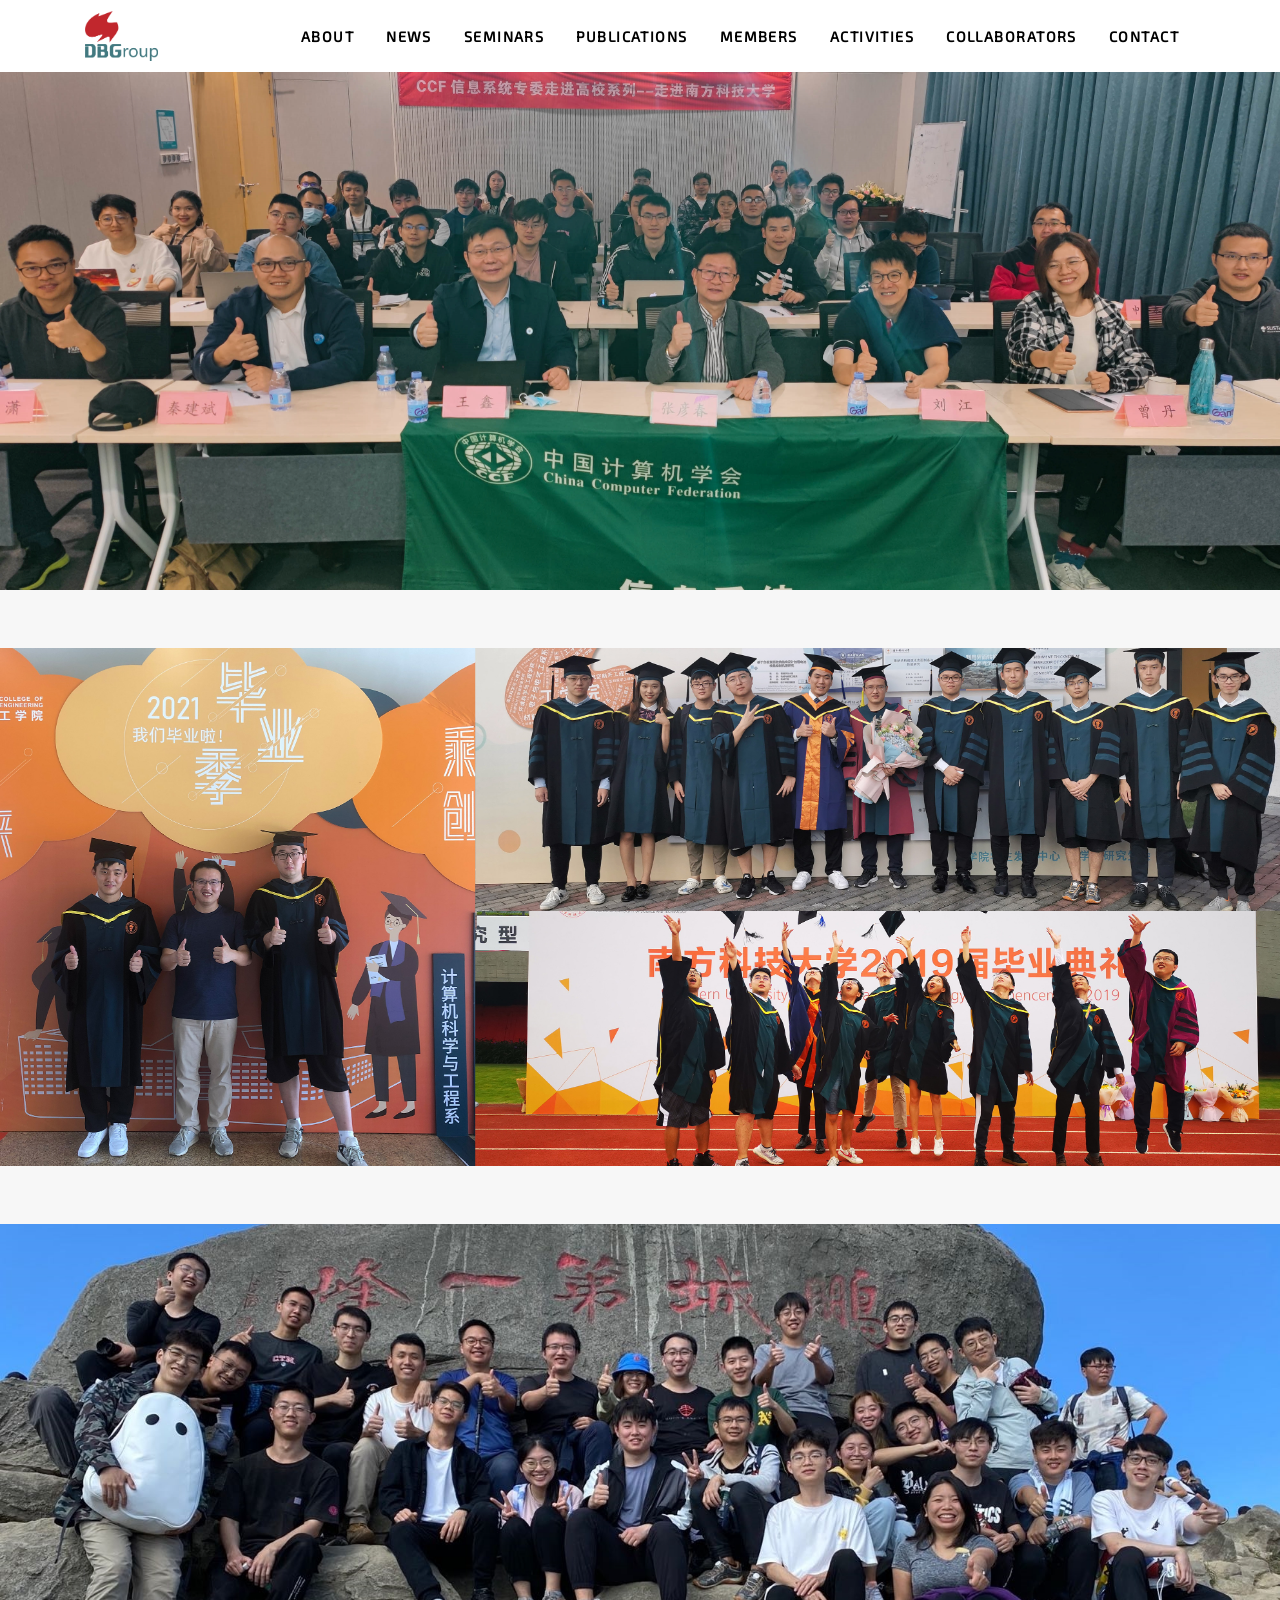
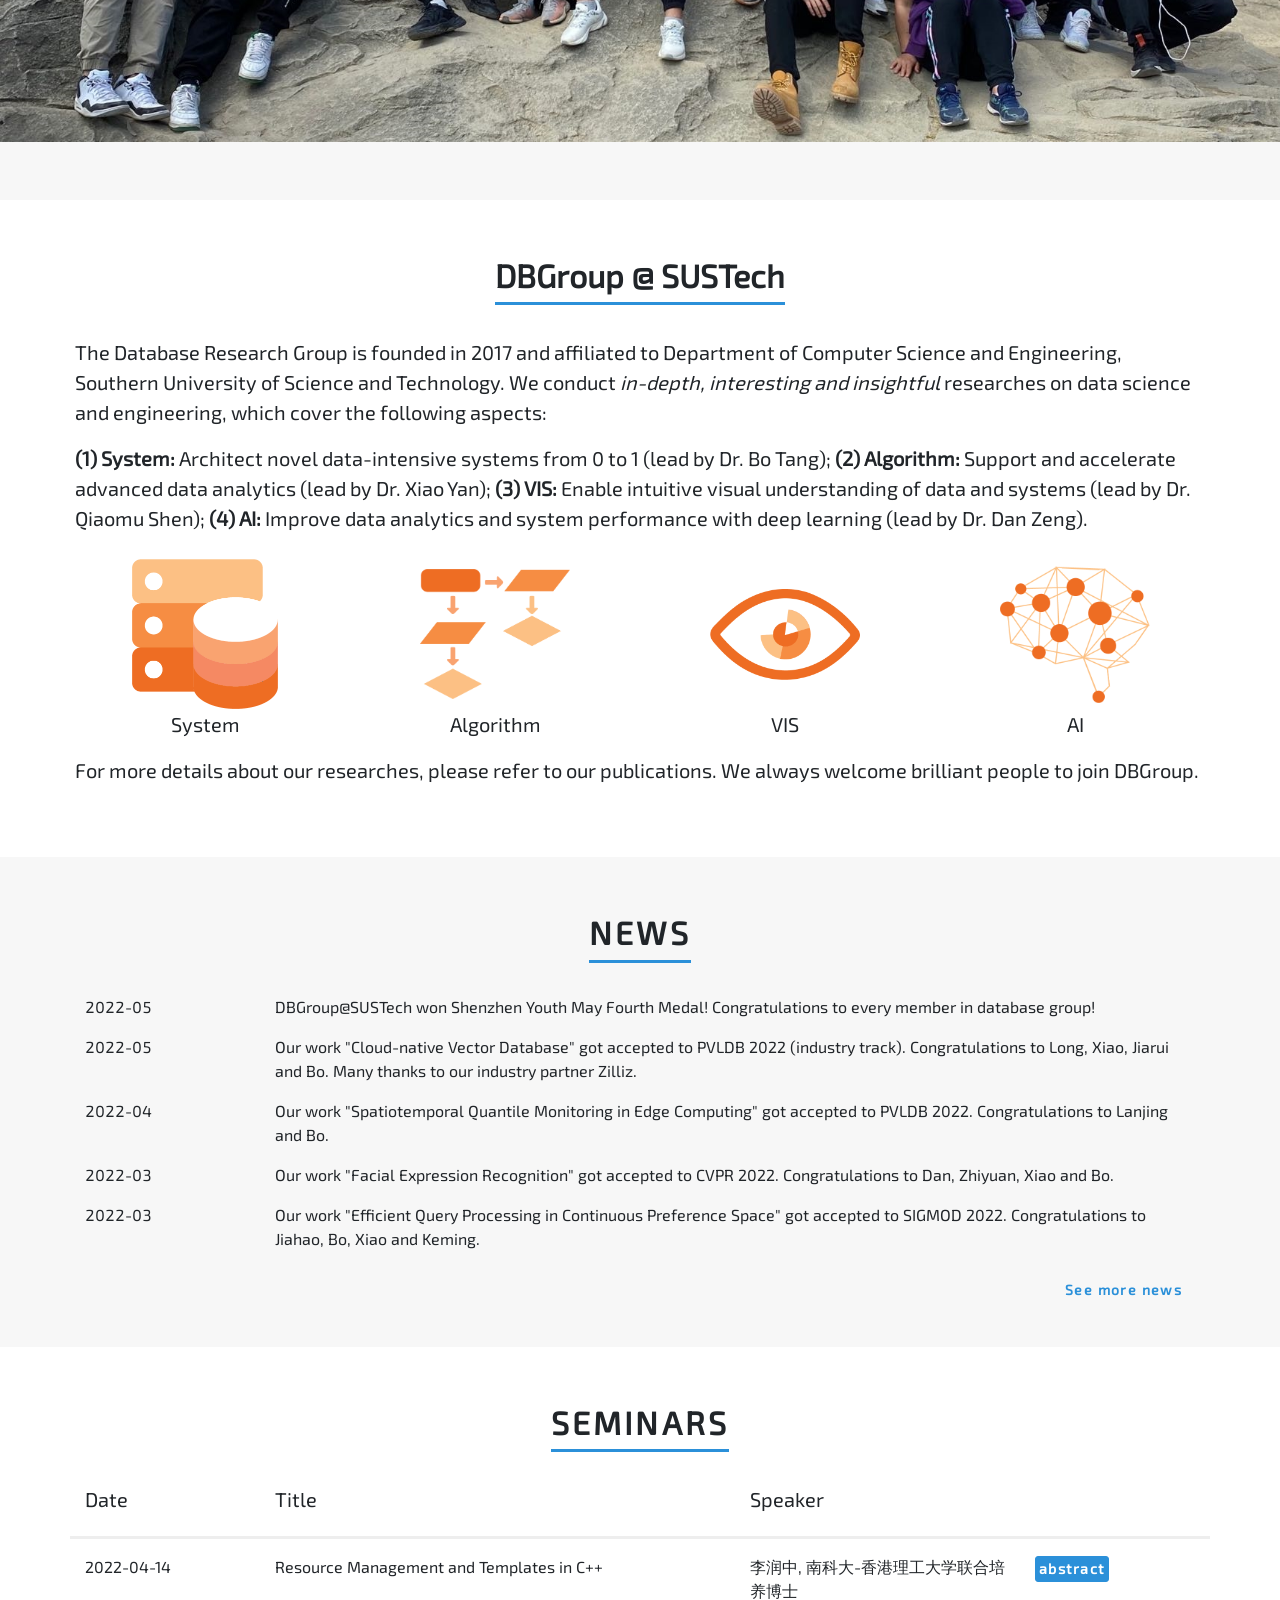
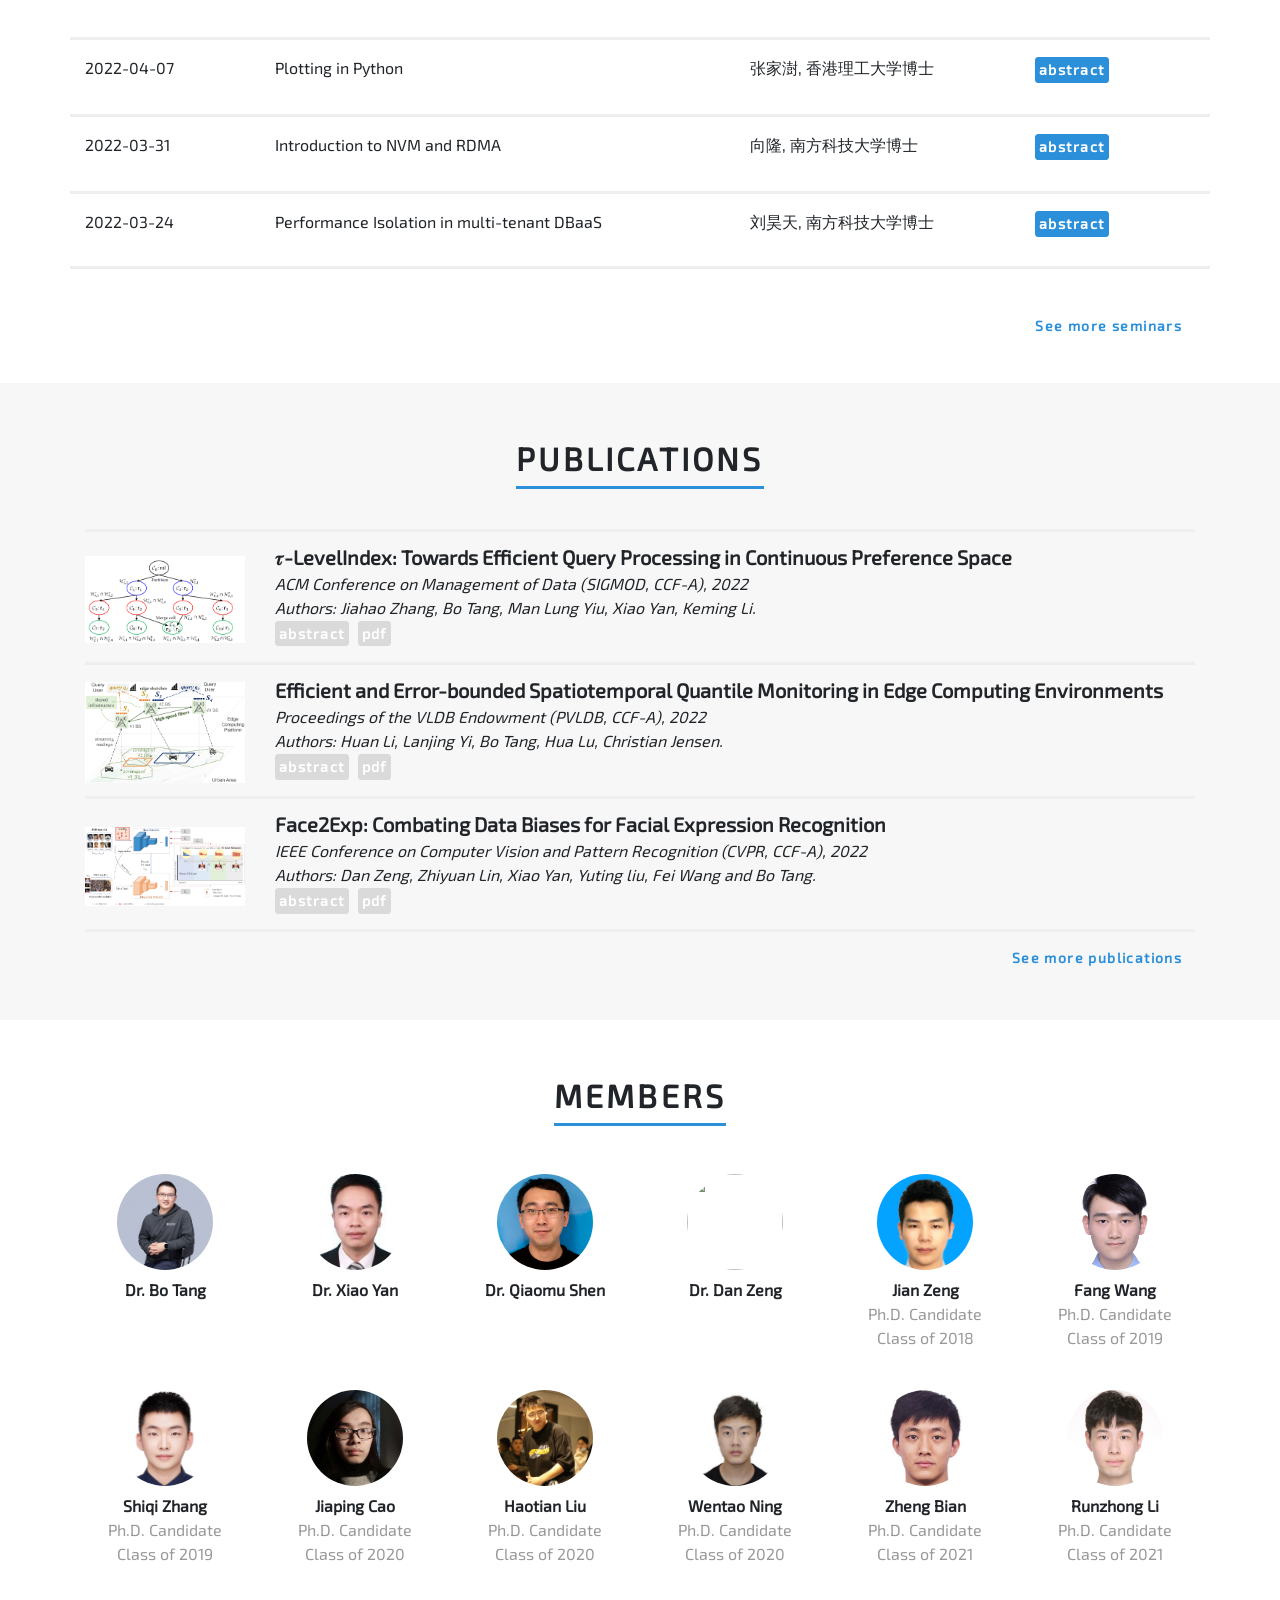
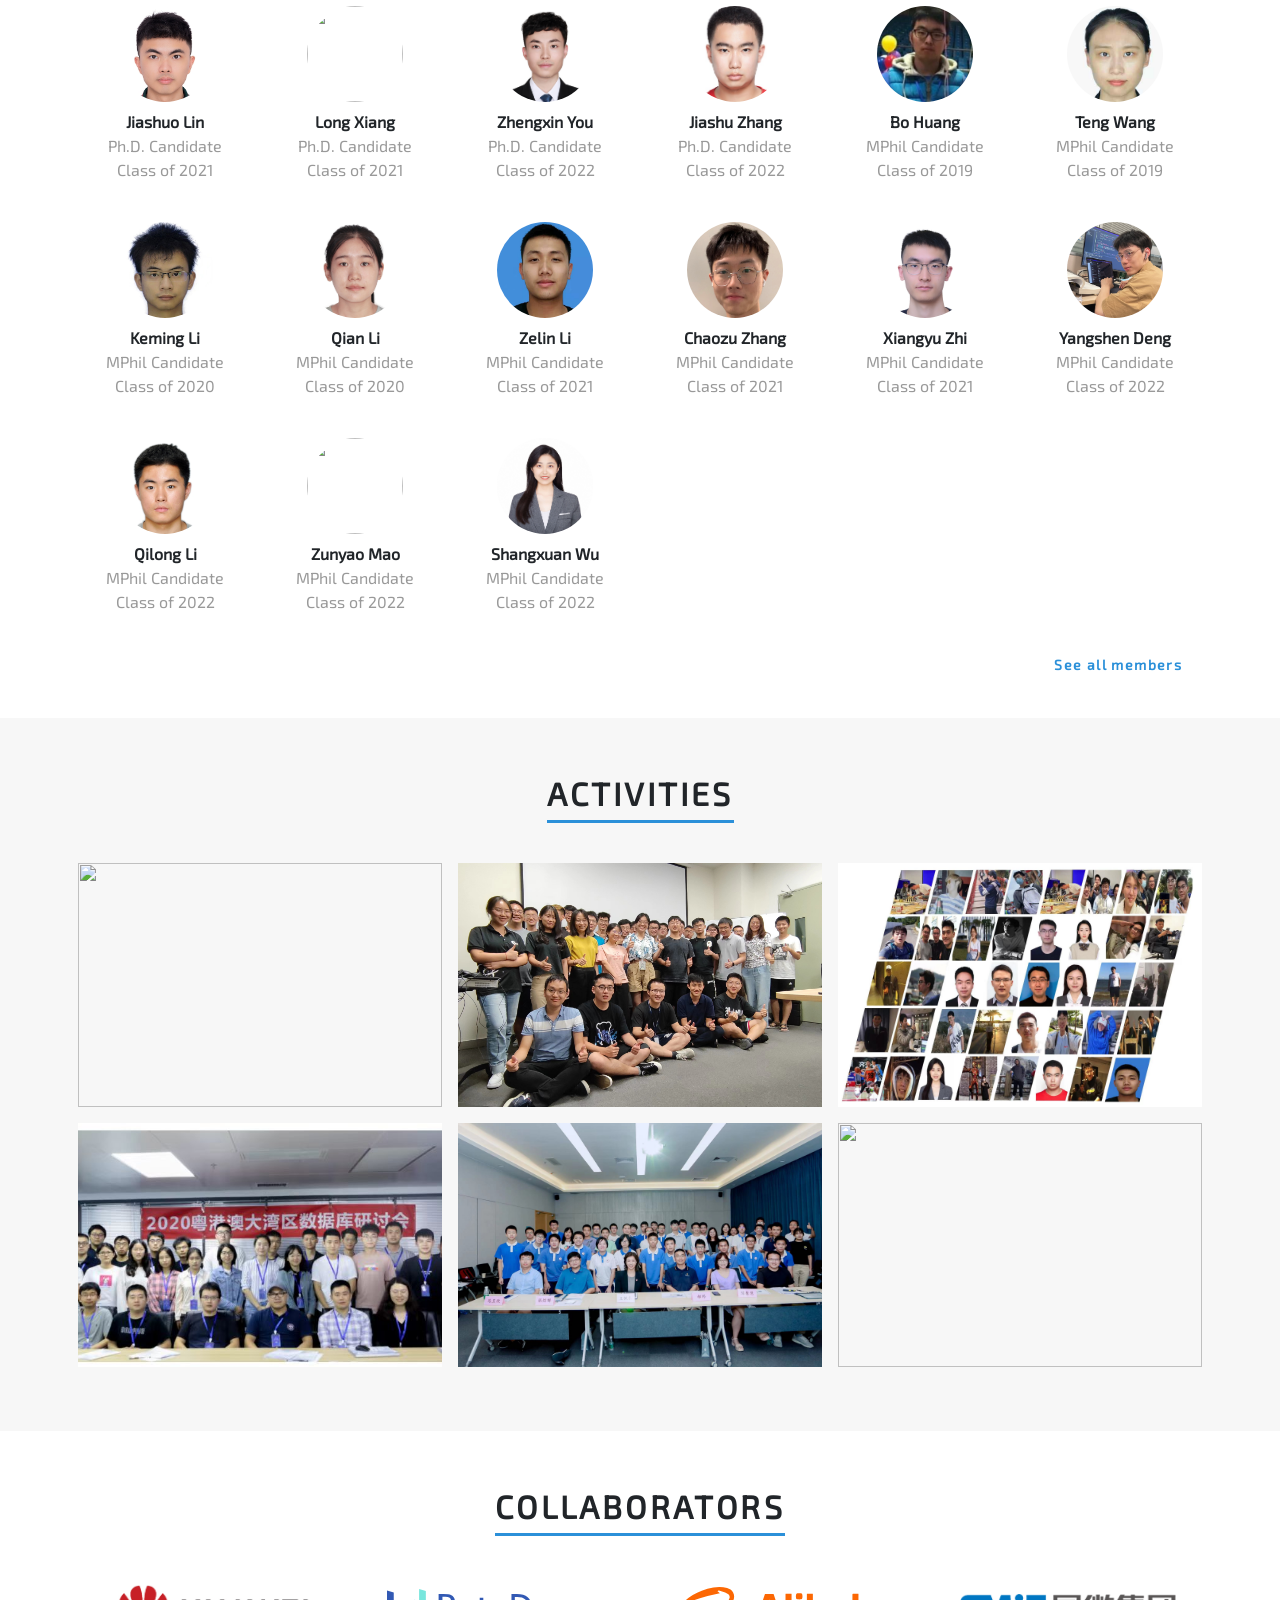
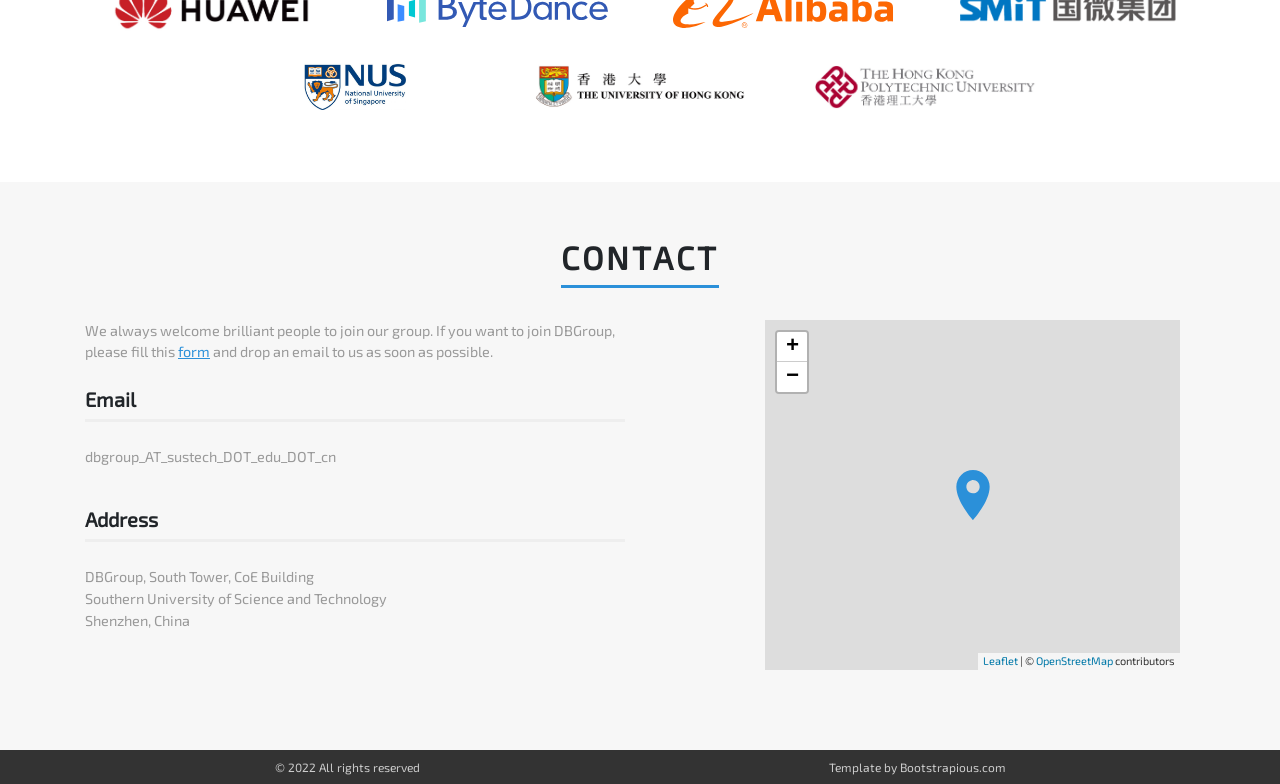
==== index.html @ 5205af79 "update name" ====
<!doctype html><html><head><meta charset="utf-8"><meta http-equiv="X-UA-Compatible" content="IE=edge"><title>SUSTech DBGroup</title><meta name="description" content=""><meta name="viewport" content="width=device-width,initial-scale=1"><meta name="robots" content="all,follow"><link rel="stylesheet" href="vendor/bootstrap/css/bootstrap.min.css"><link rel="stylesheet" href="https://fonts.googleapis.com/css?family=Roboto:300,400,700"><link rel="stylesheet" href="css/pe-icon-7-stroke.css"><link rel="stylesheet" href="vendor/lightbox2/css/lightbox.min.css"><link rel="stylesheet" href="vendor/leaflet/leaflet.css"><link rel="stylesheet" href="css/style.default.css" id="theme-stylesheet"><link rel="stylesheet" href="css/custom.css"><link rel="shortcut icon" href="img/favicon.png"><!--[if lt IE 9]>
  <script src="https://oss.maxcdn.com/html5shiv/3.7.3/html5shiv.min.js"></script>

  <script src="https://oss.maxcdn.com/respond/1.4.2/respond.min.js"></script><![endif]--><link rel="stylesheet" href="https://unpkg.com/element-ui/lib/theme-chalk/index.css"><script src="vendor/vue/vue.min.js"></script><script src="https://unpkg.com/element-ui/lib/index.js"></script><script defer="defer" src="js/index.cfa6eb6f70264ff2abc8.js"></script></head><body><header id="header" class="header"><nav class="navbar navbar-expand-lg py-lg-0"><div class="container"><a href="index.html"><img src="img/dbgroup-logo.png" alt="DBGroup" height="50px"/> </a><button type="button" data-toggle="collapse" data-target="#navbarSupportedContent" aria-controls="navbarSupportedContent" aria-expanded="false" aria-label="Toggle navigation" class="navbar-toggler navbar-toggler-right"><span class="text-uppercase font-weight-bold mr-2">Menu</span><i class="fas fa-bars"></i></button><div id="navbarSupportedContent" class="collapse navbar-collapse"><ul class="navbar-nav ml-auto d-lg-flex align-items-lg-center"><li class="nav-item"><a href="#about" class="nav-link link-scroll font-weight-bold text-uppercase px-lg-3 py-lg-4 active">About</a></li><li class="nav-item"><a href="#news" class="nav-link link-scroll font-weight-bold text-uppercase px-lg-3 py-lg-4">News</a></li><li class="nav-item"><a href="#seminars" class="nav-link link-scroll font-weight-bold text-uppercase px-lg-3 py-lg-4">Seminars</a></li><li class="nav-item"><a href="#publications" class="nav-link link-scroll font-weight-bold text-uppercase px-lg-3 py-lg-4">Publications</a></li><li class="nav-item"><a href="#members" class="nav-link link-scroll font-weight-bold text-uppercase px-lg-3 py-lg-4">Members</a></li><li class="nav-item"><a href="#activities" class="nav-link link-scroll font-weight-bold text-uppercase px-lg-3 py-lg-4">Activities</a></li><li class="nav-item"><a href="#collaborators" class="nav-link link-scroll font-weight-bold text-uppercase px-lg-3 py-lg-4">Collaborators</a></li><li class="nav-item"><a href="#contact-us" class="nav-link link-scroll font-weight-bold text-uppercase px-lg-3 py-lg-4">Contact</a></li></ul></div></div></nav></header><section id="top-img" class="bg-gray" style="visibility: hidden;"><el-carousel :interval="6000" :height="height + 'px'"><el-carousel-item class="carousel-wrapper"><div class="carousel-container"><img src="img/activity/23_1.jpg" alt="" class="img-fluid"></div></el-carousel-item><el-carousel-item class="carousel-wrapper"><div class="carousel-container"><img src="img/activity/22.jpg" alt="" class="img-fluid"></div></el-carousel-item><el-carousel-item class="carousel-wrapper"><div class="carousel-container"><img src="img/activity/6.jpeg" alt="" class="img-fluid"></div></el-carousel-item></el-carousel></section><section id="about" class="py-5"><div class="container py-2"><div style="width: 100%; display: flex; justify-content: center"><h2 class="section-title mb-4 lined">DBGroup @ SUSTech</h2></div><div class="lead"><p>The Database Research Group is founded in 2017 and affiliated to Department of Computer Science and Engineering, Southern University of Science and Technology. We conduct <em>in-depth, interesting and insightful</em> researches on data science and engineering, which cover the following aspects:</p><p><strong>(1) System:</strong> Architect novel data-intensive systems from 0 to 1 (lead by Dr. Bo Tang); <strong>(2) Algorithm:</strong> Support and accelerate advanced data analytics (lead by Dr. Xiao Yan); <strong>(3) VIS:</strong> Enable intuitive visual understanding of data and systems (lead by Dr. Qiaomu Shen); <strong>(4) AI:</strong> Improve data analytics and system performance with deep learning (lead by Dr. Dan Zeng).</p><div class="row" style="display: flex; justify-content: space-evenly;"><div class="col-sm-3 px-sm-3 col-6 px-5 icon-box"><div class="icon-wrapper"><div class="icon-container"><img src="img/icon-sys.png" alt="" draggable="false"/></div></div><p>System</p></div><div class="col-sm-3 px-sm-3 col-6 px-5 icon-box"><div class="icon-wrapper"><div class="icon-container"><img src="img/icon-algo.png" alt="" draggable="false"/></div></div><p>Algorithm</p></div><div class="col-sm-3 px-sm-3 col-6 px-5 icon-box"><div class="icon-wrapper"><div class="icon-container"><img src="img/icon-vis.png" alt="" draggable="false"/></div></div><p>VIS</p></div><div class="col-sm-3 px-sm-3 col-6 px-5 icon-box"><div class="icon-wrapper"><div class="icon-container"><img src="img/icon-ai.png" alt="" draggable="false"/></div></div><p>AI</p></div></div><div class="lead"><p>For more details about our researches, please refer to our publications. We always welcome brilliant people to join DBGroup.</p></div></div></div></section><section id="news" class="bg-gray py-5"><div class="container py-2 mb-4"><div style="width: 100%; display: flex; justify-content: center"><h2 class="section-title mb-4 lined text-uppercase">News</h2></div><div class="row news-list"><div class="row news-item"><div class="col-md-2 news-date"><p>2022-05</p></div><div class="col-md-10"><p>DBGroup@SUSTech won Shenzhen Youth May Fourth Medal! Congratulations to every member in database group!</p></div></div><div class="row news-item"><div class="col-md-2 news-date"><p>2022-05</p></div><div class="col-md-10"><p>Our work &quot;Cloud-native Vector Database&quot; got accepted to PVLDB 2022 (industry track). Congratulations to Long, Xiao, Jiarui and Bo. Many thanks to our industry partner Zilliz.</p></div></div><div class="row news-item"><div class="col-md-2 news-date"><p>2022-04</p></div><div class="col-md-10"><p>Our work &quot;Spatiotemporal Quantile Monitoring in Edge Computing&quot; got accepted to PVLDB 2022. Congratulations to Lanjing and Bo.</p></div></div><div class="row news-item"><div class="col-md-2 news-date"><p>2022-03</p></div><div class="col-md-10"><p>Our work &quot;Facial Expression Recognition&quot; got accepted to CVPR 2022. Congratulations to Dan, Zhiyuan, Xiao and Bo.</p></div></div><div class="row news-item"><div class="col-md-2 news-date"><p>2022-03</p></div><div class="col-md-10"><p>Our work &quot;Efficient Query Processing in Continuous Preference Space&quot; got accepted to SIGMOD 2022. Congratulations to Jiahao, Bo, Xiao and Keming.</p></div></div></div><a href="news.html" class="btn btn-outline-primary btn-sm float-right more-btn" style="margin-top: 5px;">See more news</a></div></section><section id="seminars" class="py-5"><div class="container py-2 mb-4"><div style="width: 100%; display: flex; justify-content: center"><h2 class="section-title mb-4 lined text-uppercase">Seminars</h2></div><div class="row news-list"><div class="row news-item seminar-header" style="margin-bottom: -10px;"><div class="col-md-3 col-lg-2"><p style="font-size: 20px">Date</p></div><div class="col-md-4 col-lg-5"><p style="font-size: 20px">Title</p></div><div class="col-md-3 col-lg-3"><p style="font-size: 20px">Speaker</p></div></div><div class="seminar-item" style="margin-bottom: 10px;"><div class="row news-item" style="transform: translate(0,8px)"><div class="col-md-3 col-lg-2 seminar-date"><p>2022-04-14</p></div><div class="col-md-4 col-lg-5"><p>Resource Management and Templates in C++</p></div><div class="col-md-3 col-lg-3"><p>李润中, 南科大-香港理工大学联合培养博士</p></div><div class="col-md-2 col-lg-2 seminar-btn-group"><a href="javascript:;" class="btn btn-primary" onclick="toggleAbstractDisplay('abstract-lirunzhong_2022')">abstract</a></div><div class="col-md-12 offset-sm-0 col-sm-offset-0 abstract" id="abstract-lirunzhong_2022"><div class="seminar-abstract-inner">在使用C++时，程序员往往需要对内存进行手动管理，这正是C++有别于其他具有高级特性的编程语言之处。这为C++带来了灵活的资源控制粒度和较低的资源消耗，但同时为程序设计引入了不小的麻烦。本次报告主要通过对C++现代资源管理设施的介绍，展示现代C++的资源管理理念，以及消除不安全资源管理的手段。本次报告同时简要地介绍如何利用C++模板元编程的高级新特性来减少重复代码的编写。</div></div></div></div><div class="seminar-item" style="margin-bottom: 10px;"><div class="row news-item" style="transform: translate(0,8px)"><div class="col-md-3 col-lg-2 seminar-date"><p>2022-04-07</p></div><div class="col-md-4 col-lg-5"><p>Plotting in Python</p></div><div class="col-md-3 col-lg-3"><p>张家澍, 香港理工大学博士</p></div><div class="col-md-2 col-lg-2 seminar-btn-group"><a href="javascript:;" class="btn btn-primary" onclick="toggleAbstractDisplay('abstract-zhangjiashu_2022')">abstract</a></div><div class="col-md-12 offset-sm-0 col-sm-offset-0 abstract" id="abstract-zhangjiashu_2022"><div class="seminar-abstract-inner">在学术论文中，我们常常需要绘制大量的点图，线图和柱图来呈现实验结果，好的作图方法允许我们在更好地呈现实验结果的同时提高工作的效率。我们有许多方式绘制论文中所需要的点图，线图和柱图，如通过Office软件，MATLAB和Origin。在本次学术论坛中，我们介绍一种跨平台的作图方法，使用Python进行作图。我们结合一些例子，向大家展示如何使用Python进行作图，如何微调图，以及如何将图插入到论文中。</div></div></div></div><div class="seminar-item" style="margin-bottom: 10px;"><div class="row news-item" style="transform: translate(0,8px)"><div class="col-md-3 col-lg-2 seminar-date"><p>2022-03-31</p></div><div class="col-md-4 col-lg-5"><p>Introduction to NVM and RDMA</p></div><div class="col-md-3 col-lg-3"><p>向隆, 南方科技大学博士</p></div><div class="col-md-2 col-lg-2 seminar-btn-group"><a href="javascript:;" class="btn btn-primary" onclick="toggleAbstractDisplay('abstract-xianglong_2022')">abstract</a></div><div class="col-md-12 offset-sm-0 col-sm-offset-0 abstract" id="abstract-xianglong_2022"><div class="seminar-abstract-inner">RDMA，NVM，GPU等新型硬件的出现为提升数据库性能带了新的机遇和挑战，如何结合新硬件的特性设计出高效的数据库系统是值得深入研究的问题。本次报告主要针对RDMA和NVM这两种硬件的特性作以介绍，并介绍上交IPADS实验室关于使用RDMA和NVM加速数据库事务处理的两个工作（DrTM+HOSDI’18,RDpMAATC’21），从而学习如何更好使用RDMA和NVM来加速数据库应用</div></div></div></div><div class="seminar-item" style="margin-bottom: 10px;"><div class="row news-item" style="transform: translate(0,8px)"><div class="col-md-3 col-lg-2 seminar-date"><p>2022-03-24</p></div><div class="col-md-4 col-lg-5"><p>Performance Isolation in multi-tenant DBaaS</p></div><div class="col-md-3 col-lg-3"><p>刘昊天, 南方科技大学博士</p></div><div class="col-md-2 col-lg-2 seminar-btn-group"><a href="javascript:;" class="btn btn-primary" onclick="toggleAbstractDisplay('abstract-liuhaotian_2022')">abstract</a></div><div class="col-md-12 offset-sm-0 col-sm-offset-0 abstract" id="abstract-liuhaotian_2022"><div class="seminar-abstract-inner">在数据库即服务(DBaaS)中，供应商托管资源的管理以及数据的计算。为了节约成本，供应商通常需要增加对多租户的支持，即一台机器的计算、存储等资源被多个租户所共享。在此场景下，如何避免租户之间的资源竞争，满足每个租户SLA的同时实现资源的隔离成为一个重点问题。本次报告主要回顾实现多租户及资源隔离的不同技术以及对其中一个重点工作SQLVM进行详细讨论。</div></div></div></div></div><a href="seminar.html" class="btn btn-outline-primary btn-sm float-right more-btn" style="margin-top: 5px;">See more seminars</a></div></section><section id="publications" class="bg-gray py-5"><div class="container py-2 mb-4"><div style="width: 100%; display: flex; justify-content: center"><h2 class="section-title mb-4 lined text-uppercase">Publications</h2></div><div class="publication-list"><div class="publication-item"><div class="row publication-section"><div class="col-md-2 publication-img-wrapper"><div class="publication-img-container"><img src="img/publication/tang2022SIGMOD_T-LevelIndex.png" alt="" class="img-fluid"></div></div><div class="col-md-10"><p class="publication-title">𝜏-LevelIndex: Towards Efficient Query Processing in Continuous Preference Space</p><p class="publication-location">ACM Conference on Management of Data (SIGMOD, CCF-A), 2022</p><p class="publication-author">Authors: Jiahao Zhang, Bo Tang, Man Lung Yiu, Xiao Yan, Keming Li.</p><div class="publication-btn-group"><span class="btn btn-disabled" title="Unavailable">abstract</span> <span class="btn btn-disabled" title="Unavailable">pdf</span></div><div class="abstract" id="abstract-0"><div></div></div></div></div></div><div class="publication-item"><div class="row publication-section"><div class="col-md-2 publication-img-wrapper"><div class="publication-img-container"><img src="img/publication/tang2022PVLDB_Efficient.png" alt="" class="img-fluid"></div></div><div class="col-md-10"><p class="publication-title">Efficient and Error-bounded Spatiotemporal Quantile Monitoring in Edge Computing Environments</p><p class="publication-location">Proceedings of the VLDB Endowment (PVLDB, CCF-A), 2022</p><p class="publication-author">Authors: Huan Li, Lanjing Yi, Bo Tang, Hua Lu, Christian Jensen.</p><div class="publication-btn-group"><span class="btn btn-disabled" title="Unavailable">abstract</span> <span class="btn btn-disabled" title="Unavailable">pdf</span></div><div class="abstract" id="abstract-1"><div></div></div></div></div></div><div class="publication-item"><div class="row publication-section"><div class="col-md-2 publication-img-wrapper"><div class="publication-img-container"><img src="img/publication/tang2022CVPR_Face2Exp.png" alt="" class="img-fluid"></div></div><div class="col-md-10"><p class="publication-title">Face2Exp: Combating Data Biases for Facial Expression Recognition</p><p class="publication-location">IEEE Conference on Computer Vision and Pattern Recognition (CVPR, CCF-A), 2022</p><p class="publication-author">Authors: Dan Zeng, Zhiyuan Lin, Xiao Yan, Yuting liu, Fei Wang and Bo Tang.</p><div class="publication-btn-group"><span class="btn btn-disabled" title="Unavailable">abstract</span> <span class="btn btn-disabled" title="Unavailable">pdf</span></div><div class="abstract" id="abstract-2"><div></div></div></div></div></div></div><a href="publication.html" class="btn btn-outline-primary btn-sm float-right more-btn">See more publications</a></div></section><section id="members" class="py-5"><div class="container py-2 mb-4"><div style="width: 100%; display: flex; justify-content: center"><h2 class="section-title mb-4 lined text-uppercase">Members</h2></div><div class="row gy-4 member-list"><div class="col-xl-2 col-md-3 col-sm-6 col-6 my-3"><div class="border-0"><div class="p-0"><div class="position-relative member-img-wrapper"><div class="member-img-container rounded-circle"><img class="img-fluid border-2 border-primary member-img lazy-load-img" style="left: 0px; top: 0px; transform: scale(1)" src="img/loading.gif" alt="" data-src="img/member/唐博.jpeg"></div></div><div class="p-2 text-center"><h6 class="mb-0" style="line-height: 24px;">Dr. Bo Tang</h6><p class="text-muted text-sm mb-0" style="text-transform: capitalize"></p></div></div></div></div><div class="col-xl-2 col-md-3 col-sm-6 col-6 my-3"><div class="border-0"><div class="p-0"><div class="position-relative member-img-wrapper"><div class="member-img-container rounded-circle"><img class="img-fluid border-2 border-primary member-img lazy-load-img" style="left: 0px; top: 0px; transform: scale(1)" src="img/loading.gif" alt="" data-src="img/member/晏潇.jpeg"></div></div><div class="p-2 text-center"><h6 class="mb-0" style="line-height: 24px;">Dr. Xiao Yan</h6><p class="text-muted text-sm mb-0" style="text-transform: capitalize"></p></div></div></div></div><div class="col-xl-2 col-md-3 col-sm-6 col-6 my-3"><div class="border-0"><div class="p-0"><div class="position-relative member-img-wrapper"><div class="member-img-container rounded-circle"><img class="img-fluid border-2 border-primary member-img lazy-load-img" style="left: 0px; top: 0px; transform: scale(1)" src="img/loading.gif" alt="" data-src="img/member/申乔木.jpeg"></div></div><div class="p-2 text-center"><h6 class="mb-0" style="line-height: 24px;">Dr. Qiaomu Shen</h6><p class="text-muted text-sm mb-0" style="text-transform: capitalize"></p></div></div></div></div><div class="col-xl-2 col-md-3 col-sm-6 col-6 my-3"><div class="border-0"><div class="p-0"><div class="position-relative member-img-wrapper"><div class="member-img-container rounded-circle"><img class="img-fluid border-2 border-primary member-img lazy-load-img" style="left: 0px; top: 0px; transform: scale(1)" src="img/loading.gif" alt="" data-src="img/member/曾丹.jpeg"></div></div><div class="p-2 text-center"><h6 class="mb-0" style="line-height: 24px;">Dr. Dan Zeng</h6><p class="text-muted text-sm mb-0" style="text-transform: capitalize"></p></div></div></div></div><div class="col-xl-2 col-md-3 col-sm-6 col-6 my-3"><div class="border-0"><div class="p-0"><div class="position-relative member-img-wrapper"><div class="member-img-container rounded-circle"><img class="img-fluid border-2 border-primary member-img lazy-load-img" style="left: 0px; top: 0px; transform: scale(1)" src="img/loading.gif" alt="" data-src="img/member/曾剑.jpeg"></div></div><div class="p-2 text-center"><h6 class="mb-0" style="line-height: 24px;">Jian Zeng</h6><p class="text-muted text-sm mb-0" style="text-transform: capitalize">Ph.D. Candidate</p><p class="text-muted text-sm mb-0">Class of 2018</p></div></div></div></div><div class="col-xl-2 col-md-3 col-sm-6 col-6 my-3"><div class="border-0"><div class="p-0"><div class="position-relative member-img-wrapper"><div class="member-img-container rounded-circle"><img class="img-fluid border-2 border-primary member-img lazy-load-img" style="left: 0px; top: 0px; transform: scale(1)" src="img/loading.gif" alt="" data-src="img/member/王方.jpeg"></div></div><div class="p-2 text-center"><h6 class="mb-0" style="line-height: 24px;">Fang Wang</h6><p class="text-muted text-sm mb-0" style="text-transform: capitalize">Ph.D. Candidate</p><p class="text-muted text-sm mb-0">Class of 2019</p></div></div></div></div><div class="col-xl-2 col-md-3 col-sm-6 col-6 my-3"><div class="border-0"><div class="p-0"><div class="position-relative member-img-wrapper"><div class="member-img-container rounded-circle"><img class="img-fluid border-2 border-primary member-img lazy-load-img" style="left: 0px; top: 0px; transform: scale(1)" src="img/loading.gif" alt="" data-src="img/member/张诗奇.jpeg"></div></div><div class="p-2 text-center"><h6 class="mb-0" style="line-height: 24px;">Shiqi Zhang</h6><p class="text-muted text-sm mb-0" style="text-transform: capitalize">Ph.D. Candidate</p><p class="text-muted text-sm mb-0">Class of 2019</p></div></div></div></div><div class="col-xl-2 col-md-3 col-sm-6 col-6 my-3"><div class="border-0"><div class="p-0"><div class="position-relative member-img-wrapper"><div class="member-img-container rounded-circle"><img class="img-fluid border-2 border-primary member-img lazy-load-img" style="left: 0px; top: 0px; transform: scale(1)" src="img/loading.gif" alt="" data-src="img/member/曹嘉平.jpeg"></div></div><div class="p-2 text-center"><h6 class="mb-0" style="line-height: 24px;">Jiaping Cao</h6><p class="text-muted text-sm mb-0" style="text-transform: capitalize">Ph.D. Candidate</p><p class="text-muted text-sm mb-0">Class of 2020</p></div></div></div></div><div class="col-xl-2 col-md-3 col-sm-6 col-6 my-3"><div class="border-0"><div class="p-0"><div class="position-relative member-img-wrapper"><div class="member-img-container rounded-circle"><img class="img-fluid border-2 border-primary member-img lazy-load-img" style="left: 0px; top: 0px; transform: scale(1)" src="img/loading.gif" alt="" data-src="img/member/刘昊天.jpeg"></div></div><div class="p-2 text-center"><h6 class="mb-0" style="line-height: 24px;">Haotian Liu</h6><p class="text-muted text-sm mb-0" style="text-transform: capitalize">Ph.D. Candidate</p><p class="text-muted text-sm mb-0">Class of 2020</p></div></div></div></div><div class="col-xl-2 col-md-3 col-sm-6 col-6 my-3"><div class="border-0"><div class="p-0"><div class="position-relative member-img-wrapper"><div class="member-img-container rounded-circle"><img class="img-fluid border-2 border-primary member-img lazy-load-img" style="left: 0px; top: 0px; transform: scale(1)" src="img/loading.gif" alt="" data-src="img/member/宁文韬.jpeg"></div></div><div class="p-2 text-center"><h6 class="mb-0" style="line-height: 24px;">Wentao Ning</h6><p class="text-muted text-sm mb-0" style="text-transform: capitalize">Ph.D. Candidate</p><p class="text-muted text-sm mb-0">Class of 2020</p></div></div></div></div><div class="col-xl-2 col-md-3 col-sm-6 col-6 my-3"><div class="border-0"><div class="p-0"><div class="position-relative member-img-wrapper"><div class="member-img-container rounded-circle"><img class="img-fluid border-2 border-primary member-img lazy-load-img" style="left: 0px; top: 0px; transform: scale(1)" src="img/loading.gif" alt="" data-src="img/member/卞证.jpeg"></div></div><div class="p-2 text-center"><h6 class="mb-0" style="line-height: 24px;">Zheng Bian</h6><p class="text-muted text-sm mb-0" style="text-transform: capitalize">Ph.D. Candidate</p><p class="text-muted text-sm mb-0">Class of 2021</p></div></div></div></div><div class="col-xl-2 col-md-3 col-sm-6 col-6 my-3"><div class="border-0"><div class="p-0"><div class="position-relative member-img-wrapper"><div class="member-img-container rounded-circle"><img class="img-fluid border-2 border-primary member-img lazy-load-img" style="left: 0px; top: 0px; transform: scale(1)" src="img/loading.gif" alt="" data-src="img/member/李润中.jpeg"></div></div><div class="p-2 text-center"><h6 class="mb-0" style="line-height: 24px;">Runzhong Li</h6><p class="text-muted text-sm mb-0" style="text-transform: capitalize">Ph.D. Candidate</p><p class="text-muted text-sm mb-0">Class of 2021</p></div></div></div></div><div class="col-xl-2 col-md-3 col-sm-6 col-6 my-3"><div class="border-0"><div class="p-0"><div class="position-relative member-img-wrapper"><div class="member-img-container rounded-circle"><img class="img-fluid border-2 border-primary member-img lazy-load-img" style="left: 0px; top: 0px; transform: scale(1)" src="img/loading.gif" alt="" data-src="img/member/林佳烁.jpeg"></div></div><div class="p-2 text-center"><h6 class="mb-0" style="line-height: 24px;">Jiashuo Lin</h6><p class="text-muted text-sm mb-0" style="text-transform: capitalize">Ph.D. Candidate</p><p class="text-muted text-sm mb-0">Class of 2021</p></div></div></div></div><div class="col-xl-2 col-md-3 col-sm-6 col-6 my-3"><div class="border-0"><div class="p-0"><div class="position-relative member-img-wrapper"><div class="member-img-container rounded-circle"><img class="img-fluid border-2 border-primary member-img lazy-load-img" style="left: 0px; top: 0px; transform: scale(1)" src="img/loading.gif" alt="" data-src="img/member/向隆.jpeg"></div></div><div class="p-2 text-center"><h6 class="mb-0" style="line-height: 24px;">Long Xiang</h6><p class="text-muted text-sm mb-0" style="text-transform: capitalize">Ph.D. Candidate</p><p class="text-muted text-sm mb-0">Class of 2021</p></div></div></div></div><div class="col-xl-2 col-md-3 col-sm-6 col-6 my-3"><div class="border-0"><div class="p-0"><div class="position-relative member-img-wrapper"><div class="member-img-container rounded-circle"><img class="img-fluid border-2 border-primary member-img lazy-load-img" style="left: 0px; top: 0px; transform: scale(1)" src="img/loading.gif" alt="" data-src="img/member/游正新.jpeg"></div></div><div class="p-2 text-center"><h6 class="mb-0" style="line-height: 24px;">Zhengxin You</h6><p class="text-muted text-sm mb-0" style="text-transform: capitalize">Ph.D. Candidate</p><p class="text-muted text-sm mb-0">Class of 2022</p></div></div></div></div><div class="col-xl-2 col-md-3 col-sm-6 col-6 my-3"><div class="border-0"><div class="p-0"><div class="position-relative member-img-wrapper"><div class="member-img-container rounded-circle"><img class="img-fluid border-2 border-primary member-img lazy-load-img" style="left: 0px; top: 0px; transform: scale(1)" src="img/loading.gif" alt="" data-src="img/member/张家澍.jpg"></div></div><div class="p-2 text-center"><h6 class="mb-0" style="line-height: 24px;">Jiashu Zhang</h6><p class="text-muted text-sm mb-0" style="text-transform: capitalize">Ph.D. Candidate</p><p class="text-muted text-sm mb-0">Class of 2022</p></div></div></div></div><div class="col-xl-2 col-md-3 col-sm-6 col-6 my-3"><div class="border-0"><div class="p-0"><div class="position-relative member-img-wrapper"><div class="member-img-container rounded-circle"><img class="img-fluid border-2 border-primary member-img lazy-load-img" style="left: 0px; top: 0px; transform: scale(1)" src="img/loading.gif" alt="" data-src="img/member/黄博.jpeg"></div></div><div class="p-2 text-center"><h6 class="mb-0" style="line-height: 24px;">Bo Huang</h6><p class="text-muted text-sm mb-0" style="text-transform: capitalize">MPhil Candidate</p><p class="text-muted text-sm mb-0">Class of 2019</p></div></div></div></div><div class="col-xl-2 col-md-3 col-sm-6 col-6 my-3"><div class="border-0"><div class="p-0"><div class="position-relative member-img-wrapper"><div class="member-img-container rounded-circle"><img class="img-fluid border-2 border-primary member-img lazy-load-img" style="left: 0px; top: 0px; transform: scale(1)" src="img/loading.gif" alt="" data-src="img/member/王腾.jpeg"></div></div><div class="p-2 text-center"><h6 class="mb-0" style="line-height: 24px;">Teng Wang</h6><p class="text-muted text-sm mb-0" style="text-transform: capitalize">MPhil Candidate</p><p class="text-muted text-sm mb-0">Class of 2019</p></div></div></div></div><div class="col-xl-2 col-md-3 col-sm-6 col-6 my-3"><div class="border-0"><div class="p-0"><div class="position-relative member-img-wrapper"><div class="member-img-container rounded-circle"><img class="img-fluid border-2 border-primary member-img lazy-load-img" style="left: 0px; top: 0px; transform: scale(1)" src="img/loading.gif" alt="" data-src="img/member/李可明.jpeg"></div></div><div class="p-2 text-center"><h6 class="mb-0" style="line-height: 24px;">Keming Li</h6><p class="text-muted text-sm mb-0" style="text-transform: capitalize">MPhil Candidate</p><p class="text-muted text-sm mb-0">Class of 2020</p></div></div></div></div><div class="col-xl-2 col-md-3 col-sm-6 col-6 my-3"><div class="border-0"><div class="p-0"><div class="position-relative member-img-wrapper"><div class="member-img-container rounded-circle"><img class="img-fluid border-2 border-primary member-img lazy-load-img" style="left: 0px; top: 0px; transform: scale(1)" src="img/loading.gif" alt="" data-src="img/member/李倩.jpeg"></div></div><div class="p-2 text-center"><h6 class="mb-0" style="line-height: 24px;">Qian Li</h6><p class="text-muted text-sm mb-0" style="text-transform: capitalize">MPhil Candidate</p><p class="text-muted text-sm mb-0">Class of 2020</p></div></div></div></div><div class="col-xl-2 col-md-3 col-sm-6 col-6 my-3"><div class="border-0"><div class="p-0"><div class="position-relative member-img-wrapper"><div class="member-img-container rounded-circle"><img class="img-fluid border-2 border-primary member-img lazy-load-img" style="left: 0px; top: 0px; transform: scale(1)" src="img/loading.gif" alt="" data-src="img/member/黎泽林.jpeg"></div></div><div class="p-2 text-center"><h6 class="mb-0" style="line-height: 24px;">Zelin Li</h6><p class="text-muted text-sm mb-0" style="text-transform: capitalize">MPhil Candidate</p><p class="text-muted text-sm mb-0">Class of 2021</p></div></div></div></div><div class="col-xl-2 col-md-3 col-sm-6 col-6 my-3"><div class="border-0"><div class="p-0"><div class="position-relative member-img-wrapper"><div class="member-img-container rounded-circle"><img class="img-fluid border-2 border-primary member-img lazy-load-img" style="left: 0px; top: 0px; transform: scale(1)" src="img/loading.gif" alt="" data-src="img/member/张超祖.jpeg"></div></div><div class="p-2 text-center"><h6 class="mb-0" style="line-height: 24px;">Chaozu Zhang</h6><p class="text-muted text-sm mb-0" style="text-transform: capitalize">MPhil Candidate</p><p class="text-muted text-sm mb-0">Class of 2021</p></div></div></div></div><div class="col-xl-2 col-md-3 col-sm-6 col-6 my-3"><div class="border-0"><div class="p-0"><div class="position-relative member-img-wrapper"><div class="member-img-container rounded-circle"><img class="img-fluid border-2 border-primary member-img lazy-load-img" style="left: 0px; top: 0px; transform: scale(1)" src="img/loading.gif" alt="" data-src="img/member/智翔宇.jpeg"></div></div><div class="p-2 text-center"><h6 class="mb-0" style="line-height: 24px;">Xiangyu Zhi</h6><p class="text-muted text-sm mb-0" style="text-transform: capitalize">MPhil Candidate</p><p class="text-muted text-sm mb-0">Class of 2021</p></div></div></div></div><div class="col-xl-2 col-md-3 col-sm-6 col-6 my-3"><div class="border-0"><div class="p-0"><div class="position-relative member-img-wrapper"><div class="member-img-container rounded-circle"><img class="img-fluid border-2 border-primary member-img lazy-load-img" style="left: 0px; top: 0px; transform: scale(1)" src="img/loading.gif" alt="" data-src="img/member/邓杨燊.jpeg"></div></div><div class="p-2 text-center"><h6 class="mb-0" style="line-height: 24px;">Yangshen Deng</h6><p class="text-muted text-sm mb-0" style="text-transform: capitalize">MPhil Candidate</p><p class="text-muted text-sm mb-0">Class of 2022</p></div></div></div></div><div class="col-xl-2 col-md-3 col-sm-6 col-6 my-3"><div class="border-0"><div class="p-0"><div class="position-relative member-img-wrapper"><div class="member-img-container rounded-circle"><img class="img-fluid border-2 border-primary member-img lazy-load-img" style="left: 0px; top: 0px; transform: scale(1)" src="img/loading.gif" alt="" data-src="img/member/李奇隆.jpeg"></div></div><div class="p-2 text-center"><h6 class="mb-0" style="line-height: 24px;">Qilong Li</h6><p class="text-muted text-sm mb-0" style="text-transform: capitalize">MPhil Candidate</p><p class="text-muted text-sm mb-0">Class of 2022</p></div></div></div></div><div class="col-xl-2 col-md-3 col-sm-6 col-6 my-3"><div class="border-0"><div class="p-0"><div class="position-relative member-img-wrapper"><div class="member-img-container rounded-circle"><img class="img-fluid border-2 border-primary member-img lazy-load-img" style="left: 0px; top: 0px; transform: scale(1)" src="img/loading.gif" alt="" data-src="img/member/毛尊尧.jpeg"></div></div><div class="p-2 text-center"><h6 class="mb-0" style="line-height: 24px;">Zunyao Mao</h6><p class="text-muted text-sm mb-0" style="text-transform: capitalize">MPhil Candidate</p><p class="text-muted text-sm mb-0">Class of 2022</p></div></div></div></div><div class="col-xl-2 col-md-3 col-sm-6 col-6 my-3"><div class="border-0"><div class="p-0"><div class="position-relative member-img-wrapper"><div class="member-img-container rounded-circle"><img class="img-fluid border-2 border-primary member-img lazy-load-img" style="left: 0px; top: 0px; transform: scale(1)" src="img/loading.gif" alt="" data-src="img/member/武尚萱.jpeg"></div></div><div class="p-2 text-center"><h6 class="mb-0" style="line-height: 24px;">Shangxuan Wu</h6><p class="text-muted text-sm mb-0" style="text-transform: capitalize">MPhil Candidate</p><p class="text-muted text-sm mb-0">Class of 2022</p></div></div></div></div></div><a href="member.html" class="btn btn-outline-primary btn-sm float-right more-btn" style="margin-top: 10px;">See all members</a></div></section><section id="activities" class="bg-gray py-5"><div class="container py-2"><div style="width: 100%; display: flex; justify-content: center"><h2 class="section-title mb-4 lined text-uppercase">Activities</h2></div><div class="row"><div class="position-relative activity-img-wrapper col-lg-4 col-sm-6 p-2"><div class="activity-img-container hover-effect"><a href="img/activity/23.jpg" data-lightbox="gallery" data-title="CCF信息系统专委走进高校系列——走进南方科技大学"><img src="img/loading.gif" data-src="img/activity/23.jpg" alt="" class="img-fluid lazy-load-img"></a><div class="overlay" style="display: flex; align-items: center;"><h2 class="text-ellipsis">CCF信息系统专委走进高校系列——走进南方科技大学</h2></div></div></div><div class="position-relative activity-img-wrapper col-lg-4 col-sm-6 p-2"><div class="activity-img-container hover-effect"><a href="img/activity/25.jpg" data-lightbox="gallery" data-title="2021年首次组会合影"><img src="img/loading.gif" data-src="img/activity/25.jpg" alt="" class="img-fluid lazy-load-img"></a><div class="overlay" style="display: flex; align-items: center;"><h2 class="text-ellipsis">2021年首次组会合影</h2></div></div></div><div class="position-relative activity-img-wrapper col-lg-4 col-sm-6 p-2"><div class="activity-img-container hover-effect"><a href="img/activity/33.jpg" data-lightbox="gallery" data-title="2021年表彰大会 照片墙"><img src="img/loading.gif" data-src="img/activity/33.jpg" alt="" class="img-fluid lazy-load-img"></a><div class="overlay" style="display: flex; align-items: center;"><h2 class="text-ellipsis">2021年表彰大会 照片墙</h2></div></div></div><div class="position-relative activity-img-wrapper col-lg-4 col-sm-6 p-2"><div class="activity-img-container hover-effect"><a href="img/activity/24.jpg" data-lightbox="gallery" data-title="2020粤港澳大湾区数据库研讨会"><img src="img/loading.gif" data-src="img/activity/24.jpg" alt="" class="img-fluid lazy-load-img"></a><div class="overlay" style="display: flex; align-items: center;"><h2 class="text-ellipsis">2020粤港澳大湾区数据库研讨会</h2></div></div></div><div class="position-relative activity-img-wrapper col-lg-4 col-sm-6 p-2"><div class="activity-img-container hover-effect"><a href="img/activity/34.jpg" data-lightbox="gallery" data-title="DBGroup协助组织南科大附中-计算机系AI夏令营"><img src="img/loading.gif" data-src="img/activity/34.jpg" alt="" class="img-fluid lazy-load-img"></a><div class="overlay" style="display: flex; align-items: center;"><h2 class="text-ellipsis">DBGroup协助组织南科大附中-计算机系AI夏令营</h2></div></div></div><div class="position-relative activity-img-wrapper col-lg-4 col-sm-6 p-2"><div class="activity-img-container hover-effect"><a href="img/activity/0.jpeg" data-lightbox="gallery" data-title="唐教授与2016级毕业生《我与南科大畅享会》"><img src="img/loading.gif" data-src="img/activity/0.jpeg" alt="" class="img-fluid lazy-load-img"></a><div class="overlay" style="display: flex; align-items: center;"><h2 class="text-ellipsis">唐教授与2016级毕业生《我与南科大畅享会》</h2></div></div></div></div></div></section><section id="collaborators" class="py-5"><div class="container py-2"><div style="width: 100%; display: flex; justify-content: center"><h2 class="section-title mb-4 lined text-uppercase">Collaborators</h2></div><div class="row align-items-center justify-content-center"><div class="col-lg-3 col-md-4 col-sm-6"><div class="collaborator-logo"><img src="img/collaborator/huawei-logo.png" title="" data-placement="bottom" data-toggle="tooltip" alt="" class="img-fluid d-block mx-auto" data-original-title="HUAWEI"></div></div><div class="col-lg-3 col-md-4 col-sm-6"><div class="collaborator-logo"><img src="img/collaborator/ByteDance_logo.svg" title="" data-placement="bottom" data-toggle="tooltip" alt="" class="img-fluid d-block mx-auto" data-original-title="Byte Dance"></div></div><div class="col-lg-3 col-md-4 col-sm-6"><div class="collaborator-logo"><img src="img/collaborator/Alibaba-logo.svg" title="" data-placement="bottom" data-toggle="tooltip" alt="" class="img-fluid d-block mx-auto" data-original-title="Alibaba"></div></div><div class="col-lg-3 col-md-4 col-sm-6"><div class="collaborator-logo"><img src="img/collaborator/smit-logo.png" title="" data-placement="bottom" data-toggle="tooltip" alt="" class="img-fluid d-block mx-auto" data-original-title="SMiT"></div></div><div class="col-lg-3 col-md-4 col-sm-6"><div class="collaborator-logo"><img src="img/collaborator/nus-logo.jpeg" title="" data-placement="bottom" data-toggle="tooltip" alt="" class="img-fluid d-block mx-auto" data-original-title="National University of Singapore"></div></div><div class="col-lg-3 col-md-4 col-sm-6"><div class="collaborator-logo"><img src="img/collaborator/hku-logo.png" title="" data-placement="bottom" data-toggle="tooltip" alt="" class="img-fluid d-block mx-auto" data-original-title="The University of Hong Kong"></div></div><div class="col-lg-3 col-md-4 col-sm-6"><div class="collaborator-logo"><img src="img/collaborator/polyU-logo.png" title="" data-placement="bottom" data-toggle="tooltip" alt="" class="img-fluid d-block mx-auto" data-original-title="The Hong Kong Polytechnic University"></div></div></div></div></section><section id="contact-us" class="bg-gray py-5"><div class="container py-2"><div style="width: 100%; display: flex; justify-content: center"><h2 class="section-title mb-4 lined text-uppercase">Contact</h2></div><div class="row"><div class="col-lg-6"><div class="row"><div class="col-lg-12 col-md-6 mb-4"><p class="text-muted mb-0 text-small">We always welcome brilliant people to join our group. If you want to join DBGroup, please fill this <a href="https://wenjuan.feishu.cn/m?t=sKJiWI28n3Bi-7tju" style="text-decoration: underline;" target="_blank">form</a> and drop an email to us as soon as possible.</p></div><div class="col-lg-12 col-md-6 mb-4"><h5 class="lined grey-lined mb-4">Email</h5><p class="text-muted mb-3 text-small">dbgroup_AT_sustech_DOT_edu_DOT_cn</p></div><div class="col-lg-12 col-md-6 mb-4"><h5 class="lined grey-lined mb-4">Address</h5><p class="text-muted mb-0 text-small">DBGroup, South Tower, CoE Building</p><p class="text-muted mb-0 text-small">Southern University of Science and Technology</p><p class="text-muted mb-0 text-small">Shenzhen, China</p></div></div></div><div class="col-lg-5 ml-auto"><div class="col-lg-12 col-md-6 mb-4"><div id="map"></div></div></div></div></div></section><footer style="background: #eee;" class="footer"><div class="bg-dark py-2"><div class="container"><div class="row"><div class="" style="width: 100%; display: flex; align-items: center;justify-content: space-around;flex-wrap: wrap;"><p class="small text-gray mb-0 mx-3" style="white-space: nowrap;">© 2022 All rights reserved</p><p class="small text-gray mb-0 mx-3" style="white-space: nowrap;">Template by Bootstrapious.com</p></div></div></div></div></footer><script src="vendor/jquery/jquery.min.js"></script><script src="vendor/bootstrap/js/bootstrap.bundle.min.js"></script><script src="vendor/lightbox2/js/lightbox.min.js"></script><script src="vendor/leaflet/leaflet.js"></script><link rel="stylesheet" href="https://use.fontawesome.com/releases/v5.7.1/css/all.css" integrity="sha384-fnmOCqbTlWIlj8LyTjo7mOUStjsKC4pOpQbqyi7RrhN7udi9RwhKkMHpvLbHG9Sr" crossorigin="anonymous"></body></html>
---- css/pe-icon-7-stroke.css ----
@font-face {
	font-family: 'Pe-icon-7-stroke';
	src:url('../fonts/Pe-icon-7-stroke.eot?d7yf1v');
	src:url('../fonts/Pe-icon-7-stroke.eot?#iefixd7yf1v') format('embedded-opentype'),
		url('../fonts/Pe-icon-7-stroke.woff?d7yf1v') format('woff'),
		url('../fonts/Pe-icon-7-stroke.ttf?d7yf1v') format('truetype'),
		url('../fonts/Pe-icon-7-stroke.svg?d7yf1v#Pe-icon-7-stroke') format('svg');
	font-weight: normal;
	font-style: normal;
}

[class^="pe-7s-"], [class*=" pe-7s-"] {
	display: inline-block;
	font-family: 'Pe-icon-7-stroke';
	speak: none;
	font-style: normal;
	font-weight: normal;
	font-variant: normal;
	text-transform: none;
	line-height: 1;

	/* Better Font Rendering =========== */
	-webkit-font-smoothing: antialiased;
	-moz-osx-font-smoothing: grayscale;
}

.pe-7s-album:before {
	content: "\e6aa";
}
.pe-7s-arc:before {
	content: "\e6ab";
}
.pe-7s-back-2:before {
	content: "\e6ac";
}
.pe-7s-bandaid:before {
	content: "\e6ad";
}
.pe-7s-car:before {
	content: "\e6ae";
}
.pe-7s-diamond:before {
	content: "\e6af";
}
.pe-7s-door-lock:before {
	content: "\e6b0";
}
.pe-7s-eyedropper:before {
	content: "\e6b1";
}
.pe-7s-female:before {
	content: "\e6b2";
}
.pe-7s-gym:before {
	content: "\e6b3";
}
.pe-7s-hammer:before {
	content: "\e6b4";
}
.pe-7s-headphones:before {
	content: "\e6b5";
}
.pe-7s-helm:before {
	content: "\e6b6";
}
.pe-7s-hourglass:before {
	content: "\e6b7";
}
.pe-7s-leaf:before {
	content: "\e6b8";
}
.pe-7s-magic-wand:before {
	content: "\e6b9";
}
.pe-7s-male:before {
	content: "\e6ba";
}
.pe-7s-map-2:before {
	content: "\e6bb";
}
.pe-7s-next-2:before {
	content: "\e6bc";
}
.pe-7s-paint-bucket:before {
	content: "\e6bd";
}
.pe-7s-pendrive:before {
	content: "\e6be";
}
.pe-7s-photo:before {
	content: "\e6bf";
}
.pe-7s-piggy:before {
	content: "\e6c0";
}
.pe-7s-plugin:before {
	content: "\e6c1";
}
.pe-7s-refresh-2:before {
	content: "\e6c2";
}
.pe-7s-rocket:before {
	content: "\e6c3";
}
.pe-7s-settings:before {
	content: "\e6c4";
}
.pe-7s-shield:before {
	content: "\e6c5";
}
.pe-7s-smile:before {
	content: "\e6c6";
}
.pe-7s-usb:before {
	content: "\e6c7";
}
.pe-7s-vector:before {
	content: "\e6c8";
}
.pe-7s-wine:before {
	content: "\e6c9";
}
.pe-7s-cloud-upload:before {
	content: "\e68a";
}
.pe-7s-cash:before {
	content: "\e68c";
}
.pe-7s-close:before {
	content: "\e680";
}
.pe-7s-bluetooth:before {
	content: "\e68d";
}
.pe-7s-cloud-download:before {
	content: "\e68b";
}
.pe-7s-way:before {
	content: "\e68e";
}
.pe-7s-close-circle:before {
	content: "\e681";
}
.pe-7s-id:before {
	content: "\e68f";
}
.pe-7s-angle-up:before {
	content: "\e682";
}
.pe-7s-wristwatch:before {
	content: "\e690";
}
.pe-7s-angle-up-circle:before {
	content: "\e683";
}
.pe-7s-world:before {
	content: "\e691";
}
.pe-7s-angle-right:before {
	content: "\e684";
}
.pe-7s-volume:before {
	content: "\e692";
}
.pe-7s-angle-right-circle:before {
	content: "\e685";
}
.pe-7s-users:before {
	content: "\e693";
}
.pe-7s-angle-left:before {
	content: "\e686";
}
.pe-7s-user-female:before {
	content: "\e694";
}
.pe-7s-angle-left-circle:before {
	content: "\e687";
}
.pe-7s-up-arrow:before {
	content: "\e695";
}
.pe-7s-angle-down:before {
	content: "\e688";
}
.pe-7s-switch:before {
	content: "\e696";
}
.pe-7s-angle-down-circle:before {
	content: "\e689";
}
.pe-7s-scissors:before {
	content: "\e697";
}
.pe-7s-wallet:before {
	content: "\e600";
}
.pe-7s-safe:before {
	content: "\e698";
}
.pe-7s-volume2:before {
	content: "\e601";
}
.pe-7s-volume1:before {
	content: "\e602";
}
.pe-7s-voicemail:before {
	content: "\e603";
}
.pe-7s-video:before {
	content: "\e604";
}
.pe-7s-user:before {
	content: "\e605";
}
.pe-7s-upload:before {
	content: "\e606";
}
.pe-7s-unlock:before {
	content: "\e607";
}
.pe-7s-umbrella:before {
	content: "\e608";
}
.pe-7s-trash:before {
	content: "\e609";
}
.pe-7s-tools:before {
	content: "\e60a";
}
.pe-7s-timer:before {
	content: "\e60b";
}
.pe-7s-ticket:before {
	content: "\e60c";
}
.pe-7s-target:before {
	content: "\e60d";
}
.pe-7s-sun:before {
	content: "\e60e";
}
.pe-7s-study:before {
	content: "\e60f";
}
.pe-7s-stopwatch:before {
	content: "\e610";
}
.pe-7s-star:before {
	content: "\e611";
}
.pe-7s-speaker:before {
	content: "\e612";
}
.pe-7s-signal:before {
	content: "\e613";
}
.pe-7s-shuffle:before {
	content: "\e614";
}
.pe-7s-shopbag:before {
	content: "\e615";
}
.pe-7s-share:before {
	content: "\e616";
}
.pe-7s-server:before {
	content: "\e617";
}
.pe-7s-search:before {
	content: "\e618";
}
.pe-7s-film:before {
	content: "\e6a5";
}
.pe-7s-science:before {
	content: "\e619";
}
.pe-7s-disk:before {
	content: "\e6a6";
}
.pe-7s-ribbon:before {
	content: "\e61a";
}
.pe-7s-repeat:before {
	content: "\e61b";
}
.pe-7s-refresh:before {
	content: "\e61c";
}
.pe-7s-add-user:before {
	content: "\e6a9";
}
.pe-7s-refresh-cloud:before {
	content: "\e61d";
}
.pe-7s-paperclip:before {
	content: "\e69c";
}
.pe-7s-radio:before {
	content: "\e61e";
}
.pe-7s-note2:before {
	content: "\e69d";
}
.pe-7s-print:before {
	content: "\e61f";
}
.pe-7s-network:before {
	content: "\e69e";
}
.pe-7s-prev:before {
	content: "\e620";
}
.pe-7s-mute:before {
	content: "\e69f";
}
.pe-7s-power:before {
	content: "\e621";
}
.pe-7s-medal:before {
	content: "\e6a0";
}
.pe-7s-portfolio:before {
	content: "\e622";
}
.pe-7s-like2:before {
	content: "\e6a1";
}
.pe-7s-plus:before {
	content: "\e623";
}
.pe-7s-left-arrow:before {
	content: "\e6a2";
}
.pe-7s-play:before {
	content: "\e624";
}
.pe-7s-key:before {
	content: "\e6a3";
}
.pe-7s-plane:before {
	content: "\e625";
}
.pe-7s-joy:before {
	content: "\e6a4";
}
.pe-7s-photo-gallery:before {
	content: "\e626";
}
.pe-7s-pin:before {
	content: "\e69b";
}
.pe-7s-phone:before {
	content: "\e627";
}
.pe-7s-plug:before {
	content: "\e69a";
}
.pe-7s-pen:before {
	content: "\e628";
}
.pe-7s-right-arrow:before {
	content: "\e699";
}
.pe-7s-paper-plane:before {
	content: "\e629";
}
.pe-7s-delete-user:before {
	content: "\e6a7";
}
.pe-7s-paint:before {
	content: "\e62a";
}
.pe-7s-bottom-arrow:before {
	content: "\e6a8";
}
.pe-7s-notebook:before {
	content: "\e62b";
}
.pe-7s-note:before {
	content: "\e62c";
}
.pe-7s-next:before {
	content: "\e62d";
}
.pe-7s-news-paper:before {
	content: "\e62e";
}
.pe-7s-musiclist:before {
	content: "\e62f";
}
.pe-7s-music:before {
	content: "\e630";
}
.pe-7s-mouse:before {
	content: "\e631";
}
.pe-7s-more:before {
	content: "\e632";
}
.pe-7s-moon:before {
	content: "\e633";
}
.pe-7s-monitor:before {
	content: "\e634";
}
.pe-7s-micro:before {
	content: "\e635";
}
.pe-7s-menu:before {
	content: "\e636";
}
.pe-7s-map:before {
	content: "\e637";
}
.pe-7s-map-marker:before {
	content: "\e638";
}
.pe-7s-mail:before {
	content: "\e639";
}
.pe-7s-mail-open:before {
	content: "\e63a";
}
.pe-7s-mail-open-file:before {
	content: "\e63b";
}
.pe-7s-magnet:before {
	content: "\e63c";
}
.pe-7s-loop:before {
	content: "\e63d";
}
.pe-7s-look:before {
	content: "\e63e";
}
.pe-7s-lock:before {
	content: "\e63f";
}
.pe-7s-lintern:before {
	content: "\e640";
}
.pe-7s-link:before {
	content: "\e641";
}
.pe-7s-like:before {
	content: "\e642";
}
.pe-7s-light:before {
	content: "\e643";
}
.pe-7s-less:before {
	content: "\e644";
}
.pe-7s-keypad:before {
	content: "\e645";
}
.pe-7s-junk:before {
	content: "\e646";
}
.pe-7s-info:before {
	content: "\e647";
}
.pe-7s-home:before {
	content: "\e648";
}
.pe-7s-help2:before {
	content: "\e649";
}
.pe-7s-help1:before {
	content: "\e64a";
}
.pe-7s-graph3:before {
	content: "\e64b";
}
.pe-7s-graph2:before {
	content: "\e64c";
}
.pe-7s-graph1:before {
	content: "\e64d";
}
.pe-7s-graph:before {
	content: "\e64e";
}
.pe-7s-global:before {
	content: "\e64f";
}
.pe-7s-gleam:before {
	content: "\e650";
}
.pe-7s-glasses:before {
	content: "\e651";
}
.pe-7s-gift:before {
	content: "\e652";
}
.pe-7s-folder:before {
	content: "\e653";
}
.pe-7s-flag:before {
	content: "\e654";
}
.pe-7s-filter:before {
	content: "\e655";
}
.pe-7s-file:before {
	content: "\e656";
}
.pe-7s-expand1:before {
	content: "\e657";
}
.pe-7s-exapnd2:before {
	content: "\e658";
}
.pe-7s-edit:before {
	content: "\e659";
}
.pe-7s-drop:before {
	content: "\e65a";
}
.pe-7s-drawer:before {
	content: "\e65b";
}
.pe-7s-download:before {
	content: "\e65c";
}
.pe-7s-display2:before {
	content: "\e65d";
}
.pe-7s-display1:before {
	content: "\e65e";
}
.pe-7s-diskette:before {
	content: "\e65f";
}
.pe-7s-date:before {
	content: "\e660";
}
.pe-7s-cup:before {
	content: "\e661";
}
.pe-7s-culture:before {
	content: "\e662";
}
.pe-7s-crop:before {
	content: "\e663";
}
.pe-7s-credit:before {
	content: "\e664";
}
.pe-7s-copy-file:before {
	content: "\e665";
}
.pe-7s-config:before {
	content: "\e666";
}
.pe-7s-compass:before {
	content: "\e667";
}
.pe-7s-comment:before {
	content: "\e668";
}
.pe-7s-coffee:before {
	content: "\e669";
}
.pe-7s-cloud:before {
	content: "\e66a";
}
.pe-7s-clock:before {
	content: "\e66b";
}
.pe-7s-check:before {
	content: "\e66c";
}
.pe-7s-chat:before {
	content: "\e66d";
}
.pe-7s-cart:before {
	content: "\e66e";
}
.pe-7s-camera:before {
	content: "\e66f";
}
.pe-7s-call:before {
	content: "\e670";
}
.pe-7s-calculator:before {
	content: "\e671";
}
.pe-7s-browser:before {
	content: "\e672";
}
.pe-7s-box2:before {
	content: "\e673";
}
.pe-7s-box1:before {
	content: "\e674";
}
.pe-7s-bookmarks:before {
	content: "\e675";
}
.pe-7s-bicycle:before {
	content: "\e676";
}
.pe-7s-bell:before {
	content: "\e677";
}
.pe-7s-battery:before {
	content: "\e678";
}
.pe-7s-ball:before {
	content: "\e679";
}
.pe-7s-back:before {
	content: "\e67a";
}
.pe-7s-attention:before {
	content: "\e67b";
}
.pe-7s-anchor:before {
	content: "\e67c";
}
.pe-7s-albums:before {
	content: "\e67d";
}
.pe-7s-alarm:before {
	content: "\e67e";
}
.pe-7s-airplay:before {
	content: "\e67f";
}
---- css/style.default.css ----
/*
=========================================
=========================================

   Multi - Multipurpose Bootstrap theme by Bootstrapious.com

=========================================
========================================= */
/*
*
* ==========================================
* GENERAL
* ==========================================
*
*/
body {
  overflow-x: hidden;
}

.text-small {
  font-size: 0.9rem !important;
}

strong {
  font-weight: 700;
}

.text-uppercase {
  letter-spacing: 0.1em;
}

.text-shadow {
  text-shadow: 0 1px 2px rgba(0, 0, 0, 0.6);
}

.bg-cover {
  background-size: cover !important;
}

.bg-center {
  background-position: center center !important;
}

@media (min-width: 992px) {
  .hero-heading {
    font-size: 3.7rem !important;
  }
}

.breadcrumb {
  background: none;
  padding-left: 0;
  padding-right: 0;
}

.breadcrumb .breadcrumb-item {
  text-transform: uppercase;
  font-size: 0.8rem;
}

.breadcrumb .breadcrumb-item.active {
  color: #333;
}

.hero-overlay {
  position: absolute;
  top: 0;
  right: 0;
  bottom: 0;
  left: 0;
  background: rgba(0, 0, 0, 0.2);
  z-index: 1;
}

.hero-overlay + * {
  z-index: 2;
  position: relative;
}

section {
  position: relative;
  z-index: 1;
}

.bg-gray {
  background: #f7f7f7 !important;
}

.lined::after {
  content: '';
  display: block;
  width: 2.8rem;
  margin: 0.5rem 0;
  height: 1px;
  background: #2b90d9;
}

.lined-primary::after {
  background: #2b90d9;
}

.lined-secondary::after {
  background: #6c757d;
}

.lined-success::after {
  background: #28a745;
}

.lined-info::after {
  background: #17a2b8;
}

.lined-warning::after {
  background: #ffc107;
}

.lined-danger::after {
  background: #dc3545;
}

.lined-light::after {
  background: #f8f9fa;
}

.lined-dark::after {
  background: #333333;
}

.icon {
  width: 80px;
  height: 80px;
  border-radius: 50%;
  border: 1px solid #2b90d9;
  display: -ms-flexbox;
  display: flex;
  -ms-flex-align: center;
  align-items: center;
  -ms-flex-pack: center;
  justify-content: center;
  color: #2b90d9;
  font-size: 2.5rem;
}

.text-gray {
  color: #ccc !important;
}

.text-muted {
  color: #999999 !important;
}

#map {
  height: 500px;
}

/*
*
* ==========================================
* NAVBAR
* ==========================================
*
*/
.navbar-brand {
  color: #2b90d9;
  transition: all 0.3s;
}

.navbar-brand:hover, .navbar-brand:focus {
  color: #000;
}

.navbar .nav-link {
  font-size: 0.9rem;
  color: #000;
  border-top: 2px solid transparent;
  transition: all 0.3s;
}

.navbar .nav-link:hover, .navbar .nav-link:focus, .navbar .nav-link.active {
  color: #2b90d9;
}

@media (min-width: 992px) {
  .navbar .nav-link:hover, .navbar .nav-link:focus, .navbar .nav-link.active {
    border-color: #2b90d9;
  }
}

@media (max-width: 991.98px) {
  .navbar .dropdown-menu {
    border: none;
  }
}

/*
*
* ==========================================
* FOOTER
* ==========================================
*
*/
.footer-link {
  color: #999999;
}

.footer-link:hover {
  color: #333333;
  transition: all 0.3s;
}

.social-link {
  width: 50px;
  height: 50px;
  border-radius: 50%;
  color: #999999;
  text-decoration: none;
  display: -ms-flexbox;
  display: flex;
  -ms-flex-align: center;
  align-items: center;
  -ms-flex-pack: center;
  justify-content: center;
  border: 1px solid #999999;
  transition: all 0.3s;
}

.social-link:hover, .social-link:focus {
  border-color: #2b90d9;
  color: #2b90d9;
  text-decoration: none;
}

/*

=====================
STYLE SWITCHER FOR DEMO
=====================

*/
#style-switch-button {
  position: fixed;
  top: 120px;
  left: 0px;
  border-radius: 0;
  z-index: 2;
}

#style-switch {
  width: 300px;
  padding: 20px;
  position: fixed;
  top: 160px;
  left: 0;
  background: #fff;
  border: solid 1px #ced4da;
  z-index: 2000;
}

#style-switch h4 {
  color: #495057;
}

/* =========================================

      THEMING OF THE BOOTSTRAP COMPONENTS

   =========================================

    1 - NAVBAR
    2 - BUTTONS
    3 - TYPE
    4 - PAGINATION
    5 - UTILITIES
    6 - FORMS
    7 - CODE
    8 - NAV
    9 - CARD
    10 - DROPDOWNS

*/
/*
 * 1. NAVBAR
 */
.navbar {
  padding: 0.5rem 1rem;
}

.navbar-brand {
  display: inline-block;
  padding-top: 0.3125rem;
  padding-bottom: 0.3125rem;
  margin-right: 1rem;
  font-size: 1.25rem;
}

.navbar-toggler {
  padding: 0.25rem 0.75rem;
  font-size: 1.25rem;
  line-height: 1;
  border: 1px solid transparent;
  border-radius: 0;
}

.navbar-light .navbar-brand {
  color: rgba(0, 0, 0, 0.9);
}

.navbar-light .navbar-brand:hover, .navbar-light .navbar-brand:focus {
  color: rgba(0, 0, 0, 0.9);
}

.navbar-light .navbar-nav .nav-link {
  color: rgba(0, 0, 0, 0.5);
}

.navbar-light .navbar-nav .nav-link:hover, .navbar-light .navbar-nav .nav-link:focus {
  color: rgba(0, 0, 0, 0.7);
}

.navbar-light .navbar-nav .nav-link.disabled {
  color: rgba(0, 0, 0, 0.3);
}

.navbar-light .navbar-nav .show > .nav-link,
.navbar-light .navbar-nav .active > .nav-link,
.navbar-light .navbar-nav .nav-link.show,
.navbar-light .navbar-nav .nav-link.active {
  color: rgba(0, 0, 0, 0.9);
}

.navbar-light .navbar-toggler {
  color: rgba(0, 0, 0, 0.5);
  border-color: rgba(0, 0, 0, 0.1);
}

.navbar-light .navbar-toggler-icon {
  background-image: url("data:image/svg+xml;charset=utf8,%3Csvg viewBox='0 0 30 30' xmlns='http://www.w3.org/2000/svg'%3E%3Cpath stroke='rgba(0, 0, 0, 0.5)' stroke-width='2' stroke-linecap='round' stroke-miterlimit='10' d='M4 7h22M4 15h22M4 23h22'/%3E%3C/svg%3E");
}

.navbar-light .navbar-text {
  color: rgba(0, 0, 0, 0.5);
}

.navbar-dark .navbar-brand {
  color: #fff;
}

.navbar-dark .navbar-brand:hover, .navbar-dark .navbar-brand:focus {
  color: #fff;
}

.navbar-dark .navbar-nav .nav-link {
  color: rgba(255, 255, 255, 0.5);
}

.navbar-dark .navbar-nav .nav-link:hover, .navbar-dark .navbar-nav .nav-link:focus {
  color: rgba(255, 255, 255, 0.75);
}

.navbar-dark .navbar-nav .nav-link.disabled {
  color: rgba(255, 255, 255, 0.25);
}

.navbar-dark .navbar-nav .show > .nav-link,
.navbar-dark .navbar-nav .active > .nav-link,
.navbar-dark .navbar-nav .nav-link.show,
.navbar-dark .navbar-nav .nav-link.active {
  color: #fff;
}

.navbar-dark .navbar-toggler {
  color: rgba(255, 255, 255, 0.5);
  border-color: rgba(255, 255, 255, 0.1);
}

.navbar-dark .navbar-toggler-icon {
  background-image: url("data:image/svg+xml;charset=utf8,%3Csvg viewBox='0 0 30 30' xmlns='http://www.w3.org/2000/svg'%3E%3Cpath stroke='rgba(255, 255, 255, 0.5)' stroke-width='2' stroke-linecap='round' stroke-miterlimit='10' d='M4 7h22M4 15h22M4 23h22'/%3E%3C/svg%3E");
}

.navbar-dark .navbar-text {
  color: rgba(255, 255, 255, 0.5);
}

/*
 * 2. BUTTONS
 */
.btn {
  font-weight: 400;
  border: 1px solid transparent;
  text-transform: uppercase;
  letter-spacing: 0.1em;
  font-weight: bold;
  padding: 0.5rem 1rem;
  font-size: 0.9rem;
  line-height: 1.5;
  border-radius: 0;
  transition: color 0.15s ease-in-out, background-color 0.15s ease-in-out, border-color 0.15s ease-in-out, box-shadow 0.15s ease-in-out;
}

@media screen and (prefers-reduced-motion: reduce) {
  .btn {
    transition: none;
  }
}

.btn:focus, .btn.focus {
  box-shadow: 0 0 0 0.2rem rgba(43, 144, 217, 0.25);
}

.btn.disabled, .btn:disabled {
  opacity: 0.65;
}

.btn:not(:disabled):not(.disabled):active, .btn:not(:disabled):not(.disabled).active {
  background-image: none;
}

.btn-link {
  font-weight: 400;
  color: #2b90d9;
}

.btn-link:hover {
  color: #1c669c;
  text-decoration: underline;
}

.btn-link:focus, .btn-link.focus {
  text-decoration: underline;
}

.btn-link:disabled, .btn-link.disabled {
  color: #6c757d;
}

.btn-primary {
  color: #fff;
  background-color: #2b90d9;
  border-color: #2b90d9;
}

.btn-primary:hover {
  color: #fff;
  background-color: #227bbc;
  border-color: #2074b1;
}

.btn-primary:focus, .btn-primary.focus {
  box-shadow: 0 0 0 0.2rem rgba(43, 144, 217, 0.5);
}

.btn-primary.disabled, .btn-primary:disabled {
  color: #fff;
  background-color: #2b90d9;
  border-color: #2b90d9;
}

.btn-primary:not(:disabled):not(.disabled):active, .btn-primary:not(:disabled):not(.disabled).active,
.show > .btn-primary.dropdown-toggle {
  color: #fff;
  background-color: #2074b1;
  border-color: #1e6da6;
}

.btn-primary:not(:disabled):not(.disabled):active:focus, .btn-primary:not(:disabled):not(.disabled).active:focus,
.show > .btn-primary.dropdown-toggle:focus {
  box-shadow: 0 0 0 0.2rem rgba(43, 144, 217, 0.5);
}

.btn-secondary {
  color: #fff;
  background-color: #6c757d;
  border-color: #6c757d;
}

.btn-secondary:hover {
  color: #fff;
  background-color: #5a6268;
  border-color: #545b62;
}

.btn-secondary:focus, .btn-secondary.focus {
  box-shadow: 0 0 0 0.2rem rgba(108, 117, 125, 0.5);
}

.btn-secondary.disabled, .btn-secondary:disabled {
  color: #fff;
  background-color: #6c757d;
  border-color: #6c757d;
}

.btn-secondary:not(:disabled):not(.disabled):active, .btn-secondary:not(:disabled):not(.disabled).active,
.show > .btn-secondary.dropdown-toggle {
  color: #fff;
  background-color: #545b62;
  border-color: #4e555b;
}

.btn-secondary:not(:disabled):not(.disabled):active:focus, .btn-secondary:not(:disabled):not(.disabled).active:focus,
.show > .btn-secondary.dropdown-toggle:focus {
  box-shadow: 0 0 0 0.2rem rgba(108, 117, 125, 0.5);
}

.btn-success {
  color: #fff;
  background-color: #28a745;
  border-color: #28a745;
}

.btn-success:hover {
  color: #fff;
  background-color: #218838;
  border-color: #1e7e34;
}

.btn-success:focus, .btn-success.focus {
  box-shadow: 0 0 0 0.2rem rgba(40, 167, 69, 0.5);
}

.btn-success.disabled, .btn-success:disabled {
  color: #fff;
  background-color: #28a745;
  border-color: #28a745;
}

.btn-success:not(:disabled):not(.disabled):active, .btn-success:not(:disabled):not(.disabled).active,
.show > .btn-success.dropdown-toggle {
  color: #fff;
  background-color: #1e7e34;
  border-color: #1c7430;
}

.btn-success:not(:disabled):not(.disabled):active:focus, .btn-success:not(:disabled):not(.disabled).active:focus,
.show > .btn-success.dropdown-toggle:focus {
  box-shadow: 0 0 0 0.2rem rgba(40, 167, 69, 0.5);
}

.btn-info {
  color: #fff;
  background-color: #17a2b8;
  border-color: #17a2b8;
}

.btn-info:hover {
  color: #fff;
  background-color: #138496;
  border-color: #117a8b;
}

.btn-info:focus, .btn-info.focus {
  box-shadow: 0 0 0 0.2rem rgba(23, 162, 184, 0.5);
}

.btn-info.disabled, .btn-info:disabled {
  color: #fff;
  background-color: #17a2b8;
  border-color: #17a2b8;
}

.btn-info:not(:disabled):not(.disabled):active, .btn-info:not(:disabled):not(.disabled).active,
.show > .btn-info.dropdown-toggle {
  color: #fff;
  background-color: #117a8b;
  border-color: #10707f;
}

.btn-info:not(:disabled):not(.disabled):active:focus, .btn-info:not(:disabled):not(.disabled).active:focus,
.show > .btn-info.dropdown-toggle:focus {
  box-shadow: 0 0 0 0.2rem rgba(23, 162, 184, 0.5);
}

.btn-warning {
  color: #212529;
  background-color: #ffc107;
  border-color: #ffc107;
}

.btn-warning:hover {
  color: #212529;
  background-color: #e0a800;
  border-color: #d39e00;
}

.btn-warning:focus, .btn-warning.focus {
  box-shadow: 0 0 0 0.2rem rgba(255, 193, 7, 0.5);
}

.btn-warning.disabled, .btn-warning:disabled {
  color: #212529;
  background-color: #ffc107;
  border-color: #ffc107;
}

.btn-warning:not(:disabled):not(.disabled):active, .btn-warning:not(:disabled):not(.disabled).active,
.show > .btn-warning.dropdown-toggle {
  color: #212529;
  background-color: #d39e00;
  border-color: #c69500;
}

.btn-warning:not(:disabled):not(.disabled):active:focus, .btn-warning:not(:disabled):not(.disabled).active:focus,
.show > .btn-warning.dropdown-toggle:focus {
  box-shadow: 0 0 0 0.2rem rgba(255, 193, 7, 0.5);
}

.btn-danger {
  color: #fff;
  background-color: #dc3545;
  border-color: #dc3545;
}

.btn-danger:hover {
  color: #fff;
  background-color: #c82333;
  border-color: #bd2130;
}

.btn-danger:focus, .btn-danger.focus {
  box-shadow: 0 0 0 0.2rem rgba(220, 53, 69, 0.5);
}

.btn-danger.disabled, .btn-danger:disabled {
  color: #fff;
  background-color: #dc3545;
  border-color: #dc3545;
}

.btn-danger:not(:disabled):not(.disabled):active, .btn-danger:not(:disabled):not(.disabled).active,
.show > .btn-danger.dropdown-toggle {
  color: #fff;
  background-color: #bd2130;
  border-color: #b21f2d;
}

.btn-danger:not(:disabled):not(.disabled):active:focus, .btn-danger:not(:disabled):not(.disabled).active:focus,
.show > .btn-danger.dropdown-toggle:focus {
  box-shadow: 0 0 0 0.2rem rgba(220, 53, 69, 0.5);
}

.btn-light {
  color: #212529;
  background-color: #f8f9fa;
  border-color: #f8f9fa;
}

.btn-light:hover {
  color: #212529;
  background-color: #e2e6ea;
  border-color: #dae0e5;
}

.btn-light:focus, .btn-light.focus {
  box-shadow: 0 0 0 0.2rem rgba(248, 249, 250, 0.5);
}

.btn-light.disabled, .btn-light:disabled {
  color: #212529;
  background-color: #f8f9fa;
  border-color: #f8f9fa;
}

.btn-light:not(:disabled):not(.disabled):active, .btn-light:not(:disabled):not(.disabled).active,
.show > .btn-light.dropdown-toggle {
  color: #212529;
  background-color: #dae0e5;
  border-color: #d3d9df;
}

.btn-light:not(:disabled):not(.disabled):active:focus, .btn-light:not(:disabled):not(.disabled).active:focus,
.show > .btn-light.dropdown-toggle:focus {
  box-shadow: 0 0 0 0.2rem rgba(248, 249, 250, 0.5);
}

.btn-dark {
  color: #fff;
  background-color: #333333;
  border-color: #333333;
}

.btn-dark:hover {
  color: #fff;
  background-color: #202020;
  border-color: #1a1a1a;
}

.btn-dark:focus, .btn-dark.focus {
  box-shadow: 0 0 0 0.2rem rgba(51, 51, 51, 0.5);
}

.btn-dark.disabled, .btn-dark:disabled {
  color: #fff;
  background-color: #333333;
  border-color: #333333;
}

.btn-dark:not(:disabled):not(.disabled):active, .btn-dark:not(:disabled):not(.disabled).active,
.show > .btn-dark.dropdown-toggle {
  color: #fff;
  background-color: #1a1a1a;
  border-color: #131313;
}

.btn-dark:not(:disabled):not(.disabled):active:focus, .btn-dark:not(:disabled):not(.disabled).active:focus,
.show > .btn-dark.dropdown-toggle:focus {
  box-shadow: 0 0 0 0.2rem rgba(51, 51, 51, 0.5);
}

.btn-outline-primary {
  color: #2b90d9;
  background-color: transparent;
  background-image: none;
  border-color: #2b90d9;
}

.btn-outline-primary:hover {
  color: #fff;
  background-color: #2b90d9;
  border-color: #2b90d9;
}

.btn-outline-primary:focus, .btn-outline-primary.focus {
  box-shadow: 0 0 0 0.2rem rgba(43, 144, 217, 0.5);
}

.btn-outline-primary.disabled, .btn-outline-primary:disabled {
  color: #2b90d9;
  background-color: transparent;
}

.btn-outline-primary:not(:disabled):not(.disabled):active, .btn-outline-primary:not(:disabled):not(.disabled).active,
.show > .btn-outline-primary.dropdown-toggle {
  color: #fff;
  background-color: #2b90d9;
  border-color: #2b90d9;
}

.btn-outline-primary:not(:disabled):not(.disabled):active:focus, .btn-outline-primary:not(:disabled):not(.disabled).active:focus,
.show > .btn-outline-primary.dropdown-toggle:focus {
  box-shadow: 0 0 0 0.2rem rgba(43, 144, 217, 0.5);
}

.btn-outline-secondary {
  color: #6c757d;
  background-color: transparent;
  background-image: none;
  border-color: #6c757d;
}

.btn-outline-secondary:hover {
  color: #fff;
  background-color: #6c757d;
  border-color: #6c757d;
}

.btn-outline-secondary:focus, .btn-outline-secondary.focus {
  box-shadow: 0 0 0 0.2rem rgba(108, 117, 125, 0.5);
}

.btn-outline-secondary.disabled, .btn-outline-secondary:disabled {
  color: #6c757d;
  background-color: transparent;
}

.btn-outline-secondary:not(:disabled):not(.disabled):active, .btn-outline-secondary:not(:disabled):not(.disabled).active,
.show > .btn-outline-secondary.dropdown-toggle {
  color: #fff;
  background-color: #6c757d;
  border-color: #6c757d;
}

.btn-outline-secondary:not(:disabled):not(.disabled):active:focus, .btn-outline-secondary:not(:disabled):not(.disabled).active:focus,
.show > .btn-outline-secondary.dropdown-toggle:focus {
  box-shadow: 0 0 0 0.2rem rgba(108, 117, 125, 0.5);
}

.btn-outline-success {
  color: #28a745;
  background-color: transparent;
  background-image: none;
  border-color: #28a745;
}

.btn-outline-success:hover {
  color: #fff;
  background-color: #28a745;
  border-color: #28a745;
}

.btn-outline-success:focus, .btn-outline-success.focus {
  box-shadow: 0 0 0 0.2rem rgba(40, 167, 69, 0.5);
}

.btn-outline-success.disabled, .btn-outline-success:disabled {
  color: #28a745;
  background-color: transparent;
}

.btn-outline-success:not(:disabled):not(.disabled):active, .btn-outline-success:not(:disabled):not(.disabled).active,
.show > .btn-outline-success.dropdown-toggle {
  color: #fff;
  background-color: #28a745;
  border-color: #28a745;
}

.btn-outline-success:not(:disabled):not(.disabled):active:focus, .btn-outline-success:not(:disabled):not(.disabled).active:focus,
.show > .btn-outline-success.dropdown-toggle:focus {
  box-shadow: 0 0 0 0.2rem rgba(40, 167, 69, 0.5);
}

.btn-outline-info {
  color: #17a2b8;
  background-color: transparent;
  background-image: none;
  border-color: #17a2b8;
}

.btn-outline-info:hover {
  color: #fff;
  background-color: #17a2b8;
  border-color: #17a2b8;
}

.btn-outline-info:focus, .btn-outline-info.focus {
  box-shadow: 0 0 0 0.2rem rgba(23, 162, 184, 0.5);
}

.btn-outline-info.disabled, .btn-outline-info:disabled {
  color: #17a2b8;
  background-color: transparent;
}

.btn-outline-info:not(:disabled):not(.disabled):active, .btn-outline-info:not(:disabled):not(.disabled).active,
.show > .btn-outline-info.dropdown-toggle {
  color: #fff;
  background-color: #17a2b8;
  border-color: #17a2b8;
}

.btn-outline-info:not(:disabled):not(.disabled):active:focus, .btn-outline-info:not(:disabled):not(.disabled).active:focus,
.show > .btn-outline-info.dropdown-toggle:focus {
  box-shadow: 0 0 0 0.2rem rgba(23, 162, 184, 0.5);
}

.btn-outline-warning {
  color: #ffc107;
  background-color: transparent;
  background-image: none;
  border-color: #ffc107;
}

.btn-outline-warning:hover {
  color: #fff;
  background-color: #ffc107;
  border-color: #ffc107;
}

.btn-outline-warning:focus, .btn-outline-warning.focus {
  box-shadow: 0 0 0 0.2rem rgba(255, 193, 7, 0.5);
}

.btn-outline-warning.disabled, .btn-outline-warning:disabled {
  color: #ffc107;
  background-color: transparent;
}

.btn-outline-warning:not(:disabled):not(.disabled):active, .btn-outline-warning:not(:disabled):not(.disabled).active,
.show > .btn-outline-warning.dropdown-toggle {
  color: #212529;
  background-color: #ffc107;
  border-color: #ffc107;
}

.btn-outline-warning:not(:disabled):not(.disabled):active:focus, .btn-outline-warning:not(:disabled):not(.disabled).active:focus,
.show > .btn-outline-warning.dropdown-toggle:focus {
  box-shadow: 0 0 0 0.2rem rgba(255, 193, 7, 0.5);
}

.btn-outline-danger {
  color: #dc3545;
  background-color: transparent;
  background-image: none;
  border-color: #dc3545;
}

.btn-outline-danger:hover {
  color: #fff;
  background-color: #dc3545;
  border-color: #dc3545;
}

.btn-outline-danger:focus, .btn-outline-danger.focus {
  box-shadow: 0 0 0 0.2rem rgba(220, 53, 69, 0.5);
}

.btn-outline-danger.disabled, .btn-outline-danger:disabled {
  color: #dc3545;
  background-color: transparent;
}

.btn-outline-danger:not(:disabled):not(.disabled):active, .btn-outline-danger:not(:disabled):not(.disabled).active,
.show > .btn-outline-danger.dropdown-toggle {
  color: #fff;
  background-color: #dc3545;
  border-color: #dc3545;
}

.btn-outline-danger:not(:disabled):not(.disabled):active:focus, .btn-outline-danger:not(:disabled):not(.disabled).active:focus,
.show > .btn-outline-danger.dropdown-toggle:focus {
  box-shadow: 0 0 0 0.2rem rgba(220, 53, 69, 0.5);
}

.btn-outline-light {
  color: #f8f9fa;
  background-color: transparent;
  background-image: none;
  border-color: #f8f9fa;
}

.btn-outline-light:hover {
  color: #fff;
  background-color: #f8f9fa;
  border-color: #f8f9fa;
}

.btn-outline-light:focus, .btn-outline-light.focus {
  box-shadow: 0 0 0 0.2rem rgba(248, 249, 250, 0.5);
}

.btn-outline-light.disabled, .btn-outline-light:disabled {
  color: #f8f9fa;
  background-color: transparent;
}

.btn-outline-light:not(:disabled):not(.disabled):active, .btn-outline-light:not(:disabled):not(.disabled).active,
.show > .btn-outline-light.dropdown-toggle {
  color: #212529;
  background-color: #f8f9fa;
  border-color: #f8f9fa;
}

.btn-outline-light:not(:disabled):not(.disabled):active:focus, .btn-outline-light:not(:disabled):not(.disabled).active:focus,
.show > .btn-outline-light.dropdown-toggle:focus {
  box-shadow: 0 0 0 0.2rem rgba(248, 249, 250, 0.5);
}

.btn-outline-dark {
  color: #333333;
  background-color: transparent;
  background-image: none;
  border-color: #333333;
}

.btn-outline-dark:hover {
  color: #fff;
  background-color: #333333;
  border-color: #333333;
}

.btn-outline-dark:focus, .btn-outline-dark.focus {
  box-shadow: 0 0 0 0.2rem rgba(51, 51, 51, 0.5);
}

.btn-outline-dark.disabled, .btn-outline-dark:disabled {
  color: #333333;
  background-color: transparent;
}

.btn-outline-dark:not(:disabled):not(.disabled):active, .btn-outline-dark:not(:disabled):not(.disabled).active,
.show > .btn-outline-dark.dropdown-toggle {
  color: #fff;
  background-color: #333333;
  border-color: #333333;
}

.btn-outline-dark:not(:disabled):not(.disabled):active:focus, .btn-outline-dark:not(:disabled):not(.disabled).active:focus,
.show > .btn-outline-dark.dropdown-toggle:focus {
  box-shadow: 0 0 0 0.2rem rgba(51, 51, 51, 0.5);
}

.btn-outline-light:hover, .btn-outline-light:focus {
  color: #2b90d9;
}

.btn-lg {
  padding: 0.7rem 1.5rem;
  font-size: 1.125rem;
  line-height: 1.5;
  border-radius: 0;
}

.btn-sm {
  padding: 0.421rem 0.8rem;
  font-size: 0.875rem;
  line-height: 1.5;
  border-radius: 0;
}

/*
 * 3. TYPE
 */
body {
  font-family: "Roboto", sans-serif;
  font-size: 1rem;
  font-weight: 400;
  line-height: 1.5;
  color: #212529;
  background-color: #fff;
}

a {
  color: #2b90d9;
  text-decoration: none;
}

a:hover, a:focus {
  color: #1c669c;
  text-decoration: underline;
}

h1,
h2,
h3,
h4,
h5,
h6,
.h1,
.h2,
.h3,
.h4,
.h5,
.h6 {
  margin-bottom: 0.5rem;
  font-family: inherit;
  font-weight: 700;
  line-height: 1.2;
  color: inherit;
}

h1,
.h1 {
  font-size: 2.8rem;
}

h2,
.h2 {
  font-size: 2rem;
}

h3,
.h3 {
  font-size: 1.75rem;
}

h4,
.h4 {
  font-size: 1.5rem;
}

h5,
.h5 {
  font-size: 1.25rem;
}

h6,
.h6 {
  font-size: 1rem;
}

.lead {
  font-size: 1.25rem;
  font-weight: 300;
}

.display-1 {
  font-size: 6rem;
  font-weight: 300;
  line-height: 1.2;
}

.display-2 {
  font-size: 5.5rem;
  font-weight: 300;
  line-height: 1.2;
}

.display-3 {
  font-size: 4.5rem;
  font-weight: 300;
  line-height: 1.2;
}

.display-4 {
  font-size: 3.5rem;
  font-weight: 300;
  line-height: 1.2;
}

hr {
  border-top: 1px solid rgba(0, 0, 0, 0.1);
}

small,
.small {
  font-size: 75%;
  font-weight: 400;
}

mark,
.mark {
  padding: 0.2em;
  background-color: #fcf8e3;
}

.blockquote {
  padding: 0.5rem 1rem;
  margin-bottom: 2rem;
  font-size: 0.95rem;
  border-left: 5px solid #2b90d9;
}

.blockquote-footer {
  color: #6c757d;
}

.blockquote-footer::before {
  content: "\2014 \00A0";
}

.text-primary {
  color: #2b90d9 !important;
}

a.text-primary:hover, a.text-primary:focus {
  color: #2074b1 !important;
}

/*
 * 4. PAGINATION
 */
.page-item:first-child .page-link {
  border-top-left-radius: 0;
  border-bottom-left-radius: 0;
}

.page-item:last-child .page-link {
  border-top-right-radius: 0;
  border-bottom-right-radius: 0;
}

.page-item.active .page-link {
  color: #fff;
  background-color: #2b90d9;
  border-color: #2b90d9;
}

.page-item.disabled .page-link {
  color: #6c757d;
  background-color: #fff;
  border-color: #dee2e6;
}

.page-link {
  padding: 0.5rem 0.75rem;
  line-height: 1.25;
  color: #2b90d9;
  background-color: #fff;
  border: 1px solid #dee2e6;
}

.page-link:hover {
  z-index: 2;
  color: #1c669c;
  text-decoration: none;
  background-color: #e9ecef;
  border-color: #dee2e6;
}

.page-link:focus {
  z-index: 2;
  outline: 0;
  box-shadow: 0 0 0 0.2rem rgba(43, 144, 217, 0.25);
}

.pagination-lg .page-link {
  padding: 0.75rem 1.5rem;
  font-size: 1.25rem;
  line-height: 1.5;
}

.pagination-lg .page-item:first-child .page-link {
  border-top-left-radius: 0;
  border-bottom-left-radius: 0;
}

.pagination-lg .page-item:last-child .page-link {
  border-top-right-radius: 0;
  border-bottom-right-radius: 0;
}

.pagination-sm .page-link {
  padding: 0.25rem 0.5rem;
  font-size: 0.875rem;
  line-height: 1.5;
}

.pagination-sm .page-item:first-child .page-link {
  border-top-left-radius: 0;
  border-bottom-left-radius: 0;
}

.pagination-sm .page-item:last-child .page-link {
  border-top-right-radius: 0;
  border-bottom-right-radius: 0;
}

/*
* 5. UTILITIES
*/
.bg-primary {
  background-color: #2b90d9 !important;
}

a.bg-primary:hover, a.bg-primary:focus,
button.bg-primary:hover,
button.bg-primary:focus {
  background-color: #2074b1 !important;
}

.bg-secondary {
  background-color: #6c757d !important;
}

a.bg-secondary:hover, a.bg-secondary:focus,
button.bg-secondary:hover,
button.bg-secondary:focus {
  background-color: #545b62 !important;
}

.bg-success {
  background-color: #28a745 !important;
}

a.bg-success:hover, a.bg-success:focus,
button.bg-success:hover,
button.bg-success:focus {
  background-color: #1e7e34 !important;
}

.bg-info {
  background-color: #17a2b8 !important;
}

a.bg-info:hover, a.bg-info:focus,
button.bg-info:hover,
button.bg-info:focus {
  background-color: #117a8b !important;
}

.bg-warning {
  background-color: #ffc107 !important;
}

a.bg-warning:hover, a.bg-warning:focus,
button.bg-warning:hover,
button.bg-warning:focus {
  background-color: #d39e00 !important;
}

.bg-danger {
  background-color: #dc3545 !important;
}

a.bg-danger:hover, a.bg-danger:focus,
button.bg-danger:hover,
button.bg-danger:focus {
  background-color: #bd2130 !important;
}

.bg-light {
  background-color: #f8f9fa !important;
}

a.bg-light:hover, a.bg-light:focus,
button.bg-light:hover,
button.bg-light:focus {
  background-color: #dae0e5 !important;
}

.bg-dark {
  background-color: #333333 !important;
}

a.bg-dark:hover, a.bg-dark:focus,
button.bg-dark:hover,
button.bg-dark:focus {
  background-color: #1a1a1a !important;
}

.border-primary {
  border-color: #2b90d9 !important;
}

.border-secondary {
  border-color: #6c757d !important;
}

.border-success {
  border-color: #28a745 !important;
}

.border-info {
  border-color: #17a2b8 !important;
}

.border-warning {
  border-color: #ffc107 !important;
}

.border-danger {
  border-color: #dc3545 !important;
}

.border-light {
  border-color: #f8f9fa !important;
}

.border-dark {
  border-color: #333333 !important;
}

.text-primary {
  color: #2b90d9 !important;
}

a.text-primary:hover, a.text-primary:focus {
  color: #2074b1 !important;
}

.text-secondary {
  color: #6c757d !important;
}

a.text-secondary:hover, a.text-secondary:focus {
  color: #545b62 !important;
}

.text-success {
  color: #28a745 !important;
}

a.text-success:hover, a.text-success:focus {
  color: #1e7e34 !important;
}

.text-info {
  color: #17a2b8 !important;
}

a.text-info:hover, a.text-info:focus {
  color: #117a8b !important;
}

.text-warning {
  color: #ffc107 !important;
}

a.text-warning:hover, a.text-warning:focus {
  color: #d39e00 !important;
}

.text-danger {
  color: #dc3545 !important;
}

a.text-danger:hover, a.text-danger:focus {
  color: #bd2130 !important;
}

.text-light {
  color: #f8f9fa !important;
}

a.text-light:hover, a.text-light:focus {
  color: #dae0e5 !important;
}

.text-dark {
  color: #333333 !important;
}

a.text-dark:hover, a.text-dark:focus {
  color: #1a1a1a !important;
}

.badge-primary {
  color: #fff;
  background-color: #2b90d9;
}

.badge-primary[href]:hover, .badge-primary[href]:focus {
  color: #fff;
  text-decoration: none;
  background-color: #2074b1;
}

.badge-secondary {
  color: #fff;
  background-color: #6c757d;
}

.badge-secondary[href]:hover, .badge-secondary[href]:focus {
  color: #fff;
  text-decoration: none;
  background-color: #545b62;
}

.badge-success {
  color: #fff;
  background-color: #28a745;
}

.badge-success[href]:hover, .badge-success[href]:focus {
  color: #fff;
  text-decoration: none;
  background-color: #1e7e34;
}

.badge-info {
  color: #fff;
  background-color: #17a2b8;
}

.badge-info[href]:hover, .badge-info[href]:focus {
  color: #fff;
  text-decoration: none;
  background-color: #117a8b;
}

.badge-warning {
  color: #212529;
  background-color: #ffc107;
}

.badge-warning[href]:hover, .badge-warning[href]:focus {
  color: #212529;
  text-decoration: none;
  background-color: #d39e00;
}

.badge-danger {
  color: #fff;
  background-color: #dc3545;
}

.badge-danger[href]:hover, .badge-danger[href]:focus {
  color: #fff;
  text-decoration: none;
  background-color: #bd2130;
}

.badge-light {
  color: #212529;
  background-color: #f8f9fa;
}

.badge-light[href]:hover, .badge-light[href]:focus {
  color: #212529;
  text-decoration: none;
  background-color: #dae0e5;
}

.badge-dark {
  color: #fff;
  background-color: #333333;
}

.badge-dark[href]:hover, .badge-dark[href]:focus {
  color: #fff;
  text-decoration: none;
  background-color: #1a1a1a;
}

.shadow-sm {
  box-shadow: 0 0.125rem 0.25rem rgba(0, 0, 0, 0.075) !important;
}

.shadow {
  box-shadow: 0 0.5rem 1rem rgba(0, 0, 0, 0.15) !important;
}

.shadow-lg {
  box-shadow: 0 1rem 3rem rgba(0, 0, 0, 0.175) !important;
}

/*
  * 6. FORMS
  */
.form-control {
  padding: 0.5rem 1rem;
  font-size: 1rem;
  line-height: 1.5;
  color: #495057;
  background-color: #fff;
  border: 1px solid #ced4da;
  border-radius: 0;
  transition: border-color 0.15s ease-in-out, box-shadow 0.15s ease-in-out;
}

@media screen and (prefers-reduced-motion: reduce) {
  .form-control {
    transition: none;
  }
}

.form-control::-ms-expand {
  background-color: transparent;
  border: 0;
}

.form-control:focus {
  color: #495057;
  background-color: #fff;
  border-color: #97c9ec;
  outline: 0;
  box-shadow: 0 0 0 0.2rem rgba(43, 144, 217, 0.25);
}

.form-control::-webkit-input-placeholder {
  color: #adb5bd;
  font-weight: 300;
}

.form-control::-moz-placeholder {
  color: #adb5bd;
  font-weight: 300;
}

.form-control:-ms-input-placeholder {
  color: #adb5bd;
  font-weight: 300;
}

.form-control::-ms-input-placeholder {
  color: #adb5bd;
  font-weight: 300;
}

.form-control::placeholder {
  color: #adb5bd;
  font-weight: 300;
}

.form-control:disabled, .form-control[readonly] {
  background-color: #e9ecef;
}

select.form-control:not([size]):not([multiple]) {
  height: calc(2.5rem + 2px);
}

select.form-control:focus::-ms-value {
  color: #495057;
  background-color: #fff;
}

.form-control-sm {
  padding: 0.421rem 0.8rem;
  font-size: 0.875rem;
  line-height: 1.5;
  border-radius: 0;
}

select.form-control-sm:not([size]):not([multiple]) {
  height: calc(2.1545rem + 2px);
}

.form-control-lg {
  padding: 0.7rem 1.5rem;
  font-size: 1.25rem;
  line-height: 1.5;
  border-radius: 0;
}

select.form-control-lg:not([size]):not([multiple]) {
  height: calc(3.275rem + 2px);
}

.valid-feedback {
  display: none;
  width: 100%;
  margin-top: 0.25rem;
  font-size: 75%;
  color: #28a745;
}

.valid-tooltip {
  position: absolute;
  top: 100%;
  z-index: 5;
  display: none;
  max-width: 100%;
  padding: .5rem;
  margin-top: .1rem;
  font-size: .875rem;
  line-height: 1;
  color: #fff;
  background-color: rgba(40, 167, 69, 0.8);
  border-radius: .2rem;
}

.was-validated .form-control:valid, .form-control.is-valid, .was-validated
.custom-select:valid,
.custom-select.is-valid {
  border-color: #28a745;
}

.was-validated .form-control:valid:focus, .form-control.is-valid:focus, .was-validated
.custom-select:valid:focus,
.custom-select.is-valid:focus {
  border-color: #28a745;
  box-shadow: 0 0 0 0.2rem rgba(40, 167, 69, 0.25);
}

.was-validated .form-control:valid ~ .valid-feedback,
.was-validated .form-control:valid ~ .valid-tooltip, .form-control.is-valid ~ .valid-feedback,
.form-control.is-valid ~ .valid-tooltip, .was-validated
.custom-select:valid ~ .valid-feedback,
.was-validated
.custom-select:valid ~ .valid-tooltip,
.custom-select.is-valid ~ .valid-feedback,
.custom-select.is-valid ~ .valid-tooltip {
  display: block;
}

.was-validated .form-check-input:valid ~ .form-check-label, .form-check-input.is-valid ~ .form-check-label {
  color: #28a745;
}

.was-validated .form-check-input:valid ~ .valid-feedback,
.was-validated .form-check-input:valid ~ .valid-tooltip, .form-check-input.is-valid ~ .valid-feedback,
.form-check-input.is-valid ~ .valid-tooltip {
  display: block;
}

.was-validated .custom-control-input:valid ~ .custom-control-label, .custom-control-input.is-valid ~ .custom-control-label {
  color: #28a745;
}

.was-validated .custom-control-input:valid ~ .custom-control-label::before, .custom-control-input.is-valid ~ .custom-control-label::before {
  background-color: #71dd8a;
}

.was-validated .custom-control-input:valid ~ .valid-feedback,
.was-validated .custom-control-input:valid ~ .valid-tooltip, .custom-control-input.is-valid ~ .valid-feedback,
.custom-control-input.is-valid ~ .valid-tooltip {
  display: block;
}

.was-validated .custom-control-input:valid:checked ~ .custom-control-label::before, .custom-control-input.is-valid:checked ~ .custom-control-label::before {
  background-color: #34ce57;
}

.was-validated .custom-control-input:valid:focus ~ .custom-control-label::before, .custom-control-input.is-valid:focus ~ .custom-control-label::before {
  box-shadow: 0 0 0 1px #fff, 0 0 0 0.2rem rgba(40, 167, 69, 0.25);
}

.was-validated .custom-file-input:valid ~ .custom-file-label, .custom-file-input.is-valid ~ .custom-file-label {
  border-color: #28a745;
}

.was-validated .custom-file-input:valid ~ .custom-file-label::before, .custom-file-input.is-valid ~ .custom-file-label::before {
  border-color: inherit;
}

.was-validated .custom-file-input:valid ~ .valid-feedback,
.was-validated .custom-file-input:valid ~ .valid-tooltip, .custom-file-input.is-valid ~ .valid-feedback,
.custom-file-input.is-valid ~ .valid-tooltip {
  display: block;
}

.was-validated .custom-file-input:valid:focus ~ .custom-file-label, .custom-file-input.is-valid:focus ~ .custom-file-label {
  box-shadow: 0 0 0 0.2rem rgba(40, 167, 69, 0.25);
}

.invalid-feedback {
  display: none;
  width: 100%;
  margin-top: 0.25rem;
  font-size: 75%;
  color: #dc3545;
}

.invalid-tooltip {
  position: absolute;
  top: 100%;
  z-index: 5;
  display: none;
  max-width: 100%;
  padding: .5rem;
  margin-top: .1rem;
  font-size: .875rem;
  line-height: 1;
  color: #fff;
  background-color: rgba(220, 53, 69, 0.8);
  border-radius: .2rem;
}

.was-validated .form-control:invalid, .form-control.is-invalid, .was-validated
.custom-select:invalid,
.custom-select.is-invalid {
  border-color: #dc3545;
}

.was-validated .form-control:invalid:focus, .form-control.is-invalid:focus, .was-validated
.custom-select:invalid:focus,
.custom-select.is-invalid:focus {
  border-color: #dc3545;
  box-shadow: 0 0 0 0.2rem rgba(220, 53, 69, 0.25);
}

.was-validated .form-control:invalid ~ .invalid-feedback,
.was-validated .form-control:invalid ~ .invalid-tooltip, .form-control.is-invalid ~ .invalid-feedback,
.form-control.is-invalid ~ .invalid-tooltip, .was-validated
.custom-select:invalid ~ .invalid-feedback,
.was-validated
.custom-select:invalid ~ .invalid-tooltip,
.custom-select.is-invalid ~ .invalid-feedback,
.custom-select.is-invalid ~ .invalid-tooltip {
  display: block;
}

.was-validated .form-check-input:invalid ~ .form-check-label, .form-check-input.is-invalid ~ .form-check-label {
  color: #dc3545;
}

.was-validated .form-check-input:invalid ~ .invalid-feedback,
.was-validated .form-check-input:invalid ~ .invalid-tooltip, .form-check-input.is-invalid ~ .invalid-feedback,
.form-check-input.is-invalid ~ .invalid-tooltip {
  display: block;
}

.was-validated .custom-control-input:invalid ~ .custom-control-label, .custom-control-input.is-invalid ~ .custom-control-label {
  color: #dc3545;
}

.was-validated .custom-control-input:invalid ~ .custom-control-label::before, .custom-control-input.is-invalid ~ .custom-control-label::before {
  background-color: #efa2a9;
}

.was-validated .custom-control-input:invalid ~ .invalid-feedback,
.was-validated .custom-control-input:invalid ~ .invalid-tooltip, .custom-control-input.is-invalid ~ .invalid-feedback,
.custom-control-input.is-invalid ~ .invalid-tooltip {
  display: block;
}

.was-validated .custom-control-input:invalid:checked ~ .custom-control-label::before, .custom-control-input.is-invalid:checked ~ .custom-control-label::before {
  background-color: #e4606d;
}

.was-validated .custom-control-input:invalid:focus ~ .custom-control-label::before, .custom-control-input.is-invalid:focus ~ .custom-control-label::before {
  box-shadow: 0 0 0 1px #fff, 0 0 0 0.2rem rgba(220, 53, 69, 0.25);
}

.was-validated .custom-file-input:invalid ~ .custom-file-label, .custom-file-input.is-invalid ~ .custom-file-label {
  border-color: #dc3545;
}

.was-validated .custom-file-input:invalid ~ .custom-file-label::before, .custom-file-input.is-invalid ~ .custom-file-label::before {
  border-color: inherit;
}

.was-validated .custom-file-input:invalid ~ .invalid-feedback,
.was-validated .custom-file-input:invalid ~ .invalid-tooltip, .custom-file-input.is-invalid ~ .invalid-feedback,
.custom-file-input.is-invalid ~ .invalid-tooltip {
  display: block;
}

.was-validated .custom-file-input:invalid:focus ~ .custom-file-label, .custom-file-input.is-invalid:focus ~ .custom-file-label {
  box-shadow: 0 0 0 0.2rem rgba(220, 53, 69, 0.25);
}

.custom-control-input:checked ~ .custom-control-label::before {
  color: #fff;
  background-color: #2b90d9;
}

.custom-control-input:focus ~ .custom-control-label::before {
  box-shadow: 0 0 0 1px #fff, 0 0 0 0.2rem rgba(43, 144, 217, 0.25);
}

.custom-control-input:active ~ .custom-control-label::before {
  color: #fff;
  background-color: #c2dff4;
}

.custom-control-input:disabled ~ .custom-control-label {
  color: #6c757d;
}

.custom-control-input:disabled ~ .custom-control-label::before {
  background-color: #e9ecef;
}

.custom-checkbox .custom-control-label::before {
  border-radius: 0;
}

.custom-checkbox .custom-control-input:checked ~ .custom-control-label::before {
  background-color: #2b90d9;
}

.custom-checkbox .custom-control-input:checked ~ .custom-control-label::after {
  background-image: url("data:image/svg+xml;charset=utf8,%3Csvg xmlns='http://www.w3.org/2000/svg' viewBox='0 0 8 8'%3E%3Cpath fill='%23fff' d='M6.564.75l-3.59 3.612-1.538-1.55L0 4.26 2.974 7.25 8 2.193z'/%3E%3C/svg%3E");
}

.custom-checkbox .custom-control-input:indeterminate ~ .custom-control-label::before {
  background-color: #2b90d9;
}

.custom-checkbox .custom-control-input:indeterminate ~ .custom-control-label::after {
  background-image: url("data:image/svg+xml;charset=utf8,%3Csvg xmlns='http://www.w3.org/2000/svg' viewBox='0 0 4 4'%3E%3Cpath stroke='%23fff' d='M0 2h4'/%3E%3C/svg%3E");
}

.custom-checkbox .custom-control-input:disabled:checked ~ .custom-control-label::before {
  background-color: rgba(43, 144, 217, 0.5);
}

.custom-checkbox .custom-control-input:disabled:indeterminate ~ .custom-control-label::before {
  background-color: rgba(43, 144, 217, 0.5);
}

.custom-radio .custom-control-label::before {
  border-radius: 50%;
}

.custom-radio .custom-control-input:checked ~ .custom-control-label::before {
  background-color: #2b90d9;
}

.custom-radio .custom-control-input:checked ~ .custom-control-label::after {
  background-image: url("data:image/svg+xml;charset=utf8,%3Csvg xmlns='http://www.w3.org/2000/svg' viewBox='-4 -4 8 8'%3E%3Ccircle r='3' fill='%23fff'/%3E%3C/svg%3E");
}

.custom-radio .custom-control-input:disabled:checked ~ .custom-control-label::before {
  background-color: rgba(43, 144, 217, 0.5);
}

.input-group-text {
  border-radius: 0;
}

/*
* 7.CODE
*/
code {
  font-size: 87.5%;
  color: #e83e8c;
}

/*
* 8. NAV
*/
.nav-link {
  padding: 0.5rem 1rem;
}

.nav-link.disabled {
  color: #6c757d;
}

.nav-tabs .nav-item {
  margin-bottom: -1px;
}

.nav-tabs .nav-link {
  border: 1px solid transparent;
  border-top-left-radius: 0;
  border-top-right-radius: 0;
}

.nav-tabs .nav-link:hover, .nav-tabs .nav-link:focus {
  border-color: #e9ecef #e9ecef #dee2e6;
}

.nav-tabs .nav-link.disabled {
  color: #6c757d;
}

.nav-tabs .nav-link.active,
.nav-tabs .nav-item.show .nav-link {
  color: #495057;
  background-color: #fff;
}

.nav-tabs .dropdown-menu {
  margin-top: -1px;
}

.nav-pills .nav-link {
  border-radius: 0;
}

.nav-pills .nav-link.active,
.nav-pills .show > .nav-link {
  color: #fff;
  background-color: #2b90d9;
}

/*
* 9. CARD
*/
.card {
  background-color: #fff;
  border: 1px solid rgba(0, 0, 0, 0.125);
  border-radius: 0;
}

.card > .list-group:first-child .list-group-item:first-child {
  border-top-left-radius: 0;
  border-top-right-radius: 0;
}

.card > .list-group:last-child .list-group-item:last-child {
  border-bottom-right-radius: 0;
  border-bottom-left-radius: 0;
}

.card-body {
  padding: 1.25rem;
}

.card-title {
  margin-bottom: 0.75rem;
}

.card-subtitle {
  margin-top: -0.375rem;
}

.card-link + .card-link {
  margin-left: 1.25rem;
}

.card-header {
  padding: 0.75rem 1.25rem;
  background-color: rgba(0, 0, 0, 0.03);
  border-bottom: 1px solid rgba(0, 0, 0, 0.125);
}

.card-header:first-child {
  border-radius: calc(0 - 1px) calc(0 - 1px) 0 0;
}

.card-header-transparent {
  background-color: rgba(0, 0, 0, 0.3);
  border-bottom: none;
}

.card-footer {
  padding: 0.75rem 1.25rem;
  background-color: #f8f9fa;
  border-top: 1px solid rgba(0, 0, 0, 0.125);
}

.card-footer:last-child {
  border-radius: 0 0 calc(0 - 1px) calc(0 - 1px);
}

.card-header-tabs {
  margin-right: -0.625rem;
  margin-bottom: -0.75rem;
  margin-left: -0.625rem;
  border-bottom: 0;
}

.card-header-pills {
  margin-right: -0.625rem;
  margin-left: -0.625rem;
}

.card-img-overlay {
  padding: 1.25rem;
}

.card-img-overlay-opacity {
  background: rgba(0, 0, 0, 0.2);
}

.card-img {
  border-radius: calc(0 - 1px);
}

.card-img-top {
  border-top-left-radius: calc(0 - 1px);
  border-top-right-radius: calc(0 - 1px);
}

.card-img-bottom {
  border-bottom-right-radius: calc(0 - 1px);
  border-bottom-left-radius: calc(0 - 1px);
}

.card-deck .card {
  margin-bottom: 15px;
}

@media (min-width: 576px) {
  .card-deck {
    margin-right: -15px;
    margin-left: -15px;
  }
  .card-deck .card {
    margin-right: 15px;
    margin-left: 15px;
  }
}

/*
* 10. DROPDOWNS
*/
.dropdown-menu {
  min-width: 10rem;
  padding: 0.5rem 0;
  margin: 0.125rem 0 0;
  font-size: 1rem;
  color: #212529;
  background-color: #fff;
  border: 1px solid rgba(0, 0, 0, 0.15);
  border-radius: 0;
}

.dropdown-item {
  padding: 0.6rem 1.5rem;
  font-weight: 400;
  color: #212529;
}

.dropdown-item:hover, .dropdown-item:focus {
  color: #16181b;
  background-color: #f8f9fa;
}

.dropdown-item.active, .dropdown-item:active {
  color: #fff;
  background-color: #2b90d9;
}

.dropdown-item.disabled, .dropdown-item:disabled {
  color: #6c757d;
}
---- css/custom.css ----
@font-face {
    font-family: exo-regular;
    src:url("../fonts/Exo2-Regular.ttf");
}

@font-face {
    font-family: exo-bold;
    src:url("../fonts/Exo2-Bold.ttf");
}

* {
    font-family: exo-regular, serif;
}

.header {
    background: white;
    min-height: 72px;

    position: fixed;
    top: 0;
    right: 0;
    left: 0;
    z-index: 1030;
}

.navbar-toggler > span {
    font-size: 0.8em;
    color: black;
}

.navbar-toggler > .fa-bars:before {
    color: black;
}

.navbar-toggler {
    outline: none !important;
}

.navbar .nav-link:hover, .navbar, .navbar {
    color: #2b90d9;
    text-align: end;
}

body {
    padding-top: 72px;
}

body > section {
    /*border-top: #fafafa solid 3px;*/
    border-top: none;
}

.lined::after {
    width: auto;
    height: 3px;
    background: #2b90d9;
}

@media (min-width: 1200px) {
    #about > .container {
        max-width: 1160px;
    }
}

.publication-section {
    display: flex;
    flex-wrap: wrap;
    margin-bottom: 10px;
    margin-top: 10px;
}

.publication-item:before, .publication-item:last-child:after {
    content: '';
    display: block;
    width: auto;
    margin: 0.5rem 0;
    height: 3px;
    background: #eeeeee;
}
.seminar-item:before, .seminar-item:last-child:after {
    content: '';
    display: block;
    width: auto;
    margin: 1rem 0 0.5rem 0;
    height: 3px;
    background: #eeeeee;
}
.seminar-item:last-child:after {
    margin: 1.5rem 0;
}
.news-page-item:before, .news-page-item:last-child:after {
    content: '';
    display: block;
    width: auto;
    margin: 0.5rem 0;
    height: 3px;
    background: #eeeeee;
}

.seminar-btn-group > .btn:not(:first-child) {
    margin-left: 5px;
}

.seminar-btn-group > .btn {
    padding: 1px 3px;
    text-transform: none;
    border-radius: 3px;
}

.seminar-btn-group > .btn:link,
.seminar-btn-group > .btn:visited,
.seminar-btn-group > .btn:active {
    text-decoration: none;
    color: white;
}

/* publication img */

.publication-img-wrapper {
    width: 60%;
    margin: 0 auto;
    display: flex;
    justify-content: center;
}

.publication-img-container {
    width: 100%;
    padding-bottom: 66%;
    height: 0;
    overflow:hidden;
    position:relative;
    margin: 5px 0 0 0;
}

.publication-img-container img{
    position:absolute;
    width: 100%;
    height: 100%;
    object-fit: contain;
}

.publication-title {
    font-weight: bold;
    font-size: 20px;
    margin-bottom: 0;
}

.publication-location, .publication-author, .publication-year {
    font-size: 16px;
    font-style: italic;
    margin-bottom: 0;

    overflow: hidden;
    text-overflow:ellipsis;
    display: -webkit-box;
    -webkit-line-clamp: 1;
    -webkit-box-orient: vertical;
}

.publication-btn-group > .btn:not(:first-child) {
    margin-left: 5px;
}

.publication-btn-group > .btn {
    padding: 1px 3px;
    text-transform: none;
    border-radius: 3px;
}

.publication-btn-group > .btn:link,
.publication-btn-group > .btn:visited,
.publication-btn-group > .btn:active {
    text-decoration: none;
    color: white;
}

.news-page-date, .news-page-brief {
    font-size: 16px;
    font-style: italic;
    margin-bottom: 0;

    overflow-wrap: break-word;
    text-overflow:ellipsis;
    display: -webkit-box;
    -webkit-line-clamp: 1;
    -webkit-box-orient: vertical;
}
.news-item{
    display: flex;
    flex-direction: row;
    justify-content: start;
    width: 100%;
}

.news-date {
    font-variant-numeric: tabular-nums;
}

@media screen and (max-width: 768px){
    .news-date {
        margin-top: 10px;
        text-align: left;
    }

    .news-date > p {
        margin-bottom: 0.5rem;
    }
}

@media screen and (max-width: 768px){
    .seminar-date {
        text-align: left;
    }
}

@media only screen and (max-width: 768px) {
    .seminar-item{
        margin-left: 5px;
    }
    .news-item{
        margin-left: 5px;
    }
    .seminar-header {
         display: None;
         visibility: hidden;
    }
    .wide-top-header {
         display: None;
         visibility: hidden;
     }
    .narrow-top-header{
        display: inline;
        width: 30%;
        text-align: right;

    }
}

@media only screen and (min-width: 760px) {
    .seminar-item{
        margin-left: 0px;
    }
    .news-item{
         margin-left: 0px;
     }
    .narrow-top-header{
        display: none;
        width: 100%;
    }
}

@media only screen and (max-width: 576px) {
    .seminar-abstract-inner {
    }
}

.seminar-abstract-inner {
    border-top: rgba(161,161,161,0) solid 2px;
    border-bottom: rgba(161,161,161,0) solid 2px;
    background: rgba(255,255,255,0.49);
}


.news-content {
    width: 100%;
}

.no-bottom-margin {
    margin-bottom: 0 !important;
}

/* member img */

.member-img-wrapper {
    width: 60%;
    margin: 0 auto;
}

.member-img-container {
    width: 100%;
    padding-bottom: 100%;
    height: 0;
    overflow:hidden;
    margin: 0;
    position:relative;
}

.member-img-container img{
    position:absolute;
    width: 100%;
    height: 100%;
}

/* activity img */

.activity-img-wrapper {
    margin: 0 auto;
}

.activity-img-container {
    width: 100%;
    padding-bottom: 67%;
    height: 0;
    overflow:hidden;
    margin: 0;
    position:relative;
}

.activity-img-container img{
    position:absolute;
    width: 100%;
    height: 100%;
    object-fit: cover;
}

.text-ellipsis {
    width: 100%;
    white-space: nowrap;
    overflow: hidden;
    text-overflow: ellipsis;
    text-transform: none !important;
}

.collaborator-logo > img {
    padding: 4px;
    max-width: 230px;
    max-height: 55px;
    object-fit: contain;
    margin: 12px 0;
}

.abstract {
    transition: all .5s;
    max-height: 0;
    overflow: hidden;
}

.grey-lined:after {
    background: #eeeeee
}

.card {
    text-align: center;
}

.member-list {
}

.member-img {
    border-top-width: 2px !important;
    object-fit: cover;
}

.more-btn {
    border: none;
    text-transform: none;
}

#map {
    height: 350px;
}

.btn-disabled,
.btn-disabled:hover,
.btn-disabled:link,
.btn-disabled:focus,
.btn-disabled:focus-visible,
.btn-disabled:active,
.btn-disabled:visited {
    color: white;
    background-color: #dadada;
    border-color: #dadada;
    user-select: none;
    cursor: not-allowed;
}

.seminar-btn {
    border: none !important;
    border-bottom-color: #2b90d9;
    border-left-color: #2b90d9;
    border-top-color: #2b90d9;
    border-right-color: #2b90d9;
    color: #2b90d9;
    text-decoration-color: #2b90d9;
}

.seminar-btn:hover {
    background-color: #2b90d9 !important;
}

.hover-effect:hover img {
    -webkit-transform: translate3d(0,-10%,0);
    transform: translate3d(0,-10%,0);
    transform: scale(1.2);
    transition-duration: 0.5s
}
.hover-effect .overlay {
    width: 100%;
    position: absolute;
    overflow: hidden;
    left: 0;
    top: auto;
    bottom: 0;
    padding: 0.3em;
    height: 2.75em;
    background:  rgba(85, 85, 92, 0.56);
    /*color: #3c4a50;*/
    -webkit-transition: -webkit-transform 0.35s;
    transition: transform 0.35s;
    -webkit-transform: translate3d(0,100%,0);
    transform: translate3d(0,100%,0);
    /*visibility: hidden;*/

}

.hover-effect:hover .overlay,
.hover-effect:hover h2{
    -webkit-transform: translate3d(0,0,0);
    transform: translate3d(0,0,0);
    transition-duration: 0.5s
}


.hover-effect h2 {
    text-transform: uppercase;
    color: #fff;
    text-align: center;
    position: relative;
    font-size: 15px;
    padding: 0px;
    /*float: left;*/
    /*margin: 0px;*/
    display: inline-block;
    margin-left: 10px;
    margin-right: 10px;
}

.carousel-wrapper {
    margin: auto;
}

.carousel-container {
    width: 100%;
    padding-bottom: 45%;
    height: 0;
    overflow:hidden;
    margin: 0;
    position: relative;
}

.carousel-container img {
    position: absolute;
    width: 100%;
    height: 90%;
    object-fit: cover;
}


.icon-box {
    margin-top: 10px;
    padding: 0 20px;
}

.icon-box > p {
    text-align: center;
    font-size: 1.25rem;
    font-weight: 300;
}

.icon-wrapper {
    margin: auto;
    max-width: 150px;
}

.icon-container {
    width: 100%;
    padding-bottom: 100%;
    height: 0;
    overflow:hidden;
    margin: 0;
    position: relative;
}

.icon-container img {
    position: absolute;
    width: 100%;
    height: 100%;
    object-fit: contain;
}


.seminar-wrapper {
    width: 60%;
    margin: 0 auto;
    display: flex;
    justify-content: center;
}

.seminar-container {
    width: 66%;
    padding-bottom: 66%;
    height: 0;
    overflow:hidden;
    position:relative;
    margin: 5px 0 0 0;
}

.seminar-container img {
    position:absolute;
    width: 100%;
    height: 100%;
    object-fit: cover;
}

.inline-img {
    width: 22px;
    margin-right: 7px;
}

.footer{
    position: static;
    /*bottom:0;*/
    /*left: 0;*/
    /*!*height: 60px;*!*/
    /*width: 100%;*/
}
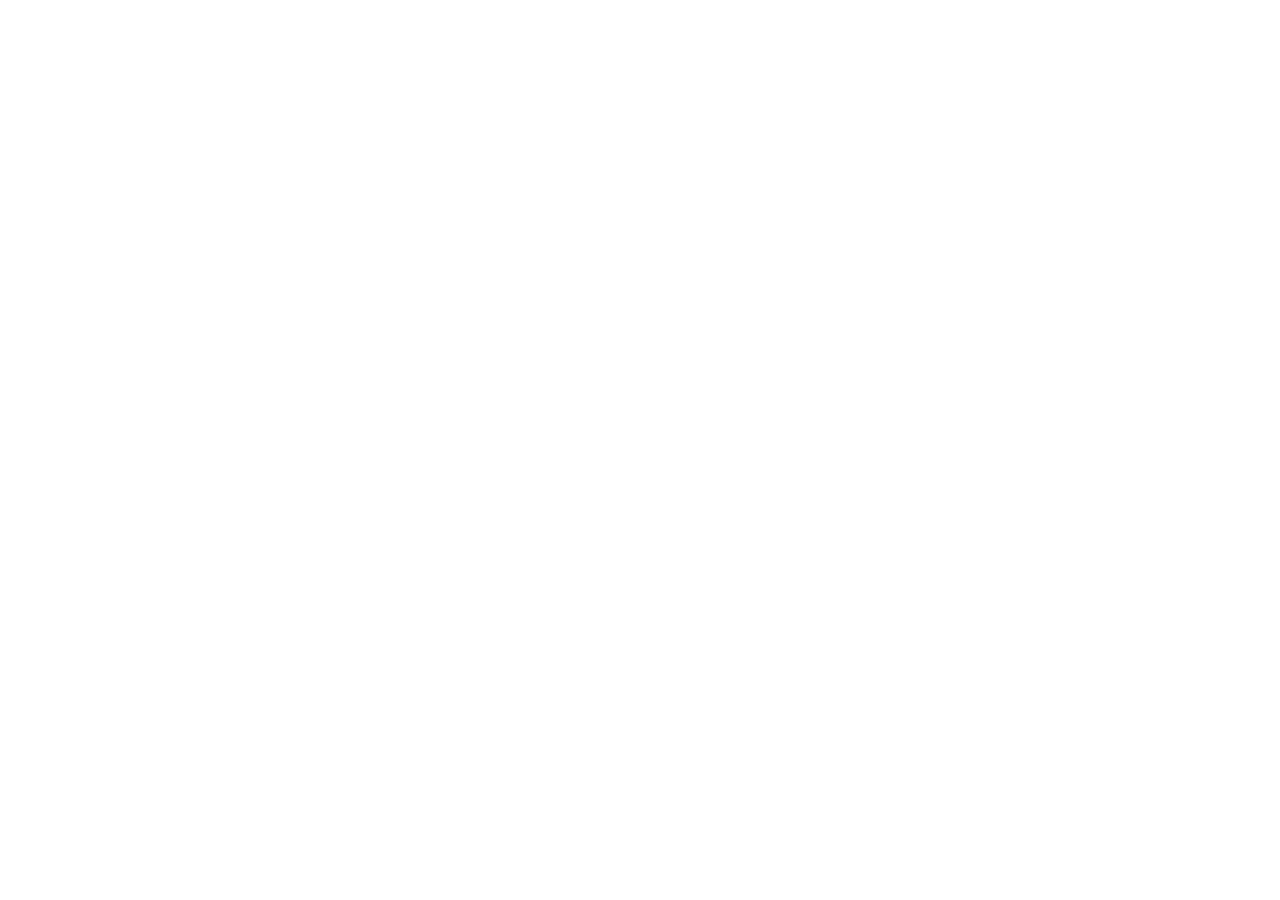
==== commit 32850771: "save" ====
--- a/index.html
+++ b/index.html
@@ -1,4 +1 @@
-<!doctype html><html><head><meta charset="utf-8"><meta http-equiv="X-UA-Compatible" content="IE=edge"><title>SUSTech DBGroup</title><meta name="description" content=""><meta name="viewport" content="width=device-width,initial-scale=1"><meta name="robots" content="all,follow"><link rel="stylesheet" href="vendor/bootstrap/css/bootstrap.min.css"><link rel="stylesheet" href="https://fonts.googleapis.com/css?family=Roboto:300,400,700"><link rel="stylesheet" href="css/pe-icon-7-stroke.css"><link rel="stylesheet" href="vendor/lightbox2/css/lightbox.min.css"><link rel="stylesheet" href="vendor/leaflet/leaflet.css"><link rel="stylesheet" href="css/style.default.css" id="theme-stylesheet"><link rel="stylesheet" href="css/custom.css"><link rel="shortcut icon" href="img/favicon.png"><!--[if lt IE 9]>
-  <script src="https://oss.maxcdn.com/html5shiv/3.7.3/html5shiv.min.js"></script>
-
-  <script src="https://oss.maxcdn.com/respond/1.4.2/respond.min.js"></script><![endif]--><link rel="stylesheet" href="https://unpkg.com/element-ui/lib/theme-chalk/index.css"><script src="vendor/vue/vue.min.js"></script><script src="https://unpkg.com/element-ui/lib/index.js"></script><script defer="defer" src="js/index.cfa6eb6f70264ff2abc8.js"></script></head><body><header id="header" class="header"><nav class="navbar navbar-expand-lg py-lg-0"><div class="container"><a href="index.html"><img src="img/dbgroup-logo.png" alt="DBGroup" height="50px"/> </a><button type="button" data-toggle="collapse" data-target="#navbarSupportedContent" aria-controls="navbarSupportedContent" aria-expanded="false" aria-label="Toggle navigation" class="navbar-toggler navbar-toggler-right"><span class="text-uppercase font-weight-bold mr-2">Menu</span><i class="fas fa-bars"></i></button><div id="navbarSupportedContent" class="collapse navbar-collapse"><ul class="navbar-nav ml-auto d-lg-flex align-items-lg-center"><li class="nav-item"><a href="#about" class="nav-link link-scroll font-weight-bold text-uppercase px-lg-3 py-lg-4 active">About</a></li><li class="nav-item"><a href="#news" class="nav-link link-scroll font-weight-bold text-uppercase px-lg-3 py-lg-4">News</a></li><li class="nav-item"><a href="#seminars" class="nav-link link-scroll font-weight-bold text-uppercase px-lg-3 py-lg-4">Seminars</a></li><li class="nav-item"><a href="#publications" class="nav-link link-scroll font-weight-bold text-uppercase px-lg-3 py-lg-4">Publications</a></li><li class="nav-item"><a href="#members" class="nav-link link-scroll font-weight-bold text-uppercase px-lg-3 py-lg-4">Members</a></li><li class="nav-item"><a href="#activities" class="nav-link link-scroll font-weight-bold text-uppercase px-lg-3 py-lg-4">Activities</a></li><li class="nav-item"><a href="#collaborators" class="nav-link link-scroll font-weight-bold text-uppercase px-lg-3 py-lg-4">Collaborators</a></li><li class="nav-item"><a href="#contact-us" class="nav-link link-scroll font-weight-bold text-uppercase px-lg-3 py-lg-4">Contact</a></li></ul></div></div></nav></header><section id="top-img" class="bg-gray" style="visibility: hidden;"><el-carousel :interval="6000" :height="height + 'px'"><el-carousel-item class="carousel-wrapper"><div class="carousel-container"><img src="img/activity/23_1.jpg" alt="" class="img-fluid"></div></el-carousel-item><el-carousel-item class="carousel-wrapper"><div class="carousel-container"><img src="img/activity/22.jpg" alt="" class="img-fluid"></div></el-carousel-item><el-carousel-item class="carousel-wrapper"><div class="carousel-container"><img src="img/activity/6.jpeg" alt="" class="img-fluid"></div></el-carousel-item></el-carousel></section><section id="about" class="py-5"><div class="container py-2"><div style="width: 100%; display: flex; justify-content: center"><h2 class="section-title mb-4 lined">DBGroup @ SUSTech</h2></div><div class="lead"><p>The Database Research Group is founded in 2017 and affiliated to Department of Computer Science and Engineering, Southern University of Science and Technology. We conduct <em>in-depth, interesting and insightful</em> researches on data science and engineering, which cover the following aspects:</p><p><strong>(1) System:</strong> Architect novel data-intensive systems from 0 to 1 (lead by Dr. Bo Tang); <strong>(2) Algorithm:</strong> Support and accelerate advanced data analytics (lead by Dr. Xiao Yan); <strong>(3) VIS:</strong> Enable intuitive visual understanding of data and systems (lead by Dr. Qiaomu Shen); <strong>(4) AI:</strong> Improve data analytics and system performance with deep learning (lead by Dr. Dan Zeng).</p><div class="row" style="display: flex; justify-content: space-evenly;"><div class="col-sm-3 px-sm-3 col-6 px-5 icon-box"><div class="icon-wrapper"><div class="icon-container"><img src="img/icon-sys.png" alt="" draggable="false"/></div></div><p>System</p></div><div class="col-sm-3 px-sm-3 col-6 px-5 icon-box"><div class="icon-wrapper"><div class="icon-container"><img src="img/icon-algo.png" alt="" draggable="false"/></div></div><p>Algorithm</p></div><div class="col-sm-3 px-sm-3 col-6 px-5 icon-box"><div class="icon-wrapper"><div class="icon-container"><img src="img/icon-vis.png" alt="" draggable="false"/></div></div><p>VIS</p></div><div class="col-sm-3 px-sm-3 col-6 px-5 icon-box"><div class="icon-wrapper"><div class="icon-container"><img src="img/icon-ai.png" alt="" draggable="false"/></div></div><p>AI</p></div></div><div class="lead"><p>For more details about our researches, please refer to our publications. We always welcome brilliant people to join DBGroup.</p></div></div></div></section><section id="news" class="bg-gray py-5"><div class="container py-2 mb-4"><div style="width: 100%; display: flex; justify-content: center"><h2 class="section-title mb-4 lined text-uppercase">News</h2></div><div class="row news-list"><div class="row news-item"><div class="col-md-2 news-date"><p>2022-05</p></div><div class="col-md-10"><p>DBGroup@SUSTech won Shenzhen Youth May Fourth Medal! Congratulations to every member in database group!</p></div></div><div class="row news-item"><div class="col-md-2 news-date"><p>2022-05</p></div><div class="col-md-10"><p>Our work &quot;Cloud-native Vector Database&quot; got accepted to PVLDB 2022 (industry track). Congratulations to Long, Xiao, Jiarui and Bo. Many thanks to our industry partner Zilliz.</p></div></div><div class="row news-item"><div class="col-md-2 news-date"><p>2022-04</p></div><div class="col-md-10"><p>Our work &quot;Spatiotemporal Quantile Monitoring in Edge Computing&quot; got accepted to PVLDB 2022. Congratulations to Lanjing and Bo.</p></div></div><div class="row news-item"><div class="col-md-2 news-date"><p>2022-03</p></div><div class="col-md-10"><p>Our work &quot;Facial Expression Recognition&quot; got accepted to CVPR 2022. Congratulations to Dan, Zhiyuan, Xiao and Bo.</p></div></div><div class="row news-item"><div class="col-md-2 news-date"><p>2022-03</p></div><div class="col-md-10"><p>Our work &quot;Efficient Query Processing in Continuous Preference Space&quot; got accepted to SIGMOD 2022. Congratulations to Jiahao, Bo, Xiao and Keming.</p></div></div></div><a href="news.html" class="btn btn-outline-primary btn-sm float-right more-btn" style="margin-top: 5px;">See more news</a></div></section><section id="seminars" class="py-5"><div class="container py-2 mb-4"><div style="width: 100%; display: flex; justify-content: center"><h2 class="section-title mb-4 lined text-uppercase">Seminars</h2></div><div class="row news-list"><div class="row news-item seminar-header" style="margin-bottom: -10px;"><div class="col-md-3 col-lg-2"><p style="font-size: 20px">Date</p></div><div class="col-md-4 col-lg-5"><p style="font-size: 20px">Title</p></div><div class="col-md-3 col-lg-3"><p style="font-size: 20px">Speaker</p></div></div><div class="seminar-item" style="margin-bottom: 10px;"><div class="row news-item" style="transform: translate(0,8px)"><div class="col-md-3 col-lg-2 seminar-date"><p>2022-04-14</p></div><div class="col-md-4 col-lg-5"><p>Resource Management and Templates in C++</p></div><div class="col-md-3 col-lg-3"><p>李润中, 南科大-香港理工大学联合培养博士</p></div><div class="col-md-2 col-lg-2 seminar-btn-group"><a href="javascript:;" class="btn btn-primary" onclick="toggleAbstractDisplay('abstract-lirunzhong_2022')">abstract</a></div><div class="col-md-12 offset-sm-0 col-sm-offset-0 abstract" id="abstract-lirunzhong_2022"><div class="seminar-abstract-inner">在使用C++时，程序员往往需要对内存进行手动管理，这正是C++有别于其他具有高级特性的编程语言之处。这为C++带来了灵活的资源控制粒度和较低的资源消耗，但同时为程序设计引入了不小的麻烦。本次报告主要通过对C++现代资源管理设施的介绍，展示现代C++的资源管理理念，以及消除不安全资源管理的手段。本次报告同时简要地介绍如何利用C++模板元编程的高级新特性来减少重复代码的编写。</div></div></div></div><div class="seminar-item" style="margin-bottom: 10px;"><div class="row news-item" style="transform: translate(0,8px)"><div class="col-md-3 col-lg-2 seminar-date"><p>2022-04-07</p></div><div class="col-md-4 col-lg-5"><p>Plotting in Python</p></div><div class="col-md-3 col-lg-3"><p>张家澍, 香港理工大学博士</p></div><div class="col-md-2 col-lg-2 seminar-btn-group"><a href="javascript:;" class="btn btn-primary" onclick="toggleAbstractDisplay('abstract-zhangjiashu_2022')">abstract</a></div><div class="col-md-12 offset-sm-0 col-sm-offset-0 abstract" id="abstract-zhangjiashu_2022"><div class="seminar-abstract-inner">在学术论文中，我们常常需要绘制大量的点图，线图和柱图来呈现实验结果，好的作图方法允许我们在更好地呈现实验结果的同时提高工作的效率。我们有许多方式绘制论文中所需要的点图，线图和柱图，如通过Office软件，MATLAB和Origin。在本次学术论坛中，我们介绍一种跨平台的作图方法，使用Python进行作图。我们结合一些例子，向大家展示如何使用Python进行作图，如何微调图，以及如何将图插入到论文中。</div></div></div></div><div class="seminar-item" style="margin-bottom: 10px;"><div class="row news-item" style="transform: translate(0,8px)"><div class="col-md-3 col-lg-2 seminar-date"><p>2022-03-31</p></div><div class="col-md-4 col-lg-5"><p>Introduction to NVM and RDMA</p></div><div class="col-md-3 col-lg-3"><p>向隆, 南方科技大学博士</p></div><div class="col-md-2 col-lg-2 seminar-btn-group"><a href="javascript:;" class="btn btn-primary" onclick="toggleAbstractDisplay('abstract-xianglong_2022')">abstract</a></div><div class="col-md-12 offset-sm-0 col-sm-offset-0 abstract" id="abstract-xianglong_2022"><div class="seminar-abstract-inner">RDMA，NVM，GPU等新型硬件的出现为提升数据库性能带了新的机遇和挑战，如何结合新硬件的特性设计出高效的数据库系统是值得深入研究的问题。本次报告主要针对RDMA和NVM这两种硬件的特性作以介绍，并介绍上交IPADS实验室关于使用RDMA和NVM加速数据库事务处理的两个工作（DrTM+HOSDI’18,RDpMAATC’21），从而学习如何更好使用RDMA和NVM来加速数据库应用</div></div></div></div><div class="seminar-item" style="margin-bottom: 10px;"><div class="row news-item" style="transform: translate(0,8px)"><div class="col-md-3 col-lg-2 seminar-date"><p>2022-03-24</p></div><div class="col-md-4 col-lg-5"><p>Performance Isolation in multi-tenant DBaaS</p></div><div class="col-md-3 col-lg-3"><p>刘昊天, 南方科技大学博士</p></div><div class="col-md-2 col-lg-2 seminar-btn-group"><a href="javascript:;" class="btn btn-primary" onclick="toggleAbstractDisplay('abstract-liuhaotian_2022')">abstract</a></div><div class="col-md-12 offset-sm-0 col-sm-offset-0 abstract" id="abstract-liuhaotian_2022"><div class="seminar-abstract-inner">在数据库即服务(DBaaS)中，供应商托管资源的管理以及数据的计算。为了节约成本，供应商通常需要增加对多租户的支持，即一台机器的计算、存储等资源被多个租户所共享。在此场景下，如何避免租户之间的资源竞争，满足每个租户SLA的同时实现资源的隔离成为一个重点问题。本次报告主要回顾实现多租户及资源隔离的不同技术以及对其中一个重点工作SQLVM进行详细讨论。</div></div></div></div></div><a href="seminar.html" class="btn btn-outline-primary btn-sm float-right more-btn" style="margin-top: 5px;">See more seminars</a></div></section><section id="publications" class="bg-gray py-5"><div class="container py-2 mb-4"><div style="width: 100%; display: flex; justify-content: center"><h2 class="section-title mb-4 lined text-uppercase">Publications</h2></div><div class="publication-list"><div class="publication-item"><div class="row publication-section"><div class="col-md-2 publication-img-wrapper"><div class="publication-img-container"><img src="img/publication/tang2022SIGMOD_T-LevelIndex.png" alt="" class="img-fluid"></div></div><div class="col-md-10"><p class="publication-title">𝜏-LevelIndex: Towards Efficient Query Processing in Continuous Preference Space</p><p class="publication-location">ACM Conference on Management of Data (SIGMOD, CCF-A), 2022</p><p class="publication-author">Authors: Jiahao Zhang, Bo Tang, Man Lung Yiu, Xiao Yan, Keming Li.</p><div class="publication-btn-group"><span class="btn btn-disabled" title="Unavailable">abstract</span> <span class="btn btn-disabled" title="Unavailable">pdf</span></div><div class="abstract" id="abstract-0"><div></div></div></div></div></div><div class="publication-item"><div class="row publication-section"><div class="col-md-2 publication-img-wrapper"><div class="publication-img-container"><img src="img/publication/tang2022PVLDB_Efficient.png" alt="" class="img-fluid"></div></div><div class="col-md-10"><p class="publication-title">Efficient and Error-bounded Spatiotemporal Quantile Monitoring in Edge Computing Environments</p><p class="publication-location">Proceedings of the VLDB Endowment (PVLDB, CCF-A), 2022</p><p class="publication-author">Authors: Huan Li, Lanjing Yi, Bo Tang, Hua Lu, Christian Jensen.</p><div class="publication-btn-group"><span class="btn btn-disabled" title="Unavailable">abstract</span> <span class="btn btn-disabled" title="Unavailable">pdf</span></div><div class="abstract" id="abstract-1"><div></div></div></div></div></div><div class="publication-item"><div class="row publication-section"><div class="col-md-2 publication-img-wrapper"><div class="publication-img-container"><img src="img/publication/tang2022CVPR_Face2Exp.png" alt="" class="img-fluid"></div></div><div class="col-md-10"><p class="publication-title">Face2Exp: Combating Data Biases for Facial Expression Recognition</p><p class="publication-location">IEEE Conference on Computer Vision and Pattern Recognition (CVPR, CCF-A), 2022</p><p class="publication-author">Authors: Dan Zeng, Zhiyuan Lin, Xiao Yan, Yuting liu, Fei Wang and Bo Tang.</p><div class="publication-btn-group"><span class="btn btn-disabled" title="Unavailable">abstract</span> <span class="btn btn-disabled" title="Unavailable">pdf</span></div><div class="abstract" id="abstract-2"><div></div></div></div></div></div></div><a href="publication.html" class="btn btn-outline-primary btn-sm float-right more-btn">See more publications</a></div></section><section id="members" class="py-5"><div class="container py-2 mb-4"><div style="width: 100%; display: flex; justify-content: center"><h2 class="section-title mb-4 lined text-uppercase">Members</h2></div><div class="row gy-4 member-list"><div class="col-xl-2 col-md-3 col-sm-6 col-6 my-3"><div class="border-0"><div class="p-0"><div class="position-relative member-img-wrapper"><div class="member-img-container rounded-circle"><img class="img-fluid border-2 border-primary member-img lazy-load-img" style="left: 0px; top: 0px; transform: scale(1)" src="img/loading.gif" alt="" data-src="img/member/唐博.jpeg"></div></div><div class="p-2 text-center"><h6 class="mb-0" style="line-height: 24px;">Dr. Bo Tang</h6><p class="text-muted text-sm mb-0" style="text-transform: capitalize"></p></div></div></div></div><div class="col-xl-2 col-md-3 col-sm-6 col-6 my-3"><div class="border-0"><div class="p-0"><div class="position-relative member-img-wrapper"><div class="member-img-container rounded-circle"><img class="img-fluid border-2 border-primary member-img lazy-load-img" style="left: 0px; top: 0px; transform: scale(1)" src="img/loading.gif" alt="" data-src="img/member/晏潇.jpeg"></div></div><div class="p-2 text-center"><h6 class="mb-0" style="line-height: 24px;">Dr. Xiao Yan</h6><p class="text-muted text-sm mb-0" style="text-transform: capitalize"></p></div></div></div></div><div class="col-xl-2 col-md-3 col-sm-6 col-6 my-3"><div class="border-0"><div class="p-0"><div class="position-relative member-img-wrapper"><div class="member-img-container rounded-circle"><img class="img-fluid border-2 border-primary member-img lazy-load-img" style="left: 0px; top: 0px; transform: scale(1)" src="img/loading.gif" alt="" data-src="img/member/申乔木.jpeg"></div></div><div class="p-2 text-center"><h6 class="mb-0" style="line-height: 24px;">Dr. Qiaomu Shen</h6><p class="text-muted text-sm mb-0" style="text-transform: capitalize"></p></div></div></div></div><div class="col-xl-2 col-md-3 col-sm-6 col-6 my-3"><div class="border-0"><div class="p-0"><div class="position-relative member-img-wrapper"><div class="member-img-container rounded-circle"><img class="img-fluid border-2 border-primary member-img lazy-load-img" style="left: 0px; top: 0px; transform: scale(1)" src="img/loading.gif" alt="" data-src="img/member/曾丹.jpeg"></div></div><div class="p-2 text-center"><h6 class="mb-0" style="line-height: 24px;">Dr. Dan Zeng</h6><p class="text-muted text-sm mb-0" style="text-transform: capitalize"></p></div></div></div></div><div class="col-xl-2 col-md-3 col-sm-6 col-6 my-3"><div class="border-0"><div class="p-0"><div class="position-relative member-img-wrapper"><div class="member-img-container rounded-circle"><img class="img-fluid border-2 border-primary member-img lazy-load-img" style="left: 0px; top: 0px; transform: scale(1)" src="img/loading.gif" alt="" data-src="img/member/曾剑.jpeg"></div></div><div class="p-2 text-center"><h6 class="mb-0" style="line-height: 24px;">Jian Zeng</h6><p class="text-muted text-sm mb-0" style="text-transform: capitalize">Ph.D. Candidate</p><p class="text-muted text-sm mb-0">Class of 2018</p></div></div></div></div><div class="col-xl-2 col-md-3 col-sm-6 col-6 my-3"><div class="border-0"><div class="p-0"><div class="position-relative member-img-wrapper"><div class="member-img-container rounded-circle"><img class="img-fluid border-2 border-primary member-img lazy-load-img" style="left: 0px; top: 0px; transform: scale(1)" src="img/loading.gif" alt="" data-src="img/member/王方.jpeg"></div></div><div class="p-2 text-center"><h6 class="mb-0" style="line-height: 24px;">Fang Wang</h6><p class="text-muted text-sm mb-0" style="text-transform: capitalize">Ph.D. Candidate</p><p class="text-muted text-sm mb-0">Class of 2019</p></div></div></div></div><div class="col-xl-2 col-md-3 col-sm-6 col-6 my-3"><div class="border-0"><div class="p-0"><div class="position-relative member-img-wrapper"><div class="member-img-container rounded-circle"><img class="img-fluid border-2 border-primary member-img lazy-load-img" style="left: 0px; top: 0px; transform: scale(1)" src="img/loading.gif" alt="" data-src="img/member/张诗奇.jpeg"></div></div><div class="p-2 text-center"><h6 class="mb-0" style="line-height: 24px;">Shiqi Zhang</h6><p class="text-muted text-sm mb-0" style="text-transform: capitalize">Ph.D. Candidate</p><p class="text-muted text-sm mb-0">Class of 2019</p></div></div></div></div><div class="col-xl-2 col-md-3 col-sm-6 col-6 my-3"><div class="border-0"><div class="p-0"><div class="position-relative member-img-wrapper"><div class="member-img-container rounded-circle"><img class="img-fluid border-2 border-primary member-img lazy-load-img" style="left: 0px; top: 0px; transform: scale(1)" src="img/loading.gif" alt="" data-src="img/member/曹嘉平.jpeg"></div></div><div class="p-2 text-center"><h6 class="mb-0" style="line-height: 24px;">Jiaping Cao</h6><p class="text-muted text-sm mb-0" style="text-transform: capitalize">Ph.D. Candidate</p><p class="text-muted text-sm mb-0">Class of 2020</p></div></div></div></div><div class="col-xl-2 col-md-3 col-sm-6 col-6 my-3"><div class="border-0"><div class="p-0"><div class="position-relative member-img-wrapper"><div class="member-img-container rounded-circle"><img class="img-fluid border-2 border-primary member-img lazy-load-img" style="left: 0px; top: 0px; transform: scale(1)" src="img/loading.gif" alt="" data-src="img/member/刘昊天.jpeg"></div></div><div class="p-2 text-center"><h6 class="mb-0" style="line-height: 24px;">Haotian Liu</h6><p class="text-muted text-sm mb-0" style="text-transform: capitalize">Ph.D. Candidate</p><p class="text-muted text-sm mb-0">Class of 2020</p></div></div></div></div><div class="col-xl-2 col-md-3 col-sm-6 col-6 my-3"><div class="border-0"><div class="p-0"><div class="position-relative member-img-wrapper"><div class="member-img-container rounded-circle"><img class="img-fluid border-2 border-primary member-img lazy-load-img" style="left: 0px; top: 0px; transform: scale(1)" src="img/loading.gif" alt="" data-src="img/member/宁文韬.jpeg"></div></div><div class="p-2 text-center"><h6 class="mb-0" style="line-height: 24px;">Wentao Ning</h6><p class="text-muted text-sm mb-0" style="text-transform: capitalize">Ph.D. Candidate</p><p class="text-muted text-sm mb-0">Class of 2020</p></div></div></div></div><div class="col-xl-2 col-md-3 col-sm-6 col-6 my-3"><div class="border-0"><div class="p-0"><div class="position-relative member-img-wrapper"><div class="member-img-container rounded-circle"><img class="img-fluid border-2 border-primary member-img lazy-load-img" style="left: 0px; top: 0px; transform: scale(1)" src="img/loading.gif" alt="" data-src="img/member/卞证.jpeg"></div></div><div class="p-2 text-center"><h6 class="mb-0" style="line-height: 24px;">Zheng Bian</h6><p class="text-muted text-sm mb-0" style="text-transform: capitalize">Ph.D. Candidate</p><p class="text-muted text-sm mb-0">Class of 2021</p></div></div></div></div><div class="col-xl-2 col-md-3 col-sm-6 col-6 my-3"><div class="border-0"><div class="p-0"><div class="position-relative member-img-wrapper"><div class="member-img-container rounded-circle"><img class="img-fluid border-2 border-primary member-img lazy-load-img" style="left: 0px; top: 0px; transform: scale(1)" src="img/loading.gif" alt="" data-src="img/member/李润中.jpeg"></div></div><div class="p-2 text-center"><h6 class="mb-0" style="line-height: 24px;">Runzhong Li</h6><p class="text-muted text-sm mb-0" style="text-transform: capitalize">Ph.D. Candidate</p><p class="text-muted text-sm mb-0">Class of 2021</p></div></div></div></div><div class="col-xl-2 col-md-3 col-sm-6 col-6 my-3"><div class="border-0"><div class="p-0"><div class="position-relative member-img-wrapper"><div class="member-img-container rounded-circle"><img class="img-fluid border-2 border-primary member-img lazy-load-img" style="left: 0px; top: 0px; transform: scale(1)" src="img/loading.gif" alt="" data-src="img/member/林佳烁.jpeg"></div></div><div class="p-2 text-center"><h6 class="mb-0" style="line-height: 24px;">Jiashuo Lin</h6><p class="text-muted text-sm mb-0" style="text-transform: capitalize">Ph.D. Candidate</p><p class="text-muted text-sm mb-0">Class of 2021</p></div></div></div></div><div class="col-xl-2 col-md-3 col-sm-6 col-6 my-3"><div class="border-0"><div class="p-0"><div class="position-relative member-img-wrapper"><div class="member-img-container rounded-circle"><img class="img-fluid border-2 border-primary member-img lazy-load-img" style="left: 0px; top: 0px; transform: scale(1)" src="img/loading.gif" alt="" data-src="img/member/向隆.jpeg"></div></div><div class="p-2 text-center"><h6 class="mb-0" style="line-height: 24px;">Long Xiang</h6><p class="text-muted text-sm mb-0" style="text-transform: capitalize">Ph.D. Candidate</p><p class="text-muted text-sm mb-0">Class of 2021</p></div></div></div></div><div class="col-xl-2 col-md-3 col-sm-6 col-6 my-3"><div class="border-0"><div class="p-0"><div class="position-relative member-img-wrapper"><div class="member-img-container rounded-circle"><img class="img-fluid border-2 border-primary member-img lazy-load-img" style="left: 0px; top: 0px; transform: scale(1)" src="img/loading.gif" alt="" data-src="img/member/游正新.jpeg"></div></div><div class="p-2 text-center"><h6 class="mb-0" style="line-height: 24px;">Zhengxin You</h6><p class="text-muted text-sm mb-0" style="text-transform: capitalize">Ph.D. Candidate</p><p class="text-muted text-sm mb-0">Class of 2022</p></div></div></div></div><div class="col-xl-2 col-md-3 col-sm-6 col-6 my-3"><div class="border-0"><div class="p-0"><div class="position-relative member-img-wrapper"><div class="member-img-container rounded-circle"><img class="img-fluid border-2 border-primary member-img lazy-load-img" style="left: 0px; top: 0px; transform: scale(1)" src="img/loading.gif" alt="" data-src="img/member/张家澍.jpg"></div></div><div class="p-2 text-center"><h6 class="mb-0" style="line-height: 24px;">Jiashu Zhang</h6><p class="text-muted text-sm mb-0" style="text-transform: capitalize">Ph.D. Candidate</p><p class="text-muted text-sm mb-0">Class of 2022</p></div></div></div></div><div class="col-xl-2 col-md-3 col-sm-6 col-6 my-3"><div class="border-0"><div class="p-0"><div class="position-relative member-img-wrapper"><div class="member-img-container rounded-circle"><img class="img-fluid border-2 border-primary member-img lazy-load-img" style="left: 0px; top: 0px; transform: scale(1)" src="img/loading.gif" alt="" data-src="img/member/黄博.jpeg"></div></div><div class="p-2 text-center"><h6 class="mb-0" style="line-height: 24px;">Bo Huang</h6><p class="text-muted text-sm mb-0" style="text-transform: capitalize">MPhil Candidate</p><p class="text-muted text-sm mb-0">Class of 2019</p></div></div></div></div><div class="col-xl-2 col-md-3 col-sm-6 col-6 my-3"><div class="border-0"><div class="p-0"><div class="position-relative member-img-wrapper"><div class="member-img-container rounded-circle"><img class="img-fluid border-2 border-primary member-img lazy-load-img" style="left: 0px; top: 0px; transform: scale(1)" src="img/loading.gif" alt="" data-src="img/member/王腾.jpeg"></div></div><div class="p-2 text-center"><h6 class="mb-0" style="line-height: 24px;">Teng Wang</h6><p class="text-muted text-sm mb-0" style="text-transform: capitalize">MPhil Candidate</p><p class="text-muted text-sm mb-0">Class of 2019</p></div></div></div></div><div class="col-xl-2 col-md-3 col-sm-6 col-6 my-3"><div class="border-0"><div class="p-0"><div class="position-relative member-img-wrapper"><div class="member-img-container rounded-circle"><img class="img-fluid border-2 border-primary member-img lazy-load-img" style="left: 0px; top: 0px; transform: scale(1)" src="img/loading.gif" alt="" data-src="img/member/李可明.jpeg"></div></div><div class="p-2 text-center"><h6 class="mb-0" style="line-height: 24px;">Keming Li</h6><p class="text-muted text-sm mb-0" style="text-transform: capitalize">MPhil Candidate</p><p class="text-muted text-sm mb-0">Class of 2020</p></div></div></div></div><div class="col-xl-2 col-md-3 col-sm-6 col-6 my-3"><div class="border-0"><div class="p-0"><div class="position-relative member-img-wrapper"><div class="member-img-container rounded-circle"><img class="img-fluid border-2 border-primary member-img lazy-load-img" style="left: 0px; top: 0px; transform: scale(1)" src="img/loading.gif" alt="" data-src="img/member/李倩.jpeg"></div></div><div class="p-2 text-center"><h6 class="mb-0" style="line-height: 24px;">Qian Li</h6><p class="text-muted text-sm mb-0" style="text-transform: capitalize">MPhil Candidate</p><p class="text-muted text-sm mb-0">Class of 2020</p></div></div></div></div><div class="col-xl-2 col-md-3 col-sm-6 col-6 my-3"><div class="border-0"><div class="p-0"><div class="position-relative member-img-wrapper"><div class="member-img-container rounded-circle"><img class="img-fluid border-2 border-primary member-img lazy-load-img" style="left: 0px; top: 0px; transform: scale(1)" src="img/loading.gif" alt="" data-src="img/member/黎泽林.jpeg"></div></div><div class="p-2 text-center"><h6 class="mb-0" style="line-height: 24px;">Zelin Li</h6><p class="text-muted text-sm mb-0" style="text-transform: capitalize">MPhil Candidate</p><p class="text-muted text-sm mb-0">Class of 2021</p></div></div></div></div><div class="col-xl-2 col-md-3 col-sm-6 col-6 my-3"><div class="border-0"><div class="p-0"><div class="position-relative member-img-wrapper"><div class="member-img-container rounded-circle"><img class="img-fluid border-2 border-primary member-img lazy-load-img" style="left: 0px; top: 0px; transform: scale(1)" src="img/loading.gif" alt="" data-src="img/member/张超祖.jpeg"></div></div><div class="p-2 text-center"><h6 class="mb-0" style="line-height: 24px;">Chaozu Zhang</h6><p class="text-muted text-sm mb-0" style="text-transform: capitalize">MPhil Candidate</p><p class="text-muted text-sm mb-0">Class of 2021</p></div></div></div></div><div class="col-xl-2 col-md-3 col-sm-6 col-6 my-3"><div class="border-0"><div class="p-0"><div class="position-relative member-img-wrapper"><div class="member-img-container rounded-circle"><img class="img-fluid border-2 border-primary member-img lazy-load-img" style="left: 0px; top: 0px; transform: scale(1)" src="img/loading.gif" alt="" data-src="img/member/智翔宇.jpeg"></div></div><div class="p-2 text-center"><h6 class="mb-0" style="line-height: 24px;">Xiangyu Zhi</h6><p class="text-muted text-sm mb-0" style="text-transform: capitalize">MPhil Candidate</p><p class="text-muted text-sm mb-0">Class of 2021</p></div></div></div></div><div class="col-xl-2 col-md-3 col-sm-6 col-6 my-3"><div class="border-0"><div class="p-0"><div class="position-relative member-img-wrapper"><div class="member-img-container rounded-circle"><img class="img-fluid border-2 border-primary member-img lazy-load-img" style="left: 0px; top: 0px; transform: scale(1)" src="img/loading.gif" alt="" data-src="img/member/邓杨燊.jpeg"></div></div><div class="p-2 text-center"><h6 class="mb-0" style="line-height: 24px;">Yangshen Deng</h6><p class="text-muted text-sm mb-0" style="text-transform: capitalize">MPhil Candidate</p><p class="text-muted text-sm mb-0">Class of 2022</p></div></div></div></div><div class="col-xl-2 col-md-3 col-sm-6 col-6 my-3"><div class="border-0"><div class="p-0"><div class="position-relative member-img-wrapper"><div class="member-img-container rounded-circle"><img class="img-fluid border-2 border-primary member-img lazy-load-img" style="left: 0px; top: 0px; transform: scale(1)" src="img/loading.gif" alt="" data-src="img/member/李奇隆.jpeg"></div></div><div class="p-2 text-center"><h6 class="mb-0" style="line-height: 24px;">Qilong Li</h6><p class="text-muted text-sm mb-0" style="text-transform: capitalize">MPhil Candidate</p><p class="text-muted text-sm mb-0">Class of 2022</p></div></div></div></div><div class="col-xl-2 col-md-3 col-sm-6 col-6 my-3"><div class="border-0"><div class="p-0"><div class="position-relative member-img-wrapper"><div class="member-img-container rounded-circle"><img class="img-fluid border-2 border-primary member-img lazy-load-img" style="left: 0px; top: 0px; transform: scale(1)" src="img/loading.gif" alt="" data-src="img/member/毛尊尧.jpeg"></div></div><div class="p-2 text-center"><h6 class="mb-0" style="line-height: 24px;">Zunyao Mao</h6><p class="text-muted text-sm mb-0" style="text-transform: capitalize">MPhil Candidate</p><p class="text-muted text-sm mb-0">Class of 2022</p></div></div></div></div><div class="col-xl-2 col-md-3 col-sm-6 col-6 my-3"><div class="border-0"><div class="p-0"><div class="position-relative member-img-wrapper"><div class="member-img-container rounded-circle"><img class="img-fluid border-2 border-primary member-img lazy-load-img" style="left: 0px; top: 0px; transform: scale(1)" src="img/loading.gif" alt="" data-src="img/member/武尚萱.jpeg"></div></div><div class="p-2 text-center"><h6 class="mb-0" style="line-height: 24px;">Shangxuan Wu</h6><p class="text-muted text-sm mb-0" style="text-transform: capitalize">MPhil Candidate</p><p class="text-muted text-sm mb-0">Class of 2022</p></div></div></div></div></div><a href="member.html" class="btn btn-outline-primary btn-sm float-right more-btn" style="margin-top: 10px;">See all members</a></div></section><section id="activities" class="bg-gray py-5"><div class="container py-2"><div style="width: 100%; display: flex; justify-content: center"><h2 class="section-title mb-4 lined text-uppercase">Activities</h2></div><div class="row"><div class="position-relative activity-img-wrapper col-lg-4 col-sm-6 p-2"><div class="activity-img-container hover-effect"><a href="img/activity/23.jpg" data-lightbox="gallery" data-title="CCF信息系统专委走进高校系列——走进南方科技大学"><img src="img/loading.gif" data-src="img/activity/23.jpg" alt="" class="img-fluid lazy-load-img"></a><div class="overlay" style="display: flex; align-items: center;"><h2 class="text-ellipsis">CCF信息系统专委走进高校系列——走进南方科技大学</h2></div></div></div><div class="position-relative activity-img-wrapper col-lg-4 col-sm-6 p-2"><div class="activity-img-container hover-effect"><a href="img/activity/25.jpg" data-lightbox="gallery" data-title="2021年首次组会合影"><img src="img/loading.gif" data-src="img/activity/25.jpg" alt="" class="img-fluid lazy-load-img"></a><div class="overlay" style="display: flex; align-items: center;"><h2 class="text-ellipsis">2021年首次组会合影</h2></div></div></div><div class="position-relative activity-img-wrapper col-lg-4 col-sm-6 p-2"><div class="activity-img-container hover-effect"><a href="img/activity/33.jpg" data-lightbox="gallery" data-title="2021年表彰大会 照片墙"><img src="img/loading.gif" data-src="img/activity/33.jpg" alt="" class="img-fluid lazy-load-img"></a><div class="overlay" style="display: flex; align-items: center;"><h2 class="text-ellipsis">2021年表彰大会 照片墙</h2></div></div></div><div class="position-relative activity-img-wrapper col-lg-4 col-sm-6 p-2"><div class="activity-img-container hover-effect"><a href="img/activity/24.jpg" data-lightbox="gallery" data-title="2020粤港澳大湾区数据库研讨会"><img src="img/loading.gif" data-src="img/activity/24.jpg" alt="" class="img-fluid lazy-load-img"></a><div class="overlay" style="display: flex; align-items: center;"><h2 class="text-ellipsis">2020粤港澳大湾区数据库研讨会</h2></div></div></div><div class="position-relative activity-img-wrapper col-lg-4 col-sm-6 p-2"><div class="activity-img-container hover-effect"><a href="img/activity/34.jpg" data-lightbox="gallery" data-title="DBGroup协助组织南科大附中-计算机系AI夏令营"><img src="img/loading.gif" data-src="img/activity/34.jpg" alt="" class="img-fluid lazy-load-img"></a><div class="overlay" style="display: flex; align-items: center;"><h2 class="text-ellipsis">DBGroup协助组织南科大附中-计算机系AI夏令营</h2></div></div></div><div class="position-relative activity-img-wrapper col-lg-4 col-sm-6 p-2"><div class="activity-img-container hover-effect"><a href="img/activity/0.jpeg" data-lightbox="gallery" data-title="唐教授与2016级毕业生《我与南科大畅享会》"><img src="img/loading.gif" data-src="img/activity/0.jpeg" alt="" class="img-fluid lazy-load-img"></a><div class="overlay" style="display: flex; align-items: center;"><h2 class="text-ellipsis">唐教授与2016级毕业生《我与南科大畅享会》</h2></div></div></div></div></div></section><section id="collaborators" class="py-5"><div class="container py-2"><div style="width: 100%; display: flex; justify-content: center"><h2 class="section-title mb-4 lined text-uppercase">Collaborators</h2></div><div class="row align-items-center justify-content-center"><div class="col-lg-3 col-md-4 col-sm-6"><div class="collaborator-logo"><img src="img/collaborator/huawei-logo.png" title="" data-placement="bottom" data-toggle="tooltip" alt="" class="img-fluid d-block mx-auto" data-original-title="HUAWEI"></div></div><div class="col-lg-3 col-md-4 col-sm-6"><div class="collaborator-logo"><img src="img/collaborator/ByteDance_logo.svg" title="" data-placement="bottom" data-toggle="tooltip" alt="" class="img-fluid d-block mx-auto" data-original-title="Byte Dance"></div></div><div class="col-lg-3 col-md-4 col-sm-6"><div class="collaborator-logo"><img src="img/collaborator/Alibaba-logo.svg" title="" data-placement="bottom" data-toggle="tooltip" alt="" class="img-fluid d-block mx-auto" data-original-title="Alibaba"></div></div><div class="col-lg-3 col-md-4 col-sm-6"><div class="collaborator-logo"><img src="img/collaborator/smit-logo.png" title="" data-placement="bottom" data-toggle="tooltip" alt="" class="img-fluid d-block mx-auto" data-original-title="SMiT"></div></div><div class="col-lg-3 col-md-4 col-sm-6"><div class="collaborator-logo"><img src="img/collaborator/nus-logo.jpeg" title="" data-placement="bottom" data-toggle="tooltip" alt="" class="img-fluid d-block mx-auto" data-original-title="National University of Singapore"></div></div><div class="col-lg-3 col-md-4 col-sm-6"><div class="collaborator-logo"><img src="img/collaborator/hku-logo.png" title="" data-placement="bottom" data-toggle="tooltip" alt="" class="img-fluid d-block mx-auto" data-original-title="The University of Hong Kong"></div></div><div class="col-lg-3 col-md-4 col-sm-6"><div class="collaborator-logo"><img src="img/collaborator/polyU-logo.png" title="" data-placement="bottom" data-toggle="tooltip" alt="" class="img-fluid d-block mx-auto" data-original-title="The Hong Kong Polytechnic University"></div></div></div></div></section><section id="contact-us" class="bg-gray py-5"><div class="container py-2"><div style="width: 100%; display: flex; justify-content: center"><h2 class="section-title mb-4 lined text-uppercase">Contact</h2></div><div class="row"><div class="col-lg-6"><div class="row"><div class="col-lg-12 col-md-6 mb-4"><p class="text-muted mb-0 text-small">We always welcome brilliant people to join our group. If you want to join DBGroup, please fill this <a href="https://wenjuan.feishu.cn/m?t=sKJiWI28n3Bi-7tju" style="text-decoration: underline;" target="_blank">form</a> and drop an email to us as soon as possible.</p></div><div class="col-lg-12 col-md-6 mb-4"><h5 class="lined grey-lined mb-4">Email</h5><p class="text-muted mb-3 text-small">dbgroup_AT_sustech_DOT_edu_DOT_cn</p></div><div class="col-lg-12 col-md-6 mb-4"><h5 class="lined grey-lined mb-4">Address</h5><p class="text-muted mb-0 text-small">DBGroup, South Tower, CoE Building</p><p class="text-muted mb-0 text-small">Southern University of Science and Technology</p><p class="text-muted mb-0 text-small">Shenzhen, China</p></div></div></div><div class="col-lg-5 ml-auto"><div class="col-lg-12 col-md-6 mb-4"><div id="map"></div></div></div></div></div></section><footer style="background: #eee;" class="footer"><div class="bg-dark py-2"><div class="container"><div class="row"><div class="" style="width: 100%; display: flex; align-items: center;justify-content: space-around;flex-wrap: wrap;"><p class="small text-gray mb-0 mx-3" style="white-space: nowrap;">© 2022 All rights reserved</p><p class="small text-gray mb-0 mx-3" style="white-space: nowrap;">Template by Bootstrapious.com</p></div></div></div></div></footer><script src="vendor/jquery/jquery.min.js"></script><script src="vendor/bootstrap/js/bootstrap.bundle.min.js"></script><script src="vendor/lightbox2/js/lightbox.min.js"></script><script src="vendor/leaflet/leaflet.js"></script><link rel="stylesheet" href="https://use.fontawesome.com/releases/v5.7.1/css/all.css" integrity="sha384-fnmOCqbTlWIlj8LyTjo7mOUStjsKC4pOpQbqyi7RrhN7udi9RwhKkMHpvLbHG9Sr" crossorigin="anonymous"></body></html>+<!DOCTYPE html><html lang=""><head><meta charset="utf-8"><meta http-equiv="X-UA-Compatible" content="IE=edge"><meta name="viewport" content="width=device-width,initial-scale=1"><link rel="icon" href="flow.svg"><title>Gaia: Grammar for Animated Infographics</title><link href="css/app.dc585700.css" rel="preload" as="style"><link href="css/chunk-vendors.2ab88d76.css" rel="preload" as="style"><link href="js/app.a392890b.js" rel="preload" as="script"><link href="js/chunk-vendors.b5c24aab.js" rel="preload" as="script"><link href="css/chunk-vendors.2ab88d76.css" rel="stylesheet"><link href="css/app.dc585700.css" rel="stylesheet"></head><body><noscript><strong>We're sorry but gaia-ui doesn't work properly without JavaScript enabled. Please enable it to continue.</strong></noscript><div id="app"></div><script src="js/chunk-vendors.b5c24aab.js"></script><script src="js/app.a392890b.js"></script></body></html>
--- a/css/app.dc585700.css
+++ b/css/app.dc585700.css
@@ -0,0 +1 @@
+#app,body,html{height:100%;width:100%;margin:0;padding:0}#app{font-family:Avenir,Helvetica,Arial,sans-serif;-webkit-font-smoothing:antialiased;-moz-osx-font-smoothing:grayscale}body .el-select-dropdown__wrap{max-height:600px}.test-view[data-v-a96b42aa] circle{fill-opacity:.5}.test-view[data-v-a96b42aa] .lasso path{stroke:#505050;stroke-width:2px}.test-view[data-v-a96b42aa] .lasso .drawn{fill-opacity:.05}.test-view[data-v-a96b42aa] .lasso .loop_close{fill:none;stroke-dasharray:4,4}.test-view[data-v-a96b42aa] .lasso .origin{fill:#39f;fill-opacity:.5}.test-view[data-v-a96b42aa] .not_possible{fill:#c8c8c8}.test-view[data-v-a96b42aa] .possible{fill:#ec888c}.test-view[data-v-a96b42aa] .selected{fill:#4682b4}.timeline-panel[data-v-11585578]{padding:0 20px 5px 20px;position:relative;cursor:auto}.timeline-cursor[data-v-11585578]{width:.1em}.red-bg[data-v-11585578]{background-color:#f30000}.timeline-scroller[data-v-11585578]::-webkit-scrollbar{display:none}.timeline-row[data-v-11585578]{border:1px none #adadad;border-top-style:solid;position:relative}.timeline-row[data-v-11585578]:last-child{border:1px solid #adadad;border-left:none;border-right:none}.timeline-item[data-v-11585578]{cursor:move;position:absolute;background:#b5b5d8;border:1px solid #ddd;border-radius:5px}.timeline-item-container[data-v-11585578]{margin:0 4px;height:100%;width:100%;position:relative;display:flex;justify-content:left;align-items:center;color:#fff;font-weight:700;font-size:14px}.timeline-item-container[data-v-11585578],.timeline-item-text[data-v-11585578]{overflow:hidden;white-space:nowrap;text-overflow:ellipsis;-webkit-user-select:none;-moz-user-select:none;user-select:none}.timeline-item-text[data-v-11585578]{font-family:Lato,Lucida Grande,Segoe UI,sans-serif}.timeline-item-tooltip[data-v-11585578]{position:absolute;pointer-events:none}.button-container[data-v-11585578]{z-index:999;pointer-events:all;display:flex;justify-content:center;align-items:center}.head-button-container>.delete-icon[data-v-11585578]:hover{background:hsla(0,0%,40%,.4)}.my-icon[data-v-11585578]{overflow:hidden;pointer-events:none}.timeline-cursor-tooltip[data-v-11585578]{cursor:move;background:#24476e;color:#fff;font-size:smaller;padding:5px;width:-moz-fit-content;width:fit-content;border-radius:5px}.hided-div[data-v-11585578]{opacity:0}#animationIcon[data-v-11585578]{font-size:small;padding:2px;border-radius:5px;border:2px solid}.noSelection[data-v-11585578]{-webkit-touch-callout:none;-webkit-user-select:none;-moz-user-select:none;user-select:none;outline:0}.el-icon-close[data-v-11585578]{position:absolute;top:3px;right:-3px;width:20px;height:10px}.el-icon-close[data-v-11585578]:hover{cursor:pointer}.timeline-item-cover[data-v-11585578]{width:100%;height:100%;background:hsla(0,0%,100%,.75);position:relative;top:-100%;pointer-events:none}.text-panel[data-v-6c09299e]{position:relative;padding:0 20px 0 0;line-height:2em;overflow-y:auto}.animationButtonGroup[data-v-6c09299e],.timeStampWrapper[data-v-6c09299e]{position:absolute;z-index:2}.timeStamp[data-v-6c09299e]{color:grey;opacity:.6;font-size:.7em;pointer-events:none;-webkit-user-select:none;-moz-user-select:none;user-select:none}.word-container[data-v-6c09299e]{width:100%;position:absolute;left:0;top:5px;display:flex;flex-wrap:wrap;align-content:flex-start}.narration-word[data-v-6c09299e]{font-size:1rem;font-family:Avenir,Helvetica,Arial,sans-serif;background-color:#fff}.narration-background[data-v-6c09299e],.narration-word[data-v-6c09299e]{cursor:default;-webkit-user-select:none;-moz-user-select:none;user-select:none}.narration-background[data-v-6c09299e]{color:hsla(0,0%,100%,0)}.highlight-word[data-v-6c09299e]{color:#409eff}.selected-word[data-v-6c09299e]{background-color:#c5c5c5}.bolden-word[data-v-6c09299e]{font-weight:700}.underline-word[data-v-6c09299e]{text-decoration:underline}.animationIcon[data-v-6c09299e],.keywordIcon[data-v-6c09299e]{display:inline-block;cursor:pointer;justify-content:center}#animationIcon[data-v-6c09299e],#keywordIcon[data-v-6c09299e]{font-size:small;padding:2px;border-radius:5px;border:2px solid;pointer-events:none}.audio-word[data-v-6c09299e]{background-color:#c7c4c4}.noSelection[data-v-6c09299e]::-moz-selection{color:none;background:none}.noSelection[data-v-6c09299e]::selection{color:none;background:none}.footer[data-v-1eb8ba78]{width:100%;height:100%;overflow:hidden}.operation-group[data-v-1eb8ba78]{width:100%;padding:10px;display:flex;justify-content:flex-start;align-items:center}.timeline-group[data-v-1eb8ba78]{width:100%;height:100%;padding:0 20px;overflow-x:scroll;overflow-y:hidden}.slider[data-v-1eb8ba78]{margin-bottom:20px}.el-divider[data-v-1eb8ba78]{height:20px;margin:0 6px!important}.operation-group[data-v-1eb8ba78] .el-input-group__prepend{padding:0 10px}.operation-group[data-v-1eb8ba78] .el-input__inner{padding:0 8px}.maketooltiphappy[data-v-1eb8ba78]{display:flex}.svg-container-master[data-v-62cf0b57]{border:1px solid #d7d8dd}.ani-svg-container-master[data-v-a2e67a44],.svg-container-master[data-v-62cf0b57]{-webkit-user-select:none;-moz-user-select:none;user-select:none}.template-panel[data-v-62ed4def]{height:100%;width:100%;overflow:hidden}.el-card[data-v-62ed4def] .el-card__header{padding:0 10px 0}.el-scrollbar[data-v-62ed4def]{height:100%}.el-scrollbar[data-v-62ed4def] .el-scrollbar__wrap{height:100%;padding-right:15px;overflow:scroll;overflow-x:auto}.textarea[data-v-62ed4def] textarea{font-family:Courier New,serif}.el-collapse-item[data-v-62ed4def] .el-collapse-item__arrow{margin:0;float:left}.el-textarea[data-v-62ed4def] .el-textarea__inner{height:500px}.control-panel[data-v-62ed4def] .el-tab-pane{padding:0 0 14px 14px}.el-tabs[data-v-62ed4def] .el-tabs__header{margin-bottom:0}.vue-codemirror[data-v-62ed4def]{height:100%}.vue-codemirror[data-v-62ed4def] .CodeMirror{border:1px solid #eee;height:100%}.vue-codemirror[data-v-62ed4def] .CodeMirror-scroll{overflow:scroll}.spec-pane[data-v-62ed4def]{padding:0!important}.normal-span[data-v-62ed4def]{font-size:.9rem;-webkit-user-select:none;-moz-user-select:none;user-select:none}.filter-card[data-v-62ed4def]{margin-left:5px;margin-right:5px}.proj-selection-panel[data-v-49dfdd6a]{-webkit-user-select:none;-moz-user-select:none;user-select:none}.svg-group[data-v-49dfdd6a]{display:flex;justify-content:space-between;align-items:center;flex-wrap:wrap}.svg-item[data-v-49dfdd6a]{height:183px;width:240px;margin-bottom:10px}.clickable[data-v-49dfdd6a]{cursor:pointer}.proj-selection-panel[data-v-49dfdd6a] .el-scrollbar__wrap{overflow-x:hidden}.drag-upload[data-v-49dfdd6a] .el-upload--text,.drag-upload[data-v-49dfdd6a] .el-upload-dragger{width:100%}.upload-title[data-v-49dfdd6a]{font-size:1.2rem;margin-bottom:8px}.export-svg-container-master[data-v-47eb8106]{-webkit-user-select:none;-moz-user-select:none;user-select:none}.editor-view[data-v-487bdcc6]{height:100%;width:100%;overflow:hidden}.header-container[data-v-487bdcc6]{width:100%;border:1px solid #d7d8dd}.header[data-v-487bdcc6]{height:100%;display:flex;align-items:center}.header-text[data-v-487bdcc6]{margin-left:10px;font-size:1.7em;font-weight:700;font-family:Courier New,Courier,monospace;color:#2563e8}.content-container[data-v-487bdcc6]{height:calc(100% - 50px);width:100%;display:flex;overflow:hidden;position:relative}.left-aside-container[data-v-487bdcc6]{overflow:hidden;padding:0;flex:none;left:0}.middle-container[data-v-487bdcc6]{width:auto;overflow:hidden;flex:1}.main-container[data-v-487bdcc6]{position:relative;box-shadow:inset 0 0 10px #ddd;width:100%;overflow:auto;display:flex;justify-content:center;align-items:center}.footer-container[data-v-487bdcc6]{border:1px solid #d7d8dd}.right-aside-container[data-v-487bdcc6]{border:1px solid #d7d8dd;overflow:hidden;padding:0;right:0}.v-resizer[data-v-487bdcc6]{z-index:999;transition:all .1s linear;width:6px;height:100%;margin-left:-2px;box-sizing:border-box;cursor:ew-resize}.h-resizer[data-v-487bdcc6]{position:absolute;z-index:777;height:6px;cursor:ns-resize;transition:background-color .1s linear}.h-resizer[data-v-487bdcc6]:hover{background-color:rgba(33,150,243,.67)}.collapse-button-container[data-v-487bdcc6]{z-index:888;position:absolute;display:flex;align-items:center;height:100%}.collapse-button-container.left[data-v-487bdcc6]{margin-left:6px}.collapse-button-container.right[data-v-487bdcc6]{margin-right:3px}.collapse-button[data-v-487bdcc6]{height:70px;display:flex;align-items:center;background-color:hsla(0,0%,85.1%,.3);cursor:pointer;transition:background-color .2s}.collapse-button.left[data-v-487bdcc6]{border-radius:0 5px 5px 0}.collapse-button.right[data-v-487bdcc6]{border-radius:5px 0 0 5px}.collapse-button[data-v-487bdcc6]:hover{background-color:hsla(0,0%,72.2%,.82)}.inline-block[data-v-487bdcc6]{display:inline-block}.editor-view[data-v-487bdcc6] .el-dialog__wrapper{overflow:hidden}.editor-view[data-v-487bdcc6] .el-dialog{margin-top:50px!important}.page-header[data-v-d72812bc]{width:100%;height:100%;background:#fff}.header-text[data-v-d72812bc]{font-size:1.7em;font-weight:700;font-family:Courier New,Courier,monospace;color:#409eff}.header-button[data-v-d72812bc]{font-size:1.07rem}.page-footer[data-v-598dec7d]{width:100%;height:100%}.footer-text[data-v-598dec7d]{font-size:1.7em;font-weight:700;font-family:Courier New,Courier,monospace;color:#9b9b9b}.homepage-view[data-v-1be0b5f6]{overflow:auto;width:100%;display:flex;flex-direction:column;min-height:100%}header[data-v-1be0b5f6]{border-bottom:1px solid #d7d7d7;width:100%;height:60px;position:fixed;z-index:999}main[data-v-1be0b5f6]{margin-top:60px;padding-bottom:60px;box-sizing:border-box;flex:1 0 auto}footer[data-v-1be0b5f6]{height:60px;border-top:1px solid #d7d7d7;flex:0 0 auto}.title-text[data-v-1be0b5f6]{font-size:1.7rem;font-weight:700;margin:10px 0 30px 0}.gallery-view[data-v-55118168]{overflow:auto;width:100%;display:flex;flex-direction:column;min-height:100%}header[data-v-55118168]{border-bottom:1px solid #d7d7d7;width:100%;height:60px;position:fixed;z-index:999}main[data-v-55118168]{margin-top:60px;padding-bottom:60px;box-sizing:border-box;flex:1 0 auto}footer[data-v-55118168]{height:60px;border-top:1px solid #d7d7d7;flex:0 0 auto}.page-text[data-v-55118168]{font-size:1.7em;font-weight:700}.svg-group[data-v-55118168]{margin-top:20px;display:flex;justify-content:space-between;align-items:center;flex-wrap:wrap}.svg-item[data-v-55118168]{height:230px;width:290px;margin-bottom:20px}.item-text-container[data-v-55118168]{display:flex;justify-content:center;align-items:center;flex-direction:column;height:40px;padding-top:4px;border-top:1px solid #eee}.clickable[data-v-55118168]{cursor:pointer}.example-view[data-v-4a204963]{overflow:auto;width:100%;display:flex;flex-direction:column;min-height:100%}header[data-v-4a204963]{border-bottom:1px solid #d7d7d7;width:100%;height:60px;position:fixed;z-index:999}main[data-v-4a204963]{margin-top:60px;padding-bottom:60px;box-sizing:border-box;flex:1 0 auto}footer[data-v-4a204963]{height:60px;border-top:1px solid #d7d7d7;flex:0 0 auto}.page-text[data-v-4a204963]{font-size:1.7em;font-weight:700}.page-text-small[data-v-4a204963]{font-size:1.3em;color:#9b9b9b}.back-button[data-v-4a204963]{margin-left:auto;font-size:1.07rem}.launch-button[data-v-4a204963]{font-size:1.05rem}.title-text[data-v-4a204963]{font-size:1.5rem;margin:20px 0 10px 0}.content-text[data-v-4a204963]{font-size:1.1rem;color:#9b9b9b;margin-bottom:10px}@font-face{font-family:element-icons;src:url(../fonts/element-icons.535877f5.woff) format("woff"),url(../fonts/element-icons.732389de.ttf) format("truetype");font-weight:400;font-display:"auto";font-style:normal}[class*=" el-icon-"],[class^=el-icon-]{font-family:element-icons!important;speak:none;font-style:normal;font-weight:400;font-variant:normal;text-transform:none;line-height:1;vertical-align:baseline;display:inline-block;-webkit-font-smoothing:antialiased;-moz-osx-font-smoothing:grayscale}.el-icon-ice-cream-round:before{content:"\e6a0"}.el-icon-ice-cream-square:before{content:"\e6a3"}.el-icon-lollipop:before{content:"\e6a4"}.el-icon-potato-strips:before{content:"\e6a5"}.el-icon-milk-tea:before{content:"\e6a6"}.el-icon-ice-drink:before{content:"\e6a7"}.el-icon-ice-tea:before{content:"\e6a9"}.el-icon-coffee:before{content:"\e6aa"}.el-icon-orange:before{content:"\e6ab"}.el-icon-pear:before{content:"\e6ac"}.el-icon-apple:before{content:"\e6ad"}.el-icon-cherry:before{content:"\e6ae"}.el-icon-watermelon:before{content:"\e6af"}.el-icon-grape:before{content:"\e6b0"}.el-icon-refrigerator:before{content:"\e6b1"}.el-icon-goblet-square-full:before{content:"\e6b2"}.el-icon-goblet-square:before{content:"\e6b3"}.el-icon-goblet-full:before{content:"\e6b4"}.el-icon-goblet:before{content:"\e6b5"}.el-icon-cold-drink:before{content:"\e6b6"}.el-icon-coffee-cup:before{content:"\e6b8"}.el-icon-water-cup:before{content:"\e6b9"}.el-icon-hot-water:before{content:"\e6ba"}.el-icon-ice-cream:before{content:"\e6bb"}.el-icon-dessert:before{content:"\e6bc"}.el-icon-sugar:before{content:"\e6bd"}.el-icon-tableware:before{content:"\e6be"}.el-icon-burger:before{content:"\e6bf"}.el-icon-knife-fork:before{content:"\e6c1"}.el-icon-fork-spoon:before{content:"\e6c2"}.el-icon-chicken:before{content:"\e6c3"}.el-icon-food:before{content:"\e6c4"}.el-icon-dish-1:before{content:"\e6c5"}.el-icon-dish:before{content:"\e6c6"}.el-icon-moon-night:before{content:"\e6ee"}.el-icon-moon:before{content:"\e6f0"}.el-icon-cloudy-and-sunny:before{content:"\e6f1"}.el-icon-partly-cloudy:before{content:"\e6f2"}.el-icon-cloudy:before{content:"\e6f3"}.el-icon-sunny:before{content:"\e6f6"}.el-icon-sunset:before{content:"\e6f7"}.el-icon-sunrise-1:before{content:"\e6f8"}.el-icon-sunrise:before{content:"\e6f9"}.el-icon-heavy-rain:before{content:"\e6fa"}.el-icon-lightning:before{content:"\e6fb"}.el-icon-light-rain:before{content:"\e6fc"}.el-icon-wind-power:before{content:"\e6fd"}.el-icon-baseball:before{content:"\e712"}.el-icon-soccer:before{content:"\e713"}.el-icon-football:before{content:"\e715"}.el-icon-basketball:before{content:"\e716"}.el-icon-ship:before{content:"\e73f"}.el-icon-truck:before{content:"\e740"}.el-icon-bicycle:before{content:"\e741"}.el-icon-mobile-phone:before{content:"\e6d3"}.el-icon-service:before{content:"\e6d4"}.el-icon-key:before{content:"\e6e2"}.el-icon-unlock:before{content:"\e6e4"}.el-icon-lock:before{content:"\e6e5"}.el-icon-watch:before{content:"\e6fe"}.el-icon-watch-1:before{content:"\e6ff"}.el-icon-timer:before{content:"\e702"}.el-icon-alarm-clock:before{content:"\e703"}.el-icon-map-location:before{content:"\e704"}.el-icon-delete-location:before{content:"\e705"}.el-icon-add-location:before{content:"\e706"}.el-icon-location-information:before{content:"\e707"}.el-icon-location-outline:before{content:"\e708"}.el-icon-location:before{content:"\e79e"}.el-icon-place:before{content:"\e709"}.el-icon-discover:before{content:"\e70a"}.el-icon-first-aid-kit:before{content:"\e70b"}.el-icon-trophy-1:before{content:"\e70c"}.el-icon-trophy:before{content:"\e70d"}.el-icon-medal:before{content:"\e70e"}.el-icon-medal-1:before{content:"\e70f"}.el-icon-stopwatch:before{content:"\e710"}.el-icon-mic:before{content:"\e711"}.el-icon-copy-document:before{content:"\e718"}.el-icon-full-screen:before{content:"\e719"}.el-icon-switch-button:before{content:"\e71b"}.el-icon-aim:before{content:"\e71c"}.el-icon-crop:before{content:"\e71d"}.el-icon-odometer:before{content:"\e71e"}.el-icon-time:before{content:"\e71f"}.el-icon-bangzhu:before{content:"\e724"}.el-icon-close-notification:before{content:"\e726"}.el-icon-microphone:before{content:"\e727"}.el-icon-turn-off-microphone:before{content:"\e728"}.el-icon-position:before{content:"\e729"}.el-icon-postcard:before{content:"\e72a"}.el-icon-message:before{content:"\e72b"}.el-icon-chat-line-square:before{content:"\e72d"}.el-icon-chat-dot-square:before{content:"\e72e"}.el-icon-chat-dot-round:before{content:"\e72f"}.el-icon-chat-square:before{content:"\e730"}.el-icon-chat-line-round:before{content:"\e731"}.el-icon-chat-round:before{content:"\e732"}.el-icon-set-up:before{content:"\e733"}.el-icon-turn-off:before{content:"\e734"}.el-icon-open:before{content:"\e735"}.el-icon-connection:before{content:"\e736"}.el-icon-link:before{content:"\e737"}.el-icon-cpu:before{content:"\e738"}.el-icon-thumb:before{content:"\e739"}.el-icon-female:before{content:"\e73a"}.el-icon-male:before{content:"\e73b"}.el-icon-guide:before{content:"\e73c"}.el-icon-news:before{content:"\e73e"}.el-icon-price-tag:before{content:"\e744"}.el-icon-discount:before{content:"\e745"}.el-icon-wallet:before{content:"\e747"}.el-icon-coin:before{content:"\e748"}.el-icon-money:before{content:"\e749"}.el-icon-bank-card:before{content:"\e74a"}.el-icon-box:before{content:"\e74b"}.el-icon-present:before{content:"\e74c"}.el-icon-sell:before{content:"\e6d5"}.el-icon-sold-out:before{content:"\e6d6"}.el-icon-shopping-bag-2:before{content:"\e74d"}.el-icon-shopping-bag-1:before{content:"\e74e"}.el-icon-shopping-cart-2:before{content:"\e74f"}.el-icon-shopping-cart-1:before{content:"\e750"}.el-icon-shopping-cart-full:before{content:"\e751"}.el-icon-smoking:before{content:"\e752"}.el-icon-no-smoking:before{content:"\e753"}.el-icon-house:before{content:"\e754"}.el-icon-table-lamp:before{content:"\e755"}.el-icon-school:before{content:"\e756"}.el-icon-office-building:before{content:"\e757"}.el-icon-toilet-paper:before{content:"\e758"}.el-icon-notebook-2:before{content:"\e759"}.el-icon-notebook-1:before{content:"\e75a"}.el-icon-files:before{content:"\e75b"}.el-icon-collection:before{content:"\e75c"}.el-icon-receiving:before{content:"\e75d"}.el-icon-suitcase-1:before{content:"\e760"}.el-icon-suitcase:before{content:"\e761"}.el-icon-film:before{content:"\e763"}.el-icon-collection-tag:before{content:"\e765"}.el-icon-data-analysis:before{content:"\e766"}.el-icon-pie-chart:before{content:"\e767"}.el-icon-data-board:before{content:"\e768"}.el-icon-data-line:before{content:"\e76d"}.el-icon-reading:before{content:"\e769"}.el-icon-magic-stick:before{content:"\e76a"}.el-icon-coordinate:before{content:"\e76b"}.el-icon-mouse:before{content:"\e76c"}.el-icon-brush:before{content:"\e76e"}.el-icon-headset:before{content:"\e76f"}.el-icon-umbrella:before{content:"\e770"}.el-icon-scissors:before{content:"\e771"}.el-icon-mobile:before{content:"\e773"}.el-icon-attract:before{content:"\e774"}.el-icon-monitor:before{content:"\e775"}.el-icon-search:before{content:"\e778"}.el-icon-takeaway-box:before{content:"\e77a"}.el-icon-paperclip:before{content:"\e77d"}.el-icon-printer:before{content:"\e77e"}.el-icon-document-add:before{content:"\e782"}.el-icon-document:before{content:"\e785"}.el-icon-document-checked:before{content:"\e786"}.el-icon-document-copy:before{content:"\e787"}.el-icon-document-delete:before{content:"\e788"}.el-icon-document-remove:before{content:"\e789"}.el-icon-tickets:before{content:"\e78b"}.el-icon-folder-checked:before{content:"\e77f"}.el-icon-folder-delete:before{content:"\e780"}.el-icon-folder-remove:before{content:"\e781"}.el-icon-folder-add:before{content:"\e783"}.el-icon-folder-opened:before{content:"\e784"}.el-icon-folder:before{content:"\e78a"}.el-icon-edit-outline:before{content:"\e764"}.el-icon-edit:before{content:"\e78c"}.el-icon-date:before{content:"\e78e"}.el-icon-c-scale-to-original:before{content:"\e7c6"}.el-icon-view:before{content:"\e6ce"}.el-icon-loading:before{content:"\e6cf"}.el-icon-rank:before{content:"\e6d1"}.el-icon-sort-down:before{content:"\e7c4"}.el-icon-sort-up:before{content:"\e7c5"}.el-icon-sort:before{content:"\e6d2"}.el-icon-finished:before{content:"\e6cd"}.el-icon-refresh-left:before{content:"\e6c7"}.el-icon-refresh-right:before{content:"\e6c8"}.el-icon-refresh:before{content:"\e6d0"}.el-icon-video-play:before{content:"\e7c0"}.el-icon-video-pause:before{content:"\e7c1"}.el-icon-d-arrow-right:before{content:"\e6dc"}.el-icon-d-arrow-left:before{content:"\e6dd"}.el-icon-arrow-up:before{content:"\e6e1"}.el-icon-arrow-down:before{content:"\e6df"}.el-icon-arrow-right:before{content:"\e6e0"}.el-icon-arrow-left:before{content:"\e6de"}.el-icon-top-right:before{content:"\e6e7"}.el-icon-top-left:before{content:"\e6e8"}.el-icon-top:before{content:"\e6e6"}.el-icon-bottom:before{content:"\e6eb"}.el-icon-right:before{content:"\e6e9"}.el-icon-back:before{content:"\e6ea"}.el-icon-bottom-right:before{content:"\e6ec"}.el-icon-bottom-left:before{content:"\e6ed"}.el-icon-caret-top:before{content:"\e78f"}.el-icon-caret-bottom:before{content:"\e790"}.el-icon-caret-right:before{content:"\e791"}.el-icon-caret-left:before{content:"\e792"}.el-icon-d-caret:before{content:"\e79a"}.el-icon-share:before{content:"\e793"}.el-icon-menu:before{content:"\e798"}.el-icon-s-grid:before{content:"\e7a6"}.el-icon-s-check:before{content:"\e7a7"}.el-icon-s-data:before{content:"\e7a8"}.el-icon-s-opportunity:before{content:"\e7aa"}.el-icon-s-custom:before{content:"\e7ab"}.el-icon-s-claim:before{content:"\e7ad"}.el-icon-s-finance:before{content:"\e7ae"}.el-icon-s-comment:before{content:"\e7af"}.el-icon-s-flag:before{content:"\e7b0"}.el-icon-s-marketing:before{content:"\e7b1"}.el-icon-s-shop:before{content:"\e7b4"}.el-icon-s-open:before{content:"\e7b5"}.el-icon-s-management:before{content:"\e7b6"}.el-icon-s-ticket:before{content:"\e7b7"}.el-icon-s-release:before{content:"\e7b8"}.el-icon-s-home:before{content:"\e7b9"}.el-icon-s-promotion:before{content:"\e7ba"}.el-icon-s-operation:before{content:"\e7bb"}.el-icon-s-unfold:before{content:"\e7bc"}.el-icon-s-fold:before{content:"\e7a9"}.el-icon-s-platform:before{content:"\e7bd"}.el-icon-s-order:before{content:"\e7be"}.el-icon-s-cooperation:before{content:"\e7bf"}.el-icon-bell:before{content:"\e725"}.el-icon-message-solid:before{content:"\e799"}.el-icon-video-camera:before{content:"\e772"}.el-icon-video-camera-solid:before{content:"\e796"}.el-icon-camera:before{content:"\e779"}.el-icon-camera-solid:before{content:"\e79b"}.el-icon-download:before{content:"\e77c"}.el-icon-upload2:before{content:"\e77b"}.el-icon-upload:before{content:"\e7c3"}.el-icon-picture-outline-round:before{content:"\e75f"}.el-icon-picture-outline:before{content:"\e75e"}.el-icon-picture:before{content:"\e79f"}.el-icon-close:before{content:"\e6db"}.el-icon-check:before{content:"\e6da"}.el-icon-plus:before{content:"\e6d9"}.el-icon-minus:before{content:"\e6d8"}.el-icon-help:before{content:"\e73d"}.el-icon-s-help:before{content:"\e7b3"}.el-icon-circle-close:before{content:"\e78d"}.el-icon-circle-check:before{content:"\e720"}.el-icon-circle-plus-outline:before{content:"\e723"}.el-icon-remove-outline:before{content:"\e722"}.el-icon-zoom-out:before{content:"\e776"}.el-icon-zoom-in:before{content:"\e777"}.el-icon-error:before{content:"\e79d"}.el-icon-success:before{content:"\e79c"}.el-icon-circle-plus:before{content:"\e7a0"}.el-icon-remove:before{content:"\e7a2"}.el-icon-info:before{content:"\e7a1"}.el-icon-question:before{content:"\e7a4"}.el-icon-warning-outline:before{content:"\e6c9"}.el-icon-warning:before{content:"\e7a3"}.el-icon-goods:before{content:"\e7c2"}.el-icon-s-goods:before{content:"\e7b2"}.el-icon-star-off:before{content:"\e717"}.el-icon-star-on:before{content:"\e797"}.el-icon-more-outline:before{content:"\e6cc"}.el-icon-more:before{content:"\e794"}.el-icon-phone-outline:before{content:"\e6cb"}.el-icon-phone:before{content:"\e795"}.el-icon-user:before{content:"\e6e3"}.el-icon-user-solid:before{content:"\e7a5"}.el-icon-setting:before{content:"\e6ca"}.el-icon-s-tools:before{content:"\e7ac"}.el-icon-delete:before{content:"\e6d7"}.el-icon-delete-solid:before{content:"\e7c9"}.el-icon-eleme:before{content:"\e7c7"}.el-icon-platform-eleme:before{content:"\e7ca"}.el-icon-loading{animation:rotating 2s linear infinite}.el-icon--right{margin-left:5px}.el-icon--left{margin-right:5px}@keyframes rotating{0%{transform:rotate(0)}to{transform:rotate(1turn)}}.el-pagination{white-space:nowrap;padding:2px 5px;color:#303133;font-weight:700}.el-pagination:after,.el-pagination:before{display:table;content:""}.el-pagination:after{clear:both}.el-pagination button,.el-pagination span:not([class*=suffix]){display:inline-block;font-size:13px;min-width:35.5px;height:28px;line-height:28px;vertical-align:top;box-sizing:border-box}.el-pagination .el-input__inner{text-align:center;-moz-appearance:textfield;line-height:normal}.el-pagination .el-input__suffix{right:0;transform:scale(.8)}.el-pagination .el-select .el-input{width:100px;margin:0 5px}.el-pagination .el-select .el-input .el-input__inner{padding-right:25px;border-radius:3px}.el-pagination button{border:none;padding:0 6px;background:0 0}.el-pagination button:focus{outline:0}.el-pagination button:hover{color:#2563e8}.el-pagination button:disabled{color:#c0c4cc;background-color:#fff;cursor:not-allowed}.el-pagination .btn-next,.el-pagination .btn-prev{background:50% no-repeat #fff;background-size:16px;cursor:pointer;margin:0;color:#303133}.el-pagination .btn-next .el-icon,.el-pagination .btn-prev .el-icon{display:block;font-size:12px;font-weight:700}.el-pagination .btn-prev{padding-right:12px}.el-pagination .btn-next{padding-left:12px}.el-pagination .el-pager li.disabled{color:#c0c4cc;cursor:not-allowed}.el-pager li,.el-pager li.btn-quicknext:hover,.el-pager li.btn-quickprev:hover{cursor:pointer}.el-pagination--small .btn-next,.el-pagination--small .btn-prev,.el-pagination--small .el-pager li,.el-pagination--small .el-pager li.btn-quicknext,.el-pagination--small .el-pager li.btn-quickprev,.el-pagination--small .el-pager li:last-child{border-color:transparent;font-size:12px;line-height:22px;height:22px;min-width:22px}.el-pagination--small .arrow.disabled{visibility:hidden}.el-pagination--small .more:before,.el-pagination--small li.more:before{line-height:24px}.el-pagination--small button,.el-pagination--small span:not([class*=suffix]){height:22px;line-height:22px}.el-pagination--small .el-pagination__editor,.el-pagination--small .el-pagination__editor.el-input .el-input__inner{height:22px}.el-pagination__sizes{margin:0 10px 0 0;font-weight:400;color:#606266}.el-pagination__sizes .el-input .el-input__inner{font-size:13px;padding-left:8px}.el-pagination__sizes .el-input .el-input__inner:hover{border-color:#2563e8}.el-pagination__total{margin-right:10px;font-weight:400;color:#606266}.el-pagination__jump{margin-left:24px;font-weight:400;color:#606266}.el-pagination__jump .el-input__inner{padding:0 3px}.el-pagination__rightwrapper{float:right}.el-pagination__editor{line-height:18px;padding:0 2px;height:28px;text-align:center;margin:0 2px;box-sizing:border-box;border-radius:3px}.el-pager,.el-pagination.is-background .btn-next,.el-pagination.is-background .btn-prev{padding:0}.el-dialog,.el-pager li{-webkit-box-sizing:border-box}.el-pagination__editor.el-input{width:50px}.el-pagination__editor.el-input .el-input__inner{height:28px}.el-pagination__editor .el-input__inner::-webkit-inner-spin-button,.el-pagination__editor .el-input__inner::-webkit-outer-spin-button{-webkit-appearance:none;margin:0}.el-pagination.is-background .btn-next,.el-pagination.is-background .btn-prev,.el-pagination.is-background .el-pager li{margin:0 5px;background-color:#f4f4f5;color:#606266;min-width:30px;border-radius:2px}.el-pagination.is-background .btn-next.disabled,.el-pagination.is-background .btn-next:disabled,.el-pagination.is-background .btn-prev.disabled,.el-pagination.is-background .btn-prev:disabled,.el-pagination.is-background .el-pager li.disabled{color:#c0c4cc}.el-pagination.is-background .el-pager li:not(.disabled):hover{color:#2563e8}.el-pagination.is-background .el-pager li:not(.disabled).active{background-color:#2563e8;color:#fff}.el-pagination.is-background.el-pagination--small .btn-next,.el-pagination.is-background.el-pagination--small .btn-prev,.el-pagination.is-background.el-pagination--small .el-pager li{margin:0 3px;min-width:22px}.el-pager,.el-pager li{vertical-align:top;margin:0;display:inline-block}.el-pager{-webkit-user-select:none;-moz-user-select:none;user-select:none;list-style:none;font-size:0}.el-pager .more:before{line-height:30px}.el-pager li{padding:0 4px;background:#fff;font-size:13px;min-width:35.5px;height:28px;line-height:28px;box-sizing:border-box;text-align:center}.el-pager li.btn-quicknext,.el-pager li.btn-quickprev{line-height:28px;color:#303133}.el-pager li.btn-quicknext.disabled,.el-pager li.btn-quickprev.disabled{color:#c0c4cc}.el-pager li.active+li{border-left:0}.el-pager li:hover{color:#2563e8}.el-pager li.active{color:#2563e8;cursor:default}.el-dialog{position:relative;margin:0 auto 50px;background:#fff;border-radius:2px;box-shadow:0 1px 3px rgba(0,0,0,.3);box-sizing:border-box;width:50%}.el-dialog.is-fullscreen{width:100%;margin-top:0;margin-bottom:0;height:100%;overflow:auto}.el-dialog__wrapper{position:fixed;top:0;right:0;bottom:0;left:0;overflow:auto;margin:0}.el-dialog__header{padding:20px 20px 10px}.el-dialog__headerbtn{position:absolute;top:20px;right:20px;padding:0;background:0 0;border:none;outline:0;cursor:pointer;font-size:16px}.el-dialog__headerbtn .el-dialog__close{color:#909399}.el-dialog__headerbtn:focus .el-dialog__close,.el-dialog__headerbtn:hover .el-dialog__close{color:#2563e8}.el-dialog__title{line-height:24px;font-size:18px;color:#303133}.el-dialog__body{padding:30px 20px;color:#606266;font-size:14px;word-break:break-all}.el-dialog__footer{padding:10px 20px 20px;text-align:right;box-sizing:border-box}.el-dialog--center{text-align:center}.el-dialog--center .el-dialog__body{text-align:initial;padding:25px 25px 30px}.el-dialog--center .el-dialog__footer{text-align:inherit}.dialog-fade-enter-active{animation:dialog-fade-in .3s}.dialog-fade-leave-active{animation:dialog-fade-out .3s}@keyframes dialog-fade-in{0%{transform:translate3d(0,-20px,0);opacity:0}to{transform:translateZ(0);opacity:1}}@keyframes dialog-fade-out{0%{transform:translateZ(0);opacity:1}to{transform:translate3d(0,-20px,0);opacity:0}}.el-autocomplete{position:relative;display:inline-block}.el-autocomplete-suggestion{margin:5px 0;box-shadow:0 2px 12px 0 rgba(0,0,0,.1);border-radius:4px;border:1px solid #e4e7ed;box-sizing:border-box;background-color:#fff}.el-autocomplete-suggestion__wrap{max-height:280px;padding:10px 0;box-sizing:border-box}.el-autocomplete-suggestion__list{margin:0;padding:0}.el-autocomplete-suggestion li{padding:0 20px;margin:0;line-height:34px;cursor:pointer;color:#606266;font-size:14px;list-style:none;white-space:nowrap;overflow:hidden;text-overflow:ellipsis}.el-autocomplete-suggestion li.highlighted,.el-autocomplete-suggestion li:hover{background-color:#f5f7fa}.el-autocomplete-suggestion li.divider{margin-top:6px;border-top:1px solid #000}.el-autocomplete-suggestion li.divider:last-child{margin-bottom:-6px}.el-autocomplete-suggestion.is-loading li{text-align:center;height:100px;line-height:100px;font-size:20px;color:#999}.el-autocomplete-suggestion.is-loading li:after{display:inline-block;content:"";height:100%;vertical-align:middle}.el-autocomplete-suggestion.is-loading li:hover{background-color:#fff}.el-autocomplete-suggestion.is-loading .el-icon-loading{vertical-align:middle}.el-dropdown{display:inline-block;position:relative;color:#606266;font-size:14px}.el-dropdown .el-button-group{display:block}.el-dropdown .el-button-group .el-button{float:none}.el-dropdown .el-dropdown__caret-button{padding-left:5px;padding-right:5px;position:relative;border-left:none}.el-dropdown .el-dropdown__caret-button:before{content:"";position:absolute;display:block;width:1px;top:5px;bottom:5px;left:0;background:hsla(0,0%,100%,.5)}.el-dropdown .el-dropdown__caret-button.el-button--default:before{background:rgba(220,223,230,.5)}.el-dropdown .el-dropdown__caret-button:hover:not(.is-disabled):before{top:0;bottom:0}.el-dropdown .el-dropdown__caret-button .el-dropdown__icon{padding-left:0}.el-dropdown__icon{font-size:12px;margin:0 3px}.el-dropdown .el-dropdown-selfdefine:focus:active,.el-dropdown .el-dropdown-selfdefine:focus:not(.focusing){outline-width:0}.el-dropdown [disabled]{cursor:not-allowed;color:#bbb}.el-dropdown-menu{position:absolute;top:0;left:0;z-index:10;padding:10px 0;margin:5px 0;background-color:#fff;border:1px solid #ebeef5;border-radius:4px;box-shadow:0 2px 12px 0 rgba(0,0,0,.1)}.el-dropdown-menu__item,.el-menu-item{font-size:14px;padding:0 20px;cursor:pointer}.el-dropdown-menu__item{list-style:none;line-height:36px;margin:0;color:#606266;outline:0}.el-dropdown-menu__item:focus,.el-dropdown-menu__item:not(.is-disabled):hover{background-color:#e9effd;color:#5182ed}.el-dropdown-menu__item i{margin-right:5px}.el-dropdown-menu__item--divided{position:relative;margin-top:6px;border-top:1px solid #ebeef5}.el-dropdown-menu__item--divided:before{content:"";height:6px;display:block;margin:0 -20px;background-color:#fff}.el-dropdown-menu__item.is-disabled{cursor:default;color:#bbb;pointer-events:none}.el-dropdown-menu--medium{padding:6px 0}.el-dropdown-menu--medium .el-dropdown-menu__item{line-height:30px;padding:0 17px;font-size:14px}.el-dropdown-menu--medium .el-dropdown-menu__item.el-dropdown-menu__item--divided{margin-top:6px}.el-dropdown-menu--medium .el-dropdown-menu__item.el-dropdown-menu__item--divided:before{height:6px;margin:0 -17px}.el-dropdown-menu--small{padding:6px 0}.el-dropdown-menu--small .el-dropdown-menu__item{line-height:27px;padding:0 15px;font-size:13px}.el-dropdown-menu--small .el-dropdown-menu__item.el-dropdown-menu__item--divided{margin-top:4px}.el-dropdown-menu--small .el-dropdown-menu__item.el-dropdown-menu__item--divided:before{height:4px;margin:0 -15px}.el-dropdown-menu--mini{padding:3px 0}.el-dropdown-menu--mini .el-dropdown-menu__item{line-height:24px;padding:0 10px;font-size:12px}.el-dropdown-menu--mini .el-dropdown-menu__item.el-dropdown-menu__item--divided{margin-top:3px}.el-dropdown-menu--mini .el-dropdown-menu__item.el-dropdown-menu__item--divided:before{height:3px;margin:0 -10px}.el-menu{border-right:1px solid #e6e6e6;list-style:none;position:relative;margin:0;padding-left:0}.el-menu,.el-menu--horizontal>.el-menu-item:not(.is-disabled):focus,.el-menu--horizontal>.el-menu-item:not(.is-disabled):hover,.el-menu--horizontal>.el-submenu .el-submenu__title:hover{background-color:#fff}.el-menu:after,.el-menu:before{display:table;content:""}.el-breadcrumb__item:last-child .el-breadcrumb__separator,.el-menu--collapse>.el-menu-item .el-submenu__icon-arrow,.el-menu--collapse>.el-submenu>.el-submenu__title .el-submenu__icon-arrow{display:none}.el-menu:after{clear:both}.el-menu.el-menu--horizontal{border-bottom:1px solid #e6e6e6}.el-menu--horizontal{border-right:none}.el-menu--horizontal>.el-menu-item{float:left;height:60px;line-height:60px;margin:0;border-bottom:2px solid transparent;color:#909399}.el-menu--horizontal>.el-menu-item a,.el-menu--horizontal>.el-menu-item a:hover{color:inherit}.el-menu--horizontal>.el-submenu{float:left}.el-menu--horizontal>.el-submenu:focus,.el-menu--horizontal>.el-submenu:hover{outline:0}.el-menu--horizontal>.el-submenu:focus .el-submenu__title,.el-menu--horizontal>.el-submenu:hover .el-submenu__title{color:#303133}.el-menu--horizontal>.el-submenu.is-active .el-submenu__title{border-bottom:2px solid #2563e8;color:#303133}.el-menu--horizontal>.el-submenu .el-submenu__title{height:60px;line-height:60px;border-bottom:2px solid transparent;color:#909399}.el-menu--horizontal>.el-submenu .el-submenu__icon-arrow{position:static;vertical-align:middle;margin-left:8px;margin-top:-3px}.el-menu--collapse .el-submenu,.el-menu-item{position:relative}.el-menu--horizontal .el-menu .el-menu-item,.el-menu--horizontal .el-menu .el-submenu__title{background-color:#fff;float:none;height:36px;line-height:36px;padding:0 10px;color:#909399}.el-menu--horizontal .el-menu .el-menu-item.is-active,.el-menu--horizontal .el-menu .el-submenu.is-active>.el-submenu__title{color:#303133}.el-menu--horizontal .el-menu-item:not(.is-disabled):focus,.el-menu--horizontal .el-menu-item:not(.is-disabled):hover{outline:0;color:#303133}.el-menu--horizontal>.el-menu-item.is-active{border-bottom:2px solid #2563e8;color:#303133}.el-menu--collapse{width:64px}.el-menu--collapse>.el-menu-item [class^=el-icon-],.el-menu--collapse>.el-submenu>.el-submenu__title [class^=el-icon-]{margin:0;vertical-align:middle;width:24px;text-align:center}.el-menu--collapse>.el-menu-item span,.el-menu--collapse>.el-submenu>.el-submenu__title span{height:0;width:0;overflow:hidden;visibility:hidden;display:inline-block}.el-menu-item,.el-submenu__title{height:56px;line-height:56px;list-style:none}.el-menu--collapse>.el-menu-item.is-active i{color:inherit}.el-menu--collapse .el-menu .el-submenu{min-width:200px}.el-menu--collapse .el-submenu .el-menu{position:absolute;margin-left:5px;top:0;left:100%;z-index:10;border:1px solid #e4e7ed;border-radius:2px;box-shadow:0 2px 12px 0 rgba(0,0,0,.1)}.el-menu--collapse .el-submenu.is-opened>.el-submenu__title .el-submenu__icon-arrow{transform:none}.el-menu--popup{z-index:100;min-width:200px;border:none;padding:5px 0;border-radius:2px;box-shadow:0 2px 12px 0 rgba(0,0,0,.1)}.el-menu--popup-bottom-start{margin-top:5px}.el-menu--popup-right-start{margin-left:5px;margin-right:5px}.el-menu-item{color:#303133;transition:border-color .3s,background-color .3s,color .3s;box-sizing:border-box;white-space:nowrap}.el-radio-button__inner,.el-submenu__title{-webkit-box-sizing:border-box;position:relative;white-space:nowrap}.el-menu-item *{vertical-align:middle}.el-menu-item i{color:#909399}.el-menu-item:focus,.el-menu-item:hover{outline:0;background-color:#e9effd}.el-menu-item.is-disabled{opacity:.25;cursor:not-allowed;background:0 0!important}.el-menu-item [class^=el-icon-]{margin-right:5px;width:24px;text-align:center;font-size:18px;vertical-align:middle}.el-menu-item.is-active{color:#2563e8}.el-menu-item.is-active i{color:inherit}.el-submenu{list-style:none;margin:0;padding-left:0}.el-submenu__title{font-size:14px;color:#303133;padding:0 20px;cursor:pointer;transition:border-color .3s,background-color .3s,color .3s;box-sizing:border-box}.el-submenu__title *{vertical-align:middle}.el-submenu__title i{color:#909399}.el-submenu__title:focus,.el-submenu__title:hover{outline:0;background-color:#e9effd}.el-submenu__title.is-disabled{opacity:.25;cursor:not-allowed;background:0 0!important}.el-submenu__title:hover{background-color:#e9effd}.el-submenu .el-menu{border:none}.el-submenu .el-menu-item{height:50px;line-height:50px;padding:0 45px;min-width:200px}.el-submenu__icon-arrow{position:absolute;top:50%;right:20px;margin-top:-7px;transition:transform .3s;font-size:12px}.el-submenu.is-active .el-submenu__title{border-bottom-color:#2563e8}.el-submenu.is-opened>.el-submenu__title .el-submenu__icon-arrow{transform:rotate(180deg)}.el-submenu.is-disabled .el-menu-item,.el-submenu.is-disabled .el-submenu__title{opacity:.25;cursor:not-allowed;background:0 0!important}.el-submenu [class^=el-icon-]{vertical-align:middle;margin-right:5px;width:24px;text-align:center;font-size:18px}.el-menu-item-group>ul{padding:0}.el-menu-item-group__title{padding:7px 0 7px 20px;line-height:normal;font-size:12px;color:#909399}.el-radio-button__inner,.el-radio-group{display:inline-block;line-height:1;vertical-align:middle}.horizontal-collapse-transition .el-submenu__title .el-submenu__icon-arrow{transition:.2s;opacity:0}.el-radio-group{font-size:0}.el-radio-button{position:relative;display:inline-block;outline:0}.el-radio-button__inner{background:#fff;border:1px solid #dcdfe6;font-weight:500;border-left:0;color:#606266;-webkit-appearance:none;text-align:center;box-sizing:border-box;outline:0;margin:0;cursor:pointer;transition:all .3s cubic-bezier(.645,.045,.355,1);padding:12px 20px;font-size:14px;border-radius:0}.el-radio-button__inner.is-round{padding:12px 20px}.el-radio-button__inner:hover{color:#2563e8}.el-radio-button__inner [class*=el-icon-]{line-height:.9}.el-radio-button__inner [class*=el-icon-]+span{margin-left:5px}.el-radio-button:first-child .el-radio-button__inner{border-left:1px solid #dcdfe6;border-radius:4px 0 0 4px;box-shadow:none!important}.el-radio-button__orig-radio{opacity:0;outline:0;position:absolute;z-index:-1}.el-radio-button__orig-radio:checked+.el-radio-button__inner{color:#fff;background-color:#2563e8;border-color:#2563e8;box-shadow:-1px 0 0 0 #2563e8}.el-radio-button__orig-radio:disabled+.el-radio-button__inner{color:#c0c4cc;cursor:not-allowed;background-image:none;background-color:#fff;border-color:#ebeef5;box-shadow:none}.el-radio-button__orig-radio:disabled:checked+.el-radio-button__inner{background-color:#f2f6fc}.el-radio-button:last-child .el-radio-button__inner{border-radius:0 4px 4px 0}.el-radio-button:first-child:last-child .el-radio-button__inner{border-radius:4px}.el-radio-button--medium .el-radio-button__inner{padding:10px 20px;font-size:14px;border-radius:0}.el-radio-button--medium .el-radio-button__inner.is-round{padding:10px 20px}.el-radio-button--small .el-radio-button__inner{padding:9px 15px;font-size:12px;border-radius:0}.el-radio-button--small .el-radio-button__inner.is-round{padding:9px 15px}.el-radio-button--mini .el-radio-button__inner{padding:7px 15px;font-size:12px;border-radius:0}.el-radio-button--mini .el-radio-button__inner.is-round{padding:7px 15px}.el-radio-button:focus:not(.is-focus):not(:active):not(.is-disabled){box-shadow:0 0 2px 2px #2563e8}.el-picker-panel,.el-popover,.el-select-dropdown,.el-table-filter,.el-time-panel{-webkit-box-shadow:0 2px 12px 0 rgba(0,0,0,.1)}.el-switch{display:inline-flex;align-items:center;position:relative;font-size:14px;line-height:20px;height:20px;vertical-align:middle}.el-switch__core,.el-switch__label{display:inline-block;cursor:pointer}.el-switch.is-disabled .el-switch__core,.el-switch.is-disabled .el-switch__label{cursor:not-allowed}.el-switch__label{transition:.2s;height:20px;font-size:14px;font-weight:500;vertical-align:middle;color:#303133}.el-switch__label.is-active{color:#2563e8}.el-switch__label--left{margin-right:10px}.el-switch__label--right{margin-left:10px}.el-switch__label *{line-height:1;font-size:14px;display:inline-block}.el-switch__input{position:absolute;width:0;height:0;opacity:0;margin:0}.el-switch__core{margin:0;position:relative;width:40px;height:20px;border:1px solid #dcdfe6;outline:0;border-radius:10px;box-sizing:border-box;background:#dcdfe6;transition:border-color .3s,background-color .3s;vertical-align:middle}.el-input__prefix,.el-input__suffix{-webkit-transition:all .3s;color:#c0c4cc}.el-switch__core:after{content:"";position:absolute;top:1px;left:1px;border-radius:100%;transition:all .3s;width:16px;height:16px;background-color:#fff}.el-switch.is-checked .el-switch__core{border-color:#2563e8;background-color:#2563e8}.el-switch.is-checked .el-switch__core:after{left:100%;margin-left:-17px}.el-switch.is-disabled{opacity:.6}.el-switch--wide .el-switch__label.el-switch__label--left span{left:10px}.el-switch--wide .el-switch__label.el-switch__label--right span{right:10px}.el-switch .label-fade-enter,.el-switch .label-fade-leave-active{opacity:0}.el-select-dropdown{position:absolute;z-index:1001;border:1px solid #e4e7ed;border-radius:4px;background-color:#fff;box-shadow:0 2px 12px 0 rgba(0,0,0,.1);box-sizing:border-box;margin:5px 0}.el-select-dropdown.is-multiple .el-select-dropdown__item{padding-right:40px}.el-select-dropdown.is-multiple .el-select-dropdown__item.selected{color:#2563e8;background-color:#fff}.el-select-dropdown.is-multiple .el-select-dropdown__item.selected.hover{background-color:#f5f7fa}.el-select-dropdown.is-multiple .el-select-dropdown__item.selected:after{position:absolute;right:20px;font-family:element-icons;content:"\e6da";font-size:12px;font-weight:700;-webkit-font-smoothing:antialiased;-moz-osx-font-smoothing:grayscale}.el-select-dropdown .el-scrollbar.is-empty .el-select-dropdown__list{padding:0}.el-select-dropdown__empty{padding:10px 0;margin:0;text-align:center;color:#999;font-size:14px}.el-select-dropdown__wrap{max-height:274px}.el-select-dropdown__list{list-style:none;padding:6px 0;margin:0;box-sizing:border-box}.el-select-dropdown__item{font-size:14px;padding:0 20px;position:relative;white-space:nowrap;overflow:hidden;text-overflow:ellipsis;color:#606266;height:34px;line-height:34px;box-sizing:border-box;cursor:pointer}.el-select-dropdown__item.is-disabled{color:#c0c4cc;cursor:not-allowed}.el-select-dropdown__item.is-disabled:hover{background-color:#fff}.el-select-dropdown__item.hover,.el-select-dropdown__item:hover{background-color:#f5f7fa}.el-select-dropdown__item.selected{color:#2563e8;font-weight:700}.el-select-group{margin:0;padding:0}.el-select-group__wrap{position:relative;list-style:none;margin:0;padding:0}.el-select-group__wrap:not(:last-of-type){padding-bottom:24px}.el-select-group__wrap:not(:last-of-type):after{content:"";position:absolute;display:block;left:20px;right:20px;bottom:12px;height:1px;background:#e4e7ed}.el-select-group__title{padding-left:20px;font-size:12px;color:#909399;line-height:30px}.el-select-group .el-select-dropdown__item{padding-left:20px}.el-select{display:inline-block;position:relative}.el-select .el-select__tags>span{display:contents}.el-select:hover .el-input__inner{border-color:#c0c4cc}.el-select .el-input__inner{cursor:pointer;padding-right:35px}.el-select .el-input__inner:focus{border-color:#2563e8}.el-select .el-input .el-select__caret{color:#c0c4cc;font-size:14px;transition:transform .3s;transform:rotate(180deg);cursor:pointer}.el-select .el-input .el-select__caret.is-reverse{transform:rotate(0)}.el-select .el-input .el-select__caret.is-show-close{font-size:14px;text-align:center;transform:rotate(180deg);border-radius:100%;color:#c0c4cc;transition:color .2s cubic-bezier(.645,.045,.355,1)}.el-select .el-input .el-select__caret.is-show-close:hover{color:#909399}.el-select .el-input.is-disabled .el-input__inner{cursor:not-allowed}.el-select .el-input.is-disabled .el-input__inner:hover{border-color:#e4e7ed}.el-range-editor.is-active,.el-range-editor.is-active:hover,.el-select .el-input.is-focus .el-input__inner{border-color:#2563e8}.el-select>.el-input{display:block}.el-select__input{border:none;outline:0;padding:0;margin-left:15px;color:#666;font-size:14px;-webkit-appearance:none;-moz-appearance:none;appearance:none;height:28px;background-color:transparent}.el-select__input.is-mini{height:14px}.el-select__close{cursor:pointer;position:absolute;top:8px;z-index:1000;right:25px;color:#c0c4cc;line-height:18px;font-size:14px}.el-select__close:hover{color:#909399}.el-select__tags{position:absolute;line-height:normal;white-space:normal;z-index:1;top:50%;transform:translateY(-50%);display:flex;align-items:center;flex-wrap:wrap}.el-select__tags-text{overflow:hidden;text-overflow:ellipsis}.el-select .el-tag{box-sizing:border-box;border-color:transparent;margin:2px 0 2px 6px;background-color:#f0f2f5;display:flex;max-width:100%;align-items:center}.el-select .el-tag__close.el-icon-close{background-color:#c0c4cc;top:0;color:#fff;flex-shrink:0}.el-select .el-tag__close.el-icon-close:hover{background-color:#909399}.el-table,.el-table__expanded-cell{background-color:#fff}.el-select .el-tag__close.el-icon-close:before{display:block;transform:translateY(.5px)}.el-table{position:relative;overflow:hidden;box-sizing:border-box;flex:1;width:100%;max-width:100%;font-size:14px;color:#606266}.el-table__empty-block{min-height:60px;text-align:center;width:100%;display:flex;justify-content:center;align-items:center}.el-table__empty-text{line-height:60px;width:50%;color:#909399}.el-table__expand-column .cell{padding:0;text-align:center}.el-table__expand-icon{position:relative;cursor:pointer;color:#666;font-size:12px;transition:transform .2s ease-in-out;height:20px}.el-table__expand-icon--expanded{transform:rotate(90deg)}.el-table__expand-icon>.el-icon{position:absolute;left:50%;top:50%;margin-left:-5px;margin-top:-5px}.el-table__expanded-cell[class*=cell]{padding:20px 50px}.el-table__expanded-cell:hover{background-color:transparent!important}.el-table__placeholder{display:inline-block;width:20px}.el-table__append-wrapper{overflow:hidden}.el-table--fit{border-right:0;border-bottom:0}.el-table--fit .el-table__cell.gutter{border-right-width:1px}.el-table--scrollable-x .el-table__body-wrapper{overflow-x:auto}.el-table--scrollable-y .el-table__body-wrapper{overflow-y:auto}.el-table thead{color:#909399;font-weight:500}.el-table thead.is-group th.el-table__cell{background:#f5f7fa}.el-table .el-table__cell{padding:12px 0;min-width:0;box-sizing:border-box;text-overflow:ellipsis;vertical-align:middle;position:relative;text-align:left}.el-table .el-table__cell.is-center{text-align:center}.el-table .el-table__cell.is-right{text-align:right}.el-table .el-table__cell.gutter{width:15px;border-right-width:0;border-bottom-width:0;padding:0}.el-table .el-table__cell.is-hidden>*{visibility:hidden}.el-table--medium .el-table__cell{padding:10px 0}.el-table--small{font-size:12px}.el-table--small .el-table__cell{padding:8px 0}.el-table--mini{font-size:12px}.el-table--mini .el-table__cell{padding:6px 0}.el-table tr{background-color:#fff}.el-table tr input[type=checkbox]{margin:0}.el-table td.el-table__cell,.el-table th.el-table__cell.is-leaf{border-bottom:1px solid #ebeef5}.el-table th.el-table__cell.is-sortable{cursor:pointer}.el-table th.el-table__cell{overflow:hidden;-webkit-user-select:none;-moz-user-select:none;user-select:none;background-color:#fff}.el-table th.el-table__cell>.cell{display:inline-block;box-sizing:border-box;position:relative;vertical-align:middle;padding-left:10px;padding-right:10px;width:100%}.el-table th.el-table__cell>.cell.highlight{color:#2563e8}.el-table th.el-table__cell.required>div:before{display:inline-block;content:"";width:8px;height:8px;border-radius:50%;background:#ff4d51;margin-right:5px;vertical-align:middle}.el-table td.el-table__cell div{box-sizing:border-box}.el-date-table td,.el-table-filter,.el-table .cell{-webkit-box-sizing:border-box}.el-table td.el-table__cell.gutter{width:0}.el-table .cell{box-sizing:border-box;overflow:hidden;text-overflow:ellipsis;white-space:normal;word-break:break-all;line-height:23px;padding-left:10px;padding-right:10px}.el-table .cell.el-tooltip{white-space:nowrap;min-width:50px}.el-table--border,.el-table--group{border:1px solid #ebeef5}.el-table--border:after,.el-table--group:after,.el-table:before{content:"";position:absolute;background-color:#ebeef5;z-index:1}.el-table--border:after,.el-table--group:after{top:0;right:0;width:1px;height:100%}.el-table:before{left:0;bottom:0;width:100%;height:1px}.el-table--border{border-right:none;border-bottom:none}.el-table--border.el-loading-parent--relative{border-color:transparent}.el-table--border .el-table__cell,.el-table__body-wrapper .el-table--border.is-scrolling-left~.el-table__fixed{border-right:1px solid #ebeef5}.el-table--border .el-table__cell:first-child .cell{padding-left:10px}.el-table--border th.el-table__cell.gutter:last-of-type{border-bottom:1px solid #ebeef5;border-bottom-width:1px}.el-table--border th.el-table__cell,.el-table__fixed-right-patch{border-bottom:1px solid #ebeef5}.el-table--hidden{visibility:hidden}.el-table__fixed,.el-table__fixed-right{position:absolute;top:0;left:0;overflow-x:hidden;overflow-y:hidden;box-shadow:0 0 10px rgba(0,0,0,.12)}.el-table__fixed-right:before,.el-table__fixed:before{content:"";position:absolute;left:0;bottom:0;width:100%;height:1px;background-color:#ebeef5;z-index:4}.el-table__fixed-right-patch{position:absolute;top:-1px;right:0;background-color:#fff}.el-table__fixed-right{top:0;left:auto;right:0}.el-table__fixed-right .el-table__fixed-body-wrapper,.el-table__fixed-right .el-table__fixed-footer-wrapper,.el-table__fixed-right .el-table__fixed-header-wrapper{left:auto;right:0}.el-table__fixed-header-wrapper{position:absolute;left:0;top:0;z-index:3}.el-table__fixed-footer-wrapper{position:absolute;left:0;bottom:0;z-index:3}.el-table__fixed-footer-wrapper tbody td.el-table__cell{border-top:1px solid #ebeef5;background-color:#f5f7fa;color:#606266}.el-table__fixed-body-wrapper{position:absolute;left:0;top:37px;overflow:hidden;z-index:3}.el-table__body-wrapper,.el-table__footer-wrapper,.el-table__header-wrapper{width:100%}.el-table__footer-wrapper{margin-top:-1px}.el-table__footer-wrapper td.el-table__cell{border-top:1px solid #ebeef5}.el-table__body,.el-table__footer,.el-table__header{table-layout:fixed;border-collapse:separate}.el-table__footer-wrapper,.el-table__header-wrapper{overflow:hidden}.el-table__footer-wrapper tbody td.el-table__cell,.el-table__header-wrapper tbody td.el-table__cell{background-color:#f5f7fa;color:#606266}.el-table__body-wrapper{overflow:hidden;position:relative}.el-table__body-wrapper.is-scrolling-left~.el-table__fixed,.el-table__body-wrapper.is-scrolling-none~.el-table__fixed,.el-table__body-wrapper.is-scrolling-none~.el-table__fixed-right,.el-table__body-wrapper.is-scrolling-right~.el-table__fixed-right{box-shadow:none}.el-table__body-wrapper .el-table--border.is-scrolling-right~.el-table__fixed-right{border-left:1px solid #ebeef5}.el-table .caret-wrapper{display:inline-flex;flex-direction:column;align-items:center;height:34px;width:24px;vertical-align:middle;cursor:pointer;overflow:initial;position:relative}.el-table .sort-caret{width:0;height:0;border:5px solid transparent;position:absolute;left:7px}.el-table .sort-caret.ascending{border-bottom-color:#c0c4cc;top:5px}.el-table .sort-caret.descending{border-top-color:#c0c4cc;bottom:7px}.el-table .ascending .sort-caret.ascending{border-bottom-color:#2563e8}.el-table .descending .sort-caret.descending{border-top-color:#2563e8}.el-table .hidden-columns{visibility:hidden;position:absolute;z-index:-1}.el-table--striped .el-table__body tr.el-table__row--striped td.el-table__cell{background:#fafafa}.el-table--striped .el-table__body tr.el-table__row--striped.current-row td.el-table__cell,.el-table--striped .el-table__body tr.el-table__row--striped.selection-row td.el-table__cell{background-color:#e9effd}.el-table__body tr.hover-row.current-row>td.el-table__cell,.el-table__body tr.hover-row.el-table__row--striped.current-row>td.el-table__cell,.el-table__body tr.hover-row.el-table__row--striped.selection-row>td.el-table__cell,.el-table__body tr.hover-row.el-table__row--striped>td.el-table__cell,.el-table__body tr.hover-row.selection-row>td.el-table__cell,.el-table__body tr.hover-row>td.el-table__cell{background-color:#f5f7fa}.el-table__body tr.current-row>td.el-table__cell,.el-table__body tr.selection-row>td.el-table__cell{background-color:#e9effd}.el-table__column-resize-proxy{position:absolute;left:200px;top:0;bottom:0;width:0;border-left:1px solid #ebeef5;z-index:10}.el-table__column-filter-trigger{display:inline-block;line-height:34px;cursor:pointer}.el-table__column-filter-trigger i{color:#909399;font-size:12px;transform:scale(.75)}.el-table--enable-row-transition .el-table__body td.el-table__cell{transition:background-color .25s ease}.el-table--enable-row-hover .el-table__body tr:hover>td.el-table__cell{background-color:#f5f7fa}.el-table--fluid-height .el-table__fixed,.el-table--fluid-height .el-table__fixed-right{bottom:0;overflow:hidden}.el-table [class*=el-table__row--level] .el-table__expand-icon{display:inline-block;width:20px;line-height:20px;height:20px;text-align:center;margin-right:3px}.el-table-column--selection .cell{padding-left:14px;padding-right:14px}.el-table-filter{border:1px solid #ebeef5;border-radius:2px;background-color:#fff;box-shadow:0 2px 12px 0 rgba(0,0,0,.1);box-sizing:border-box;margin:2px 0}.el-table-filter__list{padding:5px 0;margin:0;list-style:none;min-width:100px}.el-table-filter__list-item{line-height:36px;padding:0 10px;cursor:pointer;font-size:14px}.el-table-filter__list-item:hover{background-color:#e9effd;color:#5182ed}.el-table-filter__list-item.is-active{background-color:#2563e8;color:#fff}.el-table-filter__content{min-width:100px}.el-table-filter__bottom{border-top:1px solid #ebeef5;padding:8px}.el-table-filter__bottom button{background:0 0;border:none;color:#606266;cursor:pointer;font-size:13px;padding:0 3px}.el-date-table.is-week-mode .el-date-table__row.current div,.el-date-table.is-week-mode .el-date-table__row:hover div,.el-date-table td.in-range div,.el-date-table td.in-range div:hover{background-color:#f2f6fc}.el-table-filter__bottom button:hover{color:#2563e8}.el-table-filter__bottom button:focus{outline:0}.el-table-filter__bottom button.is-disabled{color:#c0c4cc;cursor:not-allowed}.el-table-filter__wrap{max-height:280px}.el-table-filter__checkbox-group{padding:10px}.el-table-filter__checkbox-group label.el-checkbox{display:block;margin-right:5px;margin-bottom:8px;margin-left:5px}.el-table-filter__checkbox-group .el-checkbox:last-child{margin-bottom:0}.el-date-table{font-size:12px;-webkit-user-select:none;-moz-user-select:none;user-select:none}.el-date-table.is-week-mode .el-date-table__row:hover td.available:hover{color:#606266}.el-date-table.is-week-mode .el-date-table__row:hover td:first-child div{margin-left:5px;border-top-left-radius:15px;border-bottom-left-radius:15px}.el-date-table.is-week-mode .el-date-table__row:hover td:last-child div{margin-right:5px;border-top-right-radius:15px;border-bottom-right-radius:15px}.el-date-table td{width:32px;height:30px;padding:4px 0;box-sizing:border-box;text-align:center;cursor:pointer;position:relative}.el-date-table td div{height:30px;padding:3px 0;box-sizing:border-box}.el-date-table td span{width:24px;height:24px;display:block;margin:0 auto;line-height:24px;position:absolute;left:50%;transform:translateX(-50%);border-radius:50%}.el-date-table td.next-month,.el-date-table td.prev-month{color:#c0c4cc}.el-date-table td.today{position:relative}.el-date-table td.today span{color:#2563e8;font-weight:700}.el-date-table td.today.end-date span,.el-date-table td.today.start-date span{color:#fff}.el-date-table td.available:hover{color:#2563e8}.el-date-table td.current:not(.disabled) span{color:#fff;background-color:#2563e8}.el-date-table td.end-date div,.el-date-table td.start-date div{color:#fff}.el-date-table td.end-date span,.el-date-table td.start-date span{background-color:#2563e8}.el-date-table td.start-date div{margin-left:5px;border-top-left-radius:15px;border-bottom-left-radius:15px}.el-date-table td.end-date div{margin-right:5px;border-top-right-radius:15px;border-bottom-right-radius:15px}.el-date-table td.disabled div{background-color:#f5f7fa;opacity:1;cursor:not-allowed;color:#c0c4cc}.el-date-table td.selected div{margin-left:5px;margin-right:5px;background-color:#f2f6fc;border-radius:15px}.el-date-table td.selected div:hover{background-color:#f2f6fc}.el-date-table td.selected span{background-color:#2563e8;color:#fff;border-radius:15px}.el-date-table td.week{font-size:80%;color:#606266}.el-month-table,.el-year-table{font-size:12px;border-collapse:collapse}.el-date-table th{padding:5px;color:#606266;font-weight:400;border-bottom:1px solid #ebeef5}.el-month-table{margin:-1px}.el-month-table td{text-align:center;padding:8px 0;cursor:pointer}.el-month-table td div{height:48px;padding:6px 0;box-sizing:border-box}.el-month-table td.today .cell{color:#2563e8;font-weight:700}.el-month-table td.today.end-date .cell,.el-month-table td.today.start-date .cell{color:#fff}.el-month-table td.disabled .cell{background-color:#f5f7fa;cursor:not-allowed;color:#c0c4cc}.el-month-table td.disabled .cell:hover{color:#c0c4cc}.el-month-table td .cell{width:60px;height:36px;display:block;line-height:36px;color:#606266;margin:0 auto;border-radius:18px}.el-month-table td .cell:hover{color:#2563e8}.el-month-table td.in-range div,.el-month-table td.in-range div:hover{background-color:#f2f6fc}.el-month-table td.end-date div,.el-month-table td.start-date div{color:#fff}.el-month-table td.end-date .cell,.el-month-table td.start-date .cell{color:#fff;background-color:#2563e8}.el-month-table td.start-date div{border-top-left-radius:24px;border-bottom-left-radius:24px}.el-month-table td.end-date div{border-top-right-radius:24px;border-bottom-right-radius:24px}.el-month-table td.current:not(.disabled) .cell{color:#2563e8}.el-year-table{margin:-1px}.el-year-table .el-icon{color:#303133}.el-year-table td{text-align:center;padding:20px 3px;cursor:pointer}.el-year-table td.today .cell{color:#2563e8;font-weight:700}.el-year-table td.disabled .cell{background-color:#f5f7fa;cursor:not-allowed;color:#c0c4cc}.el-year-table td.disabled .cell:hover{color:#c0c4cc}.el-year-table td .cell{width:48px;height:32px;display:block;line-height:32px;color:#606266;margin:0 auto}.el-year-table td .cell:hover,.el-year-table td.current:not(.disabled) .cell{color:#2563e8}.el-date-range-picker{width:646px}.el-date-range-picker.has-sidebar{width:756px}.el-date-range-picker table{table-layout:fixed;width:100%}.el-date-range-picker .el-picker-panel__body{min-width:513px}.el-date-range-picker .el-picker-panel__content{margin:0}.el-date-range-picker__header{position:relative;text-align:center;height:28px}.el-date-range-picker__header [class*=arrow-left]{float:left}.el-date-range-picker__header [class*=arrow-right]{float:right}.el-date-range-picker__header div{font-size:16px;font-weight:500;margin-right:50px}.el-date-range-picker__content{float:left;width:50%;box-sizing:border-box;margin:0;padding:16px}.el-date-range-picker__content.is-left{border-right:1px solid #e4e4e4}.el-date-range-picker__content .el-date-range-picker__header div{margin-left:50px;margin-right:50px}.el-date-range-picker__editors-wrap{box-sizing:border-box;display:table-cell}.el-date-range-picker__editors-wrap.is-right{text-align:right}.el-date-range-picker__time-header{position:relative;border-bottom:1px solid #e4e4e4;font-size:12px;padding:8px 5px 5px;display:table;width:100%;box-sizing:border-box}.el-date-range-picker__time-header>.el-icon-arrow-right{font-size:20px;vertical-align:middle;display:table-cell;color:#303133}.el-date-range-picker__time-picker-wrap{position:relative;display:table-cell;padding:0 5px}.el-date-range-picker__time-picker-wrap .el-picker-panel{position:absolute;top:13px;right:0;z-index:1;background:#fff}.el-date-picker{width:322px}.el-date-picker.has-sidebar.has-time{width:434px}.el-date-picker.has-sidebar{width:438px}.el-date-picker.has-time .el-picker-panel__body-wrapper{position:relative}.el-date-picker .el-picker-panel__content{width:292px}.el-date-picker table{table-layout:fixed;width:100%}.el-date-picker__editor-wrap{position:relative;display:table-cell;padding:0 5px}.el-date-picker__time-header{position:relative;border-bottom:1px solid #e4e4e4;font-size:12px;padding:8px 5px 5px;display:table;width:100%;box-sizing:border-box}.el-date-picker__header{margin:12px;text-align:center}.el-date-picker__header--bordered{margin-bottom:0;padding-bottom:12px;border-bottom:1px solid #ebeef5}.el-date-picker__header--bordered+.el-picker-panel__content{margin-top:0}.el-date-picker__header-label{font-size:16px;font-weight:500;padding:0 5px;line-height:22px;text-align:center;cursor:pointer;color:#606266}.el-date-picker__header-label.active,.el-date-picker__header-label:hover{color:#2563e8}.el-date-picker__prev-btn{float:left}.el-date-picker__next-btn{float:right}.el-date-picker__time-wrap{padding:10px;text-align:center}.el-date-picker__time-label{float:left;cursor:pointer;line-height:30px;margin-left:10px}.time-select{margin:5px 0;min-width:0}.time-select .el-picker-panel__content{max-height:200px;margin:0}.time-select-item{padding:8px 10px;font-size:14px;line-height:20px}.time-select-item.selected:not(.disabled){color:#2563e8;font-weight:700}.time-select-item.disabled{color:#e4e7ed;cursor:not-allowed}.time-select-item:hover{background-color:#f5f7fa;font-weight:700;cursor:pointer}.el-date-editor{position:relative;display:inline-block;text-align:left}.el-date-editor.el-input,.el-date-editor.el-input__inner{width:220px}.el-date-editor--monthrange.el-input,.el-date-editor--monthrange.el-input__inner{width:300px}.el-date-editor--daterange.el-input,.el-date-editor--daterange.el-input__inner,.el-date-editor--timerange.el-input,.el-date-editor--timerange.el-input__inner{width:350px}.el-date-editor--datetimerange.el-input,.el-date-editor--datetimerange.el-input__inner{width:400px}.el-date-editor--dates .el-input__inner{text-overflow:ellipsis;white-space:nowrap}.el-date-editor .el-icon-circle-close{cursor:pointer}.el-date-editor .el-range__icon{font-size:14px;margin-left:-5px;color:#c0c4cc;float:left;line-height:32px}.el-date-editor .el-range-input{-webkit-appearance:none;-moz-appearance:none;appearance:none;border:none;outline:0;display:inline-block;height:100%;margin:0;padding:0;width:39%;text-align:center;font-size:14px;color:#606266}.el-date-editor .el-range-input::-moz-placeholder{color:#c0c4cc}.el-date-editor .el-range-input::placeholder{color:#c0c4cc}.el-date-editor .el-range-separator{display:inline-block;height:100%;padding:0 5px;margin:0;text-align:center;line-height:32px;font-size:14px;width:5%;color:#303133}.el-date-editor .el-range__close-icon{font-size:14px;color:#c0c4cc;width:25px;display:inline-block;float:right;line-height:32px}.el-range-editor.el-input__inner{display:inline-flex;align-items:center;padding:3px 10px}.el-range-editor .el-range-input{line-height:1}.el-range-editor--medium.el-input__inner{height:36px}.el-range-editor--medium .el-range-separator{line-height:28px;font-size:14px}.el-range-editor--medium .el-range-input{font-size:14px}.el-range-editor--medium .el-range__close-icon,.el-range-editor--medium .el-range__icon{line-height:28px}.el-range-editor--small.el-input__inner{height:32px}.el-range-editor--small .el-range-separator{line-height:24px;font-size:13px}.el-range-editor--small .el-range-input{font-size:13px}.el-range-editor--small .el-range__close-icon,.el-range-editor--small .el-range__icon{line-height:24px}.el-range-editor--mini.el-input__inner{height:28px}.el-range-editor--mini .el-range-separator{line-height:20px;font-size:12px}.el-range-editor--mini .el-range-input{font-size:12px}.el-range-editor--mini .el-range__close-icon,.el-range-editor--mini .el-range__icon{line-height:20px}.el-range-editor.is-disabled{background-color:#f5f7fa;border-color:#e4e7ed;color:#c0c4cc;cursor:not-allowed}.el-range-editor.is-disabled:focus,.el-range-editor.is-disabled:hover{border-color:#e4e7ed}.el-range-editor.is-disabled input{background-color:#f5f7fa;color:#c0c4cc;cursor:not-allowed}.el-range-editor.is-disabled input::-moz-placeholder{color:#c0c4cc}.el-range-editor.is-disabled input::placeholder{color:#c0c4cc}.el-range-editor.is-disabled .el-range-separator{color:#c0c4cc}.el-picker-panel{color:#606266;border:1px solid #e4e7ed;box-shadow:0 2px 12px 0 rgba(0,0,0,.1);background:#fff;border-radius:4px;line-height:30px;margin:5px 0}.el-picker-panel__body-wrapper:after,.el-picker-panel__body:after{content:"";display:table;clear:both}.el-picker-panel__content{position:relative;margin:15px}.el-picker-panel__footer{border-top:1px solid #e4e4e4;padding:4px;text-align:right;background-color:#fff;position:relative;font-size:0}.el-picker-panel__shortcut{display:block;width:100%;border:0;background-color:transparent;line-height:28px;font-size:14px;color:#606266;padding-left:12px;text-align:left;outline:0;cursor:pointer}.el-picker-panel__shortcut:hover{color:#2563e8}.el-picker-panel__shortcut.active{background-color:#e6f1fe;color:#2563e8}.el-picker-panel__btn{border:1px solid #dcdcdc;color:#333;line-height:24px;border-radius:2px;padding:0 20px;cursor:pointer;background-color:transparent;outline:0;font-size:12px}.el-picker-panel__btn[disabled]{color:#ccc;cursor:not-allowed}.el-picker-panel__icon-btn{font-size:12px;color:#303133;border:0;background:0 0;cursor:pointer;outline:0;margin-top:8px}.el-picker-panel__icon-btn:hover{color:#2563e8}.el-picker-panel__icon-btn.is-disabled{color:#bbb}.el-picker-panel__icon-btn.is-disabled:hover{cursor:not-allowed}.el-picker-panel__link-btn{vertical-align:middle}.el-picker-panel [slot=sidebar],.el-picker-panel__sidebar{position:absolute;top:0;bottom:0;width:110px;border-right:1px solid #e4e4e4;box-sizing:border-box;padding-top:6px;background-color:#fff;overflow:auto}.el-picker-panel [slot=sidebar]+.el-picker-panel__body,.el-picker-panel__sidebar+.el-picker-panel__body{margin-left:110px}.el-time-spinner.has-seconds .el-time-spinner__wrapper{width:33.3%}.el-time-spinner__wrapper{max-height:190px;overflow:auto;display:inline-block;width:50%;vertical-align:top;position:relative}.el-time-spinner__wrapper .el-scrollbar__wrap:not(.el-scrollbar__wrap--hidden-default){padding-bottom:15px}.el-time-spinner__input.el-input .el-input__inner,.el-time-spinner__list{padding:0;text-align:center}.el-time-spinner__wrapper.is-arrow{box-sizing:border-box;text-align:center;overflow:hidden}.el-time-spinner__wrapper.is-arrow .el-time-spinner__list{transform:translateY(-32px)}.el-time-spinner__wrapper.is-arrow .el-time-spinner__item:hover:not(.disabled):not(.active){background:#fff;cursor:default}.el-time-spinner__arrow{font-size:12px;color:#909399;position:absolute;left:0;width:100%;z-index:1;text-align:center;height:30px;line-height:30px;cursor:pointer}.el-time-spinner__arrow:hover{color:#2563e8}.el-time-spinner__arrow.el-icon-arrow-up{top:10px}.el-time-spinner__arrow.el-icon-arrow-down{bottom:10px}.el-time-spinner__input.el-input{width:70%}.el-time-spinner__list{margin:0;list-style:none}.el-time-spinner__list:after,.el-time-spinner__list:before{content:"";display:block;width:100%;height:80px}.el-time-spinner__item{height:32px;line-height:32px;font-size:12px;color:#606266}.el-time-spinner__item:hover:not(.disabled):not(.active){background:#f5f7fa;cursor:pointer}.el-time-spinner__item.active:not(.disabled){color:#303133;font-weight:700}.el-time-spinner__item.disabled{color:#c0c4cc;cursor:not-allowed}.el-time-panel{margin:5px 0;border:1px solid #e4e7ed;background-color:#fff;box-shadow:0 2px 12px 0 rgba(0,0,0,.1);border-radius:2px;position:absolute;width:180px;left:0;z-index:1000;-webkit-user-select:none;-moz-user-select:none;user-select:none;box-sizing:content-box}.el-time-panel__content{font-size:0;position:relative;overflow:hidden}.el-time-panel__content:after,.el-time-panel__content:before{content:"";top:50%;position:absolute;margin-top:-15px;height:32px;z-index:-1;left:0;right:0;box-sizing:border-box;padding-top:6px;text-align:left;border-top:1px solid #e4e7ed;border-bottom:1px solid #e4e7ed}.el-time-panel__content:after{left:50%;margin-left:12%;margin-right:12%}.el-time-panel__content:before{padding-left:50%;margin-right:12%;margin-left:12%}.el-time-panel__content.has-seconds:after{left:66.66667%}.el-time-panel__content.has-seconds:before{padding-left:33.33333%}.el-time-panel__footer{border-top:1px solid #e4e4e4;padding:4px;height:36px;line-height:25px;text-align:right;box-sizing:border-box}.el-time-panel__btn{border:none;line-height:28px;padding:0 5px;margin:0 5px;cursor:pointer;background-color:transparent;outline:0;font-size:12px;color:#303133}.el-time-panel__btn.confirm{font-weight:800;color:#2563e8}.el-time-range-picker{width:354px;overflow:visible}.el-time-range-picker__content{position:relative;text-align:center;padding:10px}.el-time-range-picker__cell{box-sizing:border-box;margin:0;padding:4px 7px 7px;width:50%;display:inline-block}.el-time-range-picker__header{margin-bottom:5px;text-align:center;font-size:14px}.el-time-range-picker__body{border-radius:2px;border:1px solid #e4e7ed}.el-popover{position:absolute;background:#fff;min-width:150px;border-radius:4px;border:1px solid #ebeef5;padding:12px;z-index:2000;color:#606266;line-height:1.4;text-align:justify;font-size:14px;box-shadow:0 2px 12px 0 rgba(0,0,0,.1);word-break:break-all}.el-card.is-always-shadow,.el-card.is-hover-shadow:focus,.el-card.is-hover-shadow:hover,.el-cascader__dropdown,.el-color-picker__panel,.el-message-box,.el-notification{-webkit-box-shadow:0 2px 12px 0 rgba(0,0,0,.1)}.el-popover--plain{padding:18px 20px}.el-popover__title{color:#303133;font-size:16px;line-height:1;margin-bottom:12px}.el-popover:focus,.el-popover:focus:active,.el-popover__reference:focus:hover,.el-popover__reference:focus:not(.focusing){outline-width:0}.v-modal-enter{animation:v-modal-in .2s ease}.v-modal-leave{animation:v-modal-out .2s ease forwards}@keyframes v-modal-in{0%{opacity:0}}@keyframes v-modal-out{to{opacity:0}}.v-modal{position:fixed;left:0;top:0;width:100%;height:100%;opacity:.5;background:#000}.el-popup-parent--hidden{overflow:hidden}.el-message-box{display:inline-block;width:420px;padding-bottom:10px;vertical-align:middle;background-color:#fff;border-radius:4px;border:1px solid #ebeef5;font-size:18px;box-shadow:0 2px 12px 0 rgba(0,0,0,.1);text-align:left;overflow:hidden;backface-visibility:hidden}.el-message-box__wrapper{position:fixed;top:0;bottom:0;left:0;right:0;text-align:center}.el-message-box__wrapper:after{content:"";display:inline-block;height:100%;width:0;vertical-align:middle}.el-message-box__header{position:relative;padding:15px 15px 10px}.el-message-box__title{padding-left:0;margin-bottom:0;font-size:18px;line-height:1;color:#303133}.el-message-box__headerbtn{position:absolute;top:15px;right:15px;padding:0;border:none;outline:0;background:0 0;font-size:16px;cursor:pointer}.el-form-item.is-error .el-input__inner,.el-form-item.is-error .el-input__inner:focus,.el-form-item.is-error .el-textarea__inner,.el-form-item.is-error .el-textarea__inner:focus,.el-message-box__input input.invalid,.el-message-box__input input.invalid:focus{border-color:#f56c6c}.el-message-box__headerbtn .el-message-box__close{color:#909399}.el-message-box__headerbtn:focus .el-message-box__close,.el-message-box__headerbtn:hover .el-message-box__close{color:#2563e8}.el-message-box__content{padding:10px 15px;color:#606266;font-size:14px}.el-message-box__container{position:relative}.el-message-box__input{padding-top:15px}.el-message-box__status{position:absolute;top:50%;transform:translateY(-50%);font-size:24px!important}.el-message-box__status:before{padding-left:1px}.el-message-box__status+.el-message-box__message{padding-left:36px;padding-right:12px}.el-message-box__status.el-icon-success{color:#67c23a}.el-message-box__status.el-icon-info{color:#909399}.el-message-box__status.el-icon-warning{color:#e6a23c}.el-message-box__status.el-icon-error{color:#f56c6c}.el-message-box__message{margin:0}.el-message-box__message p{margin:0;line-height:24px}.el-message-box__errormsg{color:#f56c6c;font-size:12px;min-height:18px;margin-top:2px}.el-message-box__btns{padding:5px 15px 0;text-align:right}.el-message-box__btns button:nth-child(2){margin-left:10px}.el-message-box__btns-reverse{flex-direction:row-reverse}.el-message-box--center{padding-bottom:30px}.el-message-box--center .el-message-box__header{padding-top:30px}.el-message-box--center .el-message-box__title{position:relative;display:flex;align-items:center;justify-content:center}.el-message-box--center .el-message-box__status{position:relative;top:auto;padding-right:5px;text-align:center;transform:translateY(-1px)}.el-message-box--center .el-message-box__message{margin-left:0}.el-message-box--center .el-message-box__btns,.el-message-box--center .el-message-box__content{text-align:center}.el-message-box--center .el-message-box__content{padding-left:27px;padding-right:27px}.msgbox-fade-enter-active{animation:msgbox-fade-in .3s}.msgbox-fade-leave-active{animation:msgbox-fade-out .3s}@keyframes msgbox-fade-in{0%{transform:translate3d(0,-20px,0);opacity:0}to{transform:translateZ(0);opacity:1}}@keyframes msgbox-fade-out{0%{transform:translateZ(0);opacity:1}to{transform:translate3d(0,-20px,0);opacity:0}}.el-breadcrumb{font-size:14px;line-height:1}.el-breadcrumb:after,.el-breadcrumb:before{display:table;content:""}.el-breadcrumb:after{clear:both}.el-breadcrumb__separator{margin:0 9px;font-weight:700;color:#c0c4cc}.el-breadcrumb__separator[class*=icon]{margin:0 6px;font-weight:400}.el-breadcrumb__item{float:left}.el-breadcrumb__inner{color:#606266}.el-breadcrumb__inner.is-link,.el-breadcrumb__inner a{font-weight:700;text-decoration:none;transition:color .2s cubic-bezier(.645,.045,.355,1);color:#303133}.el-breadcrumb__inner.is-link:hover,.el-breadcrumb__inner a:hover{color:#2563e8;cursor:pointer}.el-breadcrumb__item:last-child .el-breadcrumb__inner,.el-breadcrumb__item:last-child .el-breadcrumb__inner:hover,.el-breadcrumb__item:last-child .el-breadcrumb__inner a,.el-breadcrumb__item:last-child .el-breadcrumb__inner a:hover{font-weight:400;color:#606266;cursor:text}.el-form--label-left .el-form-item__label{text-align:left}.el-form--label-top .el-form-item__label{float:none;display:inline-block;text-align:left;padding:0 0 10px}.el-form--inline .el-form-item{display:inline-block;margin-right:10px;vertical-align:top}.el-form--inline .el-form-item__label{float:none;display:inline-block}.el-form--inline .el-form-item__content{display:inline-block;vertical-align:top}.el-form--inline.el-form--label-top .el-form-item__content{display:block}.el-form-item{margin-bottom:22px}.el-form-item:after,.el-form-item:before{display:table;content:""}.el-form-item:after{clear:both}.el-form-item .el-form-item{margin-bottom:0}.el-form-item--mini.el-form-item,.el-form-item--small.el-form-item{margin-bottom:18px}.el-form-item .el-input__validateIcon{display:none}.el-form-item--medium .el-form-item__content,.el-form-item--medium .el-form-item__label{line-height:36px}.el-form-item--small .el-form-item__content,.el-form-item--small .el-form-item__label{line-height:32px}.el-form-item--small .el-form-item__error{padding-top:2px}.el-form-item--mini .el-form-item__content,.el-form-item--mini .el-form-item__label{line-height:28px}.el-form-item--mini .el-form-item__error{padding-top:1px}.el-form-item__label-wrap{float:left}.el-form-item__label-wrap .el-form-item__label{display:inline-block;float:none}.el-form-item__label{text-align:right;vertical-align:middle;float:left;font-size:14px;color:#606266;line-height:40px;padding:0 12px 0 0;box-sizing:border-box}.el-form-item__content{line-height:40px;position:relative;font-size:14px}.el-form-item__content:after,.el-form-item__content:before{display:table;content:""}.el-form-item__content:after{clear:both}.el-form-item__content .el-input-group{vertical-align:top}.el-form-item__error{color:#f56c6c;font-size:12px;line-height:1;padding-top:4px;position:absolute;top:100%;left:0}.el-form-item__error--inline{position:relative;top:auto;left:auto;display:inline-block;margin-left:10px}.el-form-item.is-required:not(.is-no-asterisk) .el-form-item__label-wrap>.el-form-item__label:before,.el-form-item.is-required:not(.is-no-asterisk)>.el-form-item__label:before{content:"*";color:#f56c6c;margin-right:4px}.el-form-item.is-error .el-input-group__append .el-input__inner,.el-form-item.is-error .el-input-group__prepend .el-input__inner{border-color:transparent}.el-form-item.is-error .el-input__validateIcon{color:#f56c6c}.el-form-item--feedback .el-input__validateIcon{display:inline-block}.el-tabs__header{padding:0;position:relative;margin:0 0 15px}.el-tabs__active-bar{position:absolute;bottom:0;left:0;height:2px;background-color:#2563e8;z-index:1;transition:transform .3s cubic-bezier(.645,.045,.355,1);list-style:none}.el-tabs__new-tab{float:right;border:1px solid #d3dce6;height:18px;width:18px;line-height:18px;margin:12px 0 9px 10px;border-radius:3px;text-align:center;font-size:12px;color:#d3dce6;cursor:pointer;transition:all .15s}.el-tabs__new-tab .el-icon-plus{transform:scale(.8)}.el-tabs__new-tab:hover{color:#2563e8}.el-tabs__nav-wrap{overflow:hidden;margin-bottom:-1px;position:relative}.el-tabs__nav-wrap:after{content:"";position:absolute;left:0;bottom:0;width:100%;height:2px;background-color:#e4e7ed;z-index:1}.el-tabs__nav-wrap.is-scrollable{padding:0 20px;box-sizing:border-box}.el-tabs__nav-scroll{overflow:hidden}.el-tabs__nav-next,.el-tabs__nav-prev{position:absolute;cursor:pointer;line-height:44px;font-size:12px;color:#909399}.el-tabs__nav-next{right:0}.el-tabs__nav-prev{left:0}.el-tabs__nav{white-space:nowrap;position:relative;transition:transform .3s;float:left;z-index:2}.el-tabs__nav.is-stretch{min-width:100%;display:flex}.el-tabs__nav.is-stretch>*{flex:1;text-align:center}.el-tabs__item{padding:0 20px;height:40px;box-sizing:border-box;line-height:40px;display:inline-block;list-style:none;font-size:14px;font-weight:500;color:#303133;position:relative}.el-tabs__item:focus,.el-tabs__item:focus:active{outline:0}.el-tabs__item:focus.is-active.is-focus:not(:active){box-shadow:inset 0 0 2px 2px #2563e8;border-radius:3px}.el-tabs__item .el-icon-close{border-radius:50%;text-align:center;transition:all .3s cubic-bezier(.645,.045,.355,1);margin-left:5px}.el-tabs__item .el-icon-close:before{transform:scale(.9);display:inline-block}.el-tabs--card>.el-tabs__header .el-tabs__active-bar,.el-tabs--left.el-tabs--card .el-tabs__active-bar.is-left,.el-tabs--right.el-tabs--card .el-tabs__active-bar.is-right{display:none}.el-tabs__item .el-icon-close:hover{background-color:#c0c4cc;color:#fff}.el-tabs__item.is-active{color:#2563e8}.el-tabs__item:hover{color:#2563e8;cursor:pointer}.el-tabs__item.is-disabled{color:#c0c4cc;cursor:default}.el-tabs__content{overflow:hidden;position:relative}.el-tabs--card>.el-tabs__header{border-bottom:1px solid #e4e7ed}.el-tabs--card>.el-tabs__header .el-tabs__nav-wrap:after{content:none}.el-tabs--card>.el-tabs__header .el-tabs__nav{border:1px solid #e4e7ed;border-bottom:none;border-radius:4px 4px 0 0;box-sizing:border-box}.el-tabs--card>.el-tabs__header .el-tabs__item .el-icon-close{position:relative;font-size:12px;width:0;height:14px;vertical-align:middle;line-height:15px;overflow:hidden;top:-1px;right:-2px;transform-origin:100% 50%}.el-tabs--card>.el-tabs__header .el-tabs__item{border-bottom:1px solid transparent;border-left:1px solid #e4e7ed;transition:color .3s cubic-bezier(.645,.045,.355,1),padding .3s cubic-bezier(.645,.045,.355,1)}.el-tabs--card>.el-tabs__header .el-tabs__item:first-child{border-left:none}.el-tabs--card>.el-tabs__header .el-tabs__item.is-closable:hover{padding-left:13px;padding-right:13px}.el-tabs--card>.el-tabs__header .el-tabs__item.is-closable:hover .el-icon-close{width:14px}.el-tabs--card>.el-tabs__header .el-tabs__item.is-active{border-bottom-color:#fff}.el-tabs--card>.el-tabs__header .el-tabs__item.is-active.is-closable{padding-left:20px;padding-right:20px}.el-tabs--card>.el-tabs__header .el-tabs__item.is-active.is-closable .el-icon-close{width:14px}.el-tabs--border-card{background:#fff;border:1px solid #dcdfe6;box-shadow:0 2px 4px 0 rgba(0,0,0,.12),0 0 6px 0 rgba(0,0,0,.04)}.el-tabs--border-card>.el-tabs__content{padding:15px}.el-tabs--border-card>.el-tabs__header{background-color:#f5f7fa;border-bottom:1px solid #e4e7ed;margin:0}.el-tabs--border-card>.el-tabs__header .el-tabs__nav-wrap:after{content:none}.el-tabs--border-card>.el-tabs__header .el-tabs__item{transition:all .3s cubic-bezier(.645,.045,.355,1);border:1px solid transparent;margin-top:-1px;color:#909399}.el-tabs--border-card>.el-tabs__header .el-tabs__item+.el-tabs__item,.el-tabs--border-card>.el-tabs__header .el-tabs__item:first-child{margin-left:-1px}.el-col-offset-0,.el-tabs--border-card>.el-tabs__header .is-scrollable .el-tabs__item:first-child{margin-left:0}.el-tabs--border-card>.el-tabs__header .el-tabs__item.is-active{color:#2563e8;background-color:#fff;border-right-color:#dcdfe6;border-left-color:#dcdfe6}.el-tabs--border-card>.el-tabs__header .el-tabs__item:not(.is-disabled):hover{color:#2563e8}.el-tabs--border-card>.el-tabs__header .el-tabs__item.is-disabled{color:#c0c4cc}.el-tabs--bottom .el-tabs__item.is-bottom:nth-child(2),.el-tabs--bottom .el-tabs__item.is-top:nth-child(2),.el-tabs--top .el-tabs__item.is-bottom:nth-child(2),.el-tabs--top .el-tabs__item.is-top:nth-child(2){padding-left:0}.el-tabs--bottom .el-tabs__item.is-bottom:last-child,.el-tabs--bottom .el-tabs__item.is-top:last-child,.el-tabs--top .el-tabs__item.is-bottom:last-child,.el-tabs--top .el-tabs__item.is-top:last-child{padding-right:0}.el-cascader-menu:last-child .el-cascader-node,.el-tabs--bottom.el-tabs--border-card>.el-tabs__header .el-tabs__item:last-child,.el-tabs--bottom.el-tabs--card>.el-tabs__header .el-tabs__item:last-child,.el-tabs--bottom .el-tabs--left>.el-tabs__header .el-tabs__item:last-child,.el-tabs--bottom .el-tabs--right>.el-tabs__header .el-tabs__item:last-child,.el-tabs--top.el-tabs--border-card>.el-tabs__header .el-tabs__item:last-child,.el-tabs--top.el-tabs--card>.el-tabs__header .el-tabs__item:last-child,.el-tabs--top .el-tabs--left>.el-tabs__header .el-tabs__item:last-child,.el-tabs--top .el-tabs--right>.el-tabs__header .el-tabs__item:last-child{padding-right:20px}.el-tabs--bottom.el-tabs--border-card>.el-tabs__header .el-tabs__item:nth-child(2),.el-tabs--bottom.el-tabs--card>.el-tabs__header .el-tabs__item:nth-child(2),.el-tabs--bottom .el-tabs--left>.el-tabs__header .el-tabs__item:nth-child(2),.el-tabs--bottom .el-tabs--right>.el-tabs__header .el-tabs__item:nth-child(2),.el-tabs--top.el-tabs--border-card>.el-tabs__header .el-tabs__item:nth-child(2),.el-tabs--top.el-tabs--card>.el-tabs__header .el-tabs__item:nth-child(2),.el-tabs--top .el-tabs--left>.el-tabs__header .el-tabs__item:nth-child(2),.el-tabs--top .el-tabs--right>.el-tabs__header .el-tabs__item:nth-child(2){padding-left:20px}.el-tabs--bottom .el-tabs__header.is-bottom{margin-bottom:0;margin-top:10px}.el-tabs--bottom.el-tabs--border-card .el-tabs__header.is-bottom{border-bottom:0;border-top:1px solid #dcdfe6}.el-tabs--bottom.el-tabs--border-card .el-tabs__nav-wrap.is-bottom{margin-top:-1px;margin-bottom:0}.el-tabs--bottom.el-tabs--border-card .el-tabs__item.is-bottom:not(.is-active){border:1px solid transparent}.el-tabs--bottom.el-tabs--border-card .el-tabs__item.is-bottom{margin:0 -1px -1px}.el-tabs--left,.el-tabs--right{overflow:hidden}.el-tabs--left .el-tabs__header.is-left,.el-tabs--left .el-tabs__header.is-right,.el-tabs--left .el-tabs__nav-scroll,.el-tabs--left .el-tabs__nav-wrap.is-left,.el-tabs--left .el-tabs__nav-wrap.is-right,.el-tabs--right .el-tabs__header.is-left,.el-tabs--right .el-tabs__header.is-right,.el-tabs--right .el-tabs__nav-scroll,.el-tabs--right .el-tabs__nav-wrap.is-left,.el-tabs--right .el-tabs__nav-wrap.is-right{height:100%}.el-tabs--left .el-tabs__active-bar.is-left,.el-tabs--left .el-tabs__active-bar.is-right,.el-tabs--right .el-tabs__active-bar.is-left,.el-tabs--right .el-tabs__active-bar.is-right{top:0;bottom:auto;width:2px;height:auto}.el-tabs--left .el-tabs__nav-wrap.is-left,.el-tabs--left .el-tabs__nav-wrap.is-right,.el-tabs--right .el-tabs__nav-wrap.is-left,.el-tabs--right .el-tabs__nav-wrap.is-right{margin-bottom:0}.el-tabs--left .el-tabs__nav-wrap.is-left>.el-tabs__nav-next,.el-tabs--left .el-tabs__nav-wrap.is-left>.el-tabs__nav-prev,.el-tabs--left .el-tabs__nav-wrap.is-right>.el-tabs__nav-next,.el-tabs--left .el-tabs__nav-wrap.is-right>.el-tabs__nav-prev,.el-tabs--right .el-tabs__nav-wrap.is-left>.el-tabs__nav-next,.el-tabs--right .el-tabs__nav-wrap.is-left>.el-tabs__nav-prev,.el-tabs--right .el-tabs__nav-wrap.is-right>.el-tabs__nav-next,.el-tabs--right .el-tabs__nav-wrap.is-right>.el-tabs__nav-prev{height:30px;line-height:30px;width:100%;text-align:center;cursor:pointer}.el-tabs--left .el-tabs__nav-wrap.is-left>.el-tabs__nav-next i,.el-tabs--left .el-tabs__nav-wrap.is-left>.el-tabs__nav-prev i,.el-tabs--left .el-tabs__nav-wrap.is-right>.el-tabs__nav-next i,.el-tabs--left .el-tabs__nav-wrap.is-right>.el-tabs__nav-prev i,.el-tabs--right .el-tabs__nav-wrap.is-left>.el-tabs__nav-next i,.el-tabs--right .el-tabs__nav-wrap.is-left>.el-tabs__nav-prev i,.el-tabs--right .el-tabs__nav-wrap.is-right>.el-tabs__nav-next i,.el-tabs--right .el-tabs__nav-wrap.is-right>.el-tabs__nav-prev i{transform:rotate(90deg)}.el-tabs--left .el-tabs__nav-wrap.is-left>.el-tabs__nav-prev,.el-tabs--left .el-tabs__nav-wrap.is-right>.el-tabs__nav-prev,.el-tabs--right .el-tabs__nav-wrap.is-left>.el-tabs__nav-prev,.el-tabs--right .el-tabs__nav-wrap.is-right>.el-tabs__nav-prev{left:auto;top:0}.el-tabs--left .el-tabs__nav-wrap.is-left>.el-tabs__nav-next,.el-tabs--left .el-tabs__nav-wrap.is-right>.el-tabs__nav-next,.el-tabs--right .el-tabs__nav-wrap.is-left>.el-tabs__nav-next,.el-tabs--right .el-tabs__nav-wrap.is-right>.el-tabs__nav-next{right:auto;bottom:0}.el-tabs--left .el-tabs__active-bar.is-left,.el-tabs--left .el-tabs__nav-wrap.is-left:after{right:0;left:auto}.el-tabs--left .el-tabs__nav-wrap.is-left.is-scrollable,.el-tabs--left .el-tabs__nav-wrap.is-right.is-scrollable,.el-tabs--right .el-tabs__nav-wrap.is-left.is-scrollable,.el-tabs--right .el-tabs__nav-wrap.is-right.is-scrollable{padding:30px 0}.el-tabs--left .el-tabs__nav-wrap.is-left:after,.el-tabs--left .el-tabs__nav-wrap.is-right:after,.el-tabs--right .el-tabs__nav-wrap.is-left:after,.el-tabs--right .el-tabs__nav-wrap.is-right:after{height:100%;width:2px;bottom:auto;top:0}.el-tabs--left .el-tabs__nav.is-left,.el-tabs--left .el-tabs__nav.is-right,.el-tabs--right .el-tabs__nav.is-left,.el-tabs--right .el-tabs__nav.is-right{float:none}.el-tabs--left .el-tabs__item.is-left,.el-tabs--left .el-tabs__item.is-right,.el-tabs--right .el-tabs__item.is-left,.el-tabs--right .el-tabs__item.is-right{display:block}.el-tabs--left .el-tabs__header.is-left{float:left;margin-bottom:0;margin-right:10px}.el-button-group>.el-button:not(:last-child),.el-tabs--left .el-tabs__nav-wrap.is-left{margin-right:-1px}.el-tabs--left .el-tabs__item.is-left{text-align:right}.el-tabs--left.el-tabs--card .el-tabs__item.is-left{border-left:none;border-right:1px solid #e4e7ed;border-bottom:none;border-top:1px solid #e4e7ed;text-align:left}.el-tabs--left.el-tabs--card .el-tabs__item.is-left:first-child{border-right:1px solid #e4e7ed;border-top:none}.el-tabs--left.el-tabs--card .el-tabs__item.is-left.is-active{border:1px solid #e4e7ed;border-right-color:#fff;border-left:none;border-bottom:none}.el-tabs--left.el-tabs--card .el-tabs__item.is-left.is-active:first-child{border-top:none}.el-tabs--left.el-tabs--card .el-tabs__item.is-left.is-active:last-child{border-bottom:none}.el-tabs--left.el-tabs--card .el-tabs__nav{border-radius:4px 0 0 4px;border-bottom:1px solid #e4e7ed;border-right:none}.el-tabs--left.el-tabs--card .el-tabs__new-tab{float:none}.el-tabs--left.el-tabs--border-card .el-tabs__header.is-left{border-right:1px solid #dfe4ed}.el-tabs--left.el-tabs--border-card .el-tabs__item.is-left{border:1px solid transparent;margin:-1px 0 -1px -1px}.el-tabs--left.el-tabs--border-card .el-tabs__item.is-left.is-active{border-color:#d1dbe5 transparent}.el-tabs--right .el-tabs__header.is-right{float:right;margin-bottom:0;margin-left:10px}.el-tabs--right .el-tabs__nav-wrap.is-right{margin-left:-1px}.el-tabs--right .el-tabs__nav-wrap.is-right:after{left:0;right:auto}.el-tabs--right .el-tabs__active-bar.is-right{left:0}.el-tabs--right.el-tabs--card .el-tabs__item.is-right{border-bottom:none;border-top:1px solid #e4e7ed}.el-tabs--right.el-tabs--card .el-tabs__item.is-right:first-child{border-left:1px solid #e4e7ed;border-top:none}.el-tabs--right.el-tabs--card .el-tabs__item.is-right.is-active{border:1px solid #e4e7ed;border-left-color:#fff;border-right:none;border-bottom:none}.el-tabs--right.el-tabs--card .el-tabs__item.is-right.is-active:first-child{border-top:none}.el-tabs--right.el-tabs--card .el-tabs__item.is-right.is-active:last-child{border-bottom:none}.el-tabs--right.el-tabs--card .el-tabs__nav{border-radius:0 4px 4px 0;border-bottom:1px solid #e4e7ed;border-left:none}.el-tabs--right.el-tabs--border-card .el-tabs__header.is-right{border-left:1px solid #dfe4ed}.el-tabs--right.el-tabs--border-card .el-tabs__item.is-right{border:1px solid transparent;margin:-1px -1px -1px 0}.el-tabs--right.el-tabs--border-card .el-tabs__item.is-right.is-active{border-color:#d1dbe5 transparent}.slideInLeft-transition,.slideInRight-transition{display:inline-block}.slideInRight-enter{animation:slideInRight-enter .3s}.slideInRight-leave{position:absolute;left:0;right:0;animation:slideInRight-leave .3s}.slideInLeft-enter{animation:slideInLeft-enter .3s}.slideInLeft-leave{position:absolute;left:0;right:0;animation:slideInLeft-leave .3s}@keyframes slideInRight-enter{0%{opacity:0;transform-origin:0 0;transform:translateX(100%)}to{opacity:1;transform-origin:0 0;transform:translateX(0)}}@keyframes slideInRight-leave{0%{transform-origin:0 0;transform:translateX(0);opacity:1}to{transform-origin:0 0;transform:translateX(100%);opacity:0}}@keyframes slideInLeft-enter{0%{opacity:0;transform-origin:0 0;transform:translateX(-100%)}to{opacity:1;transform-origin:0 0;transform:translateX(0)}}@keyframes slideInLeft-leave{0%{transform-origin:0 0;transform:translateX(0);opacity:1}to{transform-origin:0 0;transform:translateX(-100%);opacity:0}}.el-tree{position:relative;cursor:default;background:#fff;color:#606266}.el-tree__empty-block{position:relative;min-height:60px;text-align:center;width:100%;height:100%}.el-tree__empty-text{position:absolute;left:50%;top:50%;transform:translate(-50%,-50%);color:#909399;font-size:14px}.el-tree__drop-indicator{position:absolute;left:0;right:0;height:1px;background-color:#2563e8}.el-tree-node{white-space:nowrap;outline:0}.el-tree-node:focus>.el-tree-node__content{background-color:#f5f7fa}.el-tree-node.is-drop-inner>.el-tree-node__content .el-tree-node__label{background-color:#2563e8;color:#fff}.el-tree-node__content:hover,.el-upload-list__item:hover{background-color:#f5f7fa}.el-tree-node__content{display:flex;align-items:center;height:26px;cursor:pointer}.el-tree-node__content>.el-tree-node__expand-icon{padding:6px}.el-tree-node__content>label.el-checkbox{margin-right:8px}.el-tree.is-dragging .el-tree-node__content{cursor:move}.el-tree.is-dragging .el-tree-node__content *{pointer-events:none}.el-tree.is-dragging.is-drop-not-allow .el-tree-node__content{cursor:not-allowed}.el-tree-node__expand-icon{cursor:pointer;color:#c0c4cc;font-size:12px;transform:rotate(0);transition:transform .3s ease-in-out}.el-tree-node__expand-icon.expanded{transform:rotate(90deg)}.el-tree-node__expand-icon.is-leaf{color:transparent;cursor:default}.el-tree-node__label{font-size:14px}.el-tree-node__loading-icon{margin-right:8px;font-size:14px;color:#c0c4cc}.el-tree-node>.el-tree-node__children{overflow:hidden;background-color:transparent}.el-tree-node.is-expanded>.el-tree-node__children{display:block}.el-tree--highlight-current .el-tree-node.is-current>.el-tree-node__content{background-color:#f0f7ff}.el-alert{width:100%;padding:8px 16px;margin:0;box-sizing:border-box;border-radius:4px;position:relative;background-color:#fff;overflow:hidden;opacity:1;display:flex;align-items:center;transition:opacity .2s}.el-alert.is-light .el-alert__closebtn{color:#c0c4cc}.el-alert.is-dark .el-alert__closebtn,.el-alert.is-dark .el-alert__description{color:#fff}.el-alert.is-center{justify-content:center}.el-alert--success.is-light{background-color:#f0f9eb;color:#67c23a}.el-alert--success.is-light .el-alert__description{color:#67c23a}.el-alert--success.is-dark{background-color:#67c23a;color:#fff}.el-alert--info.is-light{background-color:#f4f4f5;color:#909399}.el-alert--info.is-dark{background-color:#909399;color:#fff}.el-alert--info .el-alert__description{color:#909399}.el-alert--warning.is-light{background-color:#fdf6ec;color:#e6a23c}.el-alert--warning.is-light .el-alert__description{color:#e6a23c}.el-alert--warning.is-dark{background-color:#e6a23c;color:#fff}.el-alert--error.is-light{background-color:#fef0f0;color:#f56c6c}.el-alert--error.is-light .el-alert__description{color:#f56c6c}.el-alert--error.is-dark{background-color:#f56c6c;color:#fff}.el-alert__content{display:table-cell;padding:0 8px}.el-alert__icon{font-size:16px;width:16px}.el-alert__icon.is-big{font-size:28px;width:28px}.el-alert__title{font-size:13px;line-height:18px}.el-alert__title.is-bold{font-weight:700}.el-alert .el-alert__description{font-size:12px;margin:5px 0 0}.el-alert__closebtn{font-size:12px;opacity:1;position:absolute;top:12px;right:15px;cursor:pointer}.el-alert-fade-enter,.el-alert-fade-leave-active,.el-loading-fade-enter,.el-loading-fade-leave-active,.el-notification-fade-leave-active,.el-upload iframe{opacity:0}.el-carousel__arrow--right,.el-notification.right{right:16px}.el-alert__closebtn.is-customed{font-style:normal;font-size:13px;top:9px}.el-notification{display:flex;width:330px;padding:14px 26px 14px 13px;border-radius:8px;box-sizing:border-box;border:1px solid #ebeef5;position:fixed;background-color:#fff;box-shadow:0 2px 12px 0 rgba(0,0,0,.1);transition:opacity .3s,transform .3s,left .3s,right .3s,top .4s,bottom .3s;overflow:hidden}.el-notification.left{left:16px}.el-notification__group{margin-left:13px;margin-right:8px}.el-notification__title{font-weight:700;font-size:16px;color:#303133;margin:0}.el-notification__content{font-size:14px;line-height:21px;margin:6px 0 0;color:#606266;text-align:justify}.el-notification__content p{margin:0}.el-notification__icon{height:24px;width:24px;font-size:24px}.el-notification__closeBtn{position:absolute;top:18px;right:15px;cursor:pointer;color:#909399;font-size:16px}.el-notification__closeBtn:hover{color:#606266}.el-notification .el-icon-success{color:#67c23a}.el-notification .el-icon-error{color:#f56c6c}.el-notification .el-icon-info{color:#909399}.el-notification .el-icon-warning{color:#e6a23c}.el-notification-fade-enter.right{right:0;transform:translateX(100%)}.el-notification-fade-enter.left{left:0;transform:translateX(-100%)}.el-input-number{position:relative;display:inline-block;width:180px;line-height:38px}.el-input-number .el-input{display:block}.el-input-number .el-input__inner{-webkit-appearance:none;padding-left:50px;padding-right:50px;text-align:center}.el-input-number__decrease,.el-input-number__increase{position:absolute;z-index:1;top:1px;width:40px;height:auto;text-align:center;background:#f5f7fa;color:#606266;cursor:pointer;font-size:13px}.el-input-number__decrease:hover,.el-input-number__increase:hover{color:#2563e8}.el-input-number__decrease:hover:not(.is-disabled)~.el-input .el-input__inner:not(.is-disabled),.el-input-number__increase:hover:not(.is-disabled)~.el-input .el-input__inner:not(.is-disabled){border-color:#2563e8}.el-input-number__decrease.is-disabled,.el-input-number__increase.is-disabled{color:#c0c4cc;cursor:not-allowed}.el-input-number__increase{right:1px;border-radius:0 4px 4px 0;border-left:1px solid #dcdfe6}.el-input-number__decrease{left:1px;border-radius:4px 0 0 4px;border-right:1px solid #dcdfe6}.el-input-number.is-disabled .el-input-number__decrease,.el-input-number.is-disabled .el-input-number__increase{border-color:#e4e7ed;color:#e4e7ed}.el-input-number.is-disabled .el-input-number__decrease:hover,.el-input-number.is-disabled .el-input-number__increase:hover{color:#e4e7ed;cursor:not-allowed}.el-input-number--medium{width:200px;line-height:34px}.el-input-number--medium .el-input-number__decrease,.el-input-number--medium .el-input-number__increase{width:36px;font-size:14px}.el-input-number--medium .el-input__inner{padding-left:43px;padding-right:43px}.el-input-number--small{width:130px;line-height:30px}.el-input-number--small .el-input-number__decrease,.el-input-number--small .el-input-number__increase{width:32px;font-size:13px}.el-input-number--small .el-input-number__decrease [class*=el-icon],.el-input-number--small .el-input-number__increase [class*=el-icon]{transform:scale(.9)}.el-input-number--small .el-input__inner{padding-left:39px;padding-right:39px}.el-input-number--mini{width:130px;line-height:26px}.el-input-number--mini .el-input-number__decrease,.el-input-number--mini .el-input-number__increase{width:28px;font-size:12px}.el-input-number--mini .el-input-number__decrease [class*=el-icon],.el-input-number--mini .el-input-number__increase [class*=el-icon]{transform:scale(.8)}.el-input-number--mini .el-input__inner{padding-left:35px;padding-right:35px}.el-input-number.is-without-controls .el-input__inner{padding-left:15px;padding-right:15px}.el-input-number.is-controls-right .el-input__inner{padding-left:15px;padding-right:50px}.el-input-number.is-controls-right .el-input-number__decrease,.el-input-number.is-controls-right .el-input-number__increase{height:auto;line-height:19px}.el-input-number.is-controls-right .el-input-number__decrease [class*=el-icon],.el-input-number.is-controls-right .el-input-number__increase [class*=el-icon]{transform:scale(.8)}.el-input-number.is-controls-right .el-input-number__increase{border-radius:0 4px 0 0;border-bottom:1px solid #dcdfe6}.el-input-number.is-controls-right .el-input-number__decrease{right:1px;bottom:1px;top:auto;left:auto;border-right:none;border-left:1px solid #dcdfe6;border-radius:0 0 4px}.el-input-number.is-controls-right[class*=medium] [class*=decrease],.el-input-number.is-controls-right[class*=medium] [class*=increase]{line-height:17px}.el-input-number.is-controls-right[class*=small] [class*=decrease],.el-input-number.is-controls-right[class*=small] [class*=increase]{line-height:15px}.el-input-number.is-controls-right[class*=mini] [class*=decrease],.el-input-number.is-controls-right[class*=mini] [class*=increase]{line-height:13px}.el-tooltip:focus:hover,.el-tooltip:focus:not(.focusing){outline-width:0}.el-tooltip__popper{position:absolute;border-radius:4px;padding:10px;z-index:2000;font-size:12px;line-height:1.2;min-width:10px;word-wrap:break-word}.el-tooltip__popper .popper__arrow,.el-tooltip__popper .popper__arrow:after{position:absolute;display:block;width:0;height:0;border-color:transparent;border-style:solid}.el-tooltip__popper .popper__arrow{border-width:6px}.el-tooltip__popper .popper__arrow:after{content:" ";border-width:5px}.el-button-group:after,.el-button-group:before,.el-color-dropdown__main-wrapper:after,.el-link.is-underline:hover:after,.el-page-header__left:after,.el-progress-bar__inner:after,.el-row:after,.el-row:before,.el-slider:after,.el-slider:before,.el-slider__button-wrapper:after,.el-transfer-panel .el-transfer-panel__footer:after,.el-upload-cover:after,.el-upload-list--picture-card .el-upload-list__item-actions:after{content:""}.el-tooltip__popper[x-placement^=top]{margin-bottom:12px}.el-tooltip__popper[x-placement^=top] .popper__arrow{bottom:-6px;border-top-color:#303133;border-bottom-width:0}.el-tooltip__popper[x-placement^=top] .popper__arrow:after{bottom:1px;margin-left:-5px;border-top-color:#303133;border-bottom-width:0}.el-tooltip__popper[x-placement^=bottom]{margin-top:12px}.el-tooltip__popper[x-placement^=bottom] .popper__arrow{top:-6px;border-top-width:0;border-bottom-color:#303133}.el-tooltip__popper[x-placement^=bottom] .popper__arrow:after{top:1px;margin-left:-5px;border-top-width:0;border-bottom-color:#303133}.el-tooltip__popper[x-placement^=right]{margin-left:12px}.el-tooltip__popper[x-placement^=right] .popper__arrow{left:-6px;border-right-color:#303133;border-left-width:0}.el-tooltip__popper[x-placement^=right] .popper__arrow:after{bottom:-5px;left:1px;border-right-color:#303133;border-left-width:0}.el-tooltip__popper[x-placement^=left]{margin-right:12px}.el-tooltip__popper[x-placement^=left] .popper__arrow{right:-6px;border-right-width:0;border-left-color:#303133}.el-tooltip__popper[x-placement^=left] .popper__arrow:after{right:1px;bottom:-5px;margin-left:-5px;border-right-width:0;border-left-color:#303133}.el-tooltip__popper.is-dark{background:#303133;color:#fff}.el-tooltip__popper.is-light{background:#fff;border:1px solid #303133}.el-tooltip__popper.is-light[x-placement^=top] .popper__arrow{border-top-color:#303133}.el-tooltip__popper.is-light[x-placement^=top] .popper__arrow:after{border-top-color:#fff}.el-tooltip__popper.is-light[x-placement^=bottom] .popper__arrow{border-bottom-color:#303133}.el-tooltip__popper.is-light[x-placement^=bottom] .popper__arrow:after{border-bottom-color:#fff}.el-tooltip__popper.is-light[x-placement^=left] .popper__arrow{border-left-color:#303133}.el-tooltip__popper.is-light[x-placement^=left] .popper__arrow:after{border-left-color:#fff}.el-tooltip__popper.is-light[x-placement^=right] .popper__arrow{border-right-color:#303133}.el-tooltip__popper.is-light[x-placement^=right] .popper__arrow:after{border-right-color:#fff}.el-slider:after,.el-slider:before{display:table}.el-slider__button-wrapper .el-tooltip,.el-slider__button-wrapper:after{display:inline-block;vertical-align:middle}.el-slider:after{clear:both}.el-slider__runway{width:100%;height:6px;margin:16px 0;background-color:#e4e7ed;border-radius:3px;position:relative;cursor:pointer;vertical-align:middle}.el-slider__runway.show-input{margin-right:160px;width:auto}.el-slider__runway.disabled{cursor:default}.el-slider__runway.disabled .el-slider__bar{background-color:#c0c4cc}.el-slider__runway.disabled .el-slider__button{border-color:#c0c4cc}.el-slider__runway.disabled .el-slider__button-wrapper.dragging,.el-slider__runway.disabled .el-slider__button-wrapper.hover,.el-slider__runway.disabled .el-slider__button-wrapper:hover{cursor:not-allowed}.el-slider__runway.disabled .el-slider__button.dragging,.el-slider__runway.disabled .el-slider__button.hover,.el-slider__runway.disabled .el-slider__button:hover{transform:scale(1);cursor:not-allowed}.el-slider__button-wrapper,.el-slider__stop{-webkit-transform:translateX(-50%);position:absolute}.el-slider__input{float:right;margin-top:3px;width:130px}.el-slider__input.el-input-number--mini{margin-top:5px}.el-slider__input.el-input-number--medium{margin-top:0}.el-slider__input.el-input-number--large{margin-top:-2px}.el-slider__bar{height:6px;background-color:#2563e8;border-top-left-radius:3px;border-bottom-left-radius:3px;position:absolute}.el-slider__button-wrapper{height:36px;width:36px;z-index:1001;top:-15px;transform:translateX(-50%);background-color:transparent;text-align:center;-webkit-user-select:none;-moz-user-select:none;user-select:none;line-height:normal}.el-image-viewer__btn,.el-slider__button,.el-step__icon-inner{-moz-user-select:none;-ms-user-select:none}.el-slider__button-wrapper:after{height:100%}.el-slider__button-wrapper.hover,.el-slider__button-wrapper:hover{cursor:grab}.el-slider__button-wrapper.dragging{cursor:grabbing}.el-slider__button{width:16px;height:16px;border:2px solid #2563e8;background-color:#fff;border-radius:50%;transition:.2s;-webkit-user-select:none;-moz-user-select:none;user-select:none}.el-slider__button.dragging,.el-slider__button.hover,.el-slider__button:hover{transform:scale(1.2)}.el-slider__button.hover,.el-slider__button:hover{cursor:grab}.el-slider__button.dragging{cursor:grabbing}.el-slider__stop{height:6px;width:6px;border-radius:100%;background-color:#fff;transform:translateX(-50%)}.el-slider__marks{top:0;left:12px;width:18px;height:100%}.el-slider__marks-text{position:absolute;transform:translateX(-50%);font-size:14px;color:#909399;margin-top:15px}.el-slider.is-vertical{position:relative}.el-slider.is-vertical .el-slider__runway{width:6px;height:100%;margin:0 16px}.el-slider.is-vertical .el-slider__bar{width:6px;height:auto;border-radius:0 0 3px 3px}.el-slider.is-vertical .el-slider__button-wrapper{top:auto;left:-15px;transform:translateY(50%)}.el-slider.is-vertical .el-slider__stop{transform:translateY(50%)}.el-slider.is-vertical.el-slider--with-input{padding-bottom:58px}.el-slider.is-vertical.el-slider--with-input .el-slider__input{overflow:visible;float:none;position:absolute;bottom:22px;width:36px;margin-top:15px}.el-slider.is-vertical.el-slider--with-input .el-slider__input .el-input__inner{text-align:center;padding-left:5px;padding-right:5px}.el-slider.is-vertical.el-slider--with-input .el-slider__input .el-input-number__decrease,.el-slider.is-vertical.el-slider--with-input .el-slider__input .el-input-number__increase{top:32px;margin-top:-1px;border:1px solid #dcdfe6;line-height:20px;box-sizing:border-box;transition:border-color .2s cubic-bezier(.645,.045,.355,1)}.el-slider.is-vertical.el-slider--with-input .el-slider__input .el-input-number__decrease{width:18px;right:18px;border-bottom-left-radius:4px}.el-slider.is-vertical.el-slider--with-input .el-slider__input .el-input-number__increase{width:19px;border-bottom-right-radius:4px}.el-slider.is-vertical.el-slider--with-input .el-slider__input .el-input-number__increase~.el-input .el-input__inner{border-bottom-left-radius:0;border-bottom-right-radius:0}.el-slider.is-vertical.el-slider--with-input .el-slider__input:hover .el-input-number__decrease,.el-slider.is-vertical.el-slider--with-input .el-slider__input:hover .el-input-number__increase{border-color:#c0c4cc}.el-slider.is-vertical.el-slider--with-input .el-slider__input:active .el-input-number__decrease,.el-slider.is-vertical.el-slider--with-input .el-slider__input:active .el-input-number__increase{border-color:#2563e8}.el-slider.is-vertical .el-slider__marks-text{margin-top:0;left:15px;transform:translateY(50%)}.el-loading-parent--relative{position:relative!important}.el-loading-parent--hidden{overflow:hidden!important}.el-loading-mask{position:absolute;z-index:2000;background-color:hsla(0,0%,100%,.9);margin:0;top:0;right:0;bottom:0;left:0;transition:opacity .3s}.el-loading-mask.is-fullscreen{position:fixed}.el-loading-mask.is-fullscreen .el-loading-spinner{margin-top:-25px}.el-loading-mask.is-fullscreen .el-loading-spinner .circular{height:50px;width:50px}.el-loading-spinner{top:50%;margin-top:-21px;width:100%;text-align:center;position:absolute}.el-col-pull-0,.el-col-pull-1,.el-col-pull-2,.el-col-pull-3,.el-col-pull-4,.el-col-pull-5,.el-col-pull-6,.el-col-pull-7,.el-col-pull-8,.el-col-pull-9,.el-col-pull-10,.el-col-pull-11,.el-col-pull-12,.el-col-pull-13,.el-col-pull-14,.el-col-pull-15,.el-col-pull-16,.el-col-pull-17,.el-col-pull-18,.el-col-pull-19,.el-col-pull-20,.el-col-pull-21,.el-col-pull-22,.el-col-pull-23,.el-col-pull-24,.el-col-push-0,.el-col-push-1,.el-col-push-2,.el-col-push-3,.el-col-push-4,.el-col-push-5,.el-col-push-6,.el-col-push-7,.el-col-push-8,.el-col-push-9,.el-col-push-10,.el-col-push-11,.el-col-push-12,.el-col-push-13,.el-col-push-14,.el-col-push-15,.el-col-push-16,.el-col-push-17,.el-col-push-18,.el-col-push-19,.el-col-push-20,.el-col-push-21,.el-col-push-22,.el-col-push-23,.el-col-push-24,.el-row,.el-upload-dragger,.el-upload-list__item{position:relative}.el-loading-spinner .el-loading-text{color:#2563e8;margin:3px 0;font-size:14px}.el-loading-spinner .circular{height:42px;width:42px;animation:loading-rotate 2s linear infinite}.el-loading-spinner .path{animation:loading-dash 1.5s ease-in-out infinite;stroke-dasharray:90,150;stroke-dashoffset:0;stroke-width:2;stroke:#2563e8;stroke-linecap:round}.el-loading-spinner i{color:#2563e8}@keyframes loading-rotate{to{transform:rotate(1turn)}}@keyframes loading-dash{0%{stroke-dasharray:1,200;stroke-dashoffset:0}50%{stroke-dasharray:90,150;stroke-dashoffset:-40px}to{stroke-dasharray:90,150;stroke-dashoffset:-120px}}.el-row{box-sizing:border-box}.el-row:after,.el-row:before{display:table}.el-row:after{clear:both}.el-row--flex{display:flex}.el-col-0,.el-row--flex:after,.el-row--flex:before{display:none}.el-row--flex.is-justify-center{justify-content:center}.el-row--flex.is-justify-end{justify-content:flex-end}.el-row--flex.is-justify-space-between{justify-content:space-between}.el-row--flex.is-justify-space-around{justify-content:space-around}.el-row--flex.is-align-top{align-items:flex-start}.el-row--flex.is-align-middle{align-items:center}.el-row--flex.is-align-bottom{align-items:flex-end}[class*=el-col-]{float:left;box-sizing:border-box}.el-col-0{width:0}.el-col-pull-0{right:0}.el-col-push-0{left:0}.el-col-1{width:4.16667%}.el-col-offset-1{margin-left:4.16667%}.el-col-pull-1{right:4.16667%}.el-col-push-1{left:4.16667%}.el-col-2{width:8.33333%}.el-col-offset-2{margin-left:8.33333%}.el-col-pull-2{right:8.33333%}.el-col-push-2{left:8.33333%}.el-col-3{width:12.5%}.el-col-offset-3{margin-left:12.5%}.el-col-pull-3{right:12.5%}.el-col-push-3{left:12.5%}.el-col-4{width:16.66667%}.el-col-offset-4{margin-left:16.66667%}.el-col-pull-4{right:16.66667%}.el-col-push-4{left:16.66667%}.el-col-5{width:20.83333%}.el-col-offset-5{margin-left:20.83333%}.el-col-pull-5{right:20.83333%}.el-col-push-5{left:20.83333%}.el-col-6{width:25%}.el-col-offset-6{margin-left:25%}.el-col-pull-6{right:25%}.el-col-push-6{left:25%}.el-col-7{width:29.16667%}.el-col-offset-7{margin-left:29.16667%}.el-col-pull-7{right:29.16667%}.el-col-push-7{left:29.16667%}.el-col-8{width:33.33333%}.el-col-offset-8{margin-left:33.33333%}.el-col-pull-8{right:33.33333%}.el-col-push-8{left:33.33333%}.el-col-9{width:37.5%}.el-col-offset-9{margin-left:37.5%}.el-col-pull-9{right:37.5%}.el-col-push-9{left:37.5%}.el-col-10{width:41.66667%}.el-col-offset-10{margin-left:41.66667%}.el-col-pull-10{right:41.66667%}.el-col-push-10{left:41.66667%}.el-col-11{width:45.83333%}.el-col-offset-11{margin-left:45.83333%}.el-col-pull-11{right:45.83333%}.el-col-push-11{left:45.83333%}.el-col-12{width:50%}.el-col-offset-12{margin-left:50%}.el-col-pull-12{right:50%}.el-col-push-12{left:50%}.el-col-13{width:54.16667%}.el-col-offset-13{margin-left:54.16667%}.el-col-pull-13{right:54.16667%}.el-col-push-13{left:54.16667%}.el-col-14{width:58.33333%}.el-col-offset-14{margin-left:58.33333%}.el-col-pull-14{right:58.33333%}.el-col-push-14{left:58.33333%}.el-col-15{width:62.5%}.el-col-offset-15{margin-left:62.5%}.el-col-pull-15{right:62.5%}.el-col-push-15{left:62.5%}.el-col-16{width:66.66667%}.el-col-offset-16{margin-left:66.66667%}.el-col-pull-16{right:66.66667%}.el-col-push-16{left:66.66667%}.el-col-17{width:70.83333%}.el-col-offset-17{margin-left:70.83333%}.el-col-pull-17{right:70.83333%}.el-col-push-17{left:70.83333%}.el-col-18{width:75%}.el-col-offset-18{margin-left:75%}.el-col-pull-18{right:75%}.el-col-push-18{left:75%}.el-col-19{width:79.16667%}.el-col-offset-19{margin-left:79.16667%}.el-col-pull-19{right:79.16667%}.el-col-push-19{left:79.16667%}.el-col-20{width:83.33333%}.el-col-offset-20{margin-left:83.33333%}.el-col-pull-20{right:83.33333%}.el-col-push-20{left:83.33333%}.el-col-21{width:87.5%}.el-col-offset-21{margin-left:87.5%}.el-col-pull-21{right:87.5%}.el-col-push-21{left:87.5%}.el-col-22{width:91.66667%}.el-col-offset-22{margin-left:91.66667%}.el-col-pull-22{right:91.66667%}.el-col-push-22{left:91.66667%}.el-col-23{width:95.83333%}.el-col-offset-23{margin-left:95.83333%}.el-col-pull-23{right:95.83333%}.el-col-push-23{left:95.83333%}.el-col-24{width:100%}.el-col-offset-24{margin-left:100%}.el-col-pull-24{right:100%}.el-col-push-24{left:100%}@media only screen and (max-width:767px){.el-col-xs-0{display:none;width:0}.el-col-xs-offset-0{margin-left:0}.el-col-xs-pull-0{position:relative;right:0}.el-col-xs-push-0{position:relative;left:0}.el-col-xs-1{width:4.16667%}.el-col-xs-offset-1{margin-left:4.16667%}.el-col-xs-pull-1{position:relative;right:4.16667%}.el-col-xs-push-1{position:relative;left:4.16667%}.el-col-xs-2{width:8.33333%}.el-col-xs-offset-2{margin-left:8.33333%}.el-col-xs-pull-2{position:relative;right:8.33333%}.el-col-xs-push-2{position:relative;left:8.33333%}.el-col-xs-3{width:12.5%}.el-col-xs-offset-3{margin-left:12.5%}.el-col-xs-pull-3{position:relative;right:12.5%}.el-col-xs-push-3{position:relative;left:12.5%}.el-col-xs-4{width:16.66667%}.el-col-xs-offset-4{margin-left:16.66667%}.el-col-xs-pull-4{position:relative;right:16.66667%}.el-col-xs-push-4{position:relative;left:16.66667%}.el-col-xs-5{width:20.83333%}.el-col-xs-offset-5{margin-left:20.83333%}.el-col-xs-pull-5{position:relative;right:20.83333%}.el-col-xs-push-5{position:relative;left:20.83333%}.el-col-xs-6{width:25%}.el-col-xs-offset-6{margin-left:25%}.el-col-xs-pull-6{position:relative;right:25%}.el-col-xs-push-6{position:relative;left:25%}.el-col-xs-7{width:29.16667%}.el-col-xs-offset-7{margin-left:29.16667%}.el-col-xs-pull-7{position:relative;right:29.16667%}.el-col-xs-push-7{position:relative;left:29.16667%}.el-col-xs-8{width:33.33333%}.el-col-xs-offset-8{margin-left:33.33333%}.el-col-xs-pull-8{position:relative;right:33.33333%}.el-col-xs-push-8{position:relative;left:33.33333%}.el-col-xs-9{width:37.5%}.el-col-xs-offset-9{margin-left:37.5%}.el-col-xs-pull-9{position:relative;right:37.5%}.el-col-xs-push-9{position:relative;left:37.5%}.el-col-xs-10{width:41.66667%}.el-col-xs-offset-10{margin-left:41.66667%}.el-col-xs-pull-10{position:relative;right:41.66667%}.el-col-xs-push-10{position:relative;left:41.66667%}.el-col-xs-11{width:45.83333%}.el-col-xs-offset-11{margin-left:45.83333%}.el-col-xs-pull-11{position:relative;right:45.83333%}.el-col-xs-push-11{position:relative;left:45.83333%}.el-col-xs-12{width:50%}.el-col-xs-offset-12{margin-left:50%}.el-col-xs-pull-12{position:relative;right:50%}.el-col-xs-push-12{position:relative;left:50%}.el-col-xs-13{width:54.16667%}.el-col-xs-offset-13{margin-left:54.16667%}.el-col-xs-pull-13{position:relative;right:54.16667%}.el-col-xs-push-13{position:relative;left:54.16667%}.el-col-xs-14{width:58.33333%}.el-col-xs-offset-14{margin-left:58.33333%}.el-col-xs-pull-14{position:relative;right:58.33333%}.el-col-xs-push-14{position:relative;left:58.33333%}.el-col-xs-15{width:62.5%}.el-col-xs-offset-15{margin-left:62.5%}.el-col-xs-pull-15{position:relative;right:62.5%}.el-col-xs-push-15{position:relative;left:62.5%}.el-col-xs-16{width:66.66667%}.el-col-xs-offset-16{margin-left:66.66667%}.el-col-xs-pull-16{position:relative;right:66.66667%}.el-col-xs-push-16{position:relative;left:66.66667%}.el-col-xs-17{width:70.83333%}.el-col-xs-offset-17{margin-left:70.83333%}.el-col-xs-pull-17{position:relative;right:70.83333%}.el-col-xs-push-17{position:relative;left:70.83333%}.el-col-xs-18{width:75%}.el-col-xs-offset-18{margin-left:75%}.el-col-xs-pull-18{position:relative;right:75%}.el-col-xs-push-18{position:relative;left:75%}.el-col-xs-19{width:79.16667%}.el-col-xs-offset-19{margin-left:79.16667%}.el-col-xs-pull-19{position:relative;right:79.16667%}.el-col-xs-push-19{position:relative;left:79.16667%}.el-col-xs-20{width:83.33333%}.el-col-xs-offset-20{margin-left:83.33333%}.el-col-xs-pull-20{position:relative;right:83.33333%}.el-col-xs-push-20{position:relative;left:83.33333%}.el-col-xs-21{width:87.5%}.el-col-xs-offset-21{margin-left:87.5%}.el-col-xs-pull-21{position:relative;right:87.5%}.el-col-xs-push-21{position:relative;left:87.5%}.el-col-xs-22{width:91.66667%}.el-col-xs-offset-22{margin-left:91.66667%}.el-col-xs-pull-22{position:relative;right:91.66667%}.el-col-xs-push-22{position:relative;left:91.66667%}.el-col-xs-23{width:95.83333%}.el-col-xs-offset-23{margin-left:95.83333%}.el-col-xs-pull-23{position:relative;right:95.83333%}.el-col-xs-push-23{position:relative;left:95.83333%}.el-col-xs-24{width:100%}.el-col-xs-offset-24{margin-left:100%}.el-col-xs-pull-24{position:relative;right:100%}.el-col-xs-push-24{position:relative;left:100%}}@media only screen and (min-width:768px){.el-col-sm-0{display:none;width:0}.el-col-sm-offset-0{margin-left:0}.el-col-sm-pull-0{position:relative;right:0}.el-col-sm-push-0{position:relative;left:0}.el-col-sm-1{width:4.16667%}.el-col-sm-offset-1{margin-left:4.16667%}.el-col-sm-pull-1{position:relative;right:4.16667%}.el-col-sm-push-1{position:relative;left:4.16667%}.el-col-sm-2{width:8.33333%}.el-col-sm-offset-2{margin-left:8.33333%}.el-col-sm-pull-2{position:relative;right:8.33333%}.el-col-sm-push-2{position:relative;left:8.33333%}.el-col-sm-3{width:12.5%}.el-col-sm-offset-3{margin-left:12.5%}.el-col-sm-pull-3{position:relative;right:12.5%}.el-col-sm-push-3{position:relative;left:12.5%}.el-col-sm-4{width:16.66667%}.el-col-sm-offset-4{margin-left:16.66667%}.el-col-sm-pull-4{position:relative;right:16.66667%}.el-col-sm-push-4{position:relative;left:16.66667%}.el-col-sm-5{width:20.83333%}.el-col-sm-offset-5{margin-left:20.83333%}.el-col-sm-pull-5{position:relative;right:20.83333%}.el-col-sm-push-5{position:relative;left:20.83333%}.el-col-sm-6{width:25%}.el-col-sm-offset-6{margin-left:25%}.el-col-sm-pull-6{position:relative;right:25%}.el-col-sm-push-6{position:relative;left:25%}.el-col-sm-7{width:29.16667%}.el-col-sm-offset-7{margin-left:29.16667%}.el-col-sm-pull-7{position:relative;right:29.16667%}.el-col-sm-push-7{position:relative;left:29.16667%}.el-col-sm-8{width:33.33333%}.el-col-sm-offset-8{margin-left:33.33333%}.el-col-sm-pull-8{position:relative;right:33.33333%}.el-col-sm-push-8{position:relative;left:33.33333%}.el-col-sm-9{width:37.5%}.el-col-sm-offset-9{margin-left:37.5%}.el-col-sm-pull-9{position:relative;right:37.5%}.el-col-sm-push-9{position:relative;left:37.5%}.el-col-sm-10{width:41.66667%}.el-col-sm-offset-10{margin-left:41.66667%}.el-col-sm-pull-10{position:relative;right:41.66667%}.el-col-sm-push-10{position:relative;left:41.66667%}.el-col-sm-11{width:45.83333%}.el-col-sm-offset-11{margin-left:45.83333%}.el-col-sm-pull-11{position:relative;right:45.83333%}.el-col-sm-push-11{position:relative;left:45.83333%}.el-col-sm-12{width:50%}.el-col-sm-offset-12{margin-left:50%}.el-col-sm-pull-12{position:relative;right:50%}.el-col-sm-push-12{position:relative;left:50%}.el-col-sm-13{width:54.16667%}.el-col-sm-offset-13{margin-left:54.16667%}.el-col-sm-pull-13{position:relative;right:54.16667%}.el-col-sm-push-13{position:relative;left:54.16667%}.el-col-sm-14{width:58.33333%}.el-col-sm-offset-14{margin-left:58.33333%}.el-col-sm-pull-14{position:relative;right:58.33333%}.el-col-sm-push-14{position:relative;left:58.33333%}.el-col-sm-15{width:62.5%}.el-col-sm-offset-15{margin-left:62.5%}.el-col-sm-pull-15{position:relative;right:62.5%}.el-col-sm-push-15{position:relative;left:62.5%}.el-col-sm-16{width:66.66667%}.el-col-sm-offset-16{margin-left:66.66667%}.el-col-sm-pull-16{position:relative;right:66.66667%}.el-col-sm-push-16{position:relative;left:66.66667%}.el-col-sm-17{width:70.83333%}.el-col-sm-offset-17{margin-left:70.83333%}.el-col-sm-pull-17{position:relative;right:70.83333%}.el-col-sm-push-17{position:relative;left:70.83333%}.el-col-sm-18{width:75%}.el-col-sm-offset-18{margin-left:75%}.el-col-sm-pull-18{position:relative;right:75%}.el-col-sm-push-18{position:relative;left:75%}.el-col-sm-19{width:79.16667%}.el-col-sm-offset-19{margin-left:79.16667%}.el-col-sm-pull-19{position:relative;right:79.16667%}.el-col-sm-push-19{position:relative;left:79.16667%}.el-col-sm-20{width:83.33333%}.el-col-sm-offset-20{margin-left:83.33333%}.el-col-sm-pull-20{position:relative;right:83.33333%}.el-col-sm-push-20{position:relative;left:83.33333%}.el-col-sm-21{width:87.5%}.el-col-sm-offset-21{margin-left:87.5%}.el-col-sm-pull-21{position:relative;right:87.5%}.el-col-sm-push-21{position:relative;left:87.5%}.el-col-sm-22{width:91.66667%}.el-col-sm-offset-22{margin-left:91.66667%}.el-col-sm-pull-22{position:relative;right:91.66667%}.el-col-sm-push-22{position:relative;left:91.66667%}.el-col-sm-23{width:95.83333%}.el-col-sm-offset-23{margin-left:95.83333%}.el-col-sm-pull-23{position:relative;right:95.83333%}.el-col-sm-push-23{position:relative;left:95.83333%}.el-col-sm-24{width:100%}.el-col-sm-offset-24{margin-left:100%}.el-col-sm-pull-24{position:relative;right:100%}.el-col-sm-push-24{position:relative;left:100%}}@media only screen and (min-width:992px){.el-col-md-0{display:none;width:0}.el-col-md-offset-0{margin-left:0}.el-col-md-pull-0{position:relative;right:0}.el-col-md-push-0{position:relative;left:0}.el-col-md-1{width:4.16667%}.el-col-md-offset-1{margin-left:4.16667%}.el-col-md-pull-1{position:relative;right:4.16667%}.el-col-md-push-1{position:relative;left:4.16667%}.el-col-md-2{width:8.33333%}.el-col-md-offset-2{margin-left:8.33333%}.el-col-md-pull-2{position:relative;right:8.33333%}.el-col-md-push-2{position:relative;left:8.33333%}.el-col-md-3{width:12.5%}.el-col-md-offset-3{margin-left:12.5%}.el-col-md-pull-3{position:relative;right:12.5%}.el-col-md-push-3{position:relative;left:12.5%}.el-col-md-4{width:16.66667%}.el-col-md-offset-4{margin-left:16.66667%}.el-col-md-pull-4{position:relative;right:16.66667%}.el-col-md-push-4{position:relative;left:16.66667%}.el-col-md-5{width:20.83333%}.el-col-md-offset-5{margin-left:20.83333%}.el-col-md-pull-5{position:relative;right:20.83333%}.el-col-md-push-5{position:relative;left:20.83333%}.el-col-md-6{width:25%}.el-col-md-offset-6{margin-left:25%}.el-col-md-pull-6{position:relative;right:25%}.el-col-md-push-6{position:relative;left:25%}.el-col-md-7{width:29.16667%}.el-col-md-offset-7{margin-left:29.16667%}.el-col-md-pull-7{position:relative;right:29.16667%}.el-col-md-push-7{position:relative;left:29.16667%}.el-col-md-8{width:33.33333%}.el-col-md-offset-8{margin-left:33.33333%}.el-col-md-pull-8{position:relative;right:33.33333%}.el-col-md-push-8{position:relative;left:33.33333%}.el-col-md-9{width:37.5%}.el-col-md-offset-9{margin-left:37.5%}.el-col-md-pull-9{position:relative;right:37.5%}.el-col-md-push-9{position:relative;left:37.5%}.el-col-md-10{width:41.66667%}.el-col-md-offset-10{margin-left:41.66667%}.el-col-md-pull-10{position:relative;right:41.66667%}.el-col-md-push-10{position:relative;left:41.66667%}.el-col-md-11{width:45.83333%}.el-col-md-offset-11{margin-left:45.83333%}.el-col-md-pull-11{position:relative;right:45.83333%}.el-col-md-push-11{position:relative;left:45.83333%}.el-col-md-12{width:50%}.el-col-md-offset-12{margin-left:50%}.el-col-md-pull-12{position:relative;right:50%}.el-col-md-push-12{position:relative;left:50%}.el-col-md-13{width:54.16667%}.el-col-md-offset-13{margin-left:54.16667%}.el-col-md-pull-13{position:relative;right:54.16667%}.el-col-md-push-13{position:relative;left:54.16667%}.el-col-md-14{width:58.33333%}.el-col-md-offset-14{margin-left:58.33333%}.el-col-md-pull-14{position:relative;right:58.33333%}.el-col-md-push-14{position:relative;left:58.33333%}.el-col-md-15{width:62.5%}.el-col-md-offset-15{margin-left:62.5%}.el-col-md-pull-15{position:relative;right:62.5%}.el-col-md-push-15{position:relative;left:62.5%}.el-col-md-16{width:66.66667%}.el-col-md-offset-16{margin-left:66.66667%}.el-col-md-pull-16{position:relative;right:66.66667%}.el-col-md-push-16{position:relative;left:66.66667%}.el-col-md-17{width:70.83333%}.el-col-md-offset-17{margin-left:70.83333%}.el-col-md-pull-17{position:relative;right:70.83333%}.el-col-md-push-17{position:relative;left:70.83333%}.el-col-md-18{width:75%}.el-col-md-offset-18{margin-left:75%}.el-col-md-pull-18{position:relative;right:75%}.el-col-md-push-18{position:relative;left:75%}.el-col-md-19{width:79.16667%}.el-col-md-offset-19{margin-left:79.16667%}.el-col-md-pull-19{position:relative;right:79.16667%}.el-col-md-push-19{position:relative;left:79.16667%}.el-col-md-20{width:83.33333%}.el-col-md-offset-20{margin-left:83.33333%}.el-col-md-pull-20{position:relative;right:83.33333%}.el-col-md-push-20{position:relative;left:83.33333%}.el-col-md-21{width:87.5%}.el-col-md-offset-21{margin-left:87.5%}.el-col-md-pull-21{position:relative;right:87.5%}.el-col-md-push-21{position:relative;left:87.5%}.el-col-md-22{width:91.66667%}.el-col-md-offset-22{margin-left:91.66667%}.el-col-md-pull-22{position:relative;right:91.66667%}.el-col-md-push-22{position:relative;left:91.66667%}.el-col-md-23{width:95.83333%}.el-col-md-offset-23{margin-left:95.83333%}.el-col-md-pull-23{position:relative;right:95.83333%}.el-col-md-push-23{position:relative;left:95.83333%}.el-col-md-24{width:100%}.el-col-md-offset-24{margin-left:100%}.el-col-md-pull-24{position:relative;right:100%}.el-col-md-push-24{position:relative;left:100%}}@media only screen and (min-width:1200px){.el-col-lg-0{display:none;width:0}.el-col-lg-offset-0{margin-left:0}.el-col-lg-pull-0{position:relative;right:0}.el-col-lg-push-0{position:relative;left:0}.el-col-lg-1{width:4.16667%}.el-col-lg-offset-1{margin-left:4.16667%}.el-col-lg-pull-1{position:relative;right:4.16667%}.el-col-lg-push-1{position:relative;left:4.16667%}.el-col-lg-2{width:8.33333%}.el-col-lg-offset-2{margin-left:8.33333%}.el-col-lg-pull-2{position:relative;right:8.33333%}.el-col-lg-push-2{position:relative;left:8.33333%}.el-col-lg-3{width:12.5%}.el-col-lg-offset-3{margin-left:12.5%}.el-col-lg-pull-3{position:relative;right:12.5%}.el-col-lg-push-3{position:relative;left:12.5%}.el-col-lg-4{width:16.66667%}.el-col-lg-offset-4{margin-left:16.66667%}.el-col-lg-pull-4{position:relative;right:16.66667%}.el-col-lg-push-4{position:relative;left:16.66667%}.el-col-lg-5{width:20.83333%}.el-col-lg-offset-5{margin-left:20.83333%}.el-col-lg-pull-5{position:relative;right:20.83333%}.el-col-lg-push-5{position:relative;left:20.83333%}.el-col-lg-6{width:25%}.el-col-lg-offset-6{margin-left:25%}.el-col-lg-pull-6{position:relative;right:25%}.el-col-lg-push-6{position:relative;left:25%}.el-col-lg-7{width:29.16667%}.el-col-lg-offset-7{margin-left:29.16667%}.el-col-lg-pull-7{position:relative;right:29.16667%}.el-col-lg-push-7{position:relative;left:29.16667%}.el-col-lg-8{width:33.33333%}.el-col-lg-offset-8{margin-left:33.33333%}.el-col-lg-pull-8{position:relative;right:33.33333%}.el-col-lg-push-8{position:relative;left:33.33333%}.el-col-lg-9{width:37.5%}.el-col-lg-offset-9{margin-left:37.5%}.el-col-lg-pull-9{position:relative;right:37.5%}.el-col-lg-push-9{position:relative;left:37.5%}.el-col-lg-10{width:41.66667%}.el-col-lg-offset-10{margin-left:41.66667%}.el-col-lg-pull-10{position:relative;right:41.66667%}.el-col-lg-push-10{position:relative;left:41.66667%}.el-col-lg-11{width:45.83333%}.el-col-lg-offset-11{margin-left:45.83333%}.el-col-lg-pull-11{position:relative;right:45.83333%}.el-col-lg-push-11{position:relative;left:45.83333%}.el-col-lg-12{width:50%}.el-col-lg-offset-12{margin-left:50%}.el-col-lg-pull-12{position:relative;right:50%}.el-col-lg-push-12{position:relative;left:50%}.el-col-lg-13{width:54.16667%}.el-col-lg-offset-13{margin-left:54.16667%}.el-col-lg-pull-13{position:relative;right:54.16667%}.el-col-lg-push-13{position:relative;left:54.16667%}.el-col-lg-14{width:58.33333%}.el-col-lg-offset-14{margin-left:58.33333%}.el-col-lg-pull-14{position:relative;right:58.33333%}.el-col-lg-push-14{position:relative;left:58.33333%}.el-col-lg-15{width:62.5%}.el-col-lg-offset-15{margin-left:62.5%}.el-col-lg-pull-15{position:relative;right:62.5%}.el-col-lg-push-15{position:relative;left:62.5%}.el-col-lg-16{width:66.66667%}.el-col-lg-offset-16{margin-left:66.66667%}.el-col-lg-pull-16{position:relative;right:66.66667%}.el-col-lg-push-16{position:relative;left:66.66667%}.el-col-lg-17{width:70.83333%}.el-col-lg-offset-17{margin-left:70.83333%}.el-col-lg-pull-17{position:relative;right:70.83333%}.el-col-lg-push-17{position:relative;left:70.83333%}.el-col-lg-18{width:75%}.el-col-lg-offset-18{margin-left:75%}.el-col-lg-pull-18{position:relative;right:75%}.el-col-lg-push-18{position:relative;left:75%}.el-col-lg-19{width:79.16667%}.el-col-lg-offset-19{margin-left:79.16667%}.el-col-lg-pull-19{position:relative;right:79.16667%}.el-col-lg-push-19{position:relative;left:79.16667%}.el-col-lg-20{width:83.33333%}.el-col-lg-offset-20{margin-left:83.33333%}.el-col-lg-pull-20{position:relative;right:83.33333%}.el-col-lg-push-20{position:relative;left:83.33333%}.el-col-lg-21{width:87.5%}.el-col-lg-offset-21{margin-left:87.5%}.el-col-lg-pull-21{position:relative;right:87.5%}.el-col-lg-push-21{position:relative;left:87.5%}.el-col-lg-22{width:91.66667%}.el-col-lg-offset-22{margin-left:91.66667%}.el-col-lg-pull-22{position:relative;right:91.66667%}.el-col-lg-push-22{position:relative;left:91.66667%}.el-col-lg-23{width:95.83333%}.el-col-lg-offset-23{margin-left:95.83333%}.el-col-lg-pull-23{position:relative;right:95.83333%}.el-col-lg-push-23{position:relative;left:95.83333%}.el-col-lg-24{width:100%}.el-col-lg-offset-24{margin-left:100%}.el-col-lg-pull-24{position:relative;right:100%}.el-col-lg-push-24{position:relative;left:100%}}@media only screen and (min-width:1920px){.el-col-xl-0{display:none;width:0}.el-col-xl-offset-0{margin-left:0}.el-col-xl-pull-0{position:relative;right:0}.el-col-xl-push-0{position:relative;left:0}.el-col-xl-1{width:4.16667%}.el-col-xl-offset-1{margin-left:4.16667%}.el-col-xl-pull-1{position:relative;right:4.16667%}.el-col-xl-push-1{position:relative;left:4.16667%}.el-col-xl-2{width:8.33333%}.el-col-xl-offset-2{margin-left:8.33333%}.el-col-xl-pull-2{position:relative;right:8.33333%}.el-col-xl-push-2{position:relative;left:8.33333%}.el-col-xl-3{width:12.5%}.el-col-xl-offset-3{margin-left:12.5%}.el-col-xl-pull-3{position:relative;right:12.5%}.el-col-xl-push-3{position:relative;left:12.5%}.el-col-xl-4{width:16.66667%}.el-col-xl-offset-4{margin-left:16.66667%}.el-col-xl-pull-4{position:relative;right:16.66667%}.el-col-xl-push-4{position:relative;left:16.66667%}.el-col-xl-5{width:20.83333%}.el-col-xl-offset-5{margin-left:20.83333%}.el-col-xl-pull-5{position:relative;right:20.83333%}.el-col-xl-push-5{position:relative;left:20.83333%}.el-col-xl-6{width:25%}.el-col-xl-offset-6{margin-left:25%}.el-col-xl-pull-6{position:relative;right:25%}.el-col-xl-push-6{position:relative;left:25%}.el-col-xl-7{width:29.16667%}.el-col-xl-offset-7{margin-left:29.16667%}.el-col-xl-pull-7{position:relative;right:29.16667%}.el-col-xl-push-7{position:relative;left:29.16667%}.el-col-xl-8{width:33.33333%}.el-col-xl-offset-8{margin-left:33.33333%}.el-col-xl-pull-8{position:relative;right:33.33333%}.el-col-xl-push-8{position:relative;left:33.33333%}.el-col-xl-9{width:37.5%}.el-col-xl-offset-9{margin-left:37.5%}.el-col-xl-pull-9{position:relative;right:37.5%}.el-col-xl-push-9{position:relative;left:37.5%}.el-col-xl-10{width:41.66667%}.el-col-xl-offset-10{margin-left:41.66667%}.el-col-xl-pull-10{position:relative;right:41.66667%}.el-col-xl-push-10{position:relative;left:41.66667%}.el-col-xl-11{width:45.83333%}.el-col-xl-offset-11{margin-left:45.83333%}.el-col-xl-pull-11{position:relative;right:45.83333%}.el-col-xl-push-11{position:relative;left:45.83333%}.el-col-xl-12{width:50%}.el-col-xl-offset-12{margin-left:50%}.el-col-xl-pull-12{position:relative;right:50%}.el-col-xl-push-12{position:relative;left:50%}.el-col-xl-13{width:54.16667%}.el-col-xl-offset-13{margin-left:54.16667%}.el-col-xl-pull-13{position:relative;right:54.16667%}.el-col-xl-push-13{position:relative;left:54.16667%}.el-col-xl-14{width:58.33333%}.el-col-xl-offset-14{margin-left:58.33333%}.el-col-xl-pull-14{position:relative;right:58.33333%}.el-col-xl-push-14{position:relative;left:58.33333%}.el-col-xl-15{width:62.5%}.el-col-xl-offset-15{margin-left:62.5%}.el-col-xl-pull-15{position:relative;right:62.5%}.el-col-xl-push-15{position:relative;left:62.5%}.el-col-xl-16{width:66.66667%}.el-col-xl-offset-16{margin-left:66.66667%}.el-col-xl-pull-16{position:relative;right:66.66667%}.el-col-xl-push-16{position:relative;left:66.66667%}.el-col-xl-17{width:70.83333%}.el-col-xl-offset-17{margin-left:70.83333%}.el-col-xl-pull-17{position:relative;right:70.83333%}.el-col-xl-push-17{position:relative;left:70.83333%}.el-col-xl-18{width:75%}.el-col-xl-offset-18{margin-left:75%}.el-col-xl-pull-18{position:relative;right:75%}.el-col-xl-push-18{position:relative;left:75%}.el-col-xl-19{width:79.16667%}.el-col-xl-offset-19{margin-left:79.16667%}.el-col-xl-pull-19{position:relative;right:79.16667%}.el-col-xl-push-19{position:relative;left:79.16667%}.el-col-xl-20{width:83.33333%}.el-col-xl-offset-20{margin-left:83.33333%}.el-col-xl-pull-20{position:relative;right:83.33333%}.el-col-xl-push-20{position:relative;left:83.33333%}.el-col-xl-21{width:87.5%}.el-col-xl-offset-21{margin-left:87.5%}.el-col-xl-pull-21{position:relative;right:87.5%}.el-col-xl-push-21{position:relative;left:87.5%}.el-col-xl-22{width:91.66667%}.el-col-xl-offset-22{margin-left:91.66667%}.el-col-xl-pull-22{position:relative;right:91.66667%}.el-col-xl-push-22{position:relative;left:91.66667%}.el-col-xl-23{width:95.83333%}.el-col-xl-offset-23{margin-left:95.83333%}.el-col-xl-pull-23{position:relative;right:95.83333%}.el-col-xl-push-23{position:relative;left:95.83333%}.el-col-xl-24{width:100%}.el-col-xl-offset-24{margin-left:100%}.el-col-xl-pull-24{position:relative;right:100%}.el-col-xl-push-24{position:relative;left:100%}}.el-upload{display:inline-block;text-align:center;cursor:pointer;outline:0}.el-upload__input{display:none}.el-upload__tip{font-size:12px;color:#606266;margin-top:7px}.el-upload iframe{position:absolute;z-index:-1;top:0;left:0;filter:alpha(opacity=0)}.el-upload--picture-card{background-color:#fbfdff;border:1px dashed #c0ccda;border-radius:6px;box-sizing:border-box;width:148px;height:148px;cursor:pointer;line-height:146px;vertical-align:top}.el-upload--picture-card i{font-size:28px;color:#8c939d}.el-upload--picture-card:hover,.el-upload:focus{border-color:#2563e8;color:#2563e8}.el-upload:focus .el-upload-dragger{border-color:#2563e8}.el-upload-dragger{background-color:#fff;border:1px dashed #d9d9d9;border-radius:6px;box-sizing:border-box;width:360px;height:180px;text-align:center;cursor:pointer;overflow:hidden}.el-upload-dragger .el-icon-upload{font-size:67px;color:#c0c4cc;margin:40px 0 16px;line-height:50px}.el-upload-dragger+.el-upload__tip{text-align:center}.el-upload-dragger~.el-upload__files{border-top:1px solid #dcdfe6;margin-top:7px;padding-top:5px}.el-upload-dragger .el-upload__text{color:#606266;font-size:14px;text-align:center}.el-upload-dragger .el-upload__text em{color:#2563e8;font-style:normal}.el-upload-dragger:hover{border-color:#2563e8}.el-upload-dragger.is-dragover{background-color:rgba(32,159,255,.06);border:2px dashed #2563e8}.el-upload-list{margin:0;padding:0;list-style:none}.el-upload-list__item{transition:all .5s cubic-bezier(.55,0,.1,1);font-size:14px;color:#606266;line-height:1.8;margin-top:5px;box-sizing:border-box;border-radius:4px;width:100%}.el-upload-list__item .el-progress{position:absolute;top:20px;width:100%}.el-upload-list__item .el-progress__text{position:absolute;right:0;top:-13px}.el-upload-list__item .el-progress-bar{margin-right:0;padding-right:0}.el-upload-list__item:first-child{margin-top:10px}.el-upload-list__item .el-icon-upload-success{color:#67c23a}.el-upload-list__item .el-icon-close{display:none;position:absolute;top:5px;right:5px;cursor:pointer;opacity:.75;color:#606266}.el-upload-list__item .el-icon-close:hover{opacity:1}.el-upload-list__item .el-icon-close-tip{display:none;position:absolute;top:5px;right:5px;font-size:12px;cursor:pointer;opacity:1;color:#2563e8}.el-upload-list__item:hover .el-icon-close{display:inline-block}.el-upload-list__item:hover .el-progress__text{display:none}.el-upload-list__item.is-success .el-upload-list__item-status-label{display:block}.el-upload-list__item.is-success .el-upload-list__item-name:focus,.el-upload-list__item.is-success .el-upload-list__item-name:hover{color:#2563e8;cursor:pointer}.el-upload-list__item.is-success:focus:not(:hover) .el-icon-close-tip{display:inline-block}.el-upload-list__item.is-success:active,.el-upload-list__item.is-success:not(.focusing):focus{outline-width:0}.el-upload-list__item.is-success:active .el-icon-close-tip,.el-upload-list__item.is-success:focus .el-upload-list__item-status-label,.el-upload-list__item.is-success:hover .el-upload-list__item-status-label,.el-upload-list__item.is-success:not(.focusing):focus .el-icon-close-tip{display:none}.el-upload-list.is-disabled .el-upload-list__item:hover .el-upload-list__item-status-label{display:block}.el-upload-list__item-name{color:#606266;display:block;margin-right:40px;overflow:hidden;padding-left:4px;text-overflow:ellipsis;transition:color .3s;white-space:nowrap}.el-upload-list__item-name [class^=el-icon]{height:100%;margin-right:7px;color:#909399;line-height:inherit}.el-upload-list__item-status-label{position:absolute;right:5px;top:0;line-height:inherit;display:none}.el-upload-list__item-delete{position:absolute;right:10px;top:0;font-size:12px;color:#606266;display:none}.el-upload-list__item-delete:hover{color:#2563e8}.el-upload-list--picture-card{margin:0;display:inline;vertical-align:top}.el-upload-list--picture-card .el-upload-list__item{overflow:hidden;background-color:#fff;border:1px solid #c0ccda;border-radius:6px;box-sizing:border-box;width:148px;height:148px;margin:0 8px 8px 0;display:inline-block}.el-upload-list--picture-card .el-upload-list__item .el-icon-check,.el-upload-list--picture-card .el-upload-list__item .el-icon-circle-check{color:#fff}.el-upload-list--picture-card .el-upload-list__item .el-icon-close,.el-upload-list--picture-card .el-upload-list__item:hover .el-upload-list__item-status-label{display:none}.el-upload-list--picture-card .el-upload-list__item:hover .el-progress__text{display:block}.el-upload-list--picture-card .el-upload-list__item-name{display:none}.el-upload-list--picture-card .el-upload-list__item-thumbnail{width:100%;height:100%}.el-upload-list--picture-card .el-upload-list__item-status-label{position:absolute;right:-15px;top:-6px;width:40px;height:24px;background:#13ce66;text-align:center;transform:rotate(45deg);box-shadow:0 0 1pc 1px rgba(0,0,0,.2)}.el-upload-list--picture-card .el-upload-list__item-status-label i{font-size:12px;margin-top:11px;transform:rotate(-45deg)}.el-upload-list--picture-card .el-upload-list__item-actions{position:absolute;width:100%;height:100%;left:0;top:0;cursor:default;text-align:center;color:#fff;opacity:0;font-size:20px;background-color:rgba(0,0,0,.5);transition:opacity .3s}.el-upload-list--picture-card .el-upload-list__item-actions:after{display:inline-block;height:100%;vertical-align:middle}.el-upload-list--picture-card .el-upload-list__item-actions span{display:none;cursor:pointer}.el-upload-list--picture-card .el-upload-list__item-actions span+span{margin-left:15px}.el-upload-list--picture-card .el-upload-list__item-actions .el-upload-list__item-delete{position:static;font-size:inherit;color:inherit}.el-upload-list--picture-card .el-upload-list__item-actions:hover{opacity:1}.el-upload-list--picture-card .el-upload-list__item-actions:hover span{display:inline-block}.el-upload-list--picture-card .el-progress{top:50%;left:50%;transform:translate(-50%,-50%);bottom:auto;width:126px}.el-upload-list--picture-card .el-progress .el-progress__text{top:50%}.el-upload-list--picture .el-upload-list__item{overflow:hidden;z-index:0;background-color:#fff;border:1px solid #c0ccda;border-radius:6px;box-sizing:border-box;margin-top:10px;padding:10px 10px 10px 90px;height:92px}.el-upload-list--picture .el-upload-list__item .el-icon-check,.el-upload-list--picture .el-upload-list__item .el-icon-circle-check{color:#fff}.el-upload-list--picture .el-upload-list__item:hover .el-upload-list__item-status-label{background:0 0;box-shadow:none;top:-2px;right:-12px}.el-upload-list--picture .el-upload-list__item:hover .el-progress__text{display:block}.el-upload-list--picture .el-upload-list__item.is-success .el-upload-list__item-name{line-height:70px;margin-top:0}.el-upload-list--picture .el-upload-list__item.is-success .el-upload-list__item-name i{display:none}.el-upload-list--picture .el-upload-list__item-thumbnail{vertical-align:middle;display:inline-block;width:70px;height:70px;float:left;position:relative;z-index:1;margin-left:-80px;background-color:#fff}.el-upload-list--picture .el-upload-list__item-name{display:block;margin-top:20px}.el-upload-list--picture .el-upload-list__item-name i{font-size:70px;line-height:1;position:absolute;left:9px;top:10px}.el-upload-list--picture .el-upload-list__item-status-label{position:absolute;right:-17px;top:-7px;width:46px;height:26px;background:#13ce66;text-align:center;transform:rotate(45deg);box-shadow:0 1px 1px #ccc}.el-upload-list--picture .el-upload-list__item-status-label i{font-size:12px;margin-top:12px;transform:rotate(-45deg)}.el-upload-list--picture .el-progress{position:relative;top:-7px}.el-upload-cover{position:absolute;left:0;top:0;width:100%;height:100%;overflow:hidden;z-index:10;cursor:default}.el-upload-cover:after{display:inline-block;height:100%;vertical-align:middle}.el-upload-cover img{display:block;width:100%;height:100%}.el-upload-cover__label{position:absolute;right:-15px;top:-6px;width:40px;height:24px;background:#13ce66;text-align:center;transform:rotate(45deg);box-shadow:0 0 1pc 1px rgba(0,0,0,.2)}.el-upload-cover__label i{font-size:12px;margin-top:11px;transform:rotate(-45deg);color:#fff}.el-upload-cover__progress{display:inline-block;vertical-align:middle;position:static;width:243px}.el-upload-cover__progress+.el-upload__inner{opacity:0}.el-upload-cover__content{position:absolute;top:0;left:0;width:100%;height:100%}.el-upload-cover__interact{position:absolute;bottom:0;left:0;width:100%;height:100%;background-color:rgba(0,0,0,.72);text-align:center}.el-upload-cover__interact .btn{display:inline-block;color:#fff;font-size:14px;cursor:pointer;vertical-align:middle;transition:transform .3s cubic-bezier(.23,1,.32,1),opacity .3s cubic-bezier(.23,1,.32,1);margin-top:60px}.el-upload-cover__interact .btn span{opacity:0;transition:opacity .15s linear}.el-upload-cover__interact .btn:not(:first-child){margin-left:35px}.el-upload-cover__interact .btn:hover{transform:translateY(-13px)}.el-upload-cover__interact .btn:hover span{opacity:1}.el-upload-cover__interact .btn i{color:#fff;display:block;font-size:24px;line-height:inherit;margin:0 auto 5px}.el-upload-cover__title{position:absolute;bottom:0;left:0;background-color:#fff;height:36px;width:100%;overflow:hidden;text-overflow:ellipsis;white-space:nowrap;font-weight:400;text-align:left;padding:0 10px;margin:0;line-height:36px;font-size:14px;color:#303133}.el-upload-cover+.el-upload__inner{opacity:0;position:relative;z-index:1}.el-progress{position:relative;line-height:1}.el-progress__text{font-size:14px;color:#606266;display:inline-block;vertical-align:middle;margin-left:10px;line-height:1}.el-progress__text i{vertical-align:middle;display:block}.el-progress--circle,.el-progress--dashboard{display:inline-block}.el-progress--circle .el-progress__text,.el-progress--dashboard .el-progress__text{position:absolute;top:50%;left:0;width:100%;text-align:center;margin:0;transform:translateY(-50%)}.el-progress--circle .el-progress__text i,.el-progress--dashboard .el-progress__text i{vertical-align:middle;display:inline-block}.el-progress--without-text .el-progress__text{display:none}.el-progress--without-text .el-progress-bar{padding-right:0;margin-right:0;display:block}.el-progress--text-inside .el-progress-bar{padding-right:0;margin-right:0}.el-progress.is-success .el-progress-bar__inner{background-color:#67c23a}.el-progress.is-success .el-progress__text{color:#67c23a}.el-progress.is-warning .el-progress-bar__inner{background-color:#e6a23c}.el-badge__content,.el-progress.is-exception .el-progress-bar__inner{background-color:#f56c6c}.el-progress.is-warning .el-progress__text{color:#e6a23c}.el-progress.is-exception .el-progress__text{color:#f56c6c}.el-progress-bar{padding-right:50px;display:inline-block;vertical-align:middle;width:100%;margin-right:-55px;box-sizing:border-box}.el-card__header,.el-message,.el-step__icon{-webkit-box-sizing:border-box}.el-progress-bar__outer{height:6px;border-radius:100px;background-color:#ebeef5;overflow:hidden;position:relative;vertical-align:middle}.el-progress-bar__inner{position:absolute;left:0;top:0;height:100%;background-color:#2563e8;text-align:right;border-radius:100px;line-height:1;white-space:nowrap;transition:width .6s ease}.el-progress-bar__inner:after{display:inline-block;height:100%;vertical-align:middle}.el-progress-bar__innerText{display:inline-block;vertical-align:middle;color:#fff;font-size:12px;margin:0 5px}@keyframes progress{0%{background-position:0 0}to{background-position:32px 0}}.el-time-spinner{width:100%;white-space:nowrap}.el-spinner{display:inline-block;vertical-align:middle}.el-spinner-inner{animation:rotate 2s linear infinite;width:50px;height:50px}.el-spinner-inner .path{stroke:#ececec;stroke-linecap:round;animation:dash 1.5s ease-in-out infinite}@keyframes rotate{to{transform:rotate(1turn)}}@keyframes dash{0%{stroke-dasharray:1,150;stroke-dashoffset:0}50%{stroke-dasharray:90,150;stroke-dashoffset:-35}to{stroke-dasharray:90,150;stroke-dashoffset:-124}}.el-message{min-width:380px;box-sizing:border-box;border-radius:4px;border-width:1px;border-style:solid;border-color:#ebeef5;position:fixed;left:50%;top:20px;transform:translateX(-50%);background-color:#edf2fc;transition:opacity .3s,transform .4s,top .4s;overflow:hidden;padding:15px 15px 15px 20px;display:flex;align-items:center}.el-message.is-center{justify-content:center}.el-message.is-closable .el-message__content{padding-right:16px}.el-message p{margin:0}.el-message--info .el-message__content{color:#909399}.el-message--success{background-color:#f0f9eb;border-color:#e1f3d8}.el-message--success .el-message__content{color:#67c23a}.el-message--warning{background-color:#fdf6ec;border-color:#faecd8}.el-message--warning .el-message__content{color:#e6a23c}.el-message--error{background-color:#fef0f0;border-color:#fde2e2}.el-message--error .el-message__content{color:#f56c6c}.el-message__icon{margin-right:10px}.el-message__content{padding:0;font-size:14px;line-height:1}.el-message__content:focus{outline-width:0}.el-message__closeBtn{position:absolute;top:50%;right:15px;transform:translateY(-50%);cursor:pointer;color:#c0c4cc;font-size:16px}.el-message__closeBtn:focus{outline-width:0}.el-message__closeBtn:hover{color:#909399}.el-message .el-icon-success{color:#67c23a}.el-message .el-icon-error{color:#f56c6c}.el-message .el-icon-info{color:#909399}.el-message .el-icon-warning{color:#e6a23c}.el-message-fade-enter,.el-message-fade-leave-active{opacity:0;transform:translate(-50%,-100%)}.el-badge{position:relative;vertical-align:middle;display:inline-block}.el-badge__content{border-radius:10px;color:#fff;display:inline-block;font-size:12px;height:18px;line-height:18px;padding:0 6px;text-align:center;white-space:nowrap;border:1px solid #fff}.el-badge__content.is-fixed{position:absolute;top:0;right:10px;transform:translateY(-50%) translateX(100%)}.el-rate__icon,.el-rate__item{position:relative;display:inline-block}.el-badge__content.is-fixed.is-dot{right:5px}.el-badge__content.is-dot{height:8px;width:8px;padding:0;right:0;border-radius:50%}.el-badge__content--primary{background-color:#2563e8}.el-badge__content--success{background-color:#67c23a}.el-badge__content--warning{background-color:#e6a23c}.el-badge__content--info{background-color:#909399}.el-badge__content--danger{background-color:#f56c6c}.el-card{border-radius:4px;border:1px solid #ebeef5;background-color:#fff;overflow:hidden;color:#303133;transition:.3s}.el-card.is-always-shadow,.el-card.is-hover-shadow:focus,.el-card.is-hover-shadow:hover{box-shadow:0 2px 12px 0 rgba(0,0,0,.1)}.el-card__header{padding:18px 20px;border-bottom:1px solid #ebeef5;box-sizing:border-box}.el-card__body,.el-main{padding:20px}.el-rate{height:20px;line-height:1}.el-rate:active,.el-rate:focus{outline-width:0}.el-rate__item{font-size:0;vertical-align:middle}.el-rate__icon{font-size:18px;margin-right:6px;color:#c0c4cc;transition:.3s}.el-rate__decimal,.el-rate__icon .path2{position:absolute;top:0;left:0}.el-rate__icon.hover{transform:scale(1.15)}.el-rate__decimal{display:inline-block;overflow:hidden}.el-step.is-vertical,.el-steps{display:-ms-flexbox}.el-rate__text{font-size:14px;vertical-align:middle}.el-steps{display:flex}.el-steps--simple{padding:13px 8%;border-radius:4px;background:#f5f7fa}.el-steps--horizontal{white-space:nowrap}.el-steps--vertical{height:100%;flex-flow:column}.el-step{position:relative;flex-shrink:1}.el-step:last-of-type .el-step__line{display:none}.el-step:last-of-type.is-flex{flex-basis:auto!important;flex-shrink:0;flex-grow:0}.el-step:last-of-type .el-step__description,.el-step:last-of-type .el-step__main{padding-right:0}.el-step__head{position:relative;width:100%}.el-step__head.is-process{color:#303133;border-color:#303133}.el-step__head.is-wait{color:#c0c4cc;border-color:#c0c4cc}.el-step__head.is-success{color:#67c23a;border-color:#67c23a}.el-step__head.is-error{color:#f56c6c;border-color:#f56c6c}.el-step__head.is-finish{color:#2563e8;border-color:#2563e8}.el-step__icon{position:relative;z-index:1;display:inline-flex;justify-content:center;align-items:center;width:24px;height:24px;font-size:14px;box-sizing:border-box;background:#fff;transition:.15s ease-out}.el-step.is-horizontal,.el-step__icon-inner{display:inline-block}.el-step__icon.is-text{border-radius:50%;border:2px solid;border-color:inherit}.el-step__icon.is-icon{width:40px}.el-step__icon-inner{-webkit-user-select:none;-moz-user-select:none;user-select:none;text-align:center;font-weight:700;line-height:1;color:inherit}.el-step__icon-inner[class*=el-icon]:not(.is-status){font-size:25px;font-weight:400}.el-step__icon-inner.is-status{transform:translateY(1px)}.el-step__line{position:absolute;border-color:inherit;background-color:#c0c4cc}.el-step__line-inner{display:block;border-width:1px;border-style:solid;border-color:inherit;transition:.15s ease-out;box-sizing:border-box;width:0;height:0}.el-step__main{white-space:normal;text-align:left}.el-step__title{font-size:16px;line-height:38px}.el-step__title.is-process{font-weight:700;color:#303133}.el-step__title.is-wait{color:#c0c4cc}.el-step__title.is-success{color:#67c23a}.el-step__title.is-error{color:#f56c6c}.el-step__title.is-finish{color:#2563e8}.el-step__description{padding-right:10%;margin-top:-5px;font-size:12px;line-height:20px;font-weight:400}.el-step__description.is-process{color:#303133}.el-step__description.is-wait{color:#c0c4cc}.el-step__description.is-success{color:#67c23a}.el-step__description.is-error{color:#f56c6c}.el-step__description.is-finish{color:#2563e8}.el-step.is-horizontal .el-step__line{height:2px;top:11px;left:0;right:0}.el-step.is-vertical{display:flex}.el-step.is-vertical .el-step__head{flex-grow:0;width:24px}.el-step.is-vertical .el-step__main{padding-left:10px;flex-grow:1}.el-step.is-vertical .el-step__title{line-height:24px;padding-bottom:8px}.el-step.is-vertical .el-step__line{width:2px;top:0;bottom:0;left:11px}.el-step.is-vertical .el-step__icon.is-icon{width:24px}.el-step.is-center .el-step__head,.el-step.is-center .el-step__main{text-align:center}.el-step.is-center .el-step__description{padding-left:20%;padding-right:20%}.el-step.is-center .el-step__line{left:50%;right:-50%}.el-step.is-simple{display:flex;align-items:center}.el-step.is-simple .el-step__head{width:auto;font-size:0;padding-right:10px}.el-step.is-simple .el-step__icon{background:0 0;width:16px;height:16px;font-size:12px}.el-step.is-simple .el-step__icon-inner[class*=el-icon]:not(.is-status){font-size:18px}.el-step.is-simple .el-step__icon-inner.is-status{transform:scale(.8) translateY(1px)}.el-step.is-simple .el-step__main{position:relative;display:flex;align-items:stretch;flex-grow:1}.el-step.is-simple .el-step__title{font-size:16px;line-height:20px}.el-step.is-simple:not(:last-of-type) .el-step__title{max-width:50%;word-break:break-all}.el-step.is-simple .el-step__arrow{flex-grow:1;display:flex;align-items:center;justify-content:center}.el-step.is-simple .el-step__arrow:after,.el-step.is-simple .el-step__arrow:before{content:"";display:inline-block;position:absolute;height:15px;width:1px;background:#c0c4cc}.el-step.is-simple .el-step__arrow:before{transform:rotate(-45deg) translateY(-4px);transform-origin:0 0}.el-step.is-simple .el-step__arrow:after{transform:rotate(45deg) translateY(4px);transform-origin:100% 100%}.el-step.is-simple:last-of-type .el-step__arrow{display:none}.el-carousel{position:relative}.el-carousel--horizontal{overflow-x:hidden}.el-carousel--vertical{overflow-y:hidden}.el-carousel__container{position:relative;height:300px}.el-carousel__arrow{border:none;outline:0;padding:0;margin:0;height:36px;width:36px;cursor:pointer;transition:.3s;border-radius:50%;background-color:rgba(31,45,61,.11);color:#fff;position:absolute;top:50%;z-index:10;transform:translateY(-50%);text-align:center;font-size:12px}.el-carousel__arrow--left{left:16px}.el-carousel__arrow:hover{background-color:rgba(31,45,61,.23)}.el-carousel__arrow i{cursor:pointer}.el-carousel__indicators{position:absolute;list-style:none;margin:0;padding:0;z-index:2}.el-carousel__indicators--horizontal{bottom:0;left:50%;transform:translateX(-50%)}.el-carousel__indicators--vertical{right:0;top:50%;transform:translateY(-50%)}.el-carousel__indicators--outside{bottom:26px;text-align:center;position:static;transform:none}.el-carousel__indicators--outside .el-carousel__indicator:hover button{opacity:.64}.el-carousel__indicators--outside button{background-color:#c0c4cc;opacity:.24}.el-carousel__indicators--labels{left:0;right:0;transform:none;text-align:center}.el-carousel__indicators--labels .el-carousel__button{height:auto;width:auto;padding:2px 18px;font-size:12px}.el-carousel__indicators--labels .el-carousel__indicator{padding:6px 4px}.el-carousel__indicator{background-color:transparent;cursor:pointer}.el-carousel__indicator:hover button{opacity:.72}.el-carousel__indicator--horizontal{display:inline-block;padding:12px 4px}.el-carousel__indicator--vertical{padding:4px 12px}.el-carousel__indicator--vertical .el-carousel__button{width:2px;height:15px}.el-carousel__indicator.is-active button{opacity:1}.el-carousel__button{display:block;opacity:.48;width:30px;height:2px;background-color:#fff;border:none;outline:0;padding:0;margin:0;cursor:pointer;transition:.3s}.el-carousel__item,.el-carousel__mask{height:100%;position:absolute;top:0;left:0}.carousel-arrow-left-enter,.carousel-arrow-left-leave-active{transform:translateY(-50%) translateX(-10px);opacity:0}.carousel-arrow-right-enter,.carousel-arrow-right-leave-active{transform:translateY(-50%) translateX(10px);opacity:0}.el-carousel__item{width:100%;display:inline-block;overflow:hidden;z-index:0}.el-carousel__item.is-active{z-index:2}.el-carousel__item--card,.el-carousel__item.is-animating{transition:transform .4s ease-in-out}.el-carousel__item--card{width:50%}.el-carousel__item--card.is-in-stage{cursor:pointer;z-index:1}.el-carousel__item--card.is-in-stage.is-hover .el-carousel__mask,.el-carousel__item--card.is-in-stage:hover .el-carousel__mask{opacity:.12}.el-carousel__item--card.is-active{z-index:2}.el-carousel__mask{width:100%;background-color:#fff;opacity:.24;transition:.2s}.fade-in-linear-enter-active,.fade-in-linear-leave-active{transition:opacity .2s linear}.fade-in-linear-enter,.fade-in-linear-leave,.fade-in-linear-leave-active{opacity:0}.el-fade-in-linear-enter-active,.el-fade-in-linear-leave-active{transition:opacity .2s linear}.el-fade-in-linear-enter,.el-fade-in-linear-leave,.el-fade-in-linear-leave-active{opacity:0}.el-fade-in-enter-active,.el-fade-in-leave-active{transition:all .3s cubic-bezier(.55,0,.1,1)}.el-fade-in-enter,.el-fade-in-leave-active{opacity:0}.el-zoom-in-center-enter-active,.el-zoom-in-center-leave-active{transition:all .3s cubic-bezier(.55,0,.1,1)}.el-zoom-in-center-enter,.el-zoom-in-center-leave-active{opacity:0;transform:scaleX(0)}.el-zoom-in-top-enter-active,.el-zoom-in-top-leave-active{opacity:1;transform:scaleY(1);transition:transform .3s cubic-bezier(.23,1,.32,1),opacity .3s cubic-bezier(.23,1,.32,1);transform-origin:center top}.el-zoom-in-top-enter,.el-zoom-in-top-leave-active{opacity:0;transform:scaleY(0)}.el-zoom-in-bottom-enter-active,.el-zoom-in-bottom-leave-active{opacity:1;transform:scaleY(1);transition:transform .3s cubic-bezier(.23,1,.32,1),opacity .3s cubic-bezier(.23,1,.32,1);transform-origin:center bottom}.el-zoom-in-bottom-enter,.el-zoom-in-bottom-leave-active{opacity:0;transform:scaleY(0)}.el-zoom-in-left-enter-active,.el-zoom-in-left-leave-active{opacity:1;transform:scale(1);transition:transform .3s cubic-bezier(.23,1,.32,1),opacity .3s cubic-bezier(.23,1,.32,1);transform-origin:top left}.el-zoom-in-left-enter,.el-zoom-in-left-leave-active{opacity:0;transform:scale(.45)}.collapse-transition{transition:height .3s ease-in-out,padding-top .3s ease-in-out,padding-bottom .3s ease-in-out}.horizontal-collapse-transition{transition:width .3s ease-in-out,padding-left .3s ease-in-out,padding-right .3s ease-in-out}.el-list-enter-active,.el-list-leave-active{transition:all 1s}.el-list-enter,.el-list-leave-active{opacity:0;transform:translateY(-30px)}.el-opacity-transition{transition:opacity .3s cubic-bezier(.55,0,.1,1)}.el-collapse{border-top:1px solid #ebeef5;border-bottom:1px solid #ebeef5}.el-collapse-item.is-disabled .el-collapse-item__header{color:#bbb;cursor:not-allowed}.el-collapse-item__header{display:flex;align-items:center;height:48px;line-height:48px;background-color:#fff;color:#303133;cursor:pointer;border-bottom:1px solid #ebeef5;font-size:13px;font-weight:500;transition:border-bottom-color .3s;outline:0}.el-collapse-item__arrow{margin:0 8px 0 auto;transition:transform .3s;font-weight:300}.el-collapse-item__arrow.is-active{transform:rotate(90deg)}.el-collapse-item__header.focusing:focus:not(:hover){color:#2563e8}.el-collapse-item__header.is-active{border-bottom-color:transparent}.el-collapse-item__wrap{will-change:height;background-color:#fff;overflow:hidden;box-sizing:border-box;border-bottom:1px solid #ebeef5}.el-cascader__search-input,.el-cascader__tags,.el-tag{-webkit-box-sizing:border-box}.el-collapse-item__content{padding-bottom:25px;font-size:13px;color:#303133;line-height:1.769230769230769}.el-collapse-item:last-child{margin-bottom:-1px}.el-popper .popper__arrow,.el-popper .popper__arrow:after{position:absolute;display:block;width:0;height:0;border-color:transparent;border-style:solid}.el-cascader,.el-tag{display:inline-block}.el-popper .popper__arrow{border-width:6px;filter:drop-shadow(0 2px 12px rgba(0,0,0,.03))}.el-popper .popper__arrow:after{content:" ";border-width:6px}.el-popper[x-placement^=top]{margin-bottom:12px}.el-popper[x-placement^=top] .popper__arrow{bottom:-6px;left:50%;margin-right:3px;border-top-color:#ebeef5;border-bottom-width:0}.el-popper[x-placement^=top] .popper__arrow:after{bottom:1px;margin-left:-6px;border-top-color:#fff;border-bottom-width:0}.el-popper[x-placement^=bottom]{margin-top:12px}.el-popper[x-placement^=bottom] .popper__arrow{top:-6px;left:50%;margin-right:3px;border-top-width:0;border-bottom-color:#ebeef5}.el-popper[x-placement^=bottom] .popper__arrow:after{top:1px;margin-left:-6px;border-top-width:0;border-bottom-color:#fff}.el-popper[x-placement^=right]{margin-left:12px}.el-popper[x-placement^=right] .popper__arrow{top:50%;left:-6px;margin-bottom:3px;border-right-color:#ebeef5;border-left-width:0}.el-popper[x-placement^=right] .popper__arrow:after{bottom:-6px;left:1px;border-right-color:#fff;border-left-width:0}.el-popper[x-placement^=left]{margin-right:12px}.el-popper[x-placement^=left] .popper__arrow{top:50%;right:-6px;margin-bottom:3px;border-right-width:0;border-left-color:#ebeef5}.el-popper[x-placement^=left] .popper__arrow:after{right:1px;bottom:-6px;margin-left:-6px;border-right-width:0;border-left-color:#fff}.el-tag{background-color:#e9effd;border-color:#d3e0fa;height:32px;padding:0 10px;line-height:30px;font-size:12px;color:#2563e8;border-width:1px;border-style:solid;border-radius:4px;box-sizing:border-box;white-space:nowrap}.el-tag.is-hit{border-color:#2563e8}.el-tag .el-tag__close{color:#2563e8}.el-tag .el-tag__close:hover{color:#fff;background-color:#2563e8}.el-tag.el-tag--info{background-color:#f4f4f5;border-color:#e9e9eb;color:#909399}.el-tag.el-tag--info.is-hit{border-color:#909399}.el-tag.el-tag--info .el-tag__close{color:#909399}.el-tag.el-tag--info .el-tag__close:hover{color:#fff;background-color:#909399}.el-tag.el-tag--success{background-color:#f0f9eb;border-color:#e1f3d8;color:#67c23a}.el-tag.el-tag--success.is-hit{border-color:#67c23a}.el-tag.el-tag--success .el-tag__close{color:#67c23a}.el-tag.el-tag--success .el-tag__close:hover{color:#fff;background-color:#67c23a}.el-tag.el-tag--warning{background-color:#fdf6ec;border-color:#faecd8;color:#e6a23c}.el-tag.el-tag--warning.is-hit{border-color:#e6a23c}.el-tag.el-tag--warning .el-tag__close{color:#e6a23c}.el-tag.el-tag--warning .el-tag__close:hover{color:#fff;background-color:#e6a23c}.el-tag.el-tag--danger{background-color:#fef0f0;border-color:#fde2e2;color:#f56c6c}.el-tag.el-tag--danger.is-hit{border-color:#f56c6c}.el-tag.el-tag--danger .el-tag__close{color:#f56c6c}.el-tag.el-tag--danger .el-tag__close:hover{color:#fff;background-color:#f56c6c}.el-tag .el-icon-close{border-radius:50%;text-align:center;position:relative;cursor:pointer;font-size:12px;height:16px;width:16px;line-height:16px;vertical-align:middle;top:-1px;right:-5px}.el-tag .el-icon-close:before{display:block}.el-tag--dark{background-color:#2563e8;color:#fff}.el-tag--dark,.el-tag--dark.is-hit{border-color:#2563e8}.el-tag--dark .el-tag__close{color:#fff}.el-tag--dark .el-tag__close:hover{color:#fff;background-color:#5182ed}.el-tag--dark.el-tag--info{background-color:#909399;border-color:#909399;color:#fff}.el-tag--dark.el-tag--info.is-hit{border-color:#909399}.el-tag--dark.el-tag--info .el-tag__close{color:#fff}.el-tag--dark.el-tag--info .el-tag__close:hover{color:#fff;background-color:#a6a9ad}.el-tag--dark.el-tag--success{background-color:#67c23a;border-color:#67c23a;color:#fff}.el-tag--dark.el-tag--success.is-hit{border-color:#67c23a}.el-tag--dark.el-tag--success .el-tag__close{color:#fff}.el-tag--dark.el-tag--success .el-tag__close:hover{color:#fff;background-color:#85ce61}.el-tag--dark.el-tag--warning{background-color:#e6a23c;border-color:#e6a23c;color:#fff}.el-tag--dark.el-tag--warning.is-hit{border-color:#e6a23c}.el-tag--dark.el-tag--warning .el-tag__close{color:#fff}.el-tag--dark.el-tag--warning .el-tag__close:hover{color:#fff;background-color:#ebb563}.el-tag--dark.el-tag--danger{background-color:#f56c6c;border-color:#f56c6c;color:#fff}.el-tag--dark.el-tag--danger.is-hit{border-color:#f56c6c}.el-tag--dark.el-tag--danger .el-tag__close{color:#fff}.el-tag--dark.el-tag--danger .el-tag__close:hover{color:#fff;background-color:#f78989}.el-tag--plain{background-color:#fff;border-color:#a8c1f6;color:#2563e8}.el-tag--plain.is-hit{border-color:#2563e8}.el-tag--plain .el-tag__close{color:#2563e8}.el-tag--plain .el-tag__close:hover{color:#fff;background-color:#2563e8}.el-tag--plain.el-tag--info{background-color:#fff;border-color:#d3d4d6;color:#909399}.el-tag--plain.el-tag--info.is-hit{border-color:#909399}.el-tag--plain.el-tag--info .el-tag__close{color:#909399}.el-tag--plain.el-tag--info .el-tag__close:hover{color:#fff;background-color:#909399}.el-tag--plain.el-tag--success{background-color:#fff;border-color:#c2e7b0;color:#67c23a}.el-tag--plain.el-tag--success.is-hit{border-color:#67c23a}.el-tag--plain.el-tag--success .el-tag__close{color:#67c23a}.el-tag--plain.el-tag--success .el-tag__close:hover{color:#fff;background-color:#67c23a}.el-tag--plain.el-tag--warning{background-color:#fff;border-color:#f5dab1;color:#e6a23c}.el-tag--plain.el-tag--warning.is-hit{border-color:#e6a23c}.el-tag--plain.el-tag--warning .el-tag__close{color:#e6a23c}.el-tag--plain.el-tag--warning .el-tag__close:hover{color:#fff;background-color:#e6a23c}.el-tag--plain.el-tag--danger{background-color:#fff;border-color:#fbc4c4;color:#f56c6c}.el-tag--plain.el-tag--danger.is-hit{border-color:#f56c6c}.el-tag--plain.el-tag--danger .el-tag__close{color:#f56c6c}.el-tag--plain.el-tag--danger .el-tag__close:hover{color:#fff;background-color:#f56c6c}.el-tag--medium{height:28px;line-height:26px}.el-tag--medium .el-icon-close{transform:scale(.8)}.el-tag--small{height:24px;padding:0 8px;line-height:22px}.el-tag--small .el-icon-close{transform:scale(.8)}.el-tag--mini{height:20px;padding:0 5px;line-height:19px}.el-tag--mini .el-icon-close{margin-left:-3px;transform:scale(.7)}.el-cascader{position:relative;font-size:14px;line-height:40px}.el-cascader:not(.is-disabled):hover .el-input__inner{cursor:pointer;border-color:#c0c4cc}.el-cascader .el-input .el-input__inner:focus,.el-cascader .el-input.is-focus .el-input__inner{border-color:#2563e8}.el-cascader .el-input{cursor:pointer}.el-cascader .el-input .el-input__inner{text-overflow:ellipsis}.el-cascader .el-input .el-icon-arrow-down{transition:transform .3s;font-size:14px}.el-cascader .el-input .el-icon-arrow-down.is-reverse{transform:rotate(180deg)}.el-cascader .el-input .el-icon-circle-close:hover{color:#909399}.el-cascader--medium{font-size:14px;line-height:36px}.el-cascader--small{font-size:13px;line-height:32px}.el-cascader--mini{font-size:12px;line-height:28px}.el-cascader.is-disabled .el-cascader__label{z-index:2;color:#c0c4cc}.el-cascader__dropdown{margin:5px 0;font-size:14px;background:#fff;border:1px solid #e4e7ed;border-radius:4px;box-shadow:0 2px 12px 0 rgba(0,0,0,.1)}.el-cascader__tags{position:absolute;left:0;right:30px;top:50%;transform:translateY(-50%);display:flex;flex-wrap:wrap;line-height:normal;text-align:left;box-sizing:border-box}.el-cascader__tags .el-tag{display:inline-flex;align-items:center;max-width:100%;margin:2px 0 2px 6px;text-overflow:ellipsis;background:#f0f2f5}.el-cascader__tags .el-tag:not(.is-hit){border-color:transparent}.el-cascader__tags .el-tag>span{flex:1;overflow:hidden;text-overflow:ellipsis}.el-cascader__tags .el-tag .el-icon-close{flex:none;background-color:#c0c4cc;color:#fff}.el-cascader__tags .el-tag .el-icon-close:hover{background-color:#909399}.el-cascader__suggestion-panel{border-radius:4px}.el-cascader__suggestion-list{max-height:204px;margin:0;padding:6px 0;font-size:14px;color:#606266;text-align:center}.el-cascader__suggestion-item{display:flex;justify-content:space-between;align-items:center;height:34px;padding:0 15px;text-align:left;outline:0;cursor:pointer}.el-cascader__suggestion-item:focus,.el-cascader__suggestion-item:hover{background:#f5f7fa}.el-cascader__suggestion-item.is-checked{color:#2563e8;font-weight:700}.el-cascader__suggestion-item>span{margin-right:10px}.el-cascader__empty-text{margin:10px 0;color:#c0c4cc}.el-cascader__search-input{flex:1;height:24px;min-width:60px;margin:2px 0 2px 15px;padding:0;color:#606266;border:none;outline:0;box-sizing:border-box}.el-cascader__search-input::-moz-placeholder{color:#c0c4cc}.el-cascader__search-input::placeholder{color:#c0c4cc}.el-color-predefine{display:flex;font-size:12px;margin-top:8px;width:280px}.el-color-predefine__colors{display:flex;flex:1;flex-wrap:wrap}.el-color-predefine__color-selector{margin:0 0 8px 8px;width:20px;height:20px;border-radius:4px;cursor:pointer}.el-color-predefine__color-selector:nth-child(10n+1){margin-left:0}.el-color-predefine__color-selector.selected{box-shadow:0 0 3px 2px #2563e8}.el-color-predefine__color-selector>div{display:flex;height:100%;border-radius:3px}.el-color-predefine__color-selector.is-alpha{background-image:url([data-uri])}.el-color-hue-slider{position:relative;box-sizing:border-box;width:280px;height:12px;background-color:red;padding:0 2px}.el-color-hue-slider__bar{position:relative;background:linear-gradient(90deg,red 0,#ff0 17%,#0f0 33%,#0ff 50%,#00f 67%,#f0f 83%,red);height:100%}.el-color-hue-slider__thumb{position:absolute;cursor:pointer;box-sizing:border-box;left:0;top:0;width:4px;height:100%;border-radius:1px;background:#fff;border:1px solid #f0f0f0;box-shadow:0 0 2px rgba(0,0,0,.6);z-index:1}.el-color-hue-slider.is-vertical{width:12px;height:180px;padding:2px 0}.el-color-hue-slider.is-vertical .el-color-hue-slider__bar{background:linear-gradient(180deg,red 0,#ff0 17%,#0f0 33%,#0ff 50%,#00f 67%,#f0f 83%,red)}.el-color-hue-slider.is-vertical .el-color-hue-slider__thumb{left:0;top:0;width:100%;height:4px}.el-color-svpanel{position:relative;width:280px;height:180px}.el-color-svpanel__black,.el-color-svpanel__white{position:absolute;top:0;left:0;right:0;bottom:0}.el-color-svpanel__white{background:linear-gradient(90deg,#fff,hsla(0,0%,100%,0))}.el-color-svpanel__black{background:linear-gradient(0deg,#000,transparent)}.el-color-svpanel__cursor{position:absolute}.el-color-svpanel__cursor>div{cursor:head;width:4px;height:4px;box-shadow:0 0 0 1.5px #fff,inset 0 0 1px 1px rgba(0,0,0,.3),0 0 1px 2px rgba(0,0,0,.4);border-radius:50%;transform:translate(-2px,-2px)}.el-color-alpha-slider{position:relative;box-sizing:border-box;width:280px;height:12px;background:url([data-uri])}.el-color-alpha-slider__bar{position:relative;background:linear-gradient(90deg,hsla(0,0%,100%,0) 0,#fff);height:100%}.el-color-alpha-slider__thumb{position:absolute;cursor:pointer;box-sizing:border-box;left:0;top:0;width:4px;height:100%;border-radius:1px;background:#fff;border:1px solid #f0f0f0;box-shadow:0 0 2px rgba(0,0,0,.6);z-index:1}.el-color-alpha-slider.is-vertical{width:20px;height:180px}.el-color-alpha-slider.is-vertical .el-color-alpha-slider__bar{background:linear-gradient(180deg,hsla(0,0%,100%,0) 0,#fff)}.el-color-alpha-slider.is-vertical .el-color-alpha-slider__thumb{left:0;top:0;width:100%;height:4px}.el-color-dropdown{width:300px}.el-color-dropdown__main-wrapper{margin-bottom:6px}.el-color-dropdown__main-wrapper:after{display:table;clear:both}.el-color-dropdown__btns{margin-top:6px;text-align:right}.el-color-dropdown__value{float:left;line-height:26px;font-size:12px;color:#000;width:160px}.el-color-dropdown__btn{border:1px solid #dcdcdc;color:#333;line-height:24px;border-radius:2px;padding:0 20px;cursor:pointer;background-color:transparent;outline:0;font-size:12px}.el-color-dropdown__btn[disabled]{color:#ccc;cursor:not-allowed}.el-color-dropdown__btn:hover{color:#2563e8;border-color:#2563e8}.el-color-dropdown__link-btn{cursor:pointer;color:#2563e8;text-decoration:none;padding:15px;font-size:12px}.el-color-dropdown__link-btn:hover{color:tint(primary,20%)}.el-color-picker{display:inline-block;position:relative;line-height:normal;height:40px}.el-color-picker.is-disabled .el-color-picker__trigger{cursor:not-allowed}.el-color-picker--medium{height:36px}.el-color-picker--medium .el-color-picker__trigger{height:36px;width:36px}.el-color-picker--medium .el-color-picker__mask{height:34px;width:34px}.el-color-picker--small{height:32px}.el-color-picker--small .el-color-picker__trigger{height:32px;width:32px}.el-color-picker--small .el-color-picker__mask{height:30px;width:30px}.el-color-picker--small .el-color-picker__empty,.el-color-picker--small .el-color-picker__icon{transform:translate3d(-50%,-50%,0) scale(.8)}.el-color-picker--mini{height:28px}.el-color-picker--mini .el-color-picker__trigger{height:28px;width:28px}.el-color-picker--mini .el-color-picker__mask{height:26px;width:26px}.el-color-picker--mini .el-color-picker__empty,.el-color-picker--mini .el-color-picker__icon{transform:translate3d(-50%,-50%,0) scale(.8)}.el-color-picker__mask{height:38px;width:38px;border-radius:4px;position:absolute;top:1px;left:1px;z-index:1;cursor:not-allowed;background-color:hsla(0,0%,100%,.7)}.el-color-picker__trigger{display:inline-block;box-sizing:border-box;height:40px;width:40px;padding:4px;border:1px solid #e6e6e6;border-radius:4px;font-size:0;position:relative;cursor:pointer}.el-color-picker__color{position:relative;display:block;box-sizing:border-box;border:1px solid #999;border-radius:2px;width:100%;height:100%;text-align:center}.el-color-picker__icon,.el-input,.el-textarea{display:inline-block;width:100%}.el-color-picker__color.is-alpha{background-image:url([data-uri])}.el-color-picker__color-inner{position:absolute;left:0;top:0;right:0;bottom:0}.el-color-picker__empty{color:#999}.el-color-picker__empty,.el-color-picker__icon{font-size:12px;position:absolute;top:50%;left:50%;transform:translate3d(-50%,-50%,0)}.el-color-picker__icon{color:#fff;text-align:center}.el-input__prefix,.el-input__suffix{position:absolute;top:0;text-align:center}.el-color-picker__panel{position:absolute;z-index:10;padding:6px;box-sizing:content-box;background-color:#fff;border:1px solid #ebeef5;border-radius:4px;box-shadow:0 2px 12px 0 rgba(0,0,0,.1)}.el-input__inner,.el-textarea__inner,.el-transfer-panel{-webkit-box-sizing:border-box}.el-textarea{position:relative;vertical-align:bottom;font-size:14px}.el-textarea__inner{display:block;resize:vertical;padding:5px 15px;line-height:1.5;box-sizing:border-box;width:100%;font-size:inherit;color:#606266;background-color:#fff;background-image:none;border:1px solid #dcdfe6;border-radius:4px;transition:border-color .2s cubic-bezier(.645,.045,.355,1)}.el-textarea__inner::-moz-placeholder{color:#c0c4cc}.el-textarea__inner::placeholder{color:#c0c4cc}.el-textarea__inner:hover{border-color:#c0c4cc}.el-textarea__inner:focus{outline:0;border-color:#2563e8}.el-textarea .el-input__count{color:#909399;background:#fff;position:absolute;font-size:12px;bottom:5px;right:10px}.el-textarea.is-disabled .el-textarea__inner{background-color:#f5f7fa;border-color:#e4e7ed;color:#c0c4cc;cursor:not-allowed}.el-textarea.is-disabled .el-textarea__inner::-moz-placeholder{color:#c0c4cc}.el-textarea.is-disabled .el-textarea__inner::placeholder{color:#c0c4cc}.el-textarea.is-exceed .el-textarea__inner{border-color:#f56c6c}.el-textarea.is-exceed .el-input__count{color:#f56c6c}.el-input{position:relative;font-size:14px}.el-input::-webkit-scrollbar{z-index:11;width:6px}.el-input::-webkit-scrollbar:horizontal{height:6px}.el-input::-webkit-scrollbar-thumb{border-radius:5px;width:6px;background:#b4bccc}.el-input::-webkit-scrollbar-corner,.el-input::-webkit-scrollbar-track{background:#fff}.el-input::-webkit-scrollbar-track-piece{background:#fff;width:6px}.el-input .el-input__clear{color:#c0c4cc;font-size:14px;cursor:pointer;transition:color .2s cubic-bezier(.645,.045,.355,1)}.el-input .el-input__clear:hover{color:#909399}.el-input .el-input__count{height:100%;display:inline-flex;align-items:center;color:#909399;font-size:12px}.el-input-group__append .el-button,.el-input-group__append .el-input,.el-input-group__prepend .el-button,.el-input-group__prepend .el-input,.el-input__inner{font-size:inherit}.el-input .el-input__count .el-input__count-inner{background:#fff;line-height:normal;display:inline-block;padding:0 5px}.el-input__inner{-webkit-appearance:none;background-color:#fff;background-image:none;border-radius:4px;border:1px solid #dcdfe6;box-sizing:border-box;color:#606266;display:inline-block;height:40px;line-height:40px;outline:0;padding:0 15px;transition:border-color .2s cubic-bezier(.645,.045,.355,1);width:100%}.el-input__inner::-ms-reveal{display:none}.el-input__inner::-moz-placeholder{color:#c0c4cc}.el-input__inner::placeholder{color:#c0c4cc}.el-input__inner:hover{border-color:#c0c4cc}.el-input.is-active .el-input__inner,.el-input__inner:focus{border-color:#2563e8;outline:0}.el-input__suffix{height:100%;right:5px;transition:all .3s;pointer-events:none}.el-input__suffix-inner{pointer-events:all}.el-input__prefix{height:100%;left:5px;transition:all .3s}.el-input__icon{height:100%;width:25px;text-align:center;transition:all .3s;line-height:40px}.el-input__icon:after{content:"";height:100%;width:0;display:inline-block;vertical-align:middle}.el-input__validateIcon{pointer-events:none}.el-input.is-disabled .el-input__inner{background-color:#f5f7fa;border-color:#e4e7ed;color:#c0c4cc;cursor:not-allowed}.el-input.is-disabled .el-input__inner::-moz-placeholder{color:#c0c4cc}.el-input.is-disabled .el-input__inner::placeholder{color:#c0c4cc}.el-input.is-disabled .el-input__icon{cursor:not-allowed}.el-image-viewer__btn,.el-image__preview,.el-link,.el-transfer-panel__filter .el-icon-circle-close{cursor:pointer}.el-input.is-exceed .el-input__inner{border-color:#f56c6c}.el-input.is-exceed .el-input__suffix .el-input__count{color:#f56c6c}.el-input--suffix .el-input__inner{padding-right:30px}.el-input--prefix .el-input__inner{padding-left:30px}.el-input--medium{font-size:14px}.el-input--medium .el-input__inner{height:36px;line-height:36px}.el-input--medium .el-input__icon{line-height:36px}.el-input--small{font-size:13px}.el-input--small .el-input__inner{height:32px;line-height:32px}.el-input--small .el-input__icon{line-height:32px}.el-input--mini{font-size:12px}.el-input--mini .el-input__inner{height:28px;line-height:28px}.el-input--mini .el-input__icon{line-height:28px}.el-input-group{line-height:normal;display:inline-table;width:100%;border-collapse:separate;border-spacing:0}.el-input-group>.el-input__inner{vertical-align:middle;display:table-cell}.el-input-group__append,.el-input-group__prepend{background-color:#f5f7fa;color:#909399;vertical-align:middle;display:table-cell;position:relative;border:1px solid #dcdfe6;border-radius:4px;padding:0 20px;width:1px;white-space:nowrap}.el-input-group--append .el-input__inner,.el-input-group__prepend{border-top-right-radius:0;border-bottom-right-radius:0}.el-input-group__append:focus,.el-input-group__prepend:focus{outline:0}.el-input-group__append .el-button,.el-input-group__append .el-select,.el-input-group__prepend .el-button,.el-input-group__prepend .el-select{display:inline-block;margin:-10px -20px}.el-input-group__append button.el-button,.el-input-group__append div.el-select .el-input__inner,.el-input-group__append div.el-select:hover .el-input__inner,.el-input-group__prepend button.el-button,.el-input-group__prepend div.el-select .el-input__inner,.el-input-group__prepend div.el-select:hover .el-input__inner{border-color:transparent;background-color:transparent;color:inherit;border-top:0;border-bottom:0}.el-input-group__prepend{border-right:0}.el-input-group__append{border-left:0;border-top-left-radius:0;border-bottom-left-radius:0}.el-input-group--append .el-select .el-input.is-focus .el-input__inner,.el-input-group--prepend .el-select .el-input.is-focus .el-input__inner{border-color:transparent}.el-input-group--prepend .el-input__inner{border-top-left-radius:0;border-bottom-left-radius:0}.el-input__inner::-ms-clear{display:none;width:0;height:0}.el-transfer{font-size:14px}.el-transfer__buttons{display:inline-block;vertical-align:middle;padding:0 30px}.el-transfer__button{display:block;margin:0 auto;padding:10px;border-radius:50%;color:#fff;background-color:#2563e8;font-size:0}.el-button-group>.el-button+.el-button,.el-transfer-panel__item+.el-transfer-panel__item,.el-transfer__button [class*=el-icon-]+span{margin-left:0}.el-divider__text,.el-image__error,.el-link,.el-timeline,.el-transfer__button i,.el-transfer__button span{font-size:14px}.el-transfer__button.is-with-texts{border-radius:4px}.el-transfer__button.is-disabled,.el-transfer__button.is-disabled:hover{border:1px solid #dcdfe6;background-color:#f5f7fa;color:#c0c4cc}.el-transfer__button:first-child{margin-bottom:10px}.el-transfer__button:nth-child(2){margin:0}.el-transfer-panel{border:1px solid #ebeef5;border-radius:4px;overflow:hidden;background:#fff;display:inline-block;vertical-align:middle;width:200px;max-height:100%;box-sizing:border-box;position:relative}.el-transfer-panel__body{height:246px}.el-transfer-panel__body.is-with-footer{padding-bottom:40px}.el-transfer-panel__list{margin:0;padding:6px 0;list-style:none;height:246px;overflow:auto;box-sizing:border-box}.el-transfer-panel__list.is-filterable{height:194px;padding-top:0}.el-transfer-panel__item{height:30px;line-height:30px;padding-left:15px;display:block!important}.el-transfer-panel__item.el-checkbox{color:#606266}.el-transfer-panel__item:hover{color:#2563e8}.el-transfer-panel__item.el-checkbox .el-checkbox__label{width:100%;overflow:hidden;text-overflow:ellipsis;white-space:nowrap;display:block;box-sizing:border-box;padding-left:24px;line-height:30px}.el-transfer-panel__item .el-checkbox__input{position:absolute;top:8px}.el-transfer-panel__filter{text-align:center;margin:15px;box-sizing:border-box;display:block;width:auto}.el-transfer-panel__filter .el-input__inner{height:32px;width:100%;font-size:12px;display:inline-block;box-sizing:border-box;border-radius:16px;padding-right:10px;padding-left:30px}.el-transfer-panel__filter .el-input__icon{margin-left:5px}.el-transfer-panel .el-transfer-panel__header{height:40px;line-height:40px;background:#f5f7fa;margin:0;padding-left:15px;border-bottom:1px solid #ebeef5;box-sizing:border-box;color:#000}.el-container,.el-header{-webkit-box-sizing:border-box}.el-transfer-panel .el-transfer-panel__header .el-checkbox{display:block;line-height:40px}.el-transfer-panel .el-transfer-panel__header .el-checkbox .el-checkbox__label{font-size:16px;color:#303133;font-weight:400}.el-transfer-panel .el-transfer-panel__header .el-checkbox .el-checkbox__label span{position:absolute;right:15px;color:#909399;font-size:12px;font-weight:400}.el-transfer-panel .el-transfer-panel__footer{height:40px;background:#fff;margin:0;padding:0;border-top:1px solid #ebeef5;position:absolute;bottom:0;left:0;width:100%;z-index:1}.el-transfer-panel .el-transfer-panel__footer:after{display:inline-block;height:100%;vertical-align:middle}.el-container,.el-timeline-item__node{display:-ms-flexbox}.el-transfer-panel .el-transfer-panel__footer .el-checkbox{padding-left:20px;color:#606266}.el-transfer-panel .el-transfer-panel__empty{margin:0;height:30px;line-height:30px;padding:6px 15px 0;color:#909399;text-align:center}.el-transfer-panel .el-checkbox__label{padding-left:8px}.el-transfer-panel .el-checkbox__inner{height:14px;width:14px;border-radius:3px}.el-transfer-panel .el-checkbox__inner:after{height:6px;width:3px;left:4px}.el-container{display:flex;flex-direction:row;flex:1;flex-basis:auto;box-sizing:border-box;min-width:0}.el-container.is-vertical,.el-drawer,.el-empty,.el-result{-webkit-box-orient:vertical}.el-container.is-vertical{flex-direction:column}.el-header{padding:0 20px}.el-aside,.el-header{box-sizing:border-box;flex-shrink:0}.el-aside,.el-main{overflow:auto}.el-main{display:block;flex:1;flex-basis:auto}.el-footer,.el-main{box-sizing:border-box}.el-footer{padding:0 20px;flex-shrink:0}.el-timeline{margin:0;list-style:none}.el-timeline .el-timeline-item:last-child .el-timeline-item__tail{display:none}.el-timeline-item{position:relative;padding-bottom:20px}.el-timeline-item__wrapper{position:relative;padding-left:28px;top:-3px}.el-timeline-item__tail{position:absolute;left:4px;height:100%;border-left:2px solid #e4e7ed}.el-timeline-item__icon{color:#fff;font-size:13px}.el-timeline-item__node{position:absolute;background-color:#e4e7ed;border-radius:50%;display:flex;justify-content:center;align-items:center}.el-image__error,.el-timeline-item__dot{display:-ms-flexbox}.el-timeline-item__node--normal{left:-1px;width:12px;height:12px}.el-timeline-item__node--large{left:-2px;width:14px;height:14px}.el-timeline-item__node--primary{background-color:#2563e8}.el-timeline-item__node--success{background-color:#67c23a}.el-timeline-item__node--warning{background-color:#e6a23c}.el-timeline-item__node--danger{background-color:#f56c6c}.el-timeline-item__node--info{background-color:#909399}.el-timeline-item__dot{position:absolute;display:flex;justify-content:center;align-items:center}.el-timeline-item__content{color:#303133}.el-timeline-item__timestamp{color:#909399;line-height:1;font-size:13px}.el-timeline-item__timestamp.is-top{margin-bottom:8px;padding-top:4px}.el-timeline-item__timestamp.is-bottom{margin-top:8px}.el-link{display:inline-flex;flex-direction:row;align-items:center;justify-content:center;vertical-align:middle;position:relative;text-decoration:none;outline:0;padding:0;font-weight:500}.el-link.is-underline:hover:after{position:absolute;left:0;right:0;height:0;bottom:0;border-bottom:1px solid #2563e8}.el-link.el-link--default:after,.el-link.el-link--primary.is-underline:hover:after,.el-link.el-link--primary:after{border-color:#2563e8}.el-link.is-disabled{cursor:not-allowed}.el-link [class*=el-icon-]+span{margin-left:5px}.el-link.el-link--default{color:#606266}.el-link.el-link--default:hover{color:#2563e8}.el-link.el-link--default.is-disabled{color:#c0c4cc}.el-link.el-link--primary{color:#2563e8}.el-link.el-link--primary:hover{color:#5182ed}.el-link.el-link--primary.is-disabled{color:#92b1f4}.el-link.el-link--danger.is-underline:hover:after,.el-link.el-link--danger:after{border-color:#f56c6c}.el-link.el-link--danger{color:#f56c6c}.el-link.el-link--danger:hover{color:#f78989}.el-link.el-link--danger.is-disabled{color:#fab6b6}.el-link.el-link--success.is-underline:hover:after,.el-link.el-link--success:after{border-color:#67c23a}.el-link.el-link--success{color:#67c23a}.el-link.el-link--success:hover{color:#85ce61}.el-link.el-link--success.is-disabled{color:#b3e19d}.el-link.el-link--warning.is-underline:hover:after,.el-link.el-link--warning:after{border-color:#e6a23c}.el-link.el-link--warning{color:#e6a23c}.el-link.el-link--warning:hover{color:#ebb563}.el-link.el-link--warning.is-disabled{color:#f3d19e}.el-link.el-link--info.is-underline:hover:after,.el-link.el-link--info:after{border-color:#909399}.el-link.el-link--info{color:#909399}.el-link.el-link--info:hover{color:#a6a9ad}.el-link.el-link--info.is-disabled{color:#c8c9cc}.el-divider{background-color:#dcdfe6;position:relative}.el-divider--horizontal{display:block;height:1px;width:100%;margin:24px 0}.el-divider--vertical{display:inline-block;width:1px;height:1em;margin:0 8px;vertical-align:middle;position:relative}.el-divider__text{position:absolute;background-color:#fff;padding:0 20px;font-weight:500;color:#303133}.el-image__error,.el-image__placeholder{background:#f5f7fa}.el-divider__text.is-left{left:20px;transform:translateY(-50%)}.el-divider__text.is-center{left:50%;transform:translateX(-50%) translateY(-50%)}.el-divider__text.is-right{right:20px;transform:translateY(-50%)}.el-image__error,.el-image__inner,.el-image__placeholder{width:100%;height:100%}.el-image{position:relative;display:inline-block;overflow:hidden}.el-image__inner{vertical-align:top}.el-image__inner--center{position:relative;top:50%;left:50%;transform:translate(-50%,-50%);display:block}.el-image__error{display:flex;justify-content:center;align-items:center;color:#c0c4cc;vertical-align:middle}.el-image-viewer__wrapper{position:fixed;top:0;right:0;bottom:0;left:0}.el-image-viewer__btn{position:absolute;z-index:1;display:flex;align-items:center;justify-content:center;border-radius:50%;opacity:.8;box-sizing:border-box;-webkit-user-select:none;-moz-user-select:none;user-select:none}.el-button,.el-checkbox,.el-checkbox-button__inner,.el-empty__image img,.el-radio{-webkit-user-select:none;-moz-user-select:none;-ms-user-select:none}.el-image-viewer__close{top:40px;right:40px;width:40px;height:40px;font-size:24px;color:#fff;background-color:#606266}.el-image-viewer__canvas{width:100%;height:100%;display:flex;justify-content:center;align-items:center}.el-image-viewer__actions{left:50%;bottom:30px;transform:translateX(-50%);width:282px;height:44px;padding:0 23px;background-color:#606266;border-color:#fff;border-radius:22px}.el-image-viewer__actions__inner{width:100%;height:100%;text-align:justify;cursor:default;font-size:23px;color:#fff;display:flex;align-items:center;justify-content:space-around}.el-image-viewer__next,.el-image-viewer__prev{width:44px;height:44px;font-size:24px;color:#fff;background-color:#606266;border-color:#fff;top:50%}.el-image-viewer__prev{transform:translateY(-50%);left:40px}.el-image-viewer__next{transform:translateY(-50%);right:40px;text-indent:2px}.el-image-viewer__mask{position:absolute;width:100%;height:100%;top:0;left:0;opacity:.5;background:#000}.viewer-fade-enter-active{animation:viewer-fade-in .3s}.viewer-fade-leave-active{animation:viewer-fade-out .3s}@keyframes viewer-fade-in{0%{transform:translate3d(0,-20px,0);opacity:0}to{transform:translateZ(0);opacity:1}}@keyframes viewer-fade-out{0%{transform:translateZ(0);opacity:1}to{transform:translate3d(0,-20px,0);opacity:0}}.el-button{display:inline-block;line-height:1;white-space:nowrap;cursor:pointer;background:#fff;border:1px solid #dcdfe6;color:#606266;-webkit-appearance:none;text-align:center;box-sizing:border-box;outline:0;margin:0;transition:.1s;font-weight:500;padding:12px 20px;font-size:14px;border-radius:4px}.el-button+.el-button,.el-checkbox.is-bordered+.el-checkbox.is-bordered{margin-left:10px}.el-button:focus,.el-button:hover{color:#2563e8;border-color:#bed0f8;background-color:#e9effd}.el-button:active{color:#2159d1;border-color:#2159d1;outline:0}.el-button::-moz-focus-inner{border:0}.el-button [class*=el-icon-]+span{margin-left:5px}.el-button.is-plain:focus,.el-button.is-plain:hover{background:#fff;border-color:#2563e8;color:#2563e8}.el-button.is-active,.el-button.is-plain:active{color:#2159d1;border-color:#2159d1}.el-button.is-plain:active{background:#fff;outline:0}.el-button.is-disabled,.el-button.is-disabled:focus,.el-button.is-disabled:hover{color:#c0c4cc;cursor:not-allowed;background-image:none;background-color:#fff;border-color:#ebeef5}.el-button.is-disabled.el-button--text{background-color:transparent}.el-button.is-disabled.is-plain,.el-button.is-disabled.is-plain:focus,.el-button.is-disabled.is-plain:hover{background-color:#fff;border-color:#ebeef5;color:#c0c4cc}.el-button.is-loading{position:relative;pointer-events:none}.el-button.is-loading:before{pointer-events:none;content:"";position:absolute;left:-1px;top:-1px;right:-1px;bottom:-1px;border-radius:inherit;background-color:hsla(0,0%,100%,.35)}.el-button.is-round{border-radius:20px;padding:12px 23px}.el-button.is-circle{border-radius:50%;padding:12px}.el-button--primary{color:#fff;background-color:#2563e8;border-color:#2563e8}.el-button--primary:focus,.el-button--primary:hover{background:#5182ed;border-color:#5182ed;color:#fff}.el-button--primary.is-active,.el-button--primary:active{background:#2159d1;border-color:#2159d1;color:#fff}.el-button--primary:active{outline:0}.el-button--primary.is-disabled,.el-button--primary.is-disabled:active,.el-button--primary.is-disabled:focus,.el-button--primary.is-disabled:hover{color:#fff;background-color:#92b1f4;border-color:#92b1f4}.el-button--primary.is-plain{color:#2563e8;background:#e9effd;border-color:#a8c1f6}.el-button--primary.is-plain:focus,.el-button--primary.is-plain:hover{background:#2563e8;border-color:#2563e8;color:#fff}.el-button--primary.is-plain:active{background:#2159d1;border-color:#2159d1;color:#fff;outline:0}.el-button--primary.is-plain.is-disabled,.el-button--primary.is-plain.is-disabled:active,.el-button--primary.is-plain.is-disabled:focus,.el-button--primary.is-plain.is-disabled:hover{color:#7ca1f1;background-color:#e9effd;border-color:#d3e0fa}.el-button--success{color:#fff;background-color:#67c23a;border-color:#67c23a}.el-button--success:focus,.el-button--success:hover{background:#85ce61;border-color:#85ce61;color:#fff}.el-button--success.is-active,.el-button--success:active{background:#5daf34;border-color:#5daf34;color:#fff}.el-button--success:active{outline:0}.el-button--success.is-disabled,.el-button--success.is-disabled:active,.el-button--success.is-disabled:focus,.el-button--success.is-disabled:hover{color:#fff;background-color:#b3e19d;border-color:#b3e19d}.el-button--success.is-plain{color:#67c23a;background:#f0f9eb;border-color:#c2e7b0}.el-button--success.is-plain:focus,.el-button--success.is-plain:hover{background:#67c23a;border-color:#67c23a;color:#fff}.el-button--success.is-plain:active{background:#5daf34;border-color:#5daf34;color:#fff;outline:0}.el-button--success.is-plain.is-disabled,.el-button--success.is-plain.is-disabled:active,.el-button--success.is-plain.is-disabled:focus,.el-button--success.is-plain.is-disabled:hover{color:#a4da89;background-color:#f0f9eb;border-color:#e1f3d8}.el-button--warning{color:#fff;background-color:#e6a23c;border-color:#e6a23c}.el-button--warning:focus,.el-button--warning:hover{background:#ebb563;border-color:#ebb563;color:#fff}.el-button--warning.is-active,.el-button--warning:active{background:#cf9236;border-color:#cf9236;color:#fff}.el-button--warning:active{outline:0}.el-button--warning.is-disabled,.el-button--warning.is-disabled:active,.el-button--warning.is-disabled:focus,.el-button--warning.is-disabled:hover{color:#fff;background-color:#f3d19e;border-color:#f3d19e}.el-button--warning.is-plain{color:#e6a23c;background:#fdf6ec;border-color:#f5dab1}.el-button--warning.is-plain:focus,.el-button--warning.is-plain:hover{background:#e6a23c;border-color:#e6a23c;color:#fff}.el-button--warning.is-plain:active{background:#cf9236;border-color:#cf9236;color:#fff;outline:0}.el-button--warning.is-plain.is-disabled,.el-button--warning.is-plain.is-disabled:active,.el-button--warning.is-plain.is-disabled:focus,.el-button--warning.is-plain.is-disabled:hover{color:#f0c78a;background-color:#fdf6ec;border-color:#faecd8}.el-button--danger{color:#fff;background-color:#f56c6c;border-color:#f56c6c}.el-button--danger:focus,.el-button--danger:hover{background:#f78989;border-color:#f78989;color:#fff}.el-button--danger.is-active,.el-button--danger:active{background:#dd6161;border-color:#dd6161;color:#fff}.el-button--danger:active{outline:0}.el-button--danger.is-disabled,.el-button--danger.is-disabled:active,.el-button--danger.is-disabled:focus,.el-button--danger.is-disabled:hover{color:#fff;background-color:#fab6b6;border-color:#fab6b6}.el-button--danger.is-plain{color:#f56c6c;background:#fef0f0;border-color:#fbc4c4}.el-button--danger.is-plain:focus,.el-button--danger.is-plain:hover{background:#f56c6c;border-color:#f56c6c;color:#fff}.el-button--danger.is-plain:active{background:#dd6161;border-color:#dd6161;color:#fff;outline:0}.el-button--danger.is-plain.is-disabled,.el-button--danger.is-plain.is-disabled:active,.el-button--danger.is-plain.is-disabled:focus,.el-button--danger.is-plain.is-disabled:hover{color:#f9a7a7;background-color:#fef0f0;border-color:#fde2e2}.el-button--info{color:#fff;background-color:#909399;border-color:#909399}.el-button--info:focus,.el-button--info:hover{background:#a6a9ad;border-color:#a6a9ad;color:#fff}.el-button--info.is-active,.el-button--info:active{background:#82848a;border-color:#82848a;color:#fff}.el-button--info:active{outline:0}.el-button--info.is-disabled,.el-button--info.is-disabled:active,.el-button--info.is-disabled:focus,.el-button--info.is-disabled:hover{color:#fff;background-color:#c8c9cc;border-color:#c8c9cc}.el-button--info.is-plain{color:#909399;background:#f4f4f5;border-color:#d3d4d6}.el-button--info.is-plain:focus,.el-button--info.is-plain:hover{background:#909399;border-color:#909399;color:#fff}.el-button--info.is-plain:active{background:#82848a;border-color:#82848a;color:#fff;outline:0}.el-button--info.is-plain.is-disabled,.el-button--info.is-plain.is-disabled:active,.el-button--info.is-plain.is-disabled:focus,.el-button--info.is-plain.is-disabled:hover{color:#bcbec2;background-color:#f4f4f5;border-color:#e9e9eb}.el-button--medium{padding:10px 20px;font-size:14px;border-radius:4px}.el-button--medium.is-round{padding:10px 20px}.el-button--medium.is-circle{padding:10px}.el-button--small{padding:9px 15px;font-size:12px;border-radius:3px}.el-button--small.is-round{padding:9px 15px}.el-button--small.is-circle{padding:9px}.el-button--mini,.el-button--mini.is-round{padding:7px 15px}.el-button--mini{font-size:12px;border-radius:3px}.el-button--mini.is-circle{padding:7px}.el-button--text{border-color:transparent;color:#2563e8;background:0 0;padding-left:0;padding-right:0}.el-button--text:focus,.el-button--text:hover{color:#5182ed;border-color:transparent;background-color:transparent}.el-button--text:active{color:#2159d1;background-color:transparent}.el-button--text.is-disabled,.el-button--text.is-disabled:focus,.el-button--text.is-disabled:hover,.el-button--text:active{border-color:transparent}.el-button-group .el-button--danger:last-child,.el-button-group .el-button--danger:not(:first-child):not(:last-child),.el-button-group .el-button--info:last-child,.el-button-group .el-button--info:not(:first-child):not(:last-child),.el-button-group .el-button--primary:last-child,.el-button-group .el-button--primary:not(:first-child):not(:last-child),.el-button-group .el-button--success:last-child,.el-button-group .el-button--success:not(:first-child):not(:last-child),.el-button-group .el-button--warning:last-child,.el-button-group .el-button--warning:not(:first-child):not(:last-child),.el-button-group>.el-dropdown>.el-button{border-left-color:hsla(0,0%,100%,.5)}.el-button-group .el-button--danger:first-child,.el-button-group .el-button--danger:not(:first-child):not(:last-child),.el-button-group .el-button--info:first-child,.el-button-group .el-button--info:not(:first-child):not(:last-child),.el-button-group .el-button--primary:first-child,.el-button-group .el-button--primary:not(:first-child):not(:last-child),.el-button-group .el-button--success:first-child,.el-button-group .el-button--success:not(:first-child):not(:last-child),.el-button-group .el-button--warning:first-child,.el-button-group .el-button--warning:not(:first-child):not(:last-child){border-right-color:hsla(0,0%,100%,.5)}.el-button-group{display:inline-block;vertical-align:middle}.el-button-group:after,.el-button-group:before{display:table}.el-button-group:after{clear:both}.el-button-group>.el-button{float:left;position:relative}.el-button-group>.el-button.is-disabled{z-index:1}.el-button-group>.el-button:first-child{border-top-right-radius:0;border-bottom-right-radius:0}.el-button-group>.el-button:last-child{border-top-left-radius:0;border-bottom-left-radius:0}.el-button-group>.el-button:first-child:last-child{border-radius:4px}.el-button-group>.el-button:first-child:last-child.is-round{border-radius:20px}.el-button-group>.el-button:first-child:last-child.is-circle{border-radius:50%}.el-button-group>.el-button:not(:first-child):not(:last-child){border-radius:0}.el-button-group>.el-button.is-active,.el-button-group>.el-button:not(.is-disabled):active,.el-button-group>.el-button:not(.is-disabled):focus,.el-button-group>.el-button:not(.is-disabled):hover{z-index:1}.el-button-group>.el-dropdown>.el-button{border-top-left-radius:0;border-bottom-left-radius:0}.el-calendar{background-color:#fff}.el-calendar__header{display:flex;justify-content:space-between;padding:12px 20px;border-bottom:1px solid #ebeef5}.el-backtop,.el-page-header{display:-ms-flexbox}.el-calendar__title{color:#000;align-self:center}.el-calendar__body{padding:12px 20px 35px}.el-calendar-table{table-layout:fixed;width:100%}.el-calendar-table thead th{padding:12px 0;color:#606266;font-weight:400}.el-calendar-table:not(.is-range) td.next,.el-calendar-table:not(.is-range) td.prev{color:#c0c4cc}.el-backtop,.el-calendar-table td.is-today{color:#2563e8}.el-calendar-table td{border-bottom:1px solid #ebeef5;border-right:1px solid #ebeef5;vertical-align:top;transition:background-color .2s ease}.el-calendar-table td.is-selected{background-color:#f2f8fe}.el-calendar-table tr:first-child td{border-top:1px solid #ebeef5}.el-calendar-table tr td:first-child{border-left:1px solid #ebeef5}.el-calendar-table tr.el-calendar-table__row--hide-border td{border-top:none}.el-calendar-table .el-calendar-day{box-sizing:border-box;padding:8px;height:85px}.el-calendar-table .el-calendar-day:hover{cursor:pointer;background-color:#f2f8fe}.el-backtop{position:fixed;background-color:#fff;width:40px;height:40px;border-radius:50%;display:flex;align-items:center;justify-content:center;font-size:20px;box-shadow:0 0 6px rgba(0,0,0,.12);cursor:pointer;z-index:5}.el-backtop:hover{background-color:#f2f6fc}.el-page-header{display:flex;line-height:24px}.el-page-header__left{display:flex;cursor:pointer;margin-right:40px;position:relative}.el-page-header__left:after{position:absolute;width:1px;height:16px;right:-20px;top:50%;transform:translateY(-50%);background-color:#dcdfe6}.el-checkbox,.el-checkbox__input{display:inline-block;position:relative;white-space:nowrap}.el-page-header__left .el-icon-back{font-size:18px;margin-right:6px;align-self:center}.el-page-header__title{font-size:14px;font-weight:500}.el-page-header__content{font-size:18px;color:#303133}.el-checkbox{color:#606266;font-weight:500;font-size:14px;cursor:pointer;-webkit-user-select:none;-moz-user-select:none;user-select:none;margin-right:30px}.el-checkbox.is-bordered{padding:9px 20px 9px 10px;border-radius:4px;border:1px solid #dcdfe6;box-sizing:border-box;line-height:normal;height:40px}.el-checkbox.is-bordered.is-checked{border-color:#2563e8}.el-checkbox.is-bordered.is-disabled{border-color:#ebeef5;cursor:not-allowed}.el-checkbox.is-bordered.el-checkbox--medium{padding:7px 20px 7px 10px;border-radius:4px;height:36px}.el-checkbox.is-bordered.el-checkbox--medium .el-checkbox__label{line-height:17px;font-size:14px}.el-checkbox.is-bordered.el-checkbox--medium .el-checkbox__inner{height:14px;width:14px}.el-checkbox.is-bordered.el-checkbox--small{padding:5px 15px 5px 10px;border-radius:3px;height:32px}.el-checkbox.is-bordered.el-checkbox--small .el-checkbox__label{line-height:15px;font-size:12px}.el-checkbox.is-bordered.el-checkbox--small .el-checkbox__inner{height:12px;width:12px}.el-checkbox.is-bordered.el-checkbox--small .el-checkbox__inner:after{height:6px;width:2px}.el-checkbox.is-bordered.el-checkbox--mini{padding:3px 15px 3px 10px;border-radius:3px;height:28px}.el-checkbox.is-bordered.el-checkbox--mini .el-checkbox__label{line-height:12px;font-size:12px}.el-checkbox.is-bordered.el-checkbox--mini .el-checkbox__inner{height:12px;width:12px}.el-checkbox.is-bordered.el-checkbox--mini .el-checkbox__inner:after{height:6px;width:2px}.el-checkbox__input{cursor:pointer;outline:0;line-height:1;vertical-align:middle}.el-checkbox__input.is-disabled .el-checkbox__inner{background-color:#edf2fc;border-color:#dcdfe6;cursor:not-allowed}.el-checkbox__input.is-disabled .el-checkbox__inner:after{cursor:not-allowed;border-color:#c0c4cc}.el-checkbox__input.is-disabled .el-checkbox__inner+.el-checkbox__label{cursor:not-allowed}.el-checkbox__input.is-disabled.is-checked .el-checkbox__inner{background-color:#f2f6fc;border-color:#dcdfe6}.el-checkbox__input.is-disabled.is-checked .el-checkbox__inner:after{border-color:#c0c4cc}.el-checkbox__input.is-disabled.is-indeterminate .el-checkbox__inner{background-color:#f2f6fc;border-color:#dcdfe6}.el-checkbox__input.is-disabled.is-indeterminate .el-checkbox__inner:before{background-color:#c0c4cc;border-color:#c0c4cc}.el-checkbox__input.is-checked .el-checkbox__inner,.el-checkbox__input.is-indeterminate .el-checkbox__inner{background-color:#2563e8;border-color:#2563e8}.el-checkbox__input.is-disabled+span.el-checkbox__label{color:#c0c4cc;cursor:not-allowed}.el-checkbox__input.is-checked .el-checkbox__inner:after{transform:rotate(45deg) scaleY(1)}.el-checkbox__input.is-checked+.el-checkbox__label{color:#2563e8}.el-checkbox__input.is-focus .el-checkbox__inner{border-color:#2563e8}.el-checkbox__input.is-indeterminate .el-checkbox__inner:before{content:"";position:absolute;display:block;background-color:#fff;height:2px;transform:scale(.5);left:0;right:0;top:5px}.el-checkbox__input.is-indeterminate .el-checkbox__inner:after{display:none}.el-checkbox__inner{display:inline-block;position:relative;border:1px solid #dcdfe6;border-radius:2px;box-sizing:border-box;width:14px;height:14px;background-color:#fff;z-index:1;transition:border-color .25s cubic-bezier(.71,-.46,.29,1.46),background-color .25s cubic-bezier(.71,-.46,.29,1.46)}.el-checkbox__inner:hover{border-color:#2563e8}.el-checkbox__inner:after{box-sizing:content-box;content:"";border:1px solid #fff;border-left:0;border-top:0;height:7px;left:4px;position:absolute;top:1px;transform:rotate(45deg) scaleY(0);width:3px;transition:transform .15s ease-in .05s;transform-origin:center}.el-checkbox__original{opacity:0;outline:0;position:absolute;margin:0;width:0;height:0;z-index:-1}.el-checkbox-button,.el-checkbox-button__inner{display:inline-block;position:relative}.el-checkbox__label{display:inline-block;padding-left:10px;line-height:19px;font-size:14px}.el-checkbox:last-of-type{margin-right:0}.el-checkbox-button__inner{line-height:1;font-weight:500;white-space:nowrap;vertical-align:middle;cursor:pointer;background:#fff;border:1px solid #dcdfe6;border-left:0;color:#606266;-webkit-appearance:none;text-align:center;box-sizing:border-box;outline:0;margin:0;transition:all .3s cubic-bezier(.645,.045,.355,1);padding:12px 20px;font-size:14px;border-radius:0}.el-checkbox-button__inner.is-round{padding:12px 20px}.el-checkbox-button__inner:hover{color:#2563e8}.el-checkbox-button__inner [class*=el-icon-]{line-height:.9}.el-checkbox-button__inner [class*=el-icon-]+span{margin-left:5px}.el-checkbox-button__original{opacity:0;outline:0;position:absolute;margin:0;z-index:-1}.el-radio,.el-radio__inner,.el-radio__input{position:relative;display:inline-block}.el-checkbox-button.is-checked .el-checkbox-button__inner{color:#fff;background-color:#2563e8;border-color:#2563e8;box-shadow:-1px 0 0 0 #7ca1f1}.el-checkbox-button.is-checked:first-child .el-checkbox-button__inner{border-left-color:#2563e8}.el-checkbox-button.is-disabled .el-checkbox-button__inner{color:#c0c4cc;cursor:not-allowed;background-image:none;background-color:#fff;border-color:#ebeef5;box-shadow:none}.el-checkbox-button.is-disabled:first-child .el-checkbox-button__inner{border-left-color:#ebeef5}.el-checkbox-button:first-child .el-checkbox-button__inner{border-left:1px solid #dcdfe6;border-radius:4px 0 0 4px;box-shadow:none!important}.el-checkbox-button.is-focus .el-checkbox-button__inner{border-color:#2563e8}.el-checkbox-button:last-child .el-checkbox-button__inner{border-radius:0 4px 4px 0}.el-checkbox-button--medium .el-checkbox-button__inner{padding:10px 20px;font-size:14px;border-radius:0}.el-checkbox-button--medium .el-checkbox-button__inner.is-round{padding:10px 20px}.el-checkbox-button--small .el-checkbox-button__inner{padding:9px 15px;font-size:12px;border-radius:0}.el-checkbox-button--small .el-checkbox-button__inner.is-round{padding:9px 15px}.el-checkbox-button--mini .el-checkbox-button__inner{padding:7px 15px;font-size:12px;border-radius:0}.el-checkbox-button--mini .el-checkbox-button__inner.is-round{padding:7px 15px}.el-checkbox-group{font-size:0}.el-avatar,.el-cascader-panel,.el-radio,.el-radio--medium.is-bordered .el-radio__label,.el-radio__label{font-size:14px}.el-radio{color:#606266;font-weight:500;line-height:1;cursor:pointer;white-space:nowrap;outline:0;margin-right:30px}.el-cascader-node>.el-radio,.el-radio:last-child{margin-right:0}.el-radio.is-bordered{padding:12px 20px 0 10px;border-radius:4px;border:1px solid #dcdfe6;box-sizing:border-box;height:40px}.el-cascader-menu,.el-cascader-menu__list,.el-radio__inner{-webkit-box-sizing:border-box}.el-radio.is-bordered.is-checked{border-color:#2563e8}.el-radio.is-bordered.is-disabled{cursor:not-allowed;border-color:#ebeef5}.el-radio__input.is-disabled .el-radio__inner,.el-radio__input.is-disabled.is-checked .el-radio__inner{background-color:#f5f7fa;border-color:#e4e7ed}.el-radio.is-bordered+.el-radio.is-bordered{margin-left:10px}.el-radio--medium.is-bordered{padding:10px 20px 0 10px;border-radius:4px;height:36px}.el-radio--mini.is-bordered .el-radio__label,.el-radio--small.is-bordered .el-radio__label{font-size:12px}.el-radio--medium.is-bordered .el-radio__inner{height:14px;width:14px}.el-radio--small.is-bordered{padding:8px 15px 0 10px;border-radius:3px;height:32px}.el-radio--small.is-bordered .el-radio__inner{height:12px;width:12px}.el-radio--mini.is-bordered{padding:6px 15px 0 10px;border-radius:3px;height:28px}.el-radio--mini.is-bordered .el-radio__inner{height:12px;width:12px}.el-radio__input{white-space:nowrap;cursor:pointer;outline:0;line-height:1;vertical-align:middle}.el-radio__input.is-disabled .el-radio__inner{cursor:not-allowed}.el-radio__input.is-disabled .el-radio__inner:after{cursor:not-allowed;background-color:#f5f7fa}.el-radio__input.is-disabled .el-radio__inner+.el-radio__label{cursor:not-allowed}.el-radio__input.is-disabled.is-checked .el-radio__inner:after{background-color:#c0c4cc}.el-radio__input.is-disabled+span.el-radio__label{color:#c0c4cc;cursor:not-allowed}.el-radio__input.is-checked .el-radio__inner{border-color:#2563e8;background:#2563e8}.el-radio__input.is-checked .el-radio__inner:after{transform:translate(-50%,-50%) scale(1)}.el-radio__input.is-checked+.el-radio__label{color:#2563e8}.el-radio__input.is-focus .el-radio__inner{border-color:#2563e8}.el-radio__inner{border:1px solid #dcdfe6;border-radius:100%;width:14px;height:14px;background-color:#fff;cursor:pointer;box-sizing:border-box}.el-radio__inner:hover{border-color:#2563e8}.el-radio__inner:after{width:4px;height:4px;border-radius:100%;background-color:#fff;content:"";position:absolute;left:50%;top:50%;transform:translate(-50%,-50%) scale(0);transition:transform .15s ease-in}.el-radio__original{opacity:0;outline:0;position:absolute;z-index:-1;top:0;left:0;right:0;bottom:0;margin:0}.el-radio:focus:not(.is-focus):not(:active):not(.is-disabled) .el-radio__inner{box-shadow:0 0 2px 2px #2563e8}.el-radio__label{padding-left:10px}.el-scrollbar{overflow:hidden;position:relative}.el-scrollbar:active>.el-scrollbar__bar,.el-scrollbar:focus>.el-scrollbar__bar,.el-scrollbar:hover>.el-scrollbar__bar{opacity:1;transition:opacity .34s ease-out}.el-scrollbar__wrap{overflow:scroll;height:100%}.el-scrollbar__wrap--hidden-default{scrollbar-width:none}.el-scrollbar__wrap--hidden-default::-webkit-scrollbar{width:0;height:0}.el-scrollbar__thumb{position:relative;display:block;width:0;height:0;cursor:pointer;border-radius:inherit;background-color:rgba(144,147,153,.3);transition:background-color .3s}.el-scrollbar__thumb:hover{background-color:rgba(144,147,153,.5)}.el-scrollbar__bar{position:absolute;right:2px;bottom:2px;z-index:1;border-radius:4px;opacity:0;transition:opacity .12s ease-out}.el-scrollbar__bar.is-vertical{width:6px;top:2px}.el-scrollbar__bar.is-vertical>div{width:100%}.el-scrollbar__bar.is-horizontal{height:6px;left:2px}.el-scrollbar__bar.is-horizontal>div{height:100%}.el-cascader-panel{display:flex;border-radius:4px}.el-cascader-panel.is-bordered{border:1px solid #e4e7ed;border-radius:4px}.el-cascader-menu{min-width:180px;box-sizing:border-box;color:#606266;border-right:1px solid #e4e7ed}.el-cascader-menu:last-child{border-right:none}.el-cascader-menu__wrap{height:204px}.el-cascader-menu__list{position:relative;min-height:100%;margin:0;padding:6px 0;list-style:none;box-sizing:border-box}.el-cascader-menu__hover-zone{position:absolute;top:0;left:0;width:100%;height:100%;pointer-events:none}.el-cascader-menu__empty-text{position:absolute;top:50%;left:50%;transform:translate(-50%,-50%);text-align:center;color:#c0c4cc}.el-cascader-node{position:relative;display:flex;align-items:center;padding:0 30px 0 20px;height:34px;line-height:34px;outline:0}.el-cascader-node.is-selectable.in-active-path{color:#606266}.el-cascader-node.in-active-path,.el-cascader-node.is-active,.el-cascader-node.is-selectable.in-checked-path{color:#2563e8;font-weight:700}.el-cascader-node:not(.is-disabled){cursor:pointer}.el-cascader-node:not(.is-disabled):focus,.el-cascader-node:not(.is-disabled):hover{background:#f5f7fa}.el-cascader-node.is-disabled{color:#c0c4cc;cursor:not-allowed}.el-cascader-node__prefix{position:absolute;left:10px}.el-cascader-node__postfix{position:absolute;right:10px}.el-cascader-node__label{flex:1;padding:0 10px;white-space:nowrap;overflow:hidden;text-overflow:ellipsis}.el-cascader-node>.el-radio .el-radio__label{padding-left:0}.el-avatar{display:inline-block;box-sizing:border-box;text-align:center;overflow:hidden;color:#fff;background:#c0c4cc;width:40px;height:40px;line-height:40px}.el-drawer,.el-drawer__body>*{-webkit-box-sizing:border-box}.el-avatar>img{display:block;height:100%;vertical-align:middle}.el-empty__image img,.el-empty__image svg{vertical-align:top;height:100%;width:100%}.el-avatar--circle{border-radius:50%}.el-avatar--square{border-radius:4px}.el-avatar--icon{font-size:18px}.el-avatar--large{width:40px;height:40px;line-height:40px}.el-avatar--medium{width:36px;height:36px;line-height:36px}.el-avatar--small{width:28px;height:28px;line-height:28px}@keyframes el-drawer-fade-in{0%{opacity:0}to{opacity:1}}@keyframes rtl-drawer-in{0%{transform:translate(100%)}to{transform:translate(0)}}@keyframes rtl-drawer-out{0%{transform:translate(0)}to{transform:translate(100%)}}@keyframes ltr-drawer-in{0%{transform:translate(-100%)}to{transform:translate(0)}}@keyframes ltr-drawer-out{0%{transform:translate(0)}to{transform:translate(-100%)}}@keyframes ttb-drawer-in{0%{transform:translateY(-100%)}to{transform:translate(0)}}@keyframes ttb-drawer-out{0%{transform:translate(0)}to{transform:translateY(-100%)}}@keyframes btt-drawer-in{0%{transform:translateY(100%)}to{transform:translate(0)}}@keyframes btt-drawer-out{0%{transform:translate(0)}to{transform:translateY(100%)}}.el-drawer{position:absolute;box-sizing:border-box;background-color:#fff;display:flex;flex-direction:column;box-shadow:0 8px 10px -5px rgba(0,0,0,.2),0 16px 24px 2px rgba(0,0,0,.14),0 6px 30px 5px rgba(0,0,0,.12);overflow:hidden;outline:0}.el-drawer.rtl{animation:rtl-drawer-out .3s;right:0}.el-drawer__open .el-drawer.rtl{animation:rtl-drawer-in .3s 1ms}.el-drawer.ltr{animation:ltr-drawer-out .3s;left:0}.el-drawer__open .el-drawer.ltr{animation:ltr-drawer-in .3s 1ms}.el-drawer.ttb{animation:ttb-drawer-out .3s;top:0}.el-drawer__open .el-drawer.ttb{animation:ttb-drawer-in .3s 1ms}.el-drawer.btt{animation:btt-drawer-out .3s;bottom:0}.el-drawer__open .el-drawer.btt{animation:btt-drawer-in .3s 1ms}.el-drawer__wrapper{position:fixed;top:0;right:0;bottom:0;left:0;overflow:hidden;margin:0}.el-drawer__header{align-items:center;color:#72767b;display:flex;margin-bottom:32px;padding:20px 20px 0}.el-drawer__header>:first-child{flex:1}.el-drawer__title{margin:0;flex:1;line-height:inherit;font-size:1rem}.el-drawer__close-btn{border:none;cursor:pointer;font-size:20px;color:inherit;background-color:transparent}.el-drawer__body{flex:1;overflow:auto}.el-drawer__body>*{box-sizing:border-box}.el-drawer.ltr,.el-drawer.rtl{height:100%;top:0;bottom:0}.el-drawer.btt,.el-drawer.ttb,.el-drawer__container{width:100%;left:0;right:0}.el-drawer__container{position:relative;top:0;bottom:0;height:100%}.el-drawer-fade-enter-active{animation:el-drawer-fade-in .3s}.el-drawer-fade-leave-active{animation:el-drawer-fade-in .3s reverse}.el-statistic{width:100%;box-sizing:border-box;margin:0;padding:0;color:#000;font-variant:tabular-nums;list-style:none;font-feature-settings:"tnum";text-align:center}.el-statistic .head{margin-bottom:4px;color:#606266;font-size:13px}.el-statistic .con{font-family:Sans-serif;display:flex;justify-content:center;align-items:center;color:#303133}.el-statistic .con .number{font-size:20px;padding:0 4px}.el-statistic .con span{display:inline-block;margin:0;line-height:100%}.el-popconfirm__main,.el-skeleton__image{display:-ms-flexbox;-webkit-box-align:center;display:-webkit-box}.el-popconfirm__main{display:flex;align-items:center}.el-popconfirm__icon{margin-right:5px}.el-popconfirm__action{text-align:right;margin:0}@keyframes el-skeleton-loading{0%{background-position:100% 50%}to{background-position:0 50%}}.el-skeleton{width:100%}.el-skeleton__first-line,.el-skeleton__paragraph{height:16px;margin-top:16px;background:#f2f2f2}.el-skeleton.is-animated .el-skeleton__item{background:linear-gradient(90deg,#f2f2f2 25%,#e6e6e6 37%,#f2f2f2 63%);background-size:400% 100%;animation:el-skeleton-loading 1.4s ease infinite}.el-skeleton__item{background:#f2f2f2;display:inline-block;height:16px;border-radius:4px;width:100%}.el-skeleton__circle{border-radius:50%;width:36px;height:36px;line-height:36px}.el-skeleton__circle--lg{width:40px;height:40px;line-height:40px}.el-skeleton__circle--md{width:28px;height:28px;line-height:28px}.el-skeleton__button{height:40px;width:64px;border-radius:4px}.el-skeleton__p{width:100%}.el-skeleton__p.is-last{width:61%}.el-skeleton__p.is-first{width:33%}.el-skeleton__text{width:100%;height:13px}.el-skeleton__caption{height:12px}.el-skeleton__h1{height:20px}.el-skeleton__h3{height:18px}.el-skeleton__h5{height:16px}.el-skeleton__image{width:unset;display:flex;align-items:center;justify-content:center;border-radius:0}.el-skeleton__image svg{fill:#dcdde0;width:22%;height:22%}.el-empty{display:flex;justify-content:center;align-items:center;flex-direction:column;text-align:center;box-sizing:border-box;padding:40px 0}.el-empty__image{width:160px}.el-empty__image img{-webkit-user-select:none;-moz-user-select:none;user-select:none;-o-object-fit:contain;object-fit:contain}.el-empty__image svg{fill:#dcdde0}.el-empty__description{margin-top:20px}.el-empty__description p{margin:0;font-size:14px;color:#909399}.el-empty__bottom,.el-result__title{margin-top:20px}.el-descriptions{box-sizing:border-box;font-size:14px;color:#303133}.el-descriptions__header{display:flex;justify-content:space-between;align-items:center;margin-bottom:20px}.el-descriptions__title{font-size:16px;font-weight:700}.el-descriptions--mini,.el-descriptions--small{font-size:12px}.el-descriptions__body{color:#606266;background-color:#fff}.el-descriptions__body .el-descriptions__table{border-collapse:collapse;width:100%;table-layout:fixed}.el-descriptions__body .el-descriptions__table .el-descriptions-item__cell{box-sizing:border-box;text-align:left;font-weight:400;line-height:1.5}.el-descriptions__body .el-descriptions__table .el-descriptions-item__cell.is-left{text-align:left}.el-descriptions__body .el-descriptions__table .el-descriptions-item__cell.is-center{text-align:center}.el-descriptions__body .el-descriptions__table .el-descriptions-item__cell.is-right{text-align:right}.el-descriptions .is-bordered{table-layout:auto}.el-descriptions .is-bordered .el-descriptions-item__cell{border:1px solid #ebeef5;padding:12px 10px}.el-descriptions :not(.is-bordered) .el-descriptions-item__cell{padding-bottom:12px}.el-descriptions--medium.is-bordered .el-descriptions-item__cell{padding:10px}.el-descriptions--medium:not(.is-bordered) .el-descriptions-item__cell{padding-bottom:10px}.el-descriptions--small.is-bordered .el-descriptions-item__cell{padding:8px 10px}.el-descriptions--small:not(.is-bordered) .el-descriptions-item__cell{padding-bottom:8px}.el-descriptions--mini.is-bordered .el-descriptions-item__cell{padding:6px 10px}.el-descriptions--mini:not(.is-bordered) .el-descriptions-item__cell{padding-bottom:6px}.el-descriptions-item{vertical-align:top}.el-descriptions-item__container{display:flex}.el-descriptions-item__container .el-descriptions-item__content,.el-descriptions-item__container .el-descriptions-item__label{display:inline-flex;align-items:baseline}.el-descriptions-item__container .el-descriptions-item__content{flex:1}.el-descriptions-item__label.has-colon:after{content:":";position:relative;top:-.5px}.el-descriptions-item__label.is-bordered-label{font-weight:700;color:#909399;background:#fafafa}.el-descriptions-item__label:not(.is-bordered-label){margin-right:10px}.el-descriptions-item__content{word-break:break-word;overflow-wrap:break-word}.el-result{display:flex;justify-content:center;align-items:center;flex-direction:column;text-align:center;box-sizing:border-box;padding:40px 30px}.el-result__icon svg{width:64px;height:64px}.el-result__title p{margin:0;font-size:20px;color:#303133;line-height:1.3}.el-result__subtitle{margin-top:10px}.el-result__subtitle p{margin:0;font-size:14px;color:#606266;line-height:1.3}.el-result__extra{margin-top:30px}.el-result .icon-success{fill:#67c23a}.el-result .icon-error{fill:#f56c6c}.el-result .icon-info{fill:#909399}.el-result .icon-warning{fill:#e6a23c}
--- a/css/app.dc585700.css
+++ b/css/app.dc585700.css
@@ -0,0 +1 @@
+#app,body,html{height:100%;width:100%;margin:0;padding:0}#app{font-family:Avenir,Helvetica,Arial,sans-serif;-webkit-font-smoothing:antialiased;-moz-osx-font-smoothing:grayscale}body .el-select-dropdown__wrap{max-height:600px}.test-view[data-v-a96b42aa] circle{fill-opacity:.5}.test-view[data-v-a96b42aa] .lasso path{stroke:#505050;stroke-width:2px}.test-view[data-v-a96b42aa] .lasso .drawn{fill-opacity:.05}.test-view[data-v-a96b42aa] .lasso .loop_close{fill:none;stroke-dasharray:4,4}.test-view[data-v-a96b42aa] .lasso .origin{fill:#39f;fill-opacity:.5}.test-view[data-v-a96b42aa] .not_possible{fill:#c8c8c8}.test-view[data-v-a96b42aa] .possible{fill:#ec888c}.test-view[data-v-a96b42aa] .selected{fill:#4682b4}.timeline-panel[data-v-11585578]{padding:0 20px 5px 20px;position:relative;cursor:auto}.timeline-cursor[data-v-11585578]{width:.1em}.red-bg[data-v-11585578]{background-color:#f30000}.timeline-scroller[data-v-11585578]::-webkit-scrollbar{display:none}.timeline-row[data-v-11585578]{border:1px none #adadad;border-top-style:solid;position:relative}.timeline-row[data-v-11585578]:last-child{border:1px solid #adadad;border-left:none;border-right:none}.timeline-item[data-v-11585578]{cursor:move;position:absolute;background:#b5b5d8;border:1px solid #ddd;border-radius:5px}.timeline-item-container[data-v-11585578]{margin:0 4px;height:100%;width:100%;position:relative;display:flex;justify-content:left;align-items:center;color:#fff;font-weight:700;font-size:14px}.timeline-item-container[data-v-11585578],.timeline-item-text[data-v-11585578]{overflow:hidden;white-space:nowrap;text-overflow:ellipsis;-webkit-user-select:none;-moz-user-select:none;user-select:none}.timeline-item-text[data-v-11585578]{font-family:Lato,Lucida Grande,Segoe UI,sans-serif}.timeline-item-tooltip[data-v-11585578]{position:absolute;pointer-events:none}.button-container[data-v-11585578]{z-index:999;pointer-events:all;display:flex;justify-content:center;align-items:center}.head-button-container>.delete-icon[data-v-11585578]:hover{background:hsla(0,0%,40%,.4)}.my-icon[data-v-11585578]{overflow:hidden;pointer-events:none}.timeline-cursor-tooltip[data-v-11585578]{cursor:move;background:#24476e;color:#fff;font-size:smaller;padding:5px;width:-moz-fit-content;width:fit-content;border-radius:5px}.hided-div[data-v-11585578]{opacity:0}#animationIcon[data-v-11585578]{font-size:small;padding:2px;border-radius:5px;border:2px solid}.noSelection[data-v-11585578]{-webkit-touch-callout:none;-webkit-user-select:none;-moz-user-select:none;user-select:none;outline:0}.el-icon-close[data-v-11585578]{position:absolute;top:3px;right:-3px;width:20px;height:10px}.el-icon-close[data-v-11585578]:hover{cursor:pointer}.timeline-item-cover[data-v-11585578]{width:100%;height:100%;background:hsla(0,0%,100%,.75);position:relative;top:-100%;pointer-events:none}.text-panel[data-v-6c09299e]{position:relative;padding:0 20px 0 0;line-height:2em;overflow-y:auto}.animationButtonGroup[data-v-6c09299e],.timeStampWrapper[data-v-6c09299e]{position:absolute;z-index:2}.timeStamp[data-v-6c09299e]{color:grey;opacity:.6;font-size:.7em;pointer-events:none;-webkit-user-select:none;-moz-user-select:none;user-select:none}.word-container[data-v-6c09299e]{width:100%;position:absolute;left:0;top:5px;display:flex;flex-wrap:wrap;align-content:flex-start}.narration-word[data-v-6c09299e]{font-size:1rem;font-family:Avenir,Helvetica,Arial,sans-serif;background-color:#fff}.narration-background[data-v-6c09299e],.narration-word[data-v-6c09299e]{cursor:default;-webkit-user-select:none;-moz-user-select:none;user-select:none}.narration-background[data-v-6c09299e]{color:hsla(0,0%,100%,0)}.highlight-word[data-v-6c09299e]{color:#409eff}.selected-word[data-v-6c09299e]{background-color:#c5c5c5}.bolden-word[data-v-6c09299e]{font-weight:700}.underline-word[data-v-6c09299e]{text-decoration:underline}.animationIcon[data-v-6c09299e],.keywordIcon[data-v-6c09299e]{display:inline-block;cursor:pointer;justify-content:center}#animationIcon[data-v-6c09299e],#keywordIcon[data-v-6c09299e]{font-size:small;padding:2px;border-radius:5px;border:2px solid;pointer-events:none}.audio-word[data-v-6c09299e]{background-color:#c7c4c4}.noSelection[data-v-6c09299e]::-moz-selection{color:none;background:none}.noSelection[data-v-6c09299e]::selection{color:none;background:none}.footer[data-v-1eb8ba78]{width:100%;height:100%;overflow:hidden}.operation-group[data-v-1eb8ba78]{width:100%;padding:10px;display:flex;justify-content:flex-start;align-items:center}.timeline-group[data-v-1eb8ba78]{width:100%;height:100%;padding:0 20px;overflow-x:scroll;overflow-y:hidden}.slider[data-v-1eb8ba78]{margin-bottom:20px}.el-divider[data-v-1eb8ba78]{height:20px;margin:0 6px!important}.operation-group[data-v-1eb8ba78] .el-input-group__prepend{padding:0 10px}.operation-group[data-v-1eb8ba78] .el-input__inner{padding:0 8px}.maketooltiphappy[data-v-1eb8ba78]{display:flex}.svg-container-master[data-v-62cf0b57]{border:1px solid #d7d8dd}.ani-svg-container-master[data-v-a2e67a44],.svg-container-master[data-v-62cf0b57]{-webkit-user-select:none;-moz-user-select:none;user-select:none}.template-panel[data-v-62ed4def]{height:100%;width:100%;overflow:hidden}.el-card[data-v-62ed4def] .el-card__header{padding:0 10px 0}.el-scrollbar[data-v-62ed4def]{height:100%}.el-scrollbar[data-v-62ed4def] .el-scrollbar__wrap{height:100%;padding-right:15px;overflow:scroll;overflow-x:auto}.textarea[data-v-62ed4def] textarea{font-family:Courier New,serif}.el-collapse-item[data-v-62ed4def] .el-collapse-item__arrow{margin:0;float:left}.el-textarea[data-v-62ed4def] .el-textarea__inner{height:500px}.control-panel[data-v-62ed4def] .el-tab-pane{padding:0 0 14px 14px}.el-tabs[data-v-62ed4def] .el-tabs__header{margin-bottom:0}.vue-codemirror[data-v-62ed4def]{height:100%}.vue-codemirror[data-v-62ed4def] .CodeMirror{border:1px solid #eee;height:100%}.vue-codemirror[data-v-62ed4def] .CodeMirror-scroll{overflow:scroll}.spec-pane[data-v-62ed4def]{padding:0!important}.normal-span[data-v-62ed4def]{font-size:.9rem;-webkit-user-select:none;-moz-user-select:none;user-select:none}.filter-card[data-v-62ed4def]{margin-left:5px;margin-right:5px}.proj-selection-panel[data-v-49dfdd6a]{-webkit-user-select:none;-moz-user-select:none;user-select:none}.svg-group[data-v-49dfdd6a]{display:flex;justify-content:space-between;align-items:center;flex-wrap:wrap}.svg-item[data-v-49dfdd6a]{height:183px;width:240px;margin-bottom:10px}.clickable[data-v-49dfdd6a]{cursor:pointer}.proj-selection-panel[data-v-49dfdd6a] .el-scrollbar__wrap{overflow-x:hidden}.drag-upload[data-v-49dfdd6a] .el-upload--text,.drag-upload[data-v-49dfdd6a] .el-upload-dragger{width:100%}.upload-title[data-v-49dfdd6a]{font-size:1.2rem;margin-bottom:8px}.export-svg-container-master[data-v-47eb8106]{-webkit-user-select:none;-moz-user-select:none;user-select:none}.editor-view[data-v-487bdcc6]{height:100%;width:100%;overflow:hidden}.header-container[data-v-487bdcc6]{width:100%;border:1px solid #d7d8dd}.header[data-v-487bdcc6]{height:100%;display:flex;align-items:center}.header-text[data-v-487bdcc6]{margin-left:10px;font-size:1.7em;font-weight:700;font-family:Courier New,Courier,monospace;color:#2563e8}.content-container[data-v-487bdcc6]{height:calc(100% - 50px);width:100%;display:flex;overflow:hidden;position:relative}.left-aside-container[data-v-487bdcc6]{overflow:hidden;padding:0;flex:none;left:0}.middle-container[data-v-487bdcc6]{width:auto;overflow:hidden;flex:1}.main-container[data-v-487bdcc6]{position:relative;box-shadow:inset 0 0 10px #ddd;width:100%;overflow:auto;display:flex;justify-content:center;align-items:center}.footer-container[data-v-487bdcc6]{border:1px solid #d7d8dd}.right-aside-container[data-v-487bdcc6]{border:1px solid #d7d8dd;overflow:hidden;padding:0;right:0}.v-resizer[data-v-487bdcc6]{z-index:999;transition:all .1s linear;width:6px;height:100%;margin-left:-2px;box-sizing:border-box;cursor:ew-resize}.h-resizer[data-v-487bdcc6]{position:absolute;z-index:777;height:6px;cursor:ns-resize;transition:background-color .1s linear}.h-resizer[data-v-487bdcc6]:hover{background-color:rgba(33,150,243,.67)}.collapse-button-container[data-v-487bdcc6]{z-index:888;position:absolute;display:flex;align-items:center;height:100%}.collapse-button-container.left[data-v-487bdcc6]{margin-left:6px}.collapse-button-container.right[data-v-487bdcc6]{margin-right:3px}.collapse-button[data-v-487bdcc6]{height:70px;display:flex;align-items:center;background-color:hsla(0,0%,85.1%,.3);cursor:pointer;transition:background-color .2s}.collapse-button.left[data-v-487bdcc6]{border-radius:0 5px 5px 0}.collapse-button.right[data-v-487bdcc6]{border-radius:5px 0 0 5px}.collapse-button[data-v-487bdcc6]:hover{background-color:hsla(0,0%,72.2%,.82)}.inline-block[data-v-487bdcc6]{display:inline-block}.editor-view[data-v-487bdcc6] .el-dialog__wrapper{overflow:hidden}.editor-view[data-v-487bdcc6] .el-dialog{margin-top:50px!important}.page-header[data-v-d72812bc]{width:100%;height:100%;background:#fff}.header-text[data-v-d72812bc]{font-size:1.7em;font-weight:700;font-family:Courier New,Courier,monospace;color:#409eff}.header-button[data-v-d72812bc]{font-size:1.07rem}.page-footer[data-v-598dec7d]{width:100%;height:100%}.footer-text[data-v-598dec7d]{font-size:1.7em;font-weight:700;font-family:Courier New,Courier,monospace;color:#9b9b9b}.homepage-view[data-v-1be0b5f6]{overflow:auto;width:100%;display:flex;flex-direction:column;min-height:100%}header[data-v-1be0b5f6]{border-bottom:1px solid #d7d7d7;width:100%;height:60px;position:fixed;z-index:999}main[data-v-1be0b5f6]{margin-top:60px;padding-bottom:60px;box-sizing:border-box;flex:1 0 auto}footer[data-v-1be0b5f6]{height:60px;border-top:1px solid #d7d7d7;flex:0 0 auto}.title-text[data-v-1be0b5f6]{font-size:1.7rem;font-weight:700;margin:10px 0 30px 0}.gallery-view[data-v-55118168]{overflow:auto;width:100%;display:flex;flex-direction:column;min-height:100%}header[data-v-55118168]{border-bottom:1px solid #d7d7d7;width:100%;height:60px;position:fixed;z-index:999}main[data-v-55118168]{margin-top:60px;padding-bottom:60px;box-sizing:border-box;flex:1 0 auto}footer[data-v-55118168]{height:60px;border-top:1px solid #d7d7d7;flex:0 0 auto}.page-text[data-v-55118168]{font-size:1.7em;font-weight:700}.svg-group[data-v-55118168]{margin-top:20px;display:flex;justify-content:space-between;align-items:center;flex-wrap:wrap}.svg-item[data-v-55118168]{height:230px;width:290px;margin-bottom:20px}.item-text-container[data-v-55118168]{display:flex;justify-content:center;align-items:center;flex-direction:column;height:40px;padding-top:4px;border-top:1px solid #eee}.clickable[data-v-55118168]{cursor:pointer}.example-view[data-v-4a204963]{overflow:auto;width:100%;display:flex;flex-direction:column;min-height:100%}header[data-v-4a204963]{border-bottom:1px solid #d7d7d7;width:100%;height:60px;position:fixed;z-index:999}main[data-v-4a204963]{margin-top:60px;padding-bottom:60px;box-sizing:border-box;flex:1 0 auto}footer[data-v-4a204963]{height:60px;border-top:1px solid #d7d7d7;flex:0 0 auto}.page-text[data-v-4a204963]{font-size:1.7em;font-weight:700}.page-text-small[data-v-4a204963]{font-size:1.3em;color:#9b9b9b}.back-button[data-v-4a204963]{margin-left:auto;font-size:1.07rem}.launch-button[data-v-4a204963]{font-size:1.05rem}.title-text[data-v-4a204963]{font-size:1.5rem;margin:20px 0 10px 0}.content-text[data-v-4a204963]{font-size:1.1rem;color:#9b9b9b;margin-bottom:10px}@font-face{font-family:element-icons;src:url(../fonts/element-icons.535877f5.woff) format("woff"),url(../fonts/element-icons.732389de.ttf) format("truetype");font-weight:400;font-display:"auto";font-style:normal}[class*=" el-icon-"],[class^=el-icon-]{font-family:element-icons!important;speak:none;font-style:normal;font-weight:400;font-variant:normal;text-transform:none;line-height:1;vertical-align:baseline;display:inline-block;-webkit-font-smoothing:antialiased;-moz-osx-font-smoothing:grayscale}.el-icon-ice-cream-round:before{content:"\e6a0"}.el-icon-ice-cream-square:before{content:"\e6a3"}.el-icon-lollipop:before{content:"\e6a4"}.el-icon-potato-strips:before{content:"\e6a5"}.el-icon-milk-tea:before{content:"\e6a6"}.el-icon-ice-drink:before{content:"\e6a7"}.el-icon-ice-tea:before{content:"\e6a9"}.el-icon-coffee:before{content:"\e6aa"}.el-icon-orange:before{content:"\e6ab"}.el-icon-pear:before{content:"\e6ac"}.el-icon-apple:before{content:"\e6ad"}.el-icon-cherry:before{content:"\e6ae"}.el-icon-watermelon:before{content:"\e6af"}.el-icon-grape:before{content:"\e6b0"}.el-icon-refrigerator:before{content:"\e6b1"}.el-icon-goblet-square-full:before{content:"\e6b2"}.el-icon-goblet-square:before{content:"\e6b3"}.el-icon-goblet-full:before{content:"\e6b4"}.el-icon-goblet:before{content:"\e6b5"}.el-icon-cold-drink:before{content:"\e6b6"}.el-icon-coffee-cup:before{content:"\e6b8"}.el-icon-water-cup:before{content:"\e6b9"}.el-icon-hot-water:before{content:"\e6ba"}.el-icon-ice-cream:before{content:"\e6bb"}.el-icon-dessert:before{content:"\e6bc"}.el-icon-sugar:before{content:"\e6bd"}.el-icon-tableware:before{content:"\e6be"}.el-icon-burger:before{content:"\e6bf"}.el-icon-knife-fork:before{content:"\e6c1"}.el-icon-fork-spoon:before{content:"\e6c2"}.el-icon-chicken:before{content:"\e6c3"}.el-icon-food:before{content:"\e6c4"}.el-icon-dish-1:before{content:"\e6c5"}.el-icon-dish:before{content:"\e6c6"}.el-icon-moon-night:before{content:"\e6ee"}.el-icon-moon:before{content:"\e6f0"}.el-icon-cloudy-and-sunny:before{content:"\e6f1"}.el-icon-partly-cloudy:before{content:"\e6f2"}.el-icon-cloudy:before{content:"\e6f3"}.el-icon-sunny:before{content:"\e6f6"}.el-icon-sunset:before{content:"\e6f7"}.el-icon-sunrise-1:before{content:"\e6f8"}.el-icon-sunrise:before{content:"\e6f9"}.el-icon-heavy-rain:before{content:"\e6fa"}.el-icon-lightning:before{content:"\e6fb"}.el-icon-light-rain:before{content:"\e6fc"}.el-icon-wind-power:before{content:"\e6fd"}.el-icon-baseball:before{content:"\e712"}.el-icon-soccer:before{content:"\e713"}.el-icon-football:before{content:"\e715"}.el-icon-basketball:before{content:"\e716"}.el-icon-ship:before{content:"\e73f"}.el-icon-truck:before{content:"\e740"}.el-icon-bicycle:before{content:"\e741"}.el-icon-mobile-phone:before{content:"\e6d3"}.el-icon-service:before{content:"\e6d4"}.el-icon-key:before{content:"\e6e2"}.el-icon-unlock:before{content:"\e6e4"}.el-icon-lock:before{content:"\e6e5"}.el-icon-watch:before{content:"\e6fe"}.el-icon-watch-1:before{content:"\e6ff"}.el-icon-timer:before{content:"\e702"}.el-icon-alarm-clock:before{content:"\e703"}.el-icon-map-location:before{content:"\e704"}.el-icon-delete-location:before{content:"\e705"}.el-icon-add-location:before{content:"\e706"}.el-icon-location-information:before{content:"\e707"}.el-icon-location-outline:before{content:"\e708"}.el-icon-location:before{content:"\e79e"}.el-icon-place:before{content:"\e709"}.el-icon-discover:before{content:"\e70a"}.el-icon-first-aid-kit:before{content:"\e70b"}.el-icon-trophy-1:before{content:"\e70c"}.el-icon-trophy:before{content:"\e70d"}.el-icon-medal:before{content:"\e70e"}.el-icon-medal-1:before{content:"\e70f"}.el-icon-stopwatch:before{content:"\e710"}.el-icon-mic:before{content:"\e711"}.el-icon-copy-document:before{content:"\e718"}.el-icon-full-screen:before{content:"\e719"}.el-icon-switch-button:before{content:"\e71b"}.el-icon-aim:before{content:"\e71c"}.el-icon-crop:before{content:"\e71d"}.el-icon-odometer:before{content:"\e71e"}.el-icon-time:before{content:"\e71f"}.el-icon-bangzhu:before{content:"\e724"}.el-icon-close-notification:before{content:"\e726"}.el-icon-microphone:before{content:"\e727"}.el-icon-turn-off-microphone:before{content:"\e728"}.el-icon-position:before{content:"\e729"}.el-icon-postcard:before{content:"\e72a"}.el-icon-message:before{content:"\e72b"}.el-icon-chat-line-square:before{content:"\e72d"}.el-icon-chat-dot-square:before{content:"\e72e"}.el-icon-chat-dot-round:before{content:"\e72f"}.el-icon-chat-square:before{content:"\e730"}.el-icon-chat-line-round:before{content:"\e731"}.el-icon-chat-round:before{content:"\e732"}.el-icon-set-up:before{content:"\e733"}.el-icon-turn-off:before{content:"\e734"}.el-icon-open:before{content:"\e735"}.el-icon-connection:before{content:"\e736"}.el-icon-link:before{content:"\e737"}.el-icon-cpu:before{content:"\e738"}.el-icon-thumb:before{content:"\e739"}.el-icon-female:before{content:"\e73a"}.el-icon-male:before{content:"\e73b"}.el-icon-guide:before{content:"\e73c"}.el-icon-news:before{content:"\e73e"}.el-icon-price-tag:before{content:"\e744"}.el-icon-discount:before{content:"\e745"}.el-icon-wallet:before{content:"\e747"}.el-icon-coin:before{content:"\e748"}.el-icon-money:before{content:"\e749"}.el-icon-bank-card:before{content:"\e74a"}.el-icon-box:before{content:"\e74b"}.el-icon-present:before{content:"\e74c"}.el-icon-sell:before{content:"\e6d5"}.el-icon-sold-out:before{content:"\e6d6"}.el-icon-shopping-bag-2:before{content:"\e74d"}.el-icon-shopping-bag-1:before{content:"\e74e"}.el-icon-shopping-cart-2:before{content:"\e74f"}.el-icon-shopping-cart-1:before{content:"\e750"}.el-icon-shopping-cart-full:before{content:"\e751"}.el-icon-smoking:before{content:"\e752"}.el-icon-no-smoking:before{content:"\e753"}.el-icon-house:before{content:"\e754"}.el-icon-table-lamp:before{content:"\e755"}.el-icon-school:before{content:"\e756"}.el-icon-office-building:before{content:"\e757"}.el-icon-toilet-paper:before{content:"\e758"}.el-icon-notebook-2:before{content:"\e759"}.el-icon-notebook-1:before{content:"\e75a"}.el-icon-files:before{content:"\e75b"}.el-icon-collection:before{content:"\e75c"}.el-icon-receiving:before{content:"\e75d"}.el-icon-suitcase-1:before{content:"\e760"}.el-icon-suitcase:before{content:"\e761"}.el-icon-film:before{content:"\e763"}.el-icon-collection-tag:before{content:"\e765"}.el-icon-data-analysis:before{content:"\e766"}.el-icon-pie-chart:before{content:"\e767"}.el-icon-data-board:before{content:"\e768"}.el-icon-data-line:before{content:"\e76d"}.el-icon-reading:before{content:"\e769"}.el-icon-magic-stick:before{content:"\e76a"}.el-icon-coordinate:before{content:"\e76b"}.el-icon-mouse:before{content:"\e76c"}.el-icon-brush:before{content:"\e76e"}.el-icon-headset:before{content:"\e76f"}.el-icon-umbrella:before{content:"\e770"}.el-icon-scissors:before{content:"\e771"}.el-icon-mobile:before{content:"\e773"}.el-icon-attract:before{content:"\e774"}.el-icon-monitor:before{content:"\e775"}.el-icon-search:before{content:"\e778"}.el-icon-takeaway-box:before{content:"\e77a"}.el-icon-paperclip:before{content:"\e77d"}.el-icon-printer:before{content:"\e77e"}.el-icon-document-add:before{content:"\e782"}.el-icon-document:before{content:"\e785"}.el-icon-document-checked:before{content:"\e786"}.el-icon-document-copy:before{content:"\e787"}.el-icon-document-delete:before{content:"\e788"}.el-icon-document-remove:before{content:"\e789"}.el-icon-tickets:before{content:"\e78b"}.el-icon-folder-checked:before{content:"\e77f"}.el-icon-folder-delete:before{content:"\e780"}.el-icon-folder-remove:before{content:"\e781"}.el-icon-folder-add:before{content:"\e783"}.el-icon-folder-opened:before{content:"\e784"}.el-icon-folder:before{content:"\e78a"}.el-icon-edit-outline:before{content:"\e764"}.el-icon-edit:before{content:"\e78c"}.el-icon-date:before{content:"\e78e"}.el-icon-c-scale-to-original:before{content:"\e7c6"}.el-icon-view:before{content:"\e6ce"}.el-icon-loading:before{content:"\e6cf"}.el-icon-rank:before{content:"\e6d1"}.el-icon-sort-down:before{content:"\e7c4"}.el-icon-sort-up:before{content:"\e7c5"}.el-icon-sort:before{content:"\e6d2"}.el-icon-finished:before{content:"\e6cd"}.el-icon-refresh-left:before{content:"\e6c7"}.el-icon-refresh-right:before{content:"\e6c8"}.el-icon-refresh:before{content:"\e6d0"}.el-icon-video-play:before{content:"\e7c0"}.el-icon-video-pause:before{content:"\e7c1"}.el-icon-d-arrow-right:before{content:"\e6dc"}.el-icon-d-arrow-left:before{content:"\e6dd"}.el-icon-arrow-up:before{content:"\e6e1"}.el-icon-arrow-down:before{content:"\e6df"}.el-icon-arrow-right:before{content:"\e6e0"}.el-icon-arrow-left:before{content:"\e6de"}.el-icon-top-right:before{content:"\e6e7"}.el-icon-top-left:before{content:"\e6e8"}.el-icon-top:before{content:"\e6e6"}.el-icon-bottom:before{content:"\e6eb"}.el-icon-right:before{content:"\e6e9"}.el-icon-back:before{content:"\e6ea"}.el-icon-bottom-right:before{content:"\e6ec"}.el-icon-bottom-left:before{content:"\e6ed"}.el-icon-caret-top:before{content:"\e78f"}.el-icon-caret-bottom:before{content:"\e790"}.el-icon-caret-right:before{content:"\e791"}.el-icon-caret-left:before{content:"\e792"}.el-icon-d-caret:before{content:"\e79a"}.el-icon-share:before{content:"\e793"}.el-icon-menu:before{content:"\e798"}.el-icon-s-grid:before{content:"\e7a6"}.el-icon-s-check:before{content:"\e7a7"}.el-icon-s-data:before{content:"\e7a8"}.el-icon-s-opportunity:before{content:"\e7aa"}.el-icon-s-custom:before{content:"\e7ab"}.el-icon-s-claim:before{content:"\e7ad"}.el-icon-s-finance:before{content:"\e7ae"}.el-icon-s-comment:before{content:"\e7af"}.el-icon-s-flag:before{content:"\e7b0"}.el-icon-s-marketing:before{content:"\e7b1"}.el-icon-s-shop:before{content:"\e7b4"}.el-icon-s-open:before{content:"\e7b5"}.el-icon-s-management:before{content:"\e7b6"}.el-icon-s-ticket:before{content:"\e7b7"}.el-icon-s-release:before{content:"\e7b8"}.el-icon-s-home:before{content:"\e7b9"}.el-icon-s-promotion:before{content:"\e7ba"}.el-icon-s-operation:before{content:"\e7bb"}.el-icon-s-unfold:before{content:"\e7bc"}.el-icon-s-fold:before{content:"\e7a9"}.el-icon-s-platform:before{content:"\e7bd"}.el-icon-s-order:before{content:"\e7be"}.el-icon-s-cooperation:before{content:"\e7bf"}.el-icon-bell:before{content:"\e725"}.el-icon-message-solid:before{content:"\e799"}.el-icon-video-camera:before{content:"\e772"}.el-icon-video-camera-solid:before{content:"\e796"}.el-icon-camera:before{content:"\e779"}.el-icon-camera-solid:before{content:"\e79b"}.el-icon-download:before{content:"\e77c"}.el-icon-upload2:before{content:"\e77b"}.el-icon-upload:before{content:"\e7c3"}.el-icon-picture-outline-round:before{content:"\e75f"}.el-icon-picture-outline:before{content:"\e75e"}.el-icon-picture:before{content:"\e79f"}.el-icon-close:before{content:"\e6db"}.el-icon-check:before{content:"\e6da"}.el-icon-plus:before{content:"\e6d9"}.el-icon-minus:before{content:"\e6d8"}.el-icon-help:before{content:"\e73d"}.el-icon-s-help:before{content:"\e7b3"}.el-icon-circle-close:before{content:"\e78d"}.el-icon-circle-check:before{content:"\e720"}.el-icon-circle-plus-outline:before{content:"\e723"}.el-icon-remove-outline:before{content:"\e722"}.el-icon-zoom-out:before{content:"\e776"}.el-icon-zoom-in:before{content:"\e777"}.el-icon-error:before{content:"\e79d"}.el-icon-success:before{content:"\e79c"}.el-icon-circle-plus:before{content:"\e7a0"}.el-icon-remove:before{content:"\e7a2"}.el-icon-info:before{content:"\e7a1"}.el-icon-question:before{content:"\e7a4"}.el-icon-warning-outline:before{content:"\e6c9"}.el-icon-warning:before{content:"\e7a3"}.el-icon-goods:before{content:"\e7c2"}.el-icon-s-goods:before{content:"\e7b2"}.el-icon-star-off:before{content:"\e717"}.el-icon-star-on:before{content:"\e797"}.el-icon-more-outline:before{content:"\e6cc"}.el-icon-more:before{content:"\e794"}.el-icon-phone-outline:before{content:"\e6cb"}.el-icon-phone:before{content:"\e795"}.el-icon-user:before{content:"\e6e3"}.el-icon-user-solid:before{content:"\e7a5"}.el-icon-setting:before{content:"\e6ca"}.el-icon-s-tools:before{content:"\e7ac"}.el-icon-delete:before{content:"\e6d7"}.el-icon-delete-solid:before{content:"\e7c9"}.el-icon-eleme:before{content:"\e7c7"}.el-icon-platform-eleme:before{content:"\e7ca"}.el-icon-loading{animation:rotating 2s linear infinite}.el-icon--right{margin-left:5px}.el-icon--left{margin-right:5px}@keyframes rotating{0%{transform:rotate(0)}to{transform:rotate(1turn)}}.el-pagination{white-space:nowrap;padding:2px 5px;color:#303133;font-weight:700}.el-pagination:after,.el-pagination:before{display:table;content:""}.el-pagination:after{clear:both}.el-pagination button,.el-pagination span:not([class*=suffix]){display:inline-block;font-size:13px;min-width:35.5px;height:28px;line-height:28px;vertical-align:top;box-sizing:border-box}.el-pagination .el-input__inner{text-align:center;-moz-appearance:textfield;line-height:normal}.el-pagination .el-input__suffix{right:0;transform:scale(.8)}.el-pagination .el-select .el-input{width:100px;margin:0 5px}.el-pagination .el-select .el-input .el-input__inner{padding-right:25px;border-radius:3px}.el-pagination button{border:none;padding:0 6px;background:0 0}.el-pagination button:focus{outline:0}.el-pagination button:hover{color:#2563e8}.el-pagination button:disabled{color:#c0c4cc;background-color:#fff;cursor:not-allowed}.el-pagination .btn-next,.el-pagination .btn-prev{background:50% no-repeat #fff;background-size:16px;cursor:pointer;margin:0;color:#303133}.el-pagination .btn-next .el-icon,.el-pagination .btn-prev .el-icon{display:block;font-size:12px;font-weight:700}.el-pagination .btn-prev{padding-right:12px}.el-pagination .btn-next{padding-left:12px}.el-pagination .el-pager li.disabled{color:#c0c4cc;cursor:not-allowed}.el-pager li,.el-pager li.btn-quicknext:hover,.el-pager li.btn-quickprev:hover{cursor:pointer}.el-pagination--small .btn-next,.el-pagination--small .btn-prev,.el-pagination--small .el-pager li,.el-pagination--small .el-pager li.btn-quicknext,.el-pagination--small .el-pager li.btn-quickprev,.el-pagination--small .el-pager li:last-child{border-color:transparent;font-size:12px;line-height:22px;height:22px;min-width:22px}.el-pagination--small .arrow.disabled{visibility:hidden}.el-pagination--small .more:before,.el-pagination--small li.more:before{line-height:24px}.el-pagination--small button,.el-pagination--small span:not([class*=suffix]){height:22px;line-height:22px}.el-pagination--small .el-pagination__editor,.el-pagination--small .el-pagination__editor.el-input .el-input__inner{height:22px}.el-pagination__sizes{margin:0 10px 0 0;font-weight:400;color:#606266}.el-pagination__sizes .el-input .el-input__inner{font-size:13px;padding-left:8px}.el-pagination__sizes .el-input .el-input__inner:hover{border-color:#2563e8}.el-pagination__total{margin-right:10px;font-weight:400;color:#606266}.el-pagination__jump{margin-left:24px;font-weight:400;color:#606266}.el-pagination__jump .el-input__inner{padding:0 3px}.el-pagination__rightwrapper{float:right}.el-pagination__editor{line-height:18px;padding:0 2px;height:28px;text-align:center;margin:0 2px;box-sizing:border-box;border-radius:3px}.el-pager,.el-pagination.is-background .btn-next,.el-pagination.is-background .btn-prev{padding:0}.el-dialog,.el-pager li{-webkit-box-sizing:border-box}.el-pagination__editor.el-input{width:50px}.el-pagination__editor.el-input .el-input__inner{height:28px}.el-pagination__editor .el-input__inner::-webkit-inner-spin-button,.el-pagination__editor .el-input__inner::-webkit-outer-spin-button{-webkit-appearance:none;margin:0}.el-pagination.is-background .btn-next,.el-pagination.is-background .btn-prev,.el-pagination.is-background .el-pager li{margin:0 5px;background-color:#f4f4f5;color:#606266;min-width:30px;border-radius:2px}.el-pagination.is-background .btn-next.disabled,.el-pagination.is-background .btn-next:disabled,.el-pagination.is-background .btn-prev.disabled,.el-pagination.is-background .btn-prev:disabled,.el-pagination.is-background .el-pager li.disabled{color:#c0c4cc}.el-pagination.is-background .el-pager li:not(.disabled):hover{color:#2563e8}.el-pagination.is-background .el-pager li:not(.disabled).active{background-color:#2563e8;color:#fff}.el-pagination.is-background.el-pagination--small .btn-next,.el-pagination.is-background.el-pagination--small .btn-prev,.el-pagination.is-background.el-pagination--small .el-pager li{margin:0 3px;min-width:22px}.el-pager,.el-pager li{vertical-align:top;margin:0;display:inline-block}.el-pager{-webkit-user-select:none;-moz-user-select:none;user-select:none;list-style:none;font-size:0}.el-pager .more:before{line-height:30px}.el-pager li{padding:0 4px;background:#fff;font-size:13px;min-width:35.5px;height:28px;line-height:28px;box-sizing:border-box;text-align:center}.el-pager li.btn-quicknext,.el-pager li.btn-quickprev{line-height:28px;color:#303133}.el-pager li.btn-quicknext.disabled,.el-pager li.btn-quickprev.disabled{color:#c0c4cc}.el-pager li.active+li{border-left:0}.el-pager li:hover{color:#2563e8}.el-pager li.active{color:#2563e8;cursor:default}.el-dialog{position:relative;margin:0 auto 50px;background:#fff;border-radius:2px;box-shadow:0 1px 3px rgba(0,0,0,.3);box-sizing:border-box;width:50%}.el-dialog.is-fullscreen{width:100%;margin-top:0;margin-bottom:0;height:100%;overflow:auto}.el-dialog__wrapper{position:fixed;top:0;right:0;bottom:0;left:0;overflow:auto;margin:0}.el-dialog__header{padding:20px 20px 10px}.el-dialog__headerbtn{position:absolute;top:20px;right:20px;padding:0;background:0 0;border:none;outline:0;cursor:pointer;font-size:16px}.el-dialog__headerbtn .el-dialog__close{color:#909399}.el-dialog__headerbtn:focus .el-dialog__close,.el-dialog__headerbtn:hover .el-dialog__close{color:#2563e8}.el-dialog__title{line-height:24px;font-size:18px;color:#303133}.el-dialog__body{padding:30px 20px;color:#606266;font-size:14px;word-break:break-all}.el-dialog__footer{padding:10px 20px 20px;text-align:right;box-sizing:border-box}.el-dialog--center{text-align:center}.el-dialog--center .el-dialog__body{text-align:initial;padding:25px 25px 30px}.el-dialog--center .el-dialog__footer{text-align:inherit}.dialog-fade-enter-active{animation:dialog-fade-in .3s}.dialog-fade-leave-active{animation:dialog-fade-out .3s}@keyframes dialog-fade-in{0%{transform:translate3d(0,-20px,0);opacity:0}to{transform:translateZ(0);opacity:1}}@keyframes dialog-fade-out{0%{transform:translateZ(0);opacity:1}to{transform:translate3d(0,-20px,0);opacity:0}}.el-autocomplete{position:relative;display:inline-block}.el-autocomplete-suggestion{margin:5px 0;box-shadow:0 2px 12px 0 rgba(0,0,0,.1);border-radius:4px;border:1px solid #e4e7ed;box-sizing:border-box;background-color:#fff}.el-autocomplete-suggestion__wrap{max-height:280px;padding:10px 0;box-sizing:border-box}.el-autocomplete-suggestion__list{margin:0;padding:0}.el-autocomplete-suggestion li{padding:0 20px;margin:0;line-height:34px;cursor:pointer;color:#606266;font-size:14px;list-style:none;white-space:nowrap;overflow:hidden;text-overflow:ellipsis}.el-autocomplete-suggestion li.highlighted,.el-autocomplete-suggestion li:hover{background-color:#f5f7fa}.el-autocomplete-suggestion li.divider{margin-top:6px;border-top:1px solid #000}.el-autocomplete-suggestion li.divider:last-child{margin-bottom:-6px}.el-autocomplete-suggestion.is-loading li{text-align:center;height:100px;line-height:100px;font-size:20px;color:#999}.el-autocomplete-suggestion.is-loading li:after{display:inline-block;content:"";height:100%;vertical-align:middle}.el-autocomplete-suggestion.is-loading li:hover{background-color:#fff}.el-autocomplete-suggestion.is-loading .el-icon-loading{vertical-align:middle}.el-dropdown{display:inline-block;position:relative;color:#606266;font-size:14px}.el-dropdown .el-button-group{display:block}.el-dropdown .el-button-group .el-button{float:none}.el-dropdown .el-dropdown__caret-button{padding-left:5px;padding-right:5px;position:relative;border-left:none}.el-dropdown .el-dropdown__caret-button:before{content:"";position:absolute;display:block;width:1px;top:5px;bottom:5px;left:0;background:hsla(0,0%,100%,.5)}.el-dropdown .el-dropdown__caret-button.el-button--default:before{background:rgba(220,223,230,.5)}.el-dropdown .el-dropdown__caret-button:hover:not(.is-disabled):before{top:0;bottom:0}.el-dropdown .el-dropdown__caret-button .el-dropdown__icon{padding-left:0}.el-dropdown__icon{font-size:12px;margin:0 3px}.el-dropdown .el-dropdown-selfdefine:focus:active,.el-dropdown .el-dropdown-selfdefine:focus:not(.focusing){outline-width:0}.el-dropdown [disabled]{cursor:not-allowed;color:#bbb}.el-dropdown-menu{position:absolute;top:0;left:0;z-index:10;padding:10px 0;margin:5px 0;background-color:#fff;border:1px solid #ebeef5;border-radius:4px;box-shadow:0 2px 12px 0 rgba(0,0,0,.1)}.el-dropdown-menu__item,.el-menu-item{font-size:14px;padding:0 20px;cursor:pointer}.el-dropdown-menu__item{list-style:none;line-height:36px;margin:0;color:#606266;outline:0}.el-dropdown-menu__item:focus,.el-dropdown-menu__item:not(.is-disabled):hover{background-color:#e9effd;color:#5182ed}.el-dropdown-menu__item i{margin-right:5px}.el-dropdown-menu__item--divided{position:relative;margin-top:6px;border-top:1px solid #ebeef5}.el-dropdown-menu__item--divided:before{content:"";height:6px;display:block;margin:0 -20px;background-color:#fff}.el-dropdown-menu__item.is-disabled{cursor:default;color:#bbb;pointer-events:none}.el-dropdown-menu--medium{padding:6px 0}.el-dropdown-menu--medium .el-dropdown-menu__item{line-height:30px;padding:0 17px;font-size:14px}.el-dropdown-menu--medium .el-dropdown-menu__item.el-dropdown-menu__item--divided{margin-top:6px}.el-dropdown-menu--medium .el-dropdown-menu__item.el-dropdown-menu__item--divided:before{height:6px;margin:0 -17px}.el-dropdown-menu--small{padding:6px 0}.el-dropdown-menu--small .el-dropdown-menu__item{line-height:27px;padding:0 15px;font-size:13px}.el-dropdown-menu--small .el-dropdown-menu__item.el-dropdown-menu__item--divided{margin-top:4px}.el-dropdown-menu--small .el-dropdown-menu__item.el-dropdown-menu__item--divided:before{height:4px;margin:0 -15px}.el-dropdown-menu--mini{padding:3px 0}.el-dropdown-menu--mini .el-dropdown-menu__item{line-height:24px;padding:0 10px;font-size:12px}.el-dropdown-menu--mini .el-dropdown-menu__item.el-dropdown-menu__item--divided{margin-top:3px}.el-dropdown-menu--mini .el-dropdown-menu__item.el-dropdown-menu__item--divided:before{height:3px;margin:0 -10px}.el-menu{border-right:1px solid #e6e6e6;list-style:none;position:relative;margin:0;padding-left:0}.el-menu,.el-menu--horizontal>.el-menu-item:not(.is-disabled):focus,.el-menu--horizontal>.el-menu-item:not(.is-disabled):hover,.el-menu--horizontal>.el-submenu .el-submenu__title:hover{background-color:#fff}.el-menu:after,.el-menu:before{display:table;content:""}.el-breadcrumb__item:last-child .el-breadcrumb__separator,.el-menu--collapse>.el-menu-item .el-submenu__icon-arrow,.el-menu--collapse>.el-submenu>.el-submenu__title .el-submenu__icon-arrow{display:none}.el-menu:after{clear:both}.el-menu.el-menu--horizontal{border-bottom:1px solid #e6e6e6}.el-menu--horizontal{border-right:none}.el-menu--horizontal>.el-menu-item{float:left;height:60px;line-height:60px;margin:0;border-bottom:2px solid transparent;color:#909399}.el-menu--horizontal>.el-menu-item a,.el-menu--horizontal>.el-menu-item a:hover{color:inherit}.el-menu--horizontal>.el-submenu{float:left}.el-menu--horizontal>.el-submenu:focus,.el-menu--horizontal>.el-submenu:hover{outline:0}.el-menu--horizontal>.el-submenu:focus .el-submenu__title,.el-menu--horizontal>.el-submenu:hover .el-submenu__title{color:#303133}.el-menu--horizontal>.el-submenu.is-active .el-submenu__title{border-bottom:2px solid #2563e8;color:#303133}.el-menu--horizontal>.el-submenu .el-submenu__title{height:60px;line-height:60px;border-bottom:2px solid transparent;color:#909399}.el-menu--horizontal>.el-submenu .el-submenu__icon-arrow{position:static;vertical-align:middle;margin-left:8px;margin-top:-3px}.el-menu--collapse .el-submenu,.el-menu-item{position:relative}.el-menu--horizontal .el-menu .el-menu-item,.el-menu--horizontal .el-menu .el-submenu__title{background-color:#fff;float:none;height:36px;line-height:36px;padding:0 10px;color:#909399}.el-menu--horizontal .el-menu .el-menu-item.is-active,.el-menu--horizontal .el-menu .el-submenu.is-active>.el-submenu__title{color:#303133}.el-menu--horizontal .el-menu-item:not(.is-disabled):focus,.el-menu--horizontal .el-menu-item:not(.is-disabled):hover{outline:0;color:#303133}.el-menu--horizontal>.el-menu-item.is-active{border-bottom:2px solid #2563e8;color:#303133}.el-menu--collapse{width:64px}.el-menu--collapse>.el-menu-item [class^=el-icon-],.el-menu--collapse>.el-submenu>.el-submenu__title [class^=el-icon-]{margin:0;vertical-align:middle;width:24px;text-align:center}.el-menu--collapse>.el-menu-item span,.el-menu--collapse>.el-submenu>.el-submenu__title span{height:0;width:0;overflow:hidden;visibility:hidden;display:inline-block}.el-menu-item,.el-submenu__title{height:56px;line-height:56px;list-style:none}.el-menu--collapse>.el-menu-item.is-active i{color:inherit}.el-menu--collapse .el-menu .el-submenu{min-width:200px}.el-menu--collapse .el-submenu .el-menu{position:absolute;margin-left:5px;top:0;left:100%;z-index:10;border:1px solid #e4e7ed;border-radius:2px;box-shadow:0 2px 12px 0 rgba(0,0,0,.1)}.el-menu--collapse .el-submenu.is-opened>.el-submenu__title .el-submenu__icon-arrow{transform:none}.el-menu--popup{z-index:100;min-width:200px;border:none;padding:5px 0;border-radius:2px;box-shadow:0 2px 12px 0 rgba(0,0,0,.1)}.el-menu--popup-bottom-start{margin-top:5px}.el-menu--popup-right-start{margin-left:5px;margin-right:5px}.el-menu-item{color:#303133;transition:border-color .3s,background-color .3s,color .3s;box-sizing:border-box;white-space:nowrap}.el-radio-button__inner,.el-submenu__title{-webkit-box-sizing:border-box;position:relative;white-space:nowrap}.el-menu-item *{vertical-align:middle}.el-menu-item i{color:#909399}.el-menu-item:focus,.el-menu-item:hover{outline:0;background-color:#e9effd}.el-menu-item.is-disabled{opacity:.25;cursor:not-allowed;background:0 0!important}.el-menu-item [class^=el-icon-]{margin-right:5px;width:24px;text-align:center;font-size:18px;vertical-align:middle}.el-menu-item.is-active{color:#2563e8}.el-menu-item.is-active i{color:inherit}.el-submenu{list-style:none;margin:0;padding-left:0}.el-submenu__title{font-size:14px;color:#30